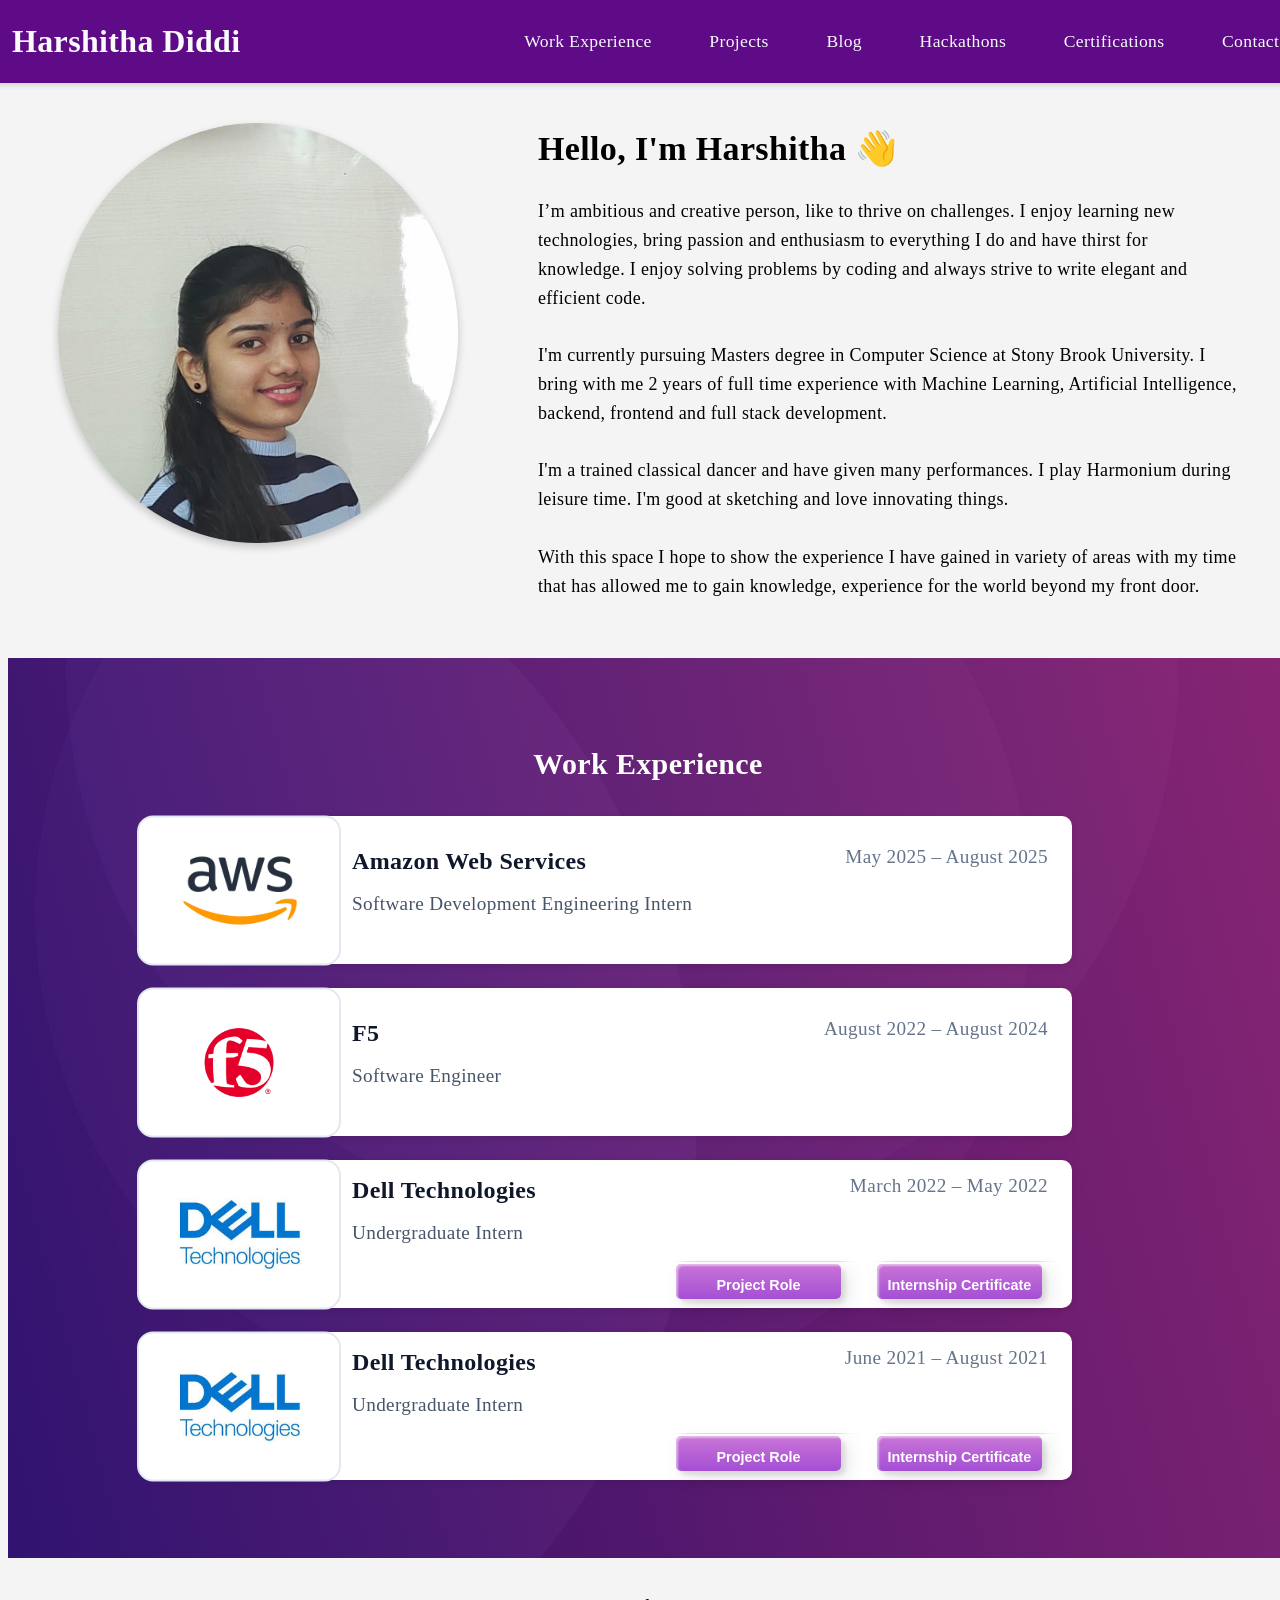
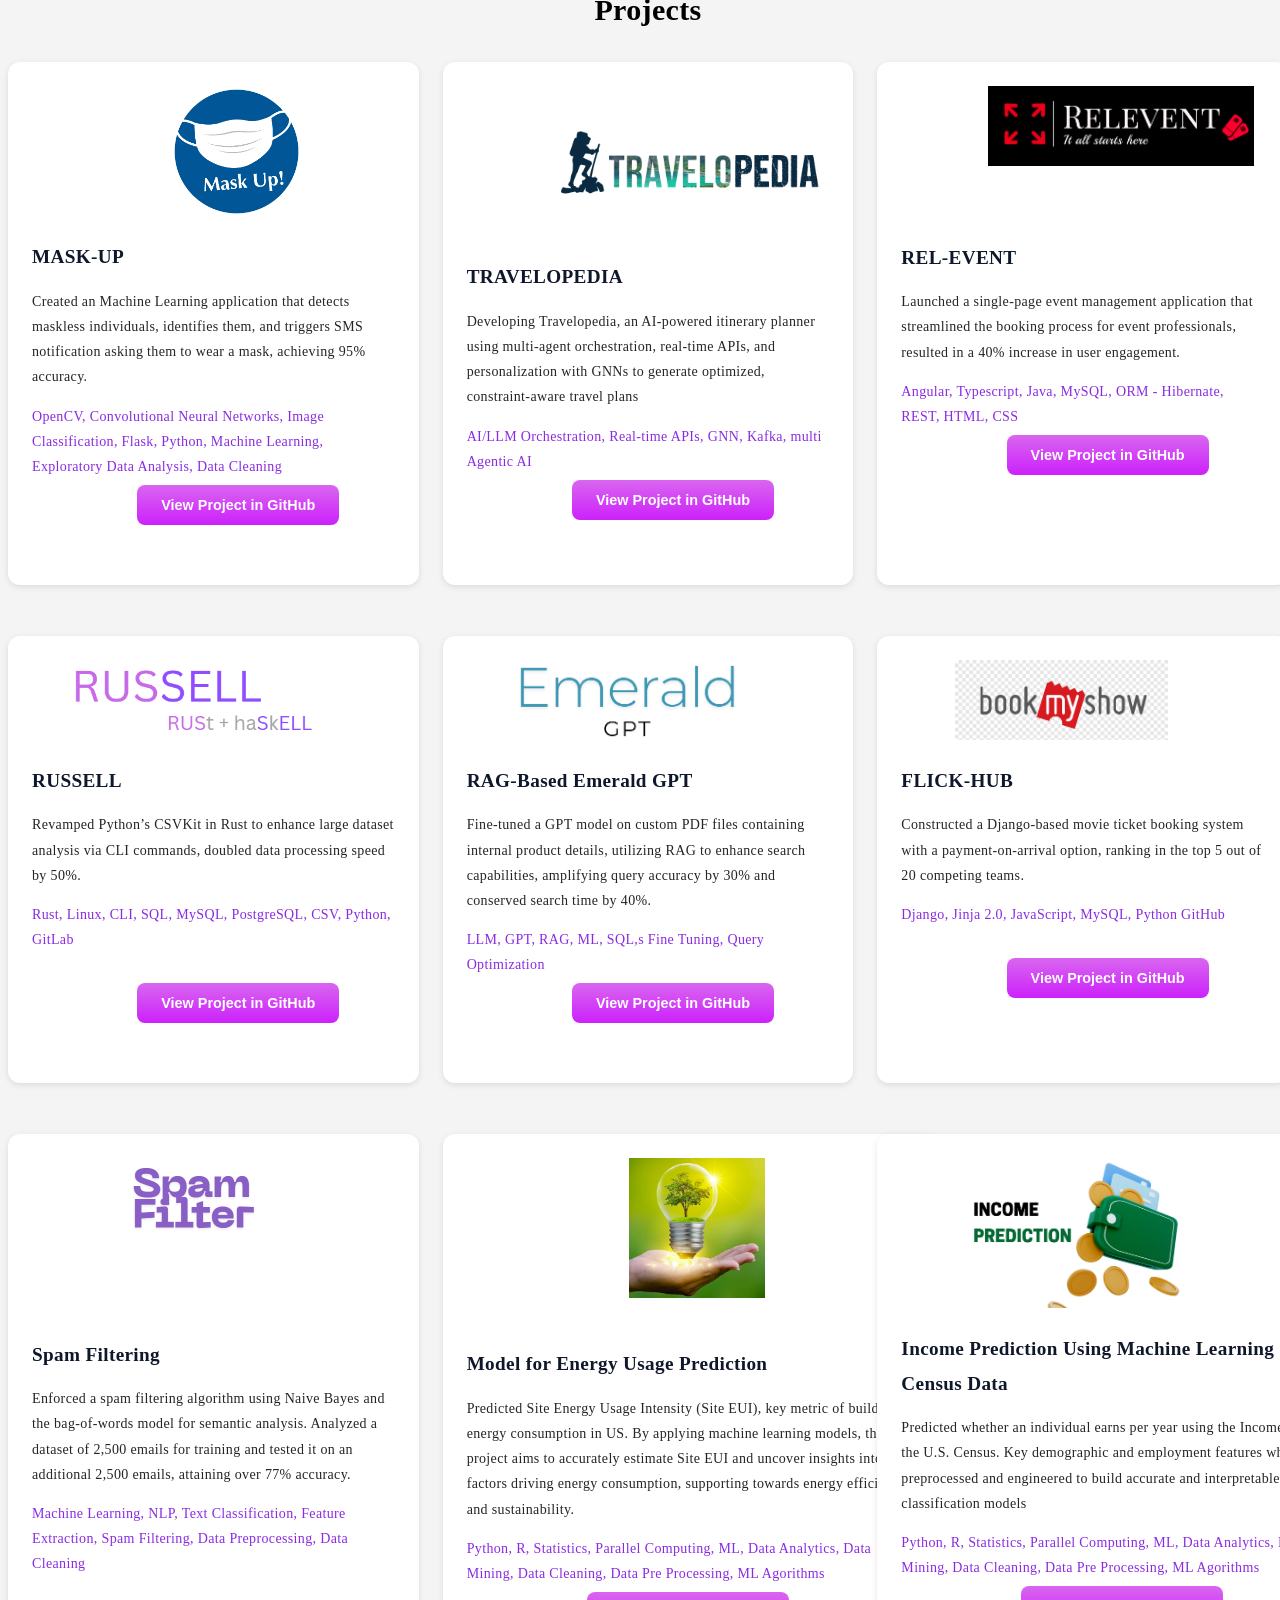
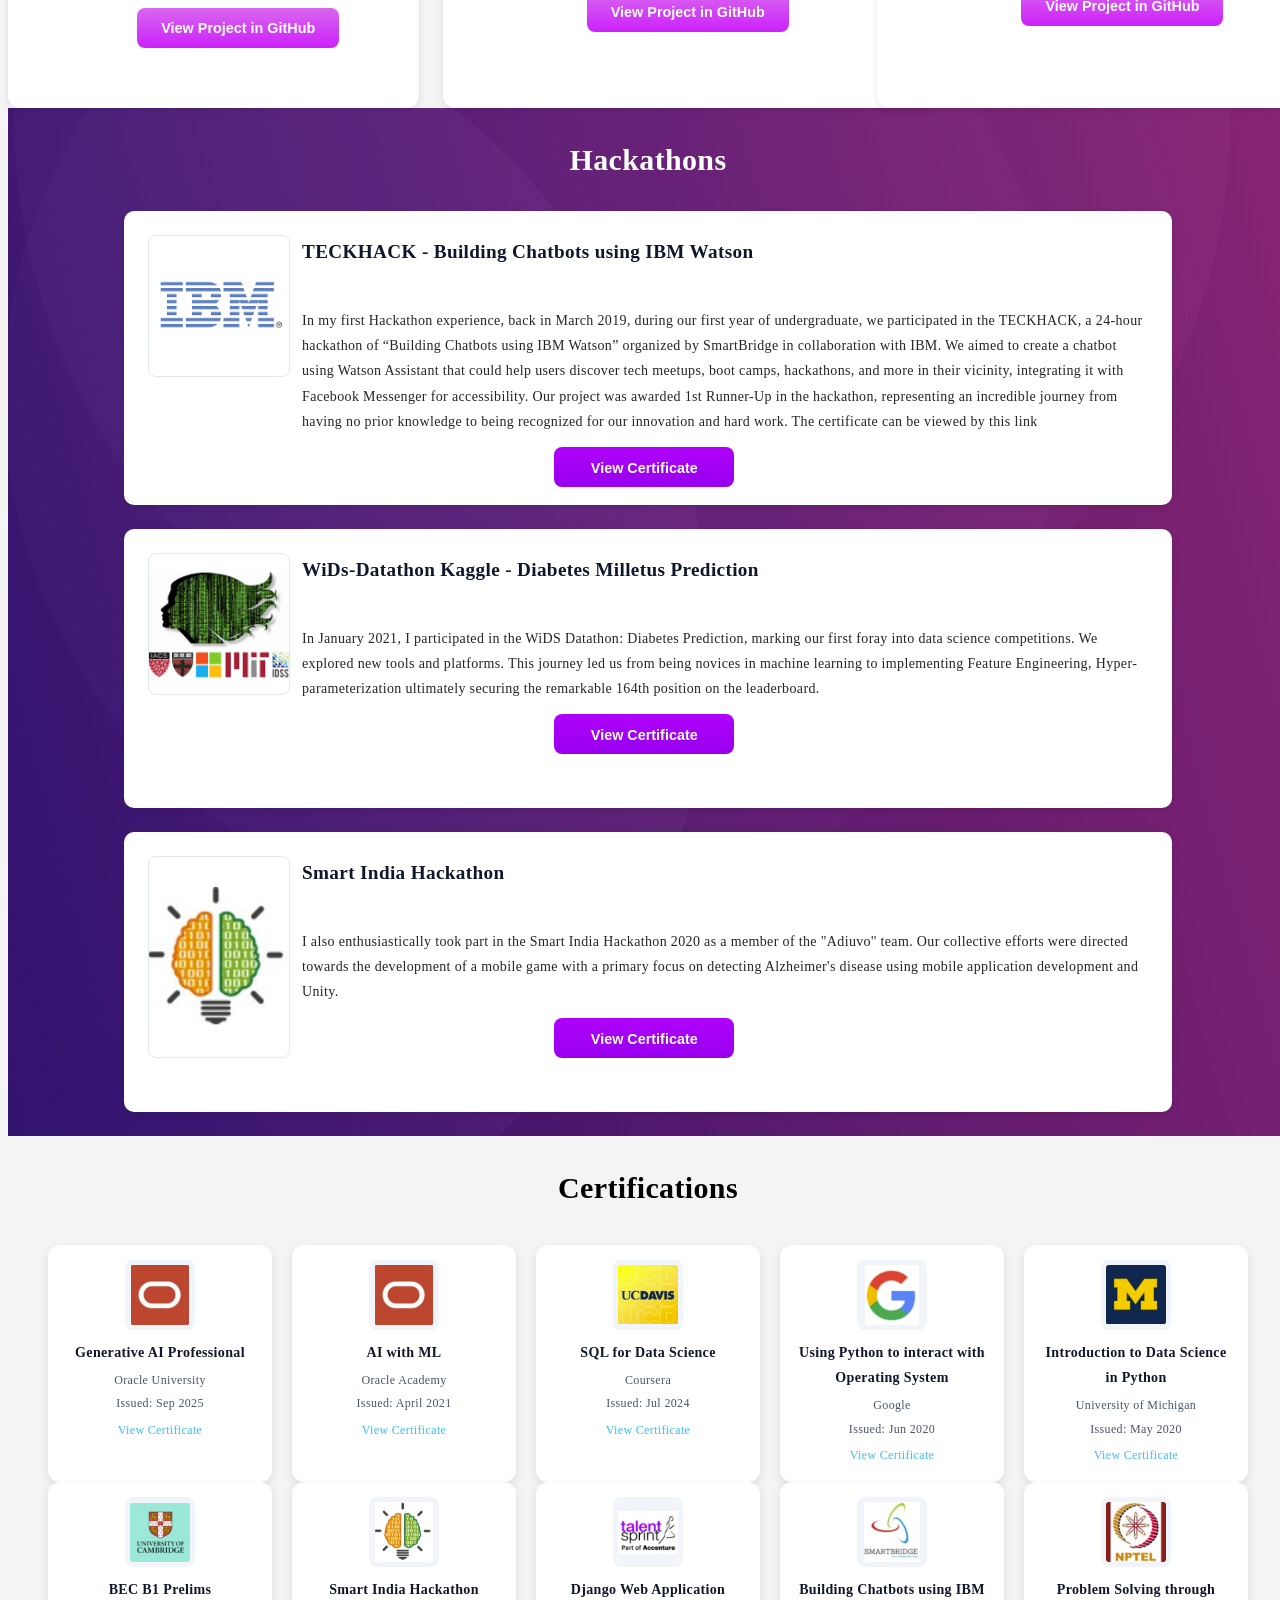
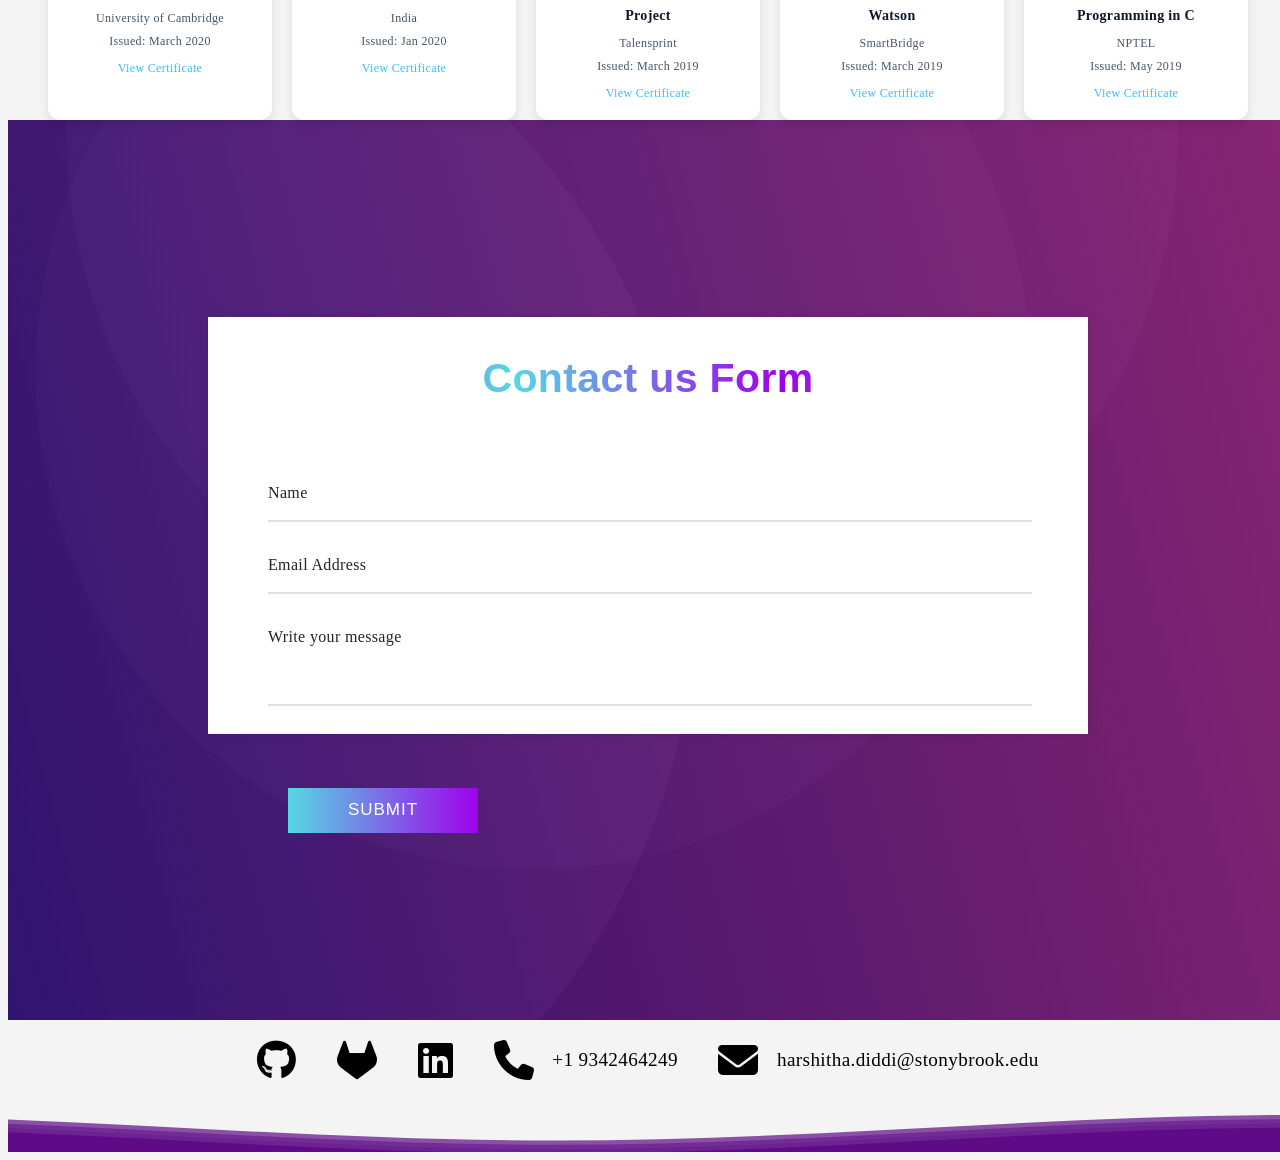
==== index.html @ 1dc0dcf8 "removed section" ====
<!DOCTYPE html>
<html>
<head>
  <meta charset="UTF-8">
  <title>My Portfolio</title>
  <link rel="stylesheet" href="style.css"> <!-- CSS link -->
   <link rel="stylesheet" href="https://cdnjs.cloudflare.com/ajax/libs/font-awesome/6.4.2/css/all.min.css">
</head>



<body>
  <header class="header-design">
  <nav class="navbar" style="margin-left: -20px;">
    <div class="logo">Harshitha Diddi</div>
    <div>
    <ul>
      <li><a href="#work">Work Experience</a></li>
      <li><a href="#projects">Projects</a></li>
      <li><a href="https://medium.com/@harshitha1579">Blog</a></li>
      <li><a href="#hackathons">Hackathons</a></li>
      <li><a href="#certifications">Certifications</a></li>
      
      <li><a href="#contact">Contact</a></li>
    </ul>
    </div>
 </nav>
</header>

<div>
      <div class="container" style="margin-top: -50px;">
          <img src="Harshitha.jpg" alt="My Photo">
        <div class="content">
          <h2>Hello, I'm Harshitha 👋</h2>
          <p>
            I’m ambitious and creative person, like to thrive on challenges. I enjoy learning new technologies,
            bring  passion and enthusiasm to everything I do and have thirst for knowledge. I enjoy solving problems by coding 
            and always strive to write elegant and efficient code.
            <br><br>
            I'm currently pursuing Masters degree in Computer Science at Stony Brook University.
            I bring with me 2 years of full time experience with Machine Learning, Artificial Intelligence, backend, frontend and full stack development.
            <br><br>
          
            I'm a trained classical dancer and have given many performances. I play Harmonium during leisure time. I'm good at sketching and love innovating things.
            <br><br>
            With this space I hope to show the experience I have gained in variety of areas with my time that has allowed me to gain knowledge, experience for the world beyond my front door.
          </p>
        </div>
      </div>
      </div>
    
    <section id="work">
     <div class="purplebackground">  
      <h2 style="color: white;font-size: 30px;">Work Experience</h2>
    <div class="experience-container">
    <!-- Column 1: Logo -->
    <div class="company-logo">
      <img src="aws_logo.jpg" alt="AWS Logo"  style="transform: scale(2); transform-origin: center;margin-left: -60px;margin-top: 13px;">
    </div>

    <!-- Column 2: Details -->
    <div class="experience-details">
      <div class="experience-header">
        <div>
          <div class="company" style = "font-size:1.5rem;">Amazon Web Services</div>
          <div class="role" style = "font-size:1.2rem;">Software Development Engineering Intern</div>
        </div>
        <div class="time" style = "font-size:1.2rem;">May 2025 – August 2025</div>
    
      </div>
      
    </div>
  </div>

   <div class="experience-container">
    <!-- Column 1: Logo -->
    <div class="company-logo">
      <img src="f5_logo.png" alt="F5 Logo" style="transform: scale(2); transform-origin: center;margin-left: -60px;margin-top: 13px;">

    </div>

    <!-- Column 2: Details -->
    <div class="experience-details">
      <div class="experience-header">
        <div>
          <div class="company"  style = "font-size:1.5rem;">F5</div>
          <div class="role" style = "font-size:1.2rem;">Software Engineer</div>
          
        </div>
        <div class="time" style = "font-size:1.2rem;">August 2022 – August 2024</div>
      </div>
      
    </div>
</div>
    <div class="experience-container" style="height: 60px;">
    <!-- Column 1: Logo -->
    <div class="company-logo">
      <img src="dell_logo1.jpeg" alt="DELL Logo"  style="transform: scale(2); transform-origin: center;margin-left: -60px;margin-top: 13px;">
    </div>

    <!-- Column 2: Details -->
    <div class="experience-details">
      <div class="experience-header" style="margin-top: -15px;">
        <div>
          <div class="company"  style = "font-size:1.5rem;">Dell Technologies</div>
          <div class="role" style = "font-size:1.2rem;">Undergraduate Intern</div>
          
        </div>
        <div class="time" style = "font-size:1.2rem;margin-left: 200px;">March 2022 – May 2022</div>
        <div style="margin-top: -20px;margin-left: 270px;">
          <!--
          <a href="Incident remediation (2).pdf">View Project Role Template</a> <br>
          <a href="Internship Completion Certificate- 20 May'22-25 (1).pdf">View Internship Certoficate</a>
        <button class="custom-btn btn-12"><span>Click to View!</span><span>Read More</span></button>-->
        <button class="custom-btn btn-12" onclick="window.location.href='Incident remediation (2).pdf'" style="margin-top: -50px;margin-left: 40px;">
  <span>Click to View!</span><span>Project Role</span>
</button>  
<button class="custom-btn btn-12" onclick="window.location.href='Internship Completion Certificate- 20 May\'22-25 (1).pdf'" style="width: 180px;">
  <span>Click to View!</span><span>Internship Certificate</span>

        </div>
      </div>
      
    </div>
</div>
    <div class="experience-container" style="height: 60px;">
    <!-- Column 1: Logo -->
    <div class="company-logo">
      <img src="dell_logo1.jpeg" alt="DELL Logo" style="transform: scale(2); transform-origin: center;margin-left: -60px;margin-top: 13px;">
    </div>

    <!-- Column 2: Details -->
    <div class="experience-details">
      <div class="experience-header" style="margin-top: -15px;">
        <div>
          <div class="company"  style = "font-size:1.5rem;">Dell Technologies</div>
          <div class="role" style = "font-size:1.2rem;">Undergraduate Intern</div>
          
        </div>
       <div class="time" style = "font-size:1.2rem;margin-left: 200px;">June 2021 – August 2021</div>
        <div style="margin-top: -20px;margin-left: 270px;">
          <!--
          <a href="Incident remediation (2).pdf">View Project Role Template</a> <br>
          <a href="Internship Completion Certificate- 20 May'22-25 (1).pdf">View Internship Certoficate</a>
        <button class="custom-btn btn-12"><span>Click to View!</span><span>Read More</span></button>-->
        <button class="custom-btn btn-12" onclick="window.location.href='DELL Internship-summer (1).pdf'" style="margin-top: -50px;margin-left: 40px;">
  <span>Click to View!</span><span>Project Role</span>
</button>  
<button class="custom-btn btn-12" onclick="window.location.href='GAMA Project Template (1).pdf'" style="width: 180px;">
  <span>Click to View!</span><span>Internship Certificate</span>

      
      
    </div>
    </div>

  </div>
</div>
</section>
<section id="projects"><h2 style="color: black;font-size: 30px;text-align: center;">Projects</h2>

<div>

<div class="projects-grid">
    <!-- Card 1 -->
    <div class="project-card">
      <div class="project-logo">
        <img src="mask-up.jpg" alt="AWS Logo" style="height: 130px;width:130px;align-items: center;margin-left: 140px;">
      </div>
      <div class="project-header">
        <div>
          <div class="project-name" >MASK-UP</div>
 <p>Created an Machine Learning application that detects maskless individuals, identifies them, and triggers SMS
notification asking them to wear a mask, achieving 95% accuracy.</p>
<p class="techstack">OpenCV, Convolutional Neural Networks, Image Classification, Flask, Python, Machine Learning, Exploratory Data Analysis, Data Cleaning</p>
<div class="alignbutton"> 
<button class="custom-btn btn-11" onclick="window.location.href='https://github.com/harshitha9916/Mask-Up'" style="margin-top: -50px;margin-left: 40px;">
<span>View Project in GitHub</span>
</div>
        </div>
      </div>
    </div>

    <div class="project-card">
      <div class="project-logo">
        <img src="travelopedia.png" alt="Travelopedia Logo" style="height: 150px;width: 290px;margin-left: 80px;">
      </div>
      <div class="project-header">
        <div>
          <div class="project-name">TRAVELOPEDIA</div>
 <p>Developing Travelopedia, an AI-powered itinerary planner using multi-agent orchestration, real-time APIs, and personalization with GNNs to generate optimized, constraint-aware travel plans</p>
 <p class="techstack">AI/LLM Orchestration, Real-time APIs, GNN, Kafka, multi Agentic AI</p>
<div class="alignbutton"> 
 <button class="custom-btn btn-11" onclick="window.location.href='https://github.com/harshitha9916/Travelopedia---AI-itinerary'" style="margin-top: -50px;margin-left: 40px;">
<span>View Project in GitHub</span></div>
        </div>
      </div>
      <ul class="project-points">
      
      </ul>
    </div>

<div class="project-card">
      <div class="project-logo">
        <img src="Relevent.png" alt="AWS Logo" style="margin-left: 60px;">
      </div>
      <div class="project-header">
        <div>
          <br><br>
          <div class="project-name">REL-EVENT</div>
 <p> Launched a single-page event management application that streamlined the booking process for event
professionals, resulted in a 40% increase in user engagement. </p>
<p class="techstack">Angular, Typescript, Java, MySQL, ORM - Hibernate, REST, HTML, CSS</p>
<div class="alignbutton"> 
<button class="custom-btn btn-11" onclick="window.location.href='https://github.com/harshitha9916/Rel-Event'" style="margin-top: -50px;margin-left: 40px;">
<span>View Project in GitHub</span></div>
        </div>
      </div>
      <ul class="project-points">
      
      </ul>
    </div>
    <!-- Card 1 -->
    
    <!-- Card 1 -->
    
    </div>
    
<br><br>
<div class="projects-grid">
    <!-- Card 1 -->
    <div class="project-card">
      <div class="project-logo">
        <img src=russell.png alt="AWS Logo">
      </div>
      <div class="project-header">
        <div>
          <div class="project-name">RUSSELL</div>
 <p>Revamped Python’s CSVKit in Rust to enhance large dataset analysis via CLI commands, doubled data
processing speed by 50%.</p>
<p class="techstack">Rust, Linux, CLI, SQL, MySQL, PostgreSQL, CSV, Python, GitLab</p>
<div class="alignbutton"> 
  <br>
<button class="custom-btn btn-11" onclick="window.location.href='https://gitlab.com/russell27'" style="margin-top: -50px;margin-left: 40px;">
<span>View Project in GitHub</span></div>
        </div>
      </div>
    </div>

    <!-- Card 1 -->
    <div class="project-card">
      <div class="project-logo">
        <img src=gpt.png alt="AWS Logo">
      </div>
      <div class="project-header">
        <div>
          <div class="project-name">RAG-Based Emerald GPT</div>
 <p>Fine-tuned a GPT model on custom PDF files containing internal product details, utilizing RAG to enhance search
capabilities, amplifying query accuracy by 30% and conserved search time by 40%.</p>
<p class="techstack">LLM, GPT, RAG, ML, SQL,s Fine Tuning, Query Optimization</p>
<div class="alignbutton"> 
<button class="custom-btn btn-11" onclick="window.location.href='https://github.com/harshitha9916/RAG-GPT'" style="margin-top: -50px;margin-left: 40px;">
<span>View Project in GitHub</span></div>

        </div>
      </div>
      <ul class="project-points">
      
      </ul>
    </div>

    <!-- Card 3 -->
    <div class="project-card">
      <div class="project-logo">
        <img src=bookmyshow.png alt="AWS Logo">
      </div>
      <div class="project-header">
        <div>
          <div class="project-name">FLICK-HUB</div>
 <p>Constructed a Django-based movie ticket booking system with a payment-on-arrival option, ranking in the
top 5 out of 20 competing teams.</p>
<p class="techstack">Django, Jinja 2.0, JavaScript, MySQL, Python GitHub</p>
<br>
<div class="alignbutton"> 
<button class="custom-btn btn-11" onclick="window.location.href='https://github.com/harshitha9916/Flick-Hub'" style="margin-top: -50px;margin-left: 40px;">
<span>View Project in GitHub</span></div> 
        </div>
      </div>
      <ul class="project-points">
      
      </ul>
    </div>
    </div>
    <br><br>
    <div class="projects-grid">
       <!-- Card 1 -->
    <div class="project-card">
      <div class="project-logo">
        <img src="spam_filter.png" alt="AWS Logo">
      </div>
      <div class="project-header">
        <div>
          <br>
          <br>
          <br>
          <div class="project-name">Spam Filtering</div>
 <p>Enforced a spam filtering algorithm using Naive Bayes and the bag-of-words model for semantic analysis. Analyzed
a dataset of 2,500 emails for training and tested it on an additional 2,500 emails, attaining over 77% accuracy.</p>
<p class="techstack">Machine Learning, NLP, Text Classification, Feature Extraction, Spam Filtering, Data Preprocessing, Data Cleaning</p>
<br>
<div class="alignbutton"> 
<button class="custom-btn btn-11" onclick="window.location.href='https://github.com/harshitha9916/Naive-Bayes---Spam-Classifier'" style="margin-top: -50px;margin-left: 40px;">
<span>View Project in GitHub</span></div> 

        </div>
      </div>
      <ul class="project-points">
      
      </ul>
    </div>
    <!-- Card 1 -->
    <div class="project-card" style="width: 445px;">
      <div class="project-logo">
        <img src="energysaving.png" alt="AWS Logo" style="width:160px;height:140px;margin-left: 150px;" >
      </div>
      <br>
      <div class="project-header">
        <div>
          <div class="project-name">Model for Energy Usage Prediction</div>
 <p>Predicted Site Energy Usage Intensity (Site EUI), key metric of building energy consumption in US. By applying machine learning models, the 
  project aims to accurately estimate Site EUI and uncover insights into factors driving energy consumption, supporting towards energy efficiency and sustainability.</p>

<p class="techstack">Python, R, Statistics, Parallel Computing, ML, Data Analytics, Data Mining, Data Cleaning, Data Pre Processing, ML Agorithms</p>
<div class="alignbutton"> 
<button class="custom-btn btn-11" onclick="window.location.href='https://github.com/harshitha9916/Mask-Up'" style="margin-top: -50px;margin-left: 40px;">
<span>View Project in GitHub</span></div>
    
</div>
      </div>
    </div>
    <div class="project-card" style="width: 445px;">
      <div class="project-logo">
        <img src="money1.png" alt="AWS Logo" style="width: 350px;height:150px;" >
      </div>
      <div class="project-header">
        <div>
          <div class="project-name">Income Prediction Using Machine Learning on U.S. Census Data</div>
 <p>Predicted whether an individual earns per year using the Income dataset of the U.S. Census. 
  Key demographic and employment features which were preprocessed and engineered to build 
  accurate and interpretable classification models</p>

<p class="techstack">Python, R, Statistics, Parallel Computing, ML, Data Analytics, Data Mining, Data Cleaning, Data Pre Processing, ML Agorithms</p>
<div class="alignbutton"> 
<button class="custom-btn btn-11" onclick="window.location.href='https://github.com/harshitha9916/Mask-Up'" style="margin-top: -50px;margin-left: 40px;">
<span>View Project in GitHub</span></div>
    
</div>
      </div>
    </div>
    </div>

</section>
    <section id="hackathons">

     <div class="purplebackground">  

      <h2 style="color: white;font-size: 30px;">Hackathons</h2>
      <div>

    <div class="experience-container" style="width: 1000px;">
    <!-- Column 1: Logo -->
    <div class="company-logo" style="width: 150px;">
      <img src=ibm.png alt="AWS Logo" style="height: 140px;width:140px;align-items: center;">
    </div>

    <!-- Column 2: Details -->
    <div class="experience-details" style="margin-left: 50px;">
      <div class="experience-header">
        <div>
          <div class="company">TECKHACK - Building Chatbots using IBM Watson</div>
        </div>
      </div>
      <p>In my first Hackathon experience, back in March 2019, during our first year of undergraduate, we participated in the TECKHACK, a 24-hour hackathon of 
        “Building Chatbots using IBM Watson” organized by SmartBridge in collaboration with IBM. We aimed to create a chatbot using Watson Assistant that could 
        help users discover tech meetups, boot camps, hackathons, and more in their vicinity, integrating it with Facebook Messenger for accessibility. 
        Our project was awarded 1st Runner-Up in the hackathon, representing an incredible journey from having no prior knowledge to being recognized for 
        our innovation and hard work. The certificate can be viewed by this link      
        <div class="alignbutton"> 
<button class="custom-btn btn-3" onclick="window.location.href='TEKHACK_IBM.jpg'" style="margin-top: -50px;margin-left: 100px;">
<span>View Certificate</span></div>
   
    </div>
    </div>

    <div class="experience-container"style="width: 1000px;">
    <!-- Column 1: Logo -->
    <div class="company-logo">
      <img src="wids.png" alt="AWS Logo"style="height: 140px;width:140px;align-items: center;">
    </div>

    <!-- Column 2: Details -->
    <div class="experience-details" style="margin-left: 50px;">
      <div class="experience-header">
        <div>
          <div class="company">WiDs-Datathon Kaggle - Diabetes Milletus Prediction </div>
        </div>
      </div>
      <p>
In January 2021, I participated in the WiDS Datathon: Diabetes Prediction, marking our first foray into data science competitions. 
We explored new tools and platforms. This journey led us from being novices in machine learning to implementing Feature Engineering, 
Hyper-parameterization ultimately securing the remarkable 164th position on the leaderboard.         

<div class="alignbutton"> 
<button class="custom-btn btn-3" onclick="window.location.href='https://www.kaggle.com/diddiharshitha/competitions'" style="margin-top: -50px;margin-left: 100px;">
<span>View Certificate</span></div>
        </p>
    </div>
</div>


<div class="experience-container" style="width: 1000px;">
    <!-- Column 1: Logo -->
    <div class="company-logo">
      <img src="sih_logo.png" alt="AWS Logo" style="height: 200px;width:140px;align-items: center;">
    </div>

    <!-- Column 2: Details -->
    <div class="experience-details" style="margin-left: 50px;">
      <div class="experience-header">
        <div>
          <div class="company">Smart India Hackathon</div>
        </div>
      </div>
      <p>
I also enthusiastically took part in the Smart India Hackathon 2020 as a member of the "Adiuvo'' team. 
Our collective efforts were directed towards the development of a mobile game with a primary focus on detecting Alzheimer's 
disease using mobile application development and Unity.
        <div class="alignbutton"> 
<button class="custom-btn btn-3" onclick="window.location.href='SIH2020.jpg'" style="margin-top: -50px;margin-left: 100px;">
<span>View Certificate</span></div>
        </p>
    </div>
</div>

</div>
</div>
    </section>

<section id="certifications">
<div class="certifications-section">
    <h2 style="color: black;text-align: center;font-size: 30px;">Certifications</h2>

    <div class="certifications-grid">
      <div class="cert-card">
        <img src="oracle_logo.png" alt="oracle Logo">
        <div class="cert-info">
          <h3>Generative AI Professional</h3>
          <p>Oracle University</p>
          <p>Issued: Sep 2025</p>
           <a href="Gen AI Certficate.png">View Certificate</a>
        </div>
      </div>

      <div class="cert-card">
        <img src="oracle_logo.png" alt="oracle Logo">
        <div class="cert-info">
          <h3>AI with ML</h3>
          <p>Oracle Academy</p>
          <p>Issued: April 2021</p>
          <a href="AI_ML_Oracle.pdf">View Certificate</a>
        </div>
      </div>

      <div class="cert-card">
        <img src="UCDavis_logo.png" alt="UCDavis Logo">
        <div class="cert-info">
          <h3>SQL for Data Science</h3>
          <p>Coursera</p>
          <p>Issued: Jul 2024</p>
          <a href="coursera_sqlforDS.jpg">View Certificate</a>
        </div>
      </div>

      <div class="cert-card">
        <img src="google_logo.png" alt="Google Logo">
        <div class="cert-info">
          <h3>Using Python to interact with Operating System</h3>
          <p>Google</p>
          <p>Issued: Jun 2020</p>
          <a href="coursera_OSPython.jpg">View Certificate</a>
        </div>
      </div>

      <div class="cert-card">
        <img src="michigan_logo.png" alt="Michigan Logo">
        <div class="cert-info">
          <h3>Introduction to Data Science in Python</h3>
          <p>University of Michigan</p>
          <p>Issued: May 2020</p>
          <a href="Intro To Data Science Certificate.jpg">View Certificate</a>
        </div>
      </div>
    </div>

  <div class="certifications-grid">
      <div class="cert-card">
        <img src="cambridge_logo.png" alt="Coursera Logo">
        <div class="cert-info">
          <h3>BEC B1 Prelims</h3>
          <p>University of Cambridge</p>
          <p>Issued: March 2020</p>
          <a href="BEC-Prelims.pdf">View Certificate</a>
        </div>
      </div>

      <div class="cert-card">
        <img src="sih_logo.png" alt="AWS Logo">
        <div class="cert-info">
          <h3>Smart India Hackathon</h3>
          <p>India</p>
          <p>Issued: Jan 2020</p>
          <a href="sih.jpg">View Certificate</a>
        </div>
      </div>

      <div class="cert-card">
        <img src="talensprint_logo.png" alt="Deep Learning Logo">
        <div class="cert-info">
          <h3>Django Web Application Project</h3>
          <p>Talensprint</p>
          <p>Issued: March 2019</p>
          <a href="Django_Talensprint.jpg">View Certificate</a>
        </div>
      </div>

      <div class="cert-card">
        <img src="smartbridge_logo.png" alt="Google Logo">
        <div class="cert-info">
          <h3>Building Chatbots using IBM Watson</h3>
          <p>SmartBridge</p>
          <p>Issued: March 2019</p>
          <a href="TEKHACK_IBM.jpg">View Certificate</a>
        </div>
      </div>

      <div class="cert-card">
        <img src="NPTEL_logo.png" alt="Microsoft Logo">
        <div class="cert-info">
          <h3>Problem Solving through Programming in C</h3>
          <p>NPTEL</p>
          <p>Issued: May 2019</p>
          <a href="NPTEL Certificate.jpg">View Certificate</a>
        </div>
      </div>
    </div>
  </div>
</div>

 </section>


    

    <section id="contact">
      <div class="purplebackground">
<div class="contact-div" style="margin-top:-90px;">
      <div class="text">
         Contact us Form
      </div>
      <form action="#">
         <div class="form-row">
            <div class="input-data">
               <input type="text" required>
               <div class="underline"></div>
               <label for="">Name</label>
            </div>
       
         </div>
         <div class="form-row">
            <div class="input-data">
               <input type="text" required>
               <div class="underline"></div>
               <label for="">Email Address</label>
            </div>
            
         </div>
         <div class="form-row">
         <div class="input-data textarea">
            <textarea rows="8" cols="80" required></textarea>
            <br />
            <div class="underline"></div>
            <label for="">Write your message</label>
            <br />
            <div class="form-row submit-btn">
               <div class="input-data">
                  <div class="inner"></div>
                  <input type="submit" value="submit">
               </div>
            </div>
      </form>
      </div>
 </div>
 </section>

 <!-- Replace your current icon section with this -->
<div class="footer">
    <div class="link_icon" style="text-align: center;">
      <a href="https://github.com/harshitha9916" target="_blank" title="GitHub" style="margin: 0 15px; font-size: 2.5rem;">
        <i class="fab fa-github"></i>
      </a>
      <a href="https://gitlab.com/users/Harshitha_Diddi/groups" target="_blank" title="GitLab" style="margin: 0 15px; font-size: 2.5rem;">
        <i class="fab fa-gitlab"></i>
      </a>
      <a href="https://www.linkedin.com/in/harshitha-d-71a975177" target="_blank" title="LinkedIn" style="margin: 0 15px; font-size: 2.5rem;">
        <i class="fab fa-linkedin"></i>
      </a>
      <a href="" title="Phone" style="margin: 0 15px; font-size: 2.5rem;">
        <i class="fas fa-phone"></i>
        <span style="font-size: 1.2rem; margin-left: 8px; vertical-align: middle; color: #000;">+1 9342464249</span>
      </a>
      <a href="harshitha.diddi@stonybrook.edu" title="Gmail" style="margin: 0 15px; font-size: 2.5rem;">
        <i class="fas fa-envelope"></i>
        <span style="font-size: 1.2rem; margin-left: 8px; vertical-align: middle; color: #000;">harshitha.diddi@stonybrook.edu</span>
      </a>
    </div>
  </div>

     <br>
      <div>
        <svg class="waves" xmlns="http://www.w3.org/2000/svg" xmlns:xlink="http://www.w3.org/1999/xlink" viewBox="0 24 150 28" preserveAspectRatio="none" shape-rendering="auto">
          <defs>
            <path id="gentle-wave" d="M-160 44c30 0 58-18 88-18s 58 18 88 18 58-18 88-18 58 18 88 18 v44h-352z" />
          </defs>
          <g class="parallax">
  <use xlink:href="#gentle-wave" x="48" y="0" fill="rgba(95,10,135,0.7)" />
  <use xlink:href="#gentle-wave" x="48" y="3" fill="rgba(95,10,135,0.5)" />
  <use xlink:href="#gentle-wave" x="48" y="6" fill="rgba(95,10,135,0.3)" />
  <use xlink:href="#gentle-wave" x="48" y="9" fill="rgba(95,10,135,1)" />
</g>
        </svg>
      </div>



</body>
</html>
---- style.css ----
body {
  width: 100%;
  min-height: 100vh;
  background-color: #f4f4f4;
  min-height: calc(100vh - var(--vh-offset, 0px));

  overflow-x: hidden;
  font-weight: 400;
  top: 0;
  color: #252525;
  font-size: 14px;
  line-height: 1.8;
  letter-spacing: 0.025em;
}

.header-design {
  background-color: #a4508b;
  background-image: linear-gradient(326deg, #a4508b 0%, #5f0a87 74%);
  height: 50px;
  text-align: center;
}

.listar-map-button {
  width: 100%;
  position: absolute;
  display: table;
  right: 0;
  top: 0;
  height: 200px;
  line-height: 164px;
  white-space: nowrap;
  font-size: 0;
}

.listar-map-button {
  right: auto;
  /***
    box-shadow: 0 0 65px rgba(0,0,0,.07) inset, 0 0 35px rgba(0,0,0,.05) inset;**/
}

.listar-map-button-text span {
  background-color: #fff;
  color: #252525;
  text-shadow: none;
}

.listar-page-header-content .listar-map-button-text span {
  position: relative;
  display: inline-block;
  vertical-align: middle;
  font-size: 15px;
  height: 44px;
  line-height: 1.6;
  padding: 10px 25px;
  box-shadow: 0 0 300px rgba(0, 0, 0, 0.65), 0 0 30px rgba(0, 0, 0, 0.06);
  border-radius: 50px;
  background-color: rgba(35, 40, 45, 0.9);
  color: #fff;
  text-shadow: 1px 1px rgba(0, 0, 0, 0.2);
}

.techstack{
  color: blueviolet;
  font-style: bold;
  
}

header .footer-wave {
  max-width: 102%;
  width: 100%;
  height: 187.8px;
  left: 0;
  z-index: 1;
  bottom: -67px;
  background: url(https://1.bp.blogspot.com/-NYl6L8pz8B4/XoIVXwfhlNI/AAAAAAAAU3k/nxJKiLT706Mb7jUFiM5vdCsOSNnFAh0yQCLcBGAsYHQ/s1600/hero-wave.png)
    repeat-x;
  animation: wave 10s cubic-bezier(0.44, 0.66, 0.67, 0.37) infinite;
}

@keyframes wave {
  0% {
    background-position: 0;
  }
  100% {
    background-position: 1440px;
  }
}

.listar-feature-item-wrapper {
  margin-bottom: 120px;
  padding-left: 27px;
  padding-right: 27px;
}

.listar-feature-item {
  height: calc(100% - 20px);
}

.listar-feature-item.listar-feature-has-link
  ~ .listar-feature-fix-bottom-padding.listar-fix-feature-arrow-button-height {
  position: relative;
  display: block;
  width: 100%;
  height: 30px;
}

.listar-feature-item a {
  position: absolute;
  top: -12px;
  left: 15px;
  width: calc(100% - 30px);
  height: calc(100% + 4px);
  border-radius: 1000px;
  z-index: 10;
}

.listar-feature-with-image .listar-feature-item a:before {
  content: "";
  position: absolute;
  top: -74px;
  left: 50%;
  margin-left: -74px;
  width: 148px;
  height: 148px;
  border-radius: 1000px;
  z-index: 10;
}

.listar-feature-item a:after {
  content: "";
  position: absolute;
  bottom: -7px;
  left: 50%;
  margin-left: -25px;
  width: 50px;
  height: 50px;
  border-radius: 1000px;
  z-index: 10;
  animation: ripple 0.7s linear infinite;
  box-shadow: 5px 5px 10px rgba(163, 177, 198, 0.6),
    -5px -5px 10px rgba(255, 255, 255, 0.5);
}


@keyframes ripple {
  0% {
        box-shadow: 0 0 0 0 rgba(163, 177, 198, 0.3), 0 0 0 1em rgba(163, 177, 198, 0.3), 0 0 0 3em rgba(163, 177, 198, 0.03), 0 0 0 5em rgba(163, 177, 198, 0.01);
  }
  100% {
    box-shadow: 0 0 0 1em rgba(163, 177, 198, 0.3), 0 0 0 3em rgba(163, 177, 198, 0.03), 0 0 0 5em rgba(163, 177, 198, 0.03), 0 0 0 8em rgba(163, 177, 198, 0.01);
  }
}



.listar-feature-item .listar-feature-item-inner {
  padding: 50px 30px;
  border-radius: 6px;
  z-index: 5;
  position: relative;
  height: 100%;
}

.listar-feature-item .listar-feature-item-inner {
  padding-top: 60px;
  padding-bottom: 60px;
}

.listar-feature-item .listar-feature-item-inner:before {
  border: 0;
  box-shadow: 120px 0px 150px rgba(80, 80, 80, 0.15),
    10px 0px 10px rgba(80, 80, 80, 0.02);
  border-radius: 1000px;
  background: rgba(255, 255, 255, 0);
  background: -moz-linear-gradient(
    left,
    rgba(255, 255, 255, 0) 0%,
    rgba(255, 255, 255, 0) 40%,
    rgba(255, 255, 255, 1) 100%
  );
  background: -webkit-gradient(
    left top,
    right top,
    color-stop(0%, rgba(255, 255, 255, 0)),
    color-stop(40%, rgba(255, 255, 255, 0)),
    color-stop(100%, rgba(255, 255, 255, 1))
  );
  background: -webkit-linear-gradient(
    left,
    rgba(255, 255, 255, 0) 0%,
    rgba(255, 255, 255, 0) 40%,
    rgba(255, 255, 255, 1) 100%
  );
  background: -o-linear-gradient(
    left,
    rgba(255, 255, 255, 0) 0%,
    rgba(255, 255, 255, 0) 40%,
    rgba(255, 255, 255, 1) 100%
  );
  background: -ms-linear-gradient(
    left,
    rgba(255, 255, 255, 0) 0%,
    rgba(255, 255, 255, 0) 40%,
    rgba(255, 255, 255, 1) 100%
  );
  background: linear-gradient(
    to right,
    rgba(255, 255, 255, 0) 0%,
    rgba(255, 255, 255, 0) 40%,
    rgba(255, 255, 255, 1) 100%
  );
  filter: progid:DXImageTransform.Microsoft.gradient(startColorstr='#ffffff',endColorstr='#ffffff',GradientType=1);
}

.listar-feature-item .listar-feature-item-inner:before {
  content: "";
  position: absolute;
  top: 0;
  left: 0;
  width: 100%;
  height: 100%;
}

.listar-feature-right-border {
  position: absolute;
  width: calc(100% + 24px);
  height: calc(100% + 24px);
  top: -12px;
  left: 50%;
  overflow: hidden;
}

.listar-feature-items {
  text-align: center;
  display: -webkit-box;
  display: -moz-box;
  display: -ms-flexbox;
  display: -webkit-flex;
  display: flex;
  -webkit-flex-wrap: wrap;
  -moz-flex-wrap: wrap;
  -ms-flex-wrap: wrap;
  flex-wrap: wrap;
}

.listar-feature-right-border:before,
.listar-hovering-features
  .listar-feature-item
  a:hover
  ~ .listar-feature-item-inner
  .listar-feature-right-border:before {
  border: 11px solid #2f53bf;
}

.listar-feature-right-border:before,
.listar-hovering-features
  .listar-feature-item
  a:hover
  ~ .listar-feature-item-inner
  .listar-feature-right-border:before,
.listar-hovering-features-grey
  .listar-feature-item
  a:hover
  ~ .listar-feature-item-inner
  .listar-feature-right-border:before {
  content: "";
  position: absolute;
  width: 100%;
  height: 100%;
  top: 0;
  left: 0;
  border: 11px solid #258bd5;
  border-radius: 800px;
  left: -50%;
}

.listar-feature-item .listar-feature-block-content-wrapper {
  position: relative;
  display: block;
  text-decoration: none;
  margin: -30px;
  padding: 30px;
  height: calc(100% + 100px);
}

.listar-features-design-2 .listar-feature-item-wrapper {
  margin-bottom: 120px;
  padding-left: 27px;
  padding-right: 27px;
}

.listar-feature-item.listar-feature-has-link .listar-feature-item-inner:after {
  content: "";
  background-color: #fff;
  z-index: 6;
  position: absolute;
  background-repeat: no-repeat;
  background-position: center center;
}

.listar-feature-icon-wrapper {
  width: 148px;
  height: 148px;
  line-height: 148px;
  border-radius: 500px;
  position: relative;
  background-color: #fff;
  box-shadow: 8px 8px 30px rgba(0, 0, 0, 0.06);
  -webkit-transform: rotate(0deg);
  -moz-transform: rotate(0deg);
  -ms-transform: rotate(0deg);
  -o-transform: rotate(0deg);
  transform: rotate(0deg);
  left: 50%;
  vertical-align: middle;
  margin-left: -74px;
  top: -66px;
  margin-top: -74px;
}

.listar-feature-icon-inner {
  width: 120px;
  height: 120px;
  line-height: 120px;
  border-radius: 500px;
  position: relative;
  display: inline-block;
  vertical-align: middle;
  box-shadow: 10px 10px 20px rgba(0, 0, 0, 0.14);
  background: #fff;
}

.listar-feature-icon-inner div {
  -webkit-transform: rotate(0deg);
  -moz-transform: rotate(0deg);
  -ms-transform: rotate(0deg);
  -o-transform: rotate(0deg);
  transform: rotate(0deg);
  display: inline-block;
  position: relative;
  width: 120px;
  height: 120px;
  line-height: 120px;
  text-align: left;
}

.listar-feature-icon-inner img {
  position: relative;
  margin: 0 auto;
  vertical-align: middle;
  display: inline-block;
  width: auto;
  left: 50%;
  -webkit-transform: translate(-50%);
  -moz-transform: translate(-50%);
  -ms-transform: translate(-50%);
  -o-transform: translate(-50%);
  transform: translate(-50%);
  height: 55px;
}

.listar-feature-item img,
.listar-feature-item i {
  position: relative;
  display: inline-block;
  border-bottom: 0;
  font-size: 40px;
  top: 0;
  padding: 0;
  color: #258bd5;
}

.listar-feature-with-image .listar-feature-content-wrapper {
  top: 0;
}
.listar-feature-content-wrapper {
  position: relative;
  margin-top: -15.5px;
}

.listar-feature-item .listar-feature-item-title {
  padding-top: 0;
  margin: 0 0 30px;
  text-align: center;
  line-height: 1.5;
}

.listar-feature-item
  .listar-feature-item-title.listar-feature-counter-added
  > span {
  margin-left: 25px;
  border-radius: 0 50px 50px 0;
}

.listar-feature-item .listar-feature-item-title > span {
  box-shadow: 15px 20px 30px rgba(80, 80, 80, 0.12),
    5px 0px 40px rgba(80, 80, 80, 0.1);
  padding: 10px 20px;
  display: inline-block;
  position: relative;
  background-color: #fff;
}

.listar-feature-item .listar-feature-item-title > span span {
  box-shadow: 15px 15px 30px rgba(80, 80, 80, 0.2),
    5px 0px 80px rgba(80, 80, 80, 0.15);
  padding: 10px 0;
  display: inline-block;
  width: 50px;
  height: 50px;
  line-height: 30px;
  white-space: nowrap;
  position: absolute;
  top: -3px;
  left: -40px;
  border-radius: 50px;
  background-color: #fff;
}

.listar-feature-item .listar-feature-item-title span {
  display: inline-block;
  font-size: 14px;
  line-height: normal;
  font-weight: 400;
  text-shadow: none;
  border-radius: 50px;
  color: #252525;
  font-size: 18px;
}

.listar-feature-item-excerpt {
  padding: 0 20px;
}

.listar-feature-item-excerpt {
  color: #252525;
  position: relative;
  top: 0;
  width: 100%;
  margin: 0 auto;
  text-align: center;
}

.pset {
  padding-top: 180px;
  padding-bottom: 80px;
}

.listar-map-button-text span {
  position: relative;
  display: inline-block;
  vertical-align: middle;
  font-size: 15px;
  height: 44px;
  line-height: 1.6;
  padding: 10px 25px;
  box-shadow: 0 0 31px rgba(0, 0, 0, 0.65), 0 0 4px rgba(0, 0, 0, 0.06);
  border-radius: 50px;
  background-color: rgba(35, 40, 45, 0.9);
  color: #fff;
  text-shadow: 1px 1px rgba(0, 0, 0, 0.2);
}

.listar-map-button-text span {
  background-color: #fff;
  color: #252525;
  text-shadow: none;
  -webkit-transition: all 0.2s ease-in;
  -moz-transition: all 0.2s ease-in;
  -ms-transition: all 0.2s ease-in;
  -o-transition: all 0.2s ease-in;
  transition: all 0.2s ease-in;
}

.listar-map-button-text span:after {
  border: 12px solid #fff;
}

.listar-map-button-text span:after {
  content: "";
  position: absolute;
  top: -14px;
  left: -14px;
  width: calc(100% + 28px);
  height: calc(100% + 28px);
  border-radius: 36px;
}

.listar-map-button:hover .listar-map-button-text span {
  padding: 10px 43px 10px 51px;
  -webkit-transition: all 0.2s ease-in;
  -moz-transition: all 0.2s ease-in;
  -ms-transition: all 0.2s ease-in;
  -o-transition: all 0.2s ease-in;
  transition: all 0.2s ease-in;
}

.listar-feature-with-image .listar-feature-item a:before {
  content: "";
  position: absolute;
  top: -74px;
  left: 50%;
  margin-left: -74px;
  width: 148px;
  height: 148px;
  border-radius: 1000px;
  z-index: 10;
}

.listar-feature-item.listar-feature-has-link .listar-feature-item-inner:after {
  margin-left: -25px;
  width: 50px;
  height: 50px;
  border-radius: 50px;
  box-shadow: 10px 10px 40px rgba(80, 80, 80, 0.15),
    15px 15px 30px rgba(80, 80, 80, 0.05), 0 0 120px rgba(80, 80, 80, 0.6);
  bottom: -30px;
  background-image: url("https://image.flaticon.com/icons/svg/2316/2316674.svg");
  background-size: 40%;
  color: #555;
  line-height: 52px;
}

.col-lg-1,
.col-lg-2,
.col-lg-3,
.col-lg-4,
.col-lg-5,
.col-lg-6,
.col-lg-7,
.col-lg-8,
.col-lg-9,
.col-lg-10,
.col-lg-11,
.col-lg-12,
.col-md-1,
.col-md-2,
.col-md-3,
.col-md-4,
.col-md-5,
.col-md-6,
.col-md-7,
.col-md-8,
.col-md-9,
.col-md-10,
.col-md-11,
.col-md-12,
.col-sm-1,
.col-sm-2,
.col-sm-3,
.col-sm-4,
.col-sm-5,
.col-sm-6,
.col-sm-7,
.col-sm-8,
.col-sm-9,
.col-sm-10,
.col-sm-11,
.col-sm-12,
.col-xs-1,
.col-xs-2,
.col-xs-3,
.col-xs-4,
.col-xs-5,
.col-xs-6,
.col-xs-7,
.col-xs-8,
.col-xs-9,
.col-xs-10,
.col-xs-11,
.col-xs-12 {
  align-self: flex-start;
}







.about {
  /* border: 1px solid #000; */
  padding: 2em 0em;
  width: 100%;
}

.about-content {
  /* border: 6px solid rgb(4, 245, 0); */
  /* background: rgba(255, 255, 255, 0.607); */
  background: #F8FAFC;

  border-radius: 2em;
  box-shadow: 0 0rem 2rem 0 rgba(0, 0, 0, 0.196);
  width: 90%;
  margin: auto;
}

.about-content h1 {
  /* text-shadow: 0px 0px 10px rgba(4, 157, 240, 0.6); */
  font-family: Cambria;
  font-size: 4.5rem;
  z-index: 12;
  padding-top: 0.6em;
  text-align: center;
  letter-spacing: 0.2rem;
  /* border: 5px solid rgb(5, 5, 5); */
}

.about_des {
  /* border: 5px solid rgb(243, 0, 0); */
  padding: 2em 0em;
  position: relative;
}

.about_des::after {
  content: "";
  clear: both;
  display: block;
}

.about_img {
  /* border: 5px solid rgb(32, 0, 243); */
  width: 50%;
  float: left;
}

.about_para {
  padding: 2em;
  text-align: justify;
  /* border: 2px solid rgb(0, 243, 45); */
  letter-spacing: 0.1em;
  line-height: 1.6em;
  font-size: 1.4rem;
  width: 42%;
  float: left;
  /* position: absolute;
      top: 50%;
      left: 50%;
      transform: translateY(-50%); */
}

.about_para p:first-child {
  text-indent: 3em;
}

.about_para p:nth-child(2) {
  font-weight: 500;
  font-size: 2.8rem;
  padding: 1em 0em 0.6em 0em;
  /* border: 1px solid #000; */
}

img.icon_mail {
  position: relative;
  top: 0.63em;
  margin-right: 0.78em;
  /* border: 1px solid #000; */
  width: 1.8em;
}

img.icon_call {
  position: relative;
  top: 0.63em;
  margin-right: 0.78em;
  /* border: 1px solid #000; */
  width: 1.8em;
}

img.icon_location {
  position: relative;
  top: 0.63em;
  margin-right: 0.78em;
  /* border: 1px solid #000; */
  width: 2em;
}

span#icon_location {
  display: inline-block;
  text-align: left;
}

.about_img img {
  width: 100%;
  border-radius: 3em;
  box-shadow: 0.3rem 0.3rem 0.6rem #c8d0e7, -0.2rem -0.2rem 0.5rem white;
}

span.call {
  display: inline-block;
  margin-top: 0.45em;
}

.about_img .img {
  transform: translateX(10%);
  width: 50%;
  margin: auto;
}

@media (max-width: 1200px) {
  .about_img {
    width: 50%;
  }

  .about_img .img {
    width: 70%;
    transform: translate(0%);
  }

  .about-content h1 {
    font-size: 4rem;
  }

  .about_para {
    padding: 2em;
    width: 50%;
    /* left: 50%; */
  }
}

@media (max-width: 900px) {
  .about_img .img {
    width: 80%;
    transform: translate(0%);
  }
}

@media (max-width: 780px) {
  .about_img .img {
    width: 90%;
    transform: translate(0%);
  }
}

@media (max-width: 680px) {
  .about_para,
  .about_img {
    width: 85%;
    margin: auto;
    float: none;
  }

  .about_img .img {
    width: 80%;
  }

  .about_para {
    padding: 2em 0em;
  }

  span.mail {
    position: relative;
  }

  span.mail span {
    position: absolute;
    top: -2px;
    left: 0.45em;
  }

  .about-content h1 {
    font-size: 3.5rem;
  }

  .about_para p:nth-child(2) {
    text-align: center;
  }
}



/* Main section with image and text */
    .container {
      display: flex;
      align-items: center;
      justify-content: center;
      padding: 40px 20px;
      gap: 40px;
    }

    .container img {
      width: 400px;
      height: 420px;
      object-fit: cover;
      border-radius: 50%;
      box-shadow: 0px 4px 8px rgba(0,0,0,0.2);
      border: #258bd5;
      border-width: 2px;
    }

    .content {
      max-width: 700px;
      margin-left: 40px;
      
    }

    .content h2 {
      margin: 0 0 10px;
      font-size: 34px;
      color: black;
    }

    .content p {
      line-height: 1.6;
      color: black;
      font-size: 18px;
    }

    /* Responsive for small screens */
    @media (max-width: 768px) {
      .container {
        flex-direction: column;
        text-align: center;
      }
      .content {
        max-width: 100%;
      }
    }

.purplebackground {
  display: flex;
  justify-content: center;
  align-items: center;
  min-height: 100vh;
  flex-direction: column;
  background: radial-gradient(circle at 50% 50%, #192233 20%, #000);
 background-image: radial-gradient(circle at 1% 52%, rgba(139, 139, 139,0.05) 0%, rgba(139, 139, 139,0.05) 50%,rgba(21, 21, 21,0.05) 50%, rgba(21, 21, 21,0.05) 100%),radial-gradient(circle at 41% 28%, rgba(81, 81, 81,0.05) 0%, rgba(81, 81, 81,0.05) 50%,rgba(7, 7, 7,0.05) 50%, rgba(7, 7, 7,0.05) 100%),radial-gradient(circle at 48% 1%, rgba(93, 93, 93,0.05) 0%, rgba(93, 93, 93,0.05) 50%,rgba(7, 7, 7,0.05) 50%, rgba(7, 7, 7,0.05) 100%),linear-gradient(255deg, rgb(156, 41, 132),rgb(47, 14, 122));
}

.whiteContainer {
  position: relative;
  display: flex;
  justify-content: center;
  align-items: center;
  width: 1088px;
    height: 188px;
      background-color: rgb(255 255 255 / 21%);
    border-radius: 10px;
    backdrop-filter: blur(6px);
    border: 1px solid rgb(255 255 255 / 18%);
  box-shadow: rgb(38, 57, 77) 0px 20px 30px -10px;
}

/* Navbar styling */
    .navbar {
      position: fixed;         /* stick to the top */
      top: 0;
      left: 0;
      width: 100%;
      background-color: #5f0a87;
      display: flex;
      justify-content: space-between;
      align-items: center;
      padding: 0.8rem 2rem;
      box-shadow: 0 2px 6px rgba(0,0,0,0.15);
      z-index: 1000;
      flex-wrap: wrap;
    }

    /* Left side (name/logo) */
    .navbar .logo {
      color: #f8fafc;
      font-size: 2rem;
      font-weight: bold;
    }

    /* Right side (menu items) */
    .navbar ul {
      list-style: none;
      display: flex;
      margin: 0;
      padding: 0;
      gap: 2rem; /* spacing between items */
    }

    .navbar ul li a {
      color: #f8fafc;
      text-decoration: none;
      font-size: 0.9rem;
      padding: 0.5rem 0.5rem;
      transition: color 0.3s;
    }
  .navbar ul {
    gap: 0.2rem;
  }
    .navbar ul li a:hover {
      color: #38bdf8; /* light blue hover */
    }


    .navbar {
  display: flex;
  justify-content: space-between;
  align-items: center;
  flex-wrap: wrap; /* Allow wrapping on small screens */
  padding: 0.8rem 2rem;
  box-shadow: 0 2px 6px rgba(0,0,0,0.15);
  z-index: 1000;
  width: 100%;
}

.navbar ul {
  display: flex;
  flex-wrap: wrap; /* Allow menu items to wrap if needed */
  gap: 2rem;
  margin: 0;
  padding: 0;
  list-style: none;
}

.navbar ul li a {
  color: #f8fafc;
  text-decoration: none;
  font-size: 1.1rem;
  padding: 0.5rem 0.8rem;
  white-space: nowrap; /* Prevent text from breaking */
}

    /* To avoid content hiding behind fixed navbar */
    .content {
      padding-top: 70px;
    }

  .experience-container {
    width: 500px;           /* Fixed width */
  min-height: 160px; 
      background: #fff;
      border-radius: 10px;
      padding: 1.5rem;
      margin-bottom: 1.5rem;
      box-shadow: 0 2px 6px rgba(0,0,0,0.1);
    }

    .experience-header {
      display: flex;
      justify-content: space-between;
      align-items: flex-start;
      margin-bottom: 1rem;
    }

    /* Left side */
    .company-role {
      max-width: 70%;
    }

    .company {
      font-size: 1.2rem;
      font-weight: bold;
      color: #0f172a;
    }

    .role {
      font-size: 4rem;
      color: black;
      margin-top: 0.2rem;
    }

    /* Right side */
    .time {
      font-size: 0.95rem;
      color: #465060;
      white-space: nowrap;
    }

    /* Bullet points */
    .experience-points {
      margin: 0;
      padding-left: 1.2rem;
      color: #334155;
    }

    .experience-points li {
      margin-bottom: 0.5rem;
    }

.main {
  position: relative;
  display: flex;
  justify-content: center;
  align-items: center;
  width: 1088px;
    height: 188px;
      background-color: rgb(255 255 255 / 21%);
    border-radius: 10px;
    backdrop-filter: blur(6px);
    border: 1px solid rgb(255 255 255 / 18%);
  box-shadow: rgb(38, 57, 77) 0px 20px 30px -10px;
}


.experience-container {
  width: 800px;           /* Fixed width */
  min-height: 100px;
      display: grid;
      grid-template-columns: 80px 1fr; /* logo column + details column */
      gap: 1.5rem;
      background: #fff;
      border-radius: 10px;
      padding: 1.5rem;
      margin-bottom: 1.5rem;
      box-shadow: 0 2px 6px rgba(0,0,0,0.1);
      align-items: start;
    }

    /* Logo styling */
    .company-logo img {
      width: 100px;
      height: 73px;
      object-fit: contain;
      border-radius: 8px;
      border: 1px solid #e2e8f0;
      background: #fff;
    }

    .custom-btn { display: inline-block; padding: 12px 24px; background: none; color: #fff; font-weight: bold; border-radius: 8px; border: none; cursor: pointer; margin-right: 2px; /* space between buttons */ transition: background 0.3s; }
    
    /* 3 */
.btn-3 {
  background: rgb(103, 0, 238);
background: linear-gradient(0deg, rgb(151, 0, 238) 0%, rgb(176, 2, 251) 100%);
  width: 180px;
  height: 40px;
  line-height: 42px;
  padding: 0;
  border: none;
  margin-bottom: -10px;
}
.btn-3 span {
  position: relative;
  display: block;
  width: 100%;
  height: 100%;
}
.btn-3:before,
.btn-3:after {
  position: absolute;
  content: "";
  right: 0;
  top: 0;
   background: rgb(172, 2, 251);
  transition: all 0.3s ease;
}
.btn-3:before {
  height: 0%;
  width: 2px;
}
.btn-3:after {
  width: 0%;
  height: 2px;
}
.btn-3:hover{
   background: transparent;
  box-shadow: none;
}
.btn-3:hover:before {
  height: 100%;
}
.btn-3:hover:after {
  width: 100%;
}
.btn-3 span:hover{
   color: rgb(172, 2, 251);
}
.btn-3 span:before,
.btn-3 span:after {
  position: absolute;
  content: "";
  left: 0;
  bottom: 0;
   background: rgb(168, 2, 251);
  transition: all 0.3s ease;
}
.btn-3 span:before {
  width: 2px;
  height: 0%;
}
.btn-3 span:after {
  width: 0%;
  height: 2px;
}
.btn-3 span:hover:before {
  height: 100%;
}
.btn-3 span:hover:after {
  width: 100%;
}

    
    /* 11 */
.btn-11 {
  border: none;
  background: rgb(191, 28, 241);
    background: linear-gradient(0deg, rgb(204, 33, 251) 0%, rgb(217, 102, 239) 100%);
    color: #fff;
}
.alignbutton {
  margin-left: 18%;
  width: 300px;
}
.btn-11:hover {
    text-decoration: none;
    color: #fff;
}
.btn-11:before {
    position: absolute;
    content: '';
    display: inline-block;
    top: -180px;
    left: 0;
    width: 30px;
    height: 100%;
    background-color: #fff;
    animation: shiny-btn1 3s ease-in-out infinite;
}
.btn-11:hover{
  opacity: .7;
}
.btn-11:active{
  box-shadow:  4px 4px 6px 0 rgba(255,255,255,.3),
              -4px -4px 6px 0 rgba(116, 125, 136, .2), 
    inset -4px -4px 6px 0 rgba(255,255,255,.2),
    inset 4px 4px 6px 0 rgba(0, 0, 0, .2);
}


@-webkit-keyframes shiny-btn1 {
    0% { -webkit-transform: scale(0) rotate(45deg); opacity: 0; }
    80% { -webkit-transform: scale(0) rotate(45deg); opacity: 0.5; }
    81% { -webkit-transform: scale(4) rotate(45deg); opacity: 1; }
    100% { -webkit-transform: scale(50) rotate(45deg); opacity: 0; }
}


    /* 12 */
.btn-12{
  position: relative;
  right: 10px;
  bottom: 20px;
  border:none;
  box-shadow: none;
  width: 165px;
  height: 35px;
  line-height: 42px;
  -webkit-perspective: 230px;
  perspective: 230px;
}
.btn-12 span {
  background: rgb(235, 148, 231);
background: linear-gradient(0deg, rgb(164, 79, 213) 0%, rgb(201, 117, 214) 100%);
  display: block;
  position: absolute;
  width: 165px;
  height: 35px;
  box-shadow:inset 2px 2px 2px 0px rgba(255,255,255,.5),
   7px 7px 20px 0px rgba(0,0,0,.1),
   4px 4px 5px 0px rgba(0,0,0,.1);
  border-radius: 5px;
  margin:0;
  text-align: center;
  -webkit-box-sizing: border-box;
  -moz-box-sizing: border-box;
  box-sizing: border-box;
  -webkit-transition: all .3s;
  transition: all .3s;
}
.btn-12 span:nth-child(1) {
  box-shadow:
   -7px -7px 20px 0px #fff9,
   -4px -4px 5px 0px #fff9,
   7px 7px 20px 0px #0002,
   4px 4px 5px 0px #0001;
  -webkit-transform: rotateX(90deg);
  -moz-transform: rotateX(90deg);
  transform: rotateX(90deg);
  -webkit-transform-origin: 50% 50% -20px;
  -moz-transform-origin: 50% 50% -20px;
  transform-origin: 50% 50% -20px;
}
.btn-12 span:nth-child(2) {
  -webkit-transform: rotateX(0deg);
  -moz-transform: rotateX(0deg);
  transform: rotateX(0deg);
  -webkit-transform-origin: 50% 50% -20px;
  -moz-transform-origin: 50% 50% -20px;
  transform-origin: 50% 50% -20px;
}
.btn-12:hover span:nth-child(1) {
  box-shadow:inset 2px 2px 2px 0px rgba(255,255,255,.5),
   7px 7px 20px 0px rgba(0,0,0,.1),
   4px 4px 5px 0px rgba(0,0,0,.1);
  -webkit-transform: rotateX(0deg);
  -moz-transform: rotateX(0deg);
  transform: rotateX(0deg);
}
.btn-12:hover span:nth-child(2) {
  box-shadow:inset 2px 2px 2px 0px rgba(255,255,255,.5),
   7px 7px 20px 0px rgba(0,0,0,.1),
   4px 4px 5px 0px rgba(0,0,0,.1);
 color: transparent;
  -webkit-transform: rotateX(-90deg);
  -moz-transform: rotateX(-90deg);
  transform: rotateX(-90deg);
}

    /* Details */
    .experience-details {
      display: flex;
      flex-direction: column;
      gap: 0.5rem;
    }

    .experience-header {
      display: flex;
      justify-content: space-between;
      flex-wrap: wrap;
      gap: 1rem;
    }

    .company {
      font-size: 1.2rem;
      font-weight: bold;
      color: #0f172a;
    }

    .role {
      font-size: 1rem;
      color: #475569;
    }

    .time {
      font-size: 0.95rem;
      color: #64748b;
    }

    .experience-points {
      margin: 0;
      padding-left: 1.2rem;
      color: #334155;
    }

    .experience-points li {
      margin-bottom: 0.5rem;
    }
.section-title {
  color: #f8fafc;
  font-size: 6rem;
  font-weight: bold;
  background-color: #5f0a87;
  padding: 0.5rem 2rem;
  border-radius: 8px;
  display: inline-block;
  margin-bottom: 2rem;
  margin-top: 1rem;
  box-shadow: 0 2px 6px rgba(0,0,0,0.15);
}

    .projects-grid {
      display: grid;
      grid-template-columns: repeat(auto-fit, minmax(300px, 1fr)); 
      gap: 1.5rem;
    }

    /* Individual card */
    .project-card {
      background: #fff;
      border-radius: 12px;
      padding: 1.5rem;
      box-shadow: 0 2px 6px rgba(0,0,0,0.1);
      display: flex;
      flex-direction: column;
      transition: transform 0.2s ease, box-shadow 0.2s ease;
    }

    .project-card:hover {
      transform: translateY(-5px);
      box-shadow: 0 6px 16px rgba(0,0,0,0.15);
    }

    .project-logo img {
      width: 320px;
      height: 80px;
      object-fit: contain;
      margin-bottom: 1rem;
    }

    .project-header {
      display: flex;
      justify-content: space-between;
      align-items: flex-start;
      flex-wrap: wrap;
      gap: 0.5rem;
      margin-bottom: 1rem;
    }

    .project-name {
      font-size: 1.2rem;
      font-weight: bold;
      color: #0f172a;
    }

    .project-role {
      font-size: 2rem;
      color:black;
    }

    .project-time {
      font-size: 0.9rem;
      color: #64748b;
    }

    .project-points {
      margin: 0;
      padding-left: 1.2rem;
      color: #334155;
    }

    .project-points li {
      margin-bottom: 0.5rem;
    }

    /* Add this at the end of your file */

.project-card {
  position: relative;
  overflow: hidden;
}

.project-desc {
  position: absolute;
  top: 0;
  left: 0;
  width: 100%;
  height: 100%;
  background: rgba(47, 14, 122, 0.95);
  color: #fff;
  display: flex;
  align-items: center;
  justify-content: center;
  opacity: 0;
  pointer-events: none;
  padding: 2rem;
  text-align: center;
  font-size: 1.1rem;
  transition: opacity 0.3s ease;
  border-radius: 12px;
  z-index: 2;
}

.project-card:hover .project-desc {
  opacity: 1;
  pointer-events: auto;
}

button {
  padding: 1.4rem 3rem;
  display: inline-block;
  position: relative;
  background: none;
  border: none;
  color: #fff;
  font-size: 0.9rem;
  cursor: pointer;
  margin: 20px 30px;
  font-family: 'Roboto', sans-serif;
  background: #5f0a87;
}

button {
  &:before,
  &:after{
    display: block;
    content:"";
    position: absolute;
    background: white;
    z-index: -1;
  }
}


.button--four {
  &:before {
    top: -0.1rem; bottom: 100%; left: -0.1rem; right: calc(100% + 0.1rem);
    transition: left .5s, right .5s, bottom .5s;
    
  }
  &:after {
    top: 100%; bottom: -0.1rem; left: calc(100% + 0.1rem); right: -0.1rem;
    transition: left .5s, right .5s, top .5s;
  }

  &:hover {
    &:before {
      top: -0.1rem; bottom: 0; left: -0.1rem; right: 0;
    }
    &:after {
      top: 0; bottom: -0.1rem; left: 0; right: -0.1rem;
    }
  }
}

.contact-div{
  max-width: 800px;
  background: #fff;
  width: 800px;
  padding: 25px 40px 10px 40px;
  box-shadow: 0px 0px 10px rgba(0,0,0,0.1);
}
.contact-div .text{
  text-align: center;
  font-size: 41px;
  font-weight: 600;
  font-family: 'Poppins', sans-serif;
  background: -webkit-linear-gradient(right, #56d8e4, #9f01ea, #56d8e4, #9f01ea);
  -webkit-background-clip: text;
  -webkit-text-fill-color: transparent;
}
.contact-div form{
  padding: 30px 0 0 0;
}
.contact-div form .form-row{
  display: flex;
  margin: 32px 0;
}
form .form-row .input-data{
  width: 100%;
  height: 40px;
  margin: 0 20px;
  position: relative;
}
form .form-row .textarea{
  height: 70px;
}
.input-data input,
.textarea textarea{
  display: block;
  width: 100%;
  height: 100%;
  border: none;
  font-size: 17px;
  border-bottom: 2px solid rgba(0,0,0, 0.12);
}
.input-data input:focus ~ label, .textarea textarea:focus ~ label,
.input-data input:valid ~ label, .textarea textarea:valid ~ label{
  transform: translateY(-20px);
  font-size: 14px;
  color: #3498db;
}
.textarea textarea{
  resize: none;
  padding-top: 10px;
}
.input-data label{
  position: absolute;
  pointer-events: none;
  bottom: 10px;
  font-size: 16px;
  transition: all 0.3s ease;
}
.textarea label{
  width: 100%;
  bottom: 40px;
  background: #fff;
}
.input-data .underline{
  position: absolute;
  bottom: 0;
  height: 2px;
  width: 100%;
}
.input-data .underline:before{
  position: absolute;
  content: "";
  height: 2px;
  width: 100%;
  background: #3498db;
  transform: scaleX(0);
  transform-origin: center;
  transition: transform 0.3s ease;
}
.input-data input:focus ~ .underline:before,
.input-data input:valid ~ .underline:before,
.textarea textarea:focus ~ .underline:before,
.textarea textarea:valid ~ .underline:before{
  transform: scale(1);
}
.submit-btn .input-data{
  overflow: hidden;
  height: 45px!important;
  width: 25%!important;
}
.submit-btn .input-data .inner{
  height: 100%;
  width: 300%;
  position: absolute;
  left: -100%;
  background: -webkit-linear-gradient(right, #56d8e4, #9f01ea, #56d8e4, #9f01ea);
  transition: all 0.4s;
}
.submit-btn .input-data:hover .inner{
  left: 0;
}
.submit-btn .input-data input{
  background: none;
  border: none;
  color: #fff;
  font-size: 17px;
  font-weight: 500;
  text-transform: uppercase;
  letter-spacing: 1px;
  cursor: pointer;
  position: relative;
  z-index: 2;
}
@media (max-width: 700px) {
  .contact-div .text{
    font-size: 30px;
  }
  .contact-div form{
    padding: 10px 0 0 0;
  }
  .contact-div form .form-row{
    display: block;
  }
  form .form-row .input-data{
    margin: 35px 0!important;
  }
  .submit-btn .input-data{
    width: 40%!important;
  }
}

.footer .link_icon a {
  text-decoration: none;      /* Remove underline from links */
}

.footer .link_icon a i {
  color: #000 !important;
  font-size: 2.5rem;
  display: inline-block;
  vertical-align: middle;
  line-height: 1;             /* Set line-height to 1 */
}

.navbar ul {
  overflow-x: auto;
  white-space: nowrap;
}



.waves {
  display: block;
  width: 100%;
  height: 40px;      /* Adjust this value as needed */
  margin-top: -5px;  /* Optional: overlap with footer */
}


  .certifications-section {
      max-width: 1200px;
      margin: auto;
    }

    .certifications-section h2 {
      text-align: center;
      margin-bottom: 30px;
    }

    .certifications-grid {
      display: grid;
      grid-template-columns: repeat(5, 1fr); /* exactly 5 per row */
      gap: 20px;
    }

    .cert-card {
      background: #fff;
      border-radius: 12px;
      padding: 15px;
      box-shadow: 0 4px 10px rgba(0,0,0,0.1);
      display: flex;
      flex-direction: column;
      align-items: center;
      text-align: center;
      transition: transform 0.3s ease, box-shadow 0.3s ease;
    }

    .cert-card:hover {
      transform: translateY(-5px);
      box-shadow: 0 6px 16px rgba(0,0,0,0.15);
    }

    .cert-card img {
      width: 60px;
      height: 60px;
      border-radius: 8px;
      object-fit: contain;
      margin-bottom: 10px;
      background: #f1f5f9;
      padding: 5px;
    }

    .cert-info h3 {
      font-size: 14px;
      margin: 0 0 5px 0;
      color: #0f172a;
    }

    .cert-info p {
      font-size: 12px;
      color: #475569;
      margin: 2px 0;
    }

    .cert-info a {
      color: #38bdf8;
      text-decoration: none;
      font-size: 12px;
    }

    .cert-info a:hover {
      text-decoration: underline;
    }

    /* Responsive: fewer cards per row on smaller screens */
    @media (max-width: 1024px) {
      .certifications-grid {
        grid-template-columns: repeat(3, 1fr);
      }
    }

    @media (max-width: 768px) {
      .certifications-grid {
        grid-template-columns: repeat(2, 1fr);
      }
    }

    @media (max-width: 480px) {
      .certifications-grid {
        grid-template-columns: 1fr;
      }
    }
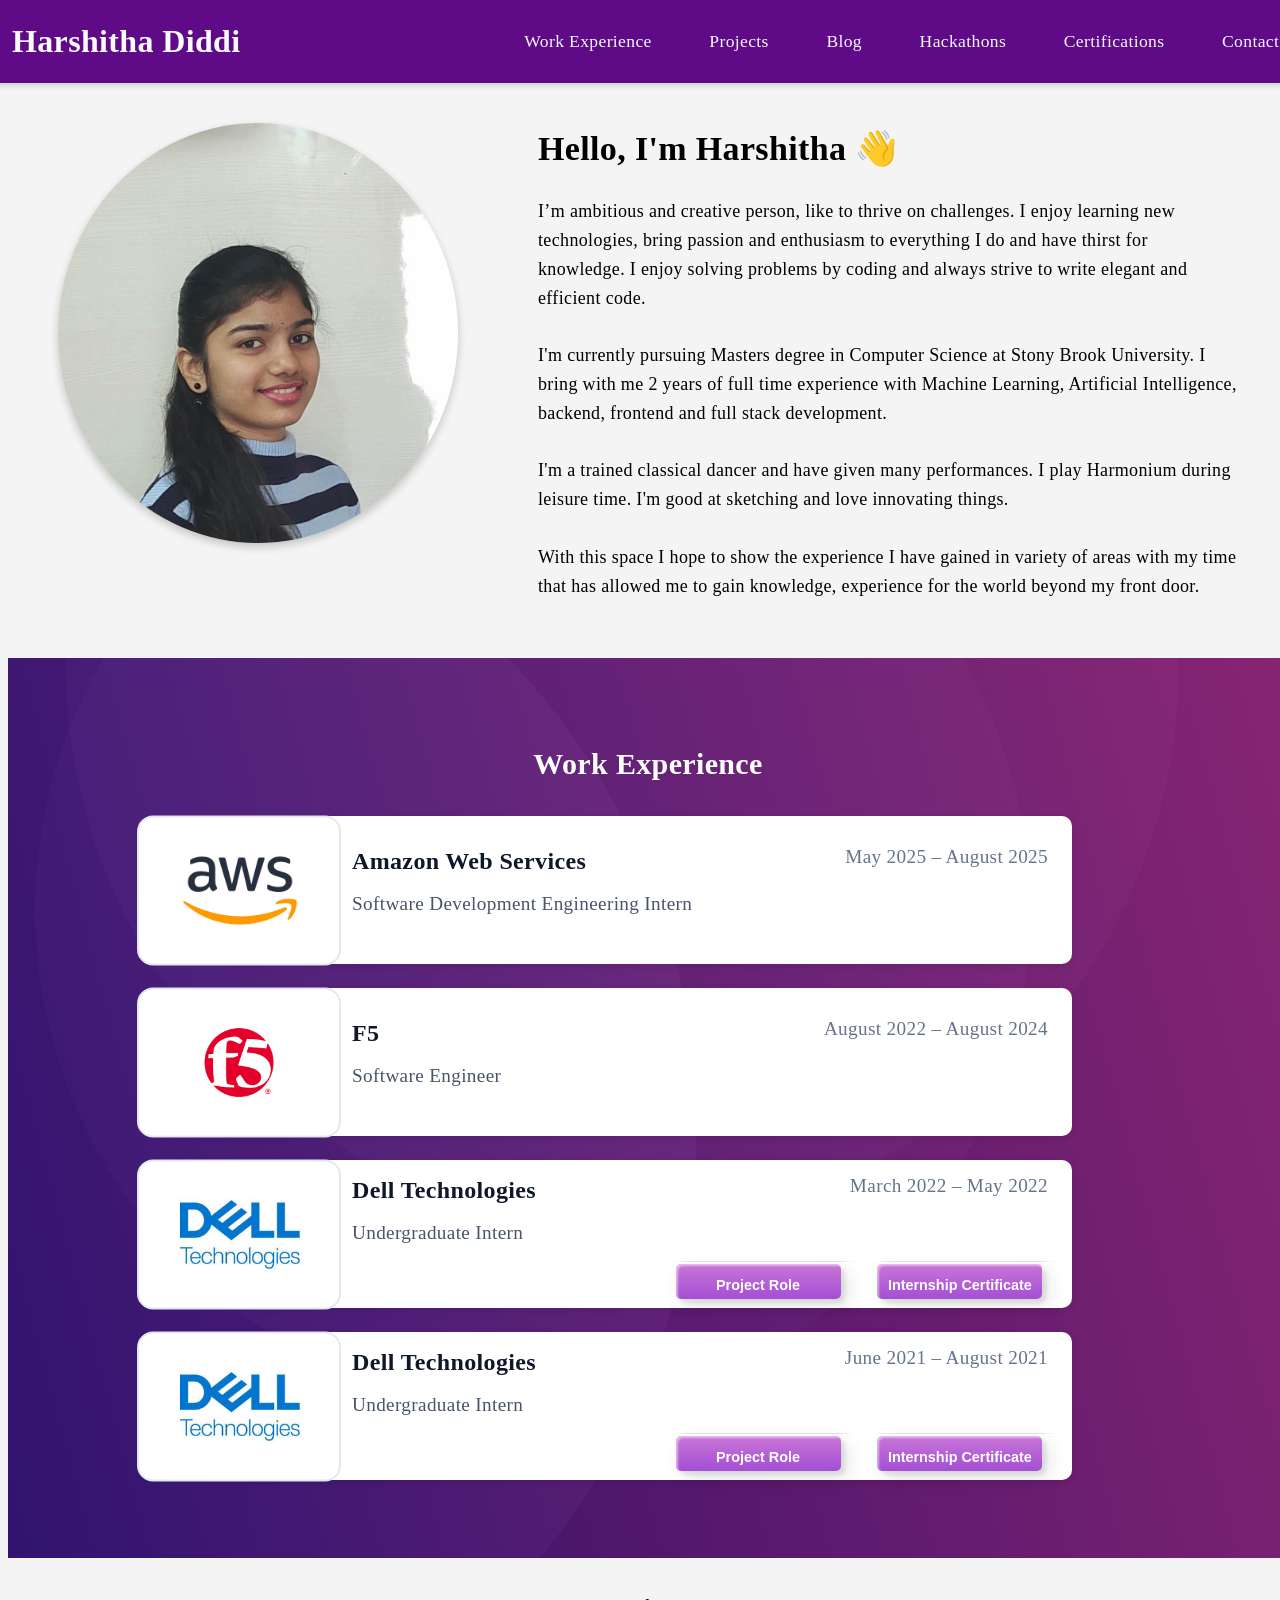
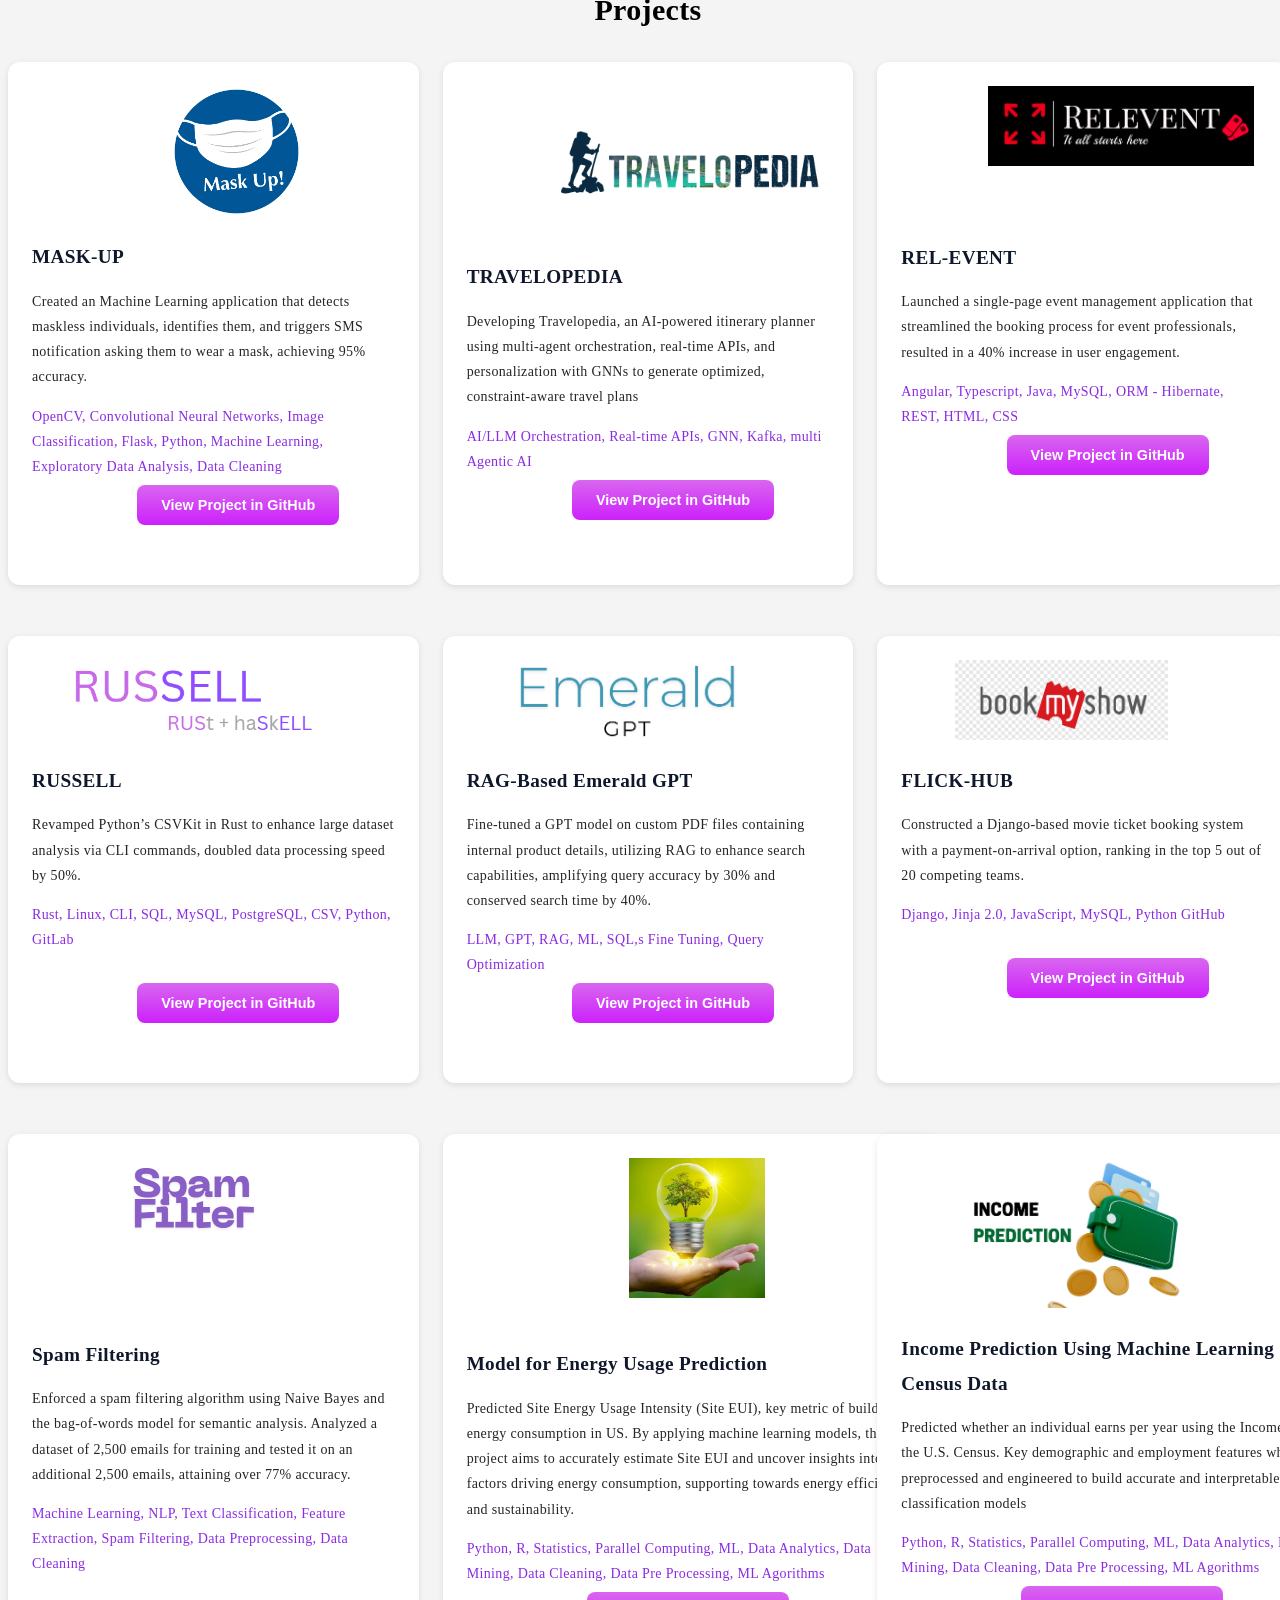
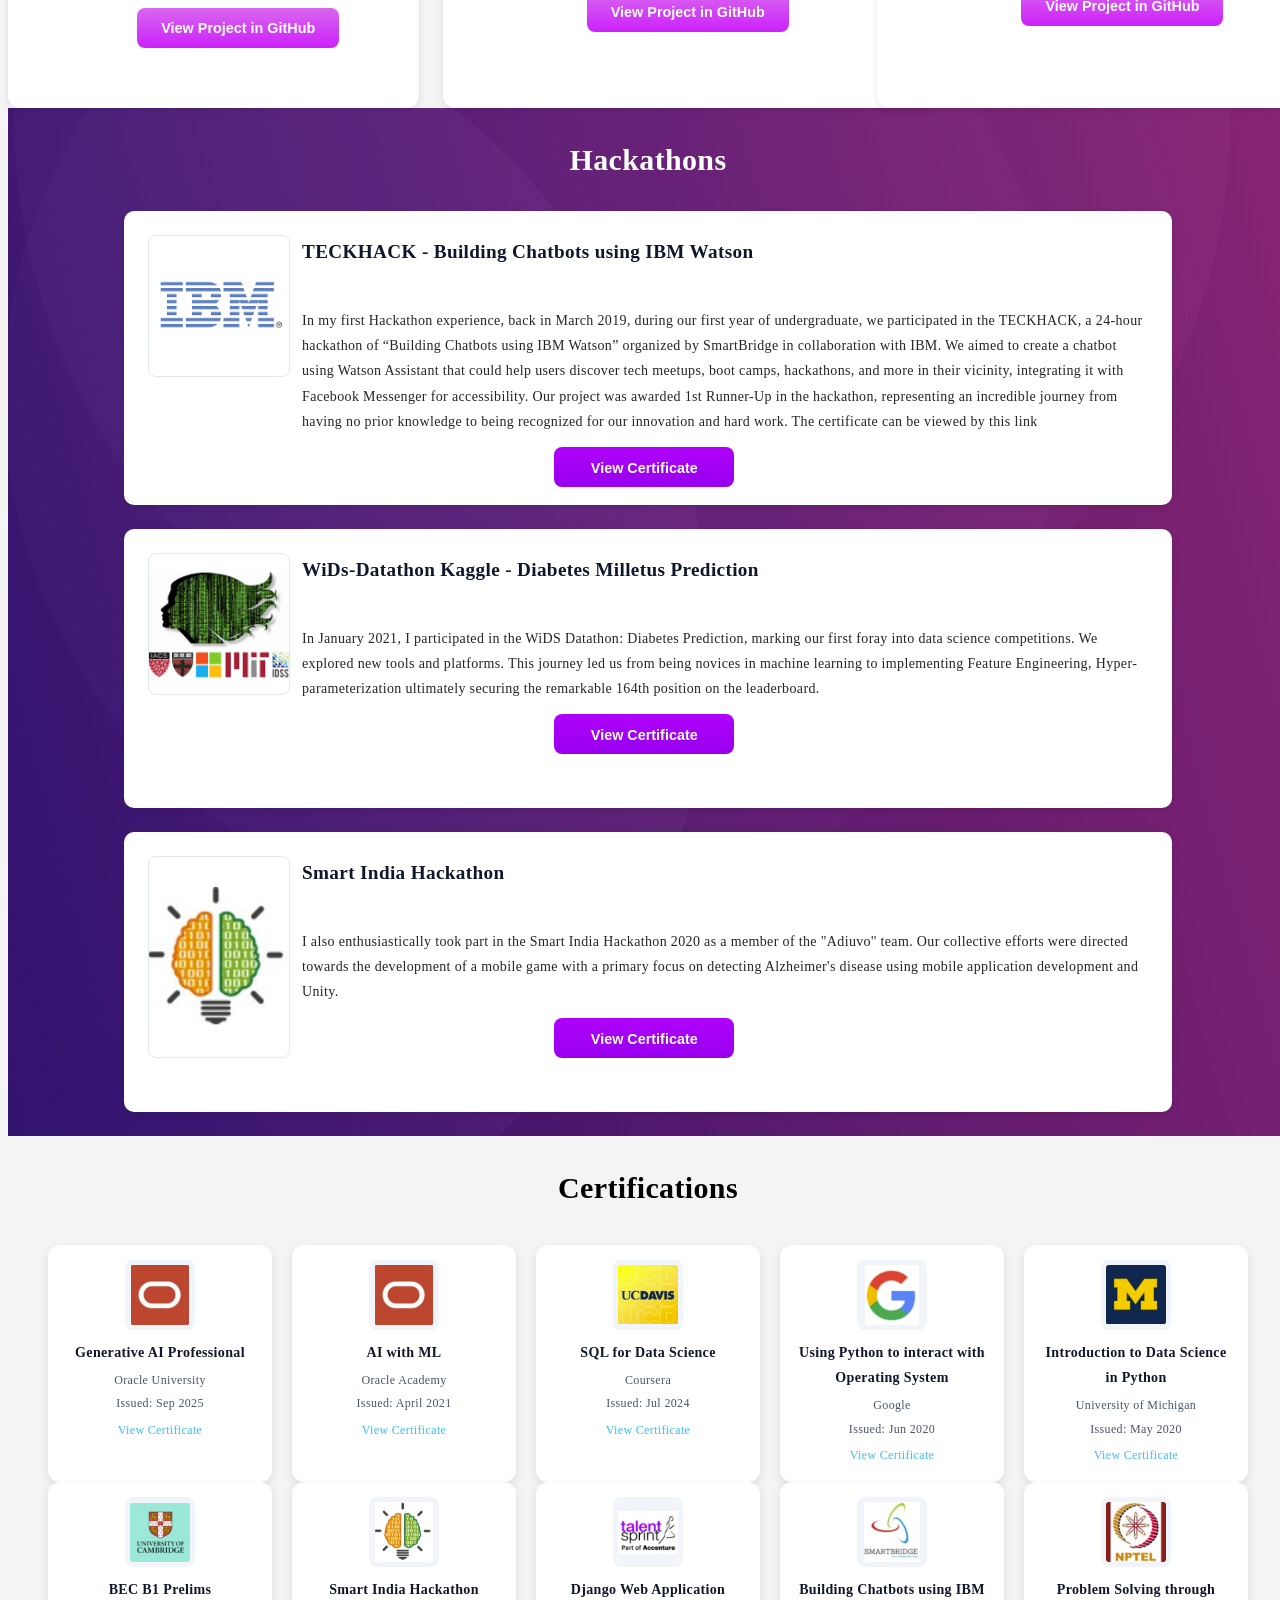
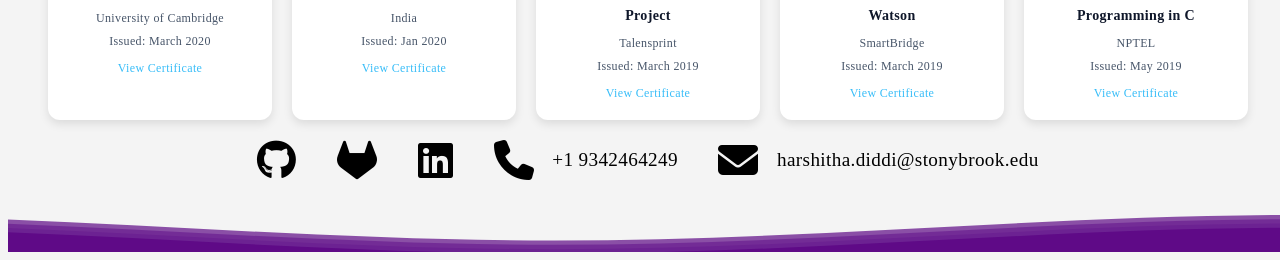
==== commit d974a9c4: "Update print statement from 'Hello' to 'Goodbye'" ====
--- a/index.html
+++ b/index.html
@@ -559,48 +559,6 @@
  </section>
 
 
-    
-
-    <section id="contact">
-      <div class="purplebackground">
-<div class="contact-div" style="margin-top:-90px;">
-      <div class="text">
-         Contact us Form
-      </div>
-      <form action="#">
-         <div class="form-row">
-            <div class="input-data">
-               <input type="text" required>
-               <div class="underline"></div>
-               <label for="">Name</label>
-            </div>
-       
-         </div>
-         <div class="form-row">
-            <div class="input-data">
-               <input type="text" required>
-               <div class="underline"></div>
-               <label for="">Email Address</label>
-            </div>
-            
-         </div>
-         <div class="form-row">
-         <div class="input-data textarea">
-            <textarea rows="8" cols="80" required></textarea>
-            <br />
-            <div class="underline"></div>
-            <label for="">Write your message</label>
-            <br />
-            <div class="form-row submit-btn">
-               <div class="input-data">
-                  <div class="inner"></div>
-                  <input type="submit" value="submit">
-               </div>
-            </div>
-      </form>
-      </div>
- </div>
- </section>
 
  <!-- Replace your current icon section with this -->
 <div class="footer">
@@ -650,3 +608,4 @@
 
 
 
+
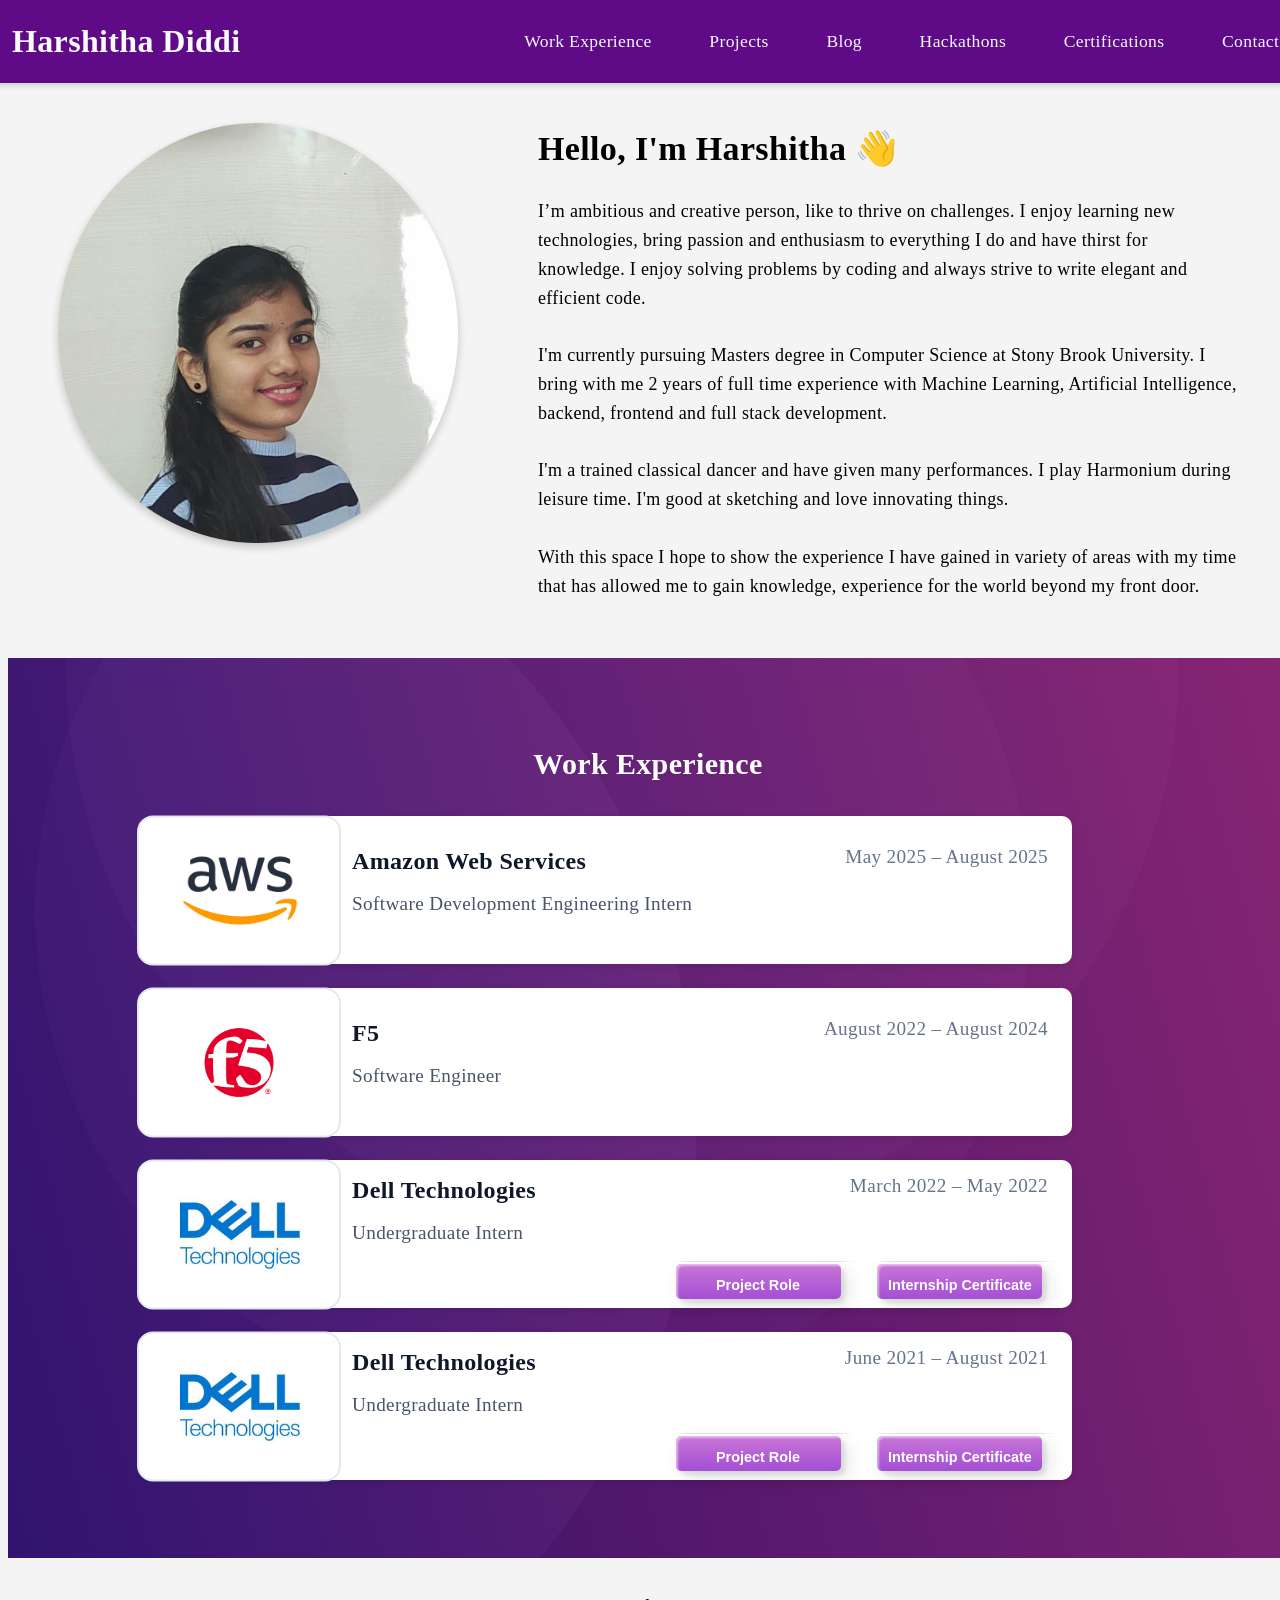
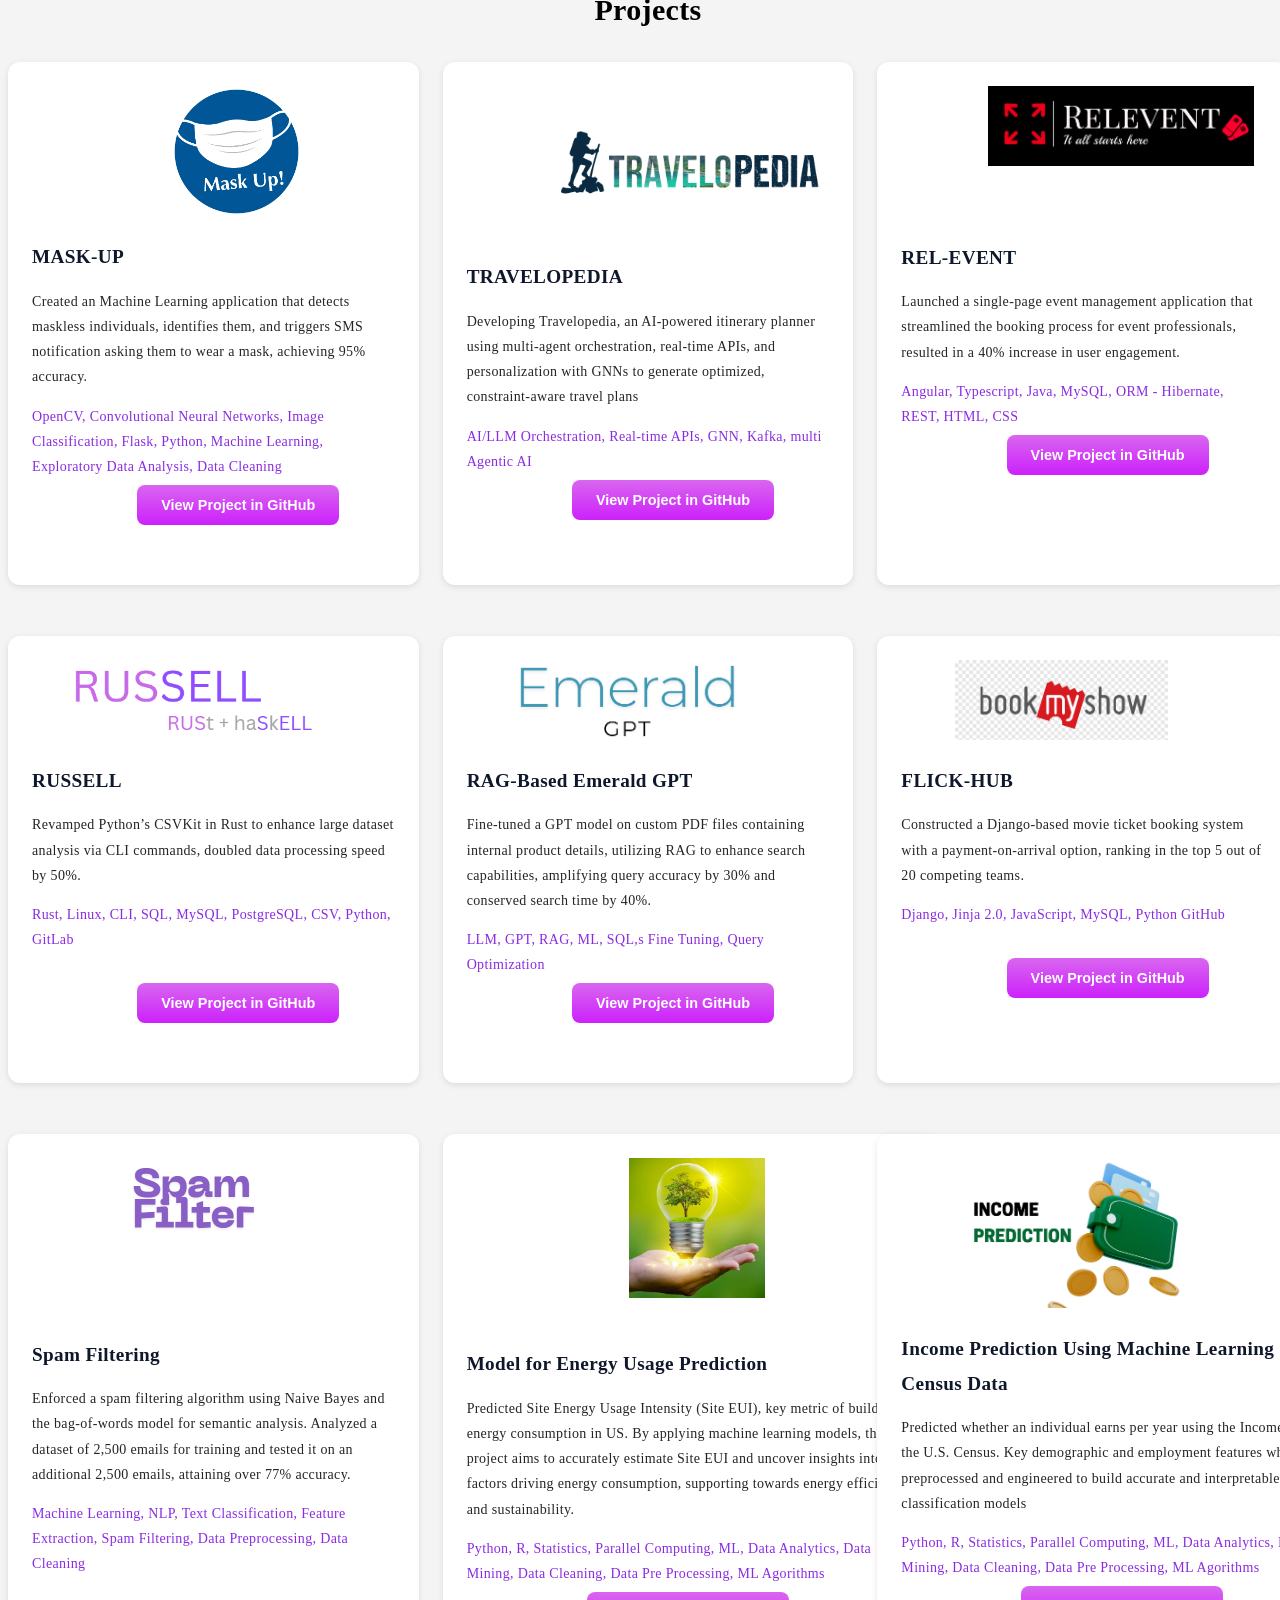
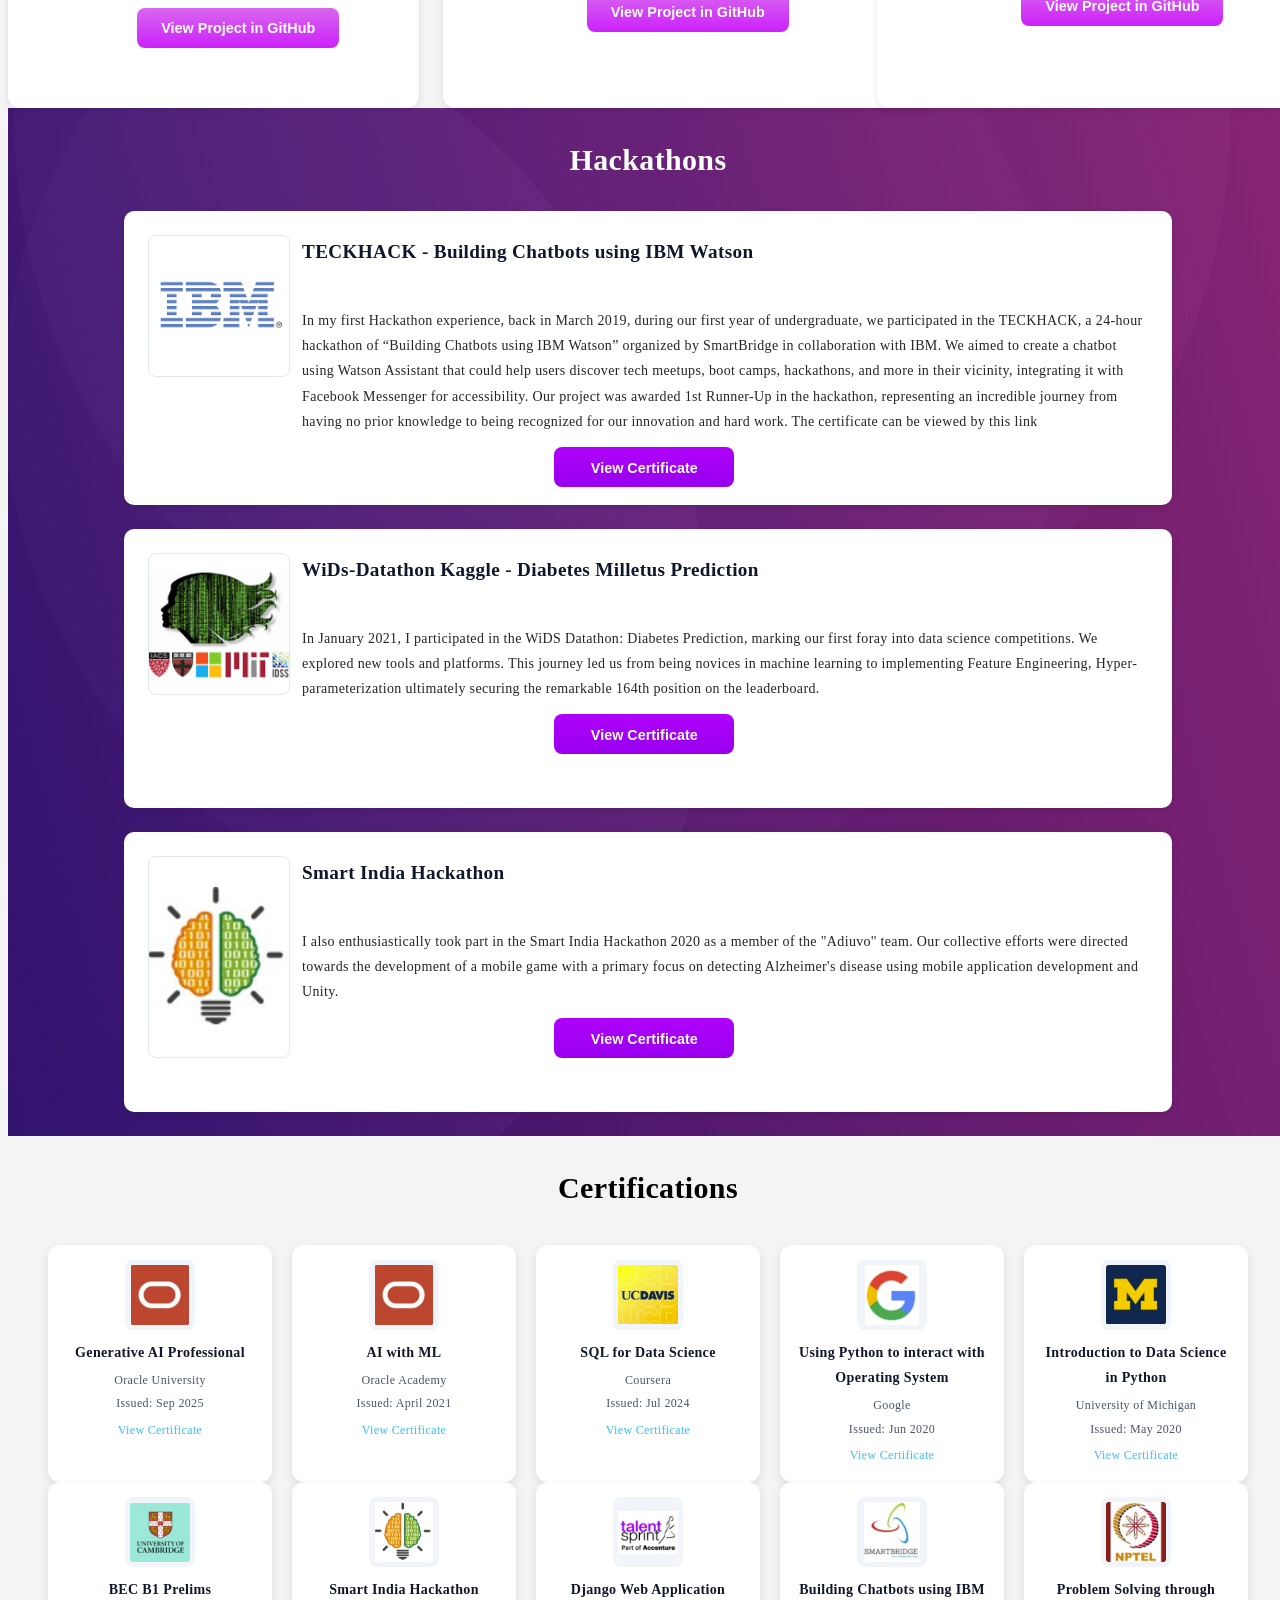
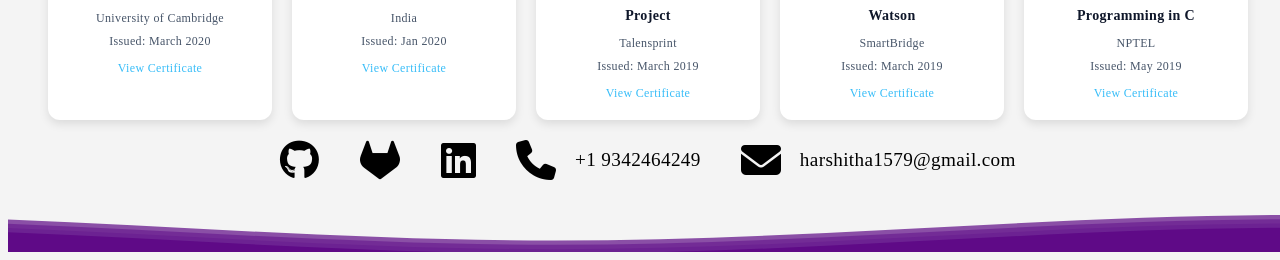
==== commit 1cd1a70a: "updated email ID" ====
--- a/index.html
+++ b/index.html
@@ -561,6 +561,7 @@
 
 
  <!-- Replace your current icon section with this -->
+  <section id="contact">
 <div class="footer">
     <div class="link_icon" style="text-align: center;">
       <a href="https://github.com/harshitha9916" target="_blank" title="GitHub" style="margin: 0 15px; font-size: 2.5rem;">
@@ -578,9 +579,10 @@
       </a>
       <a href="harshitha.diddi@stonybrook.edu" title="Gmail" style="margin: 0 15px; font-size: 2.5rem;">
         <i class="fas fa-envelope"></i>
-        <span style="font-size: 1.2rem; margin-left: 8px; vertical-align: middle; color: #000;">harshitha.diddi@stonybrook.edu</span>
+        <span style="font-size: 1.2rem; margin-left: 8px; vertical-align: middle; color: #000;">harshitha1579@gmail.com</span>
       </a>
     </div>
+  </section>
   </div>
 
      <br>
@@ -609,3 +611,4 @@
 
 
 
+
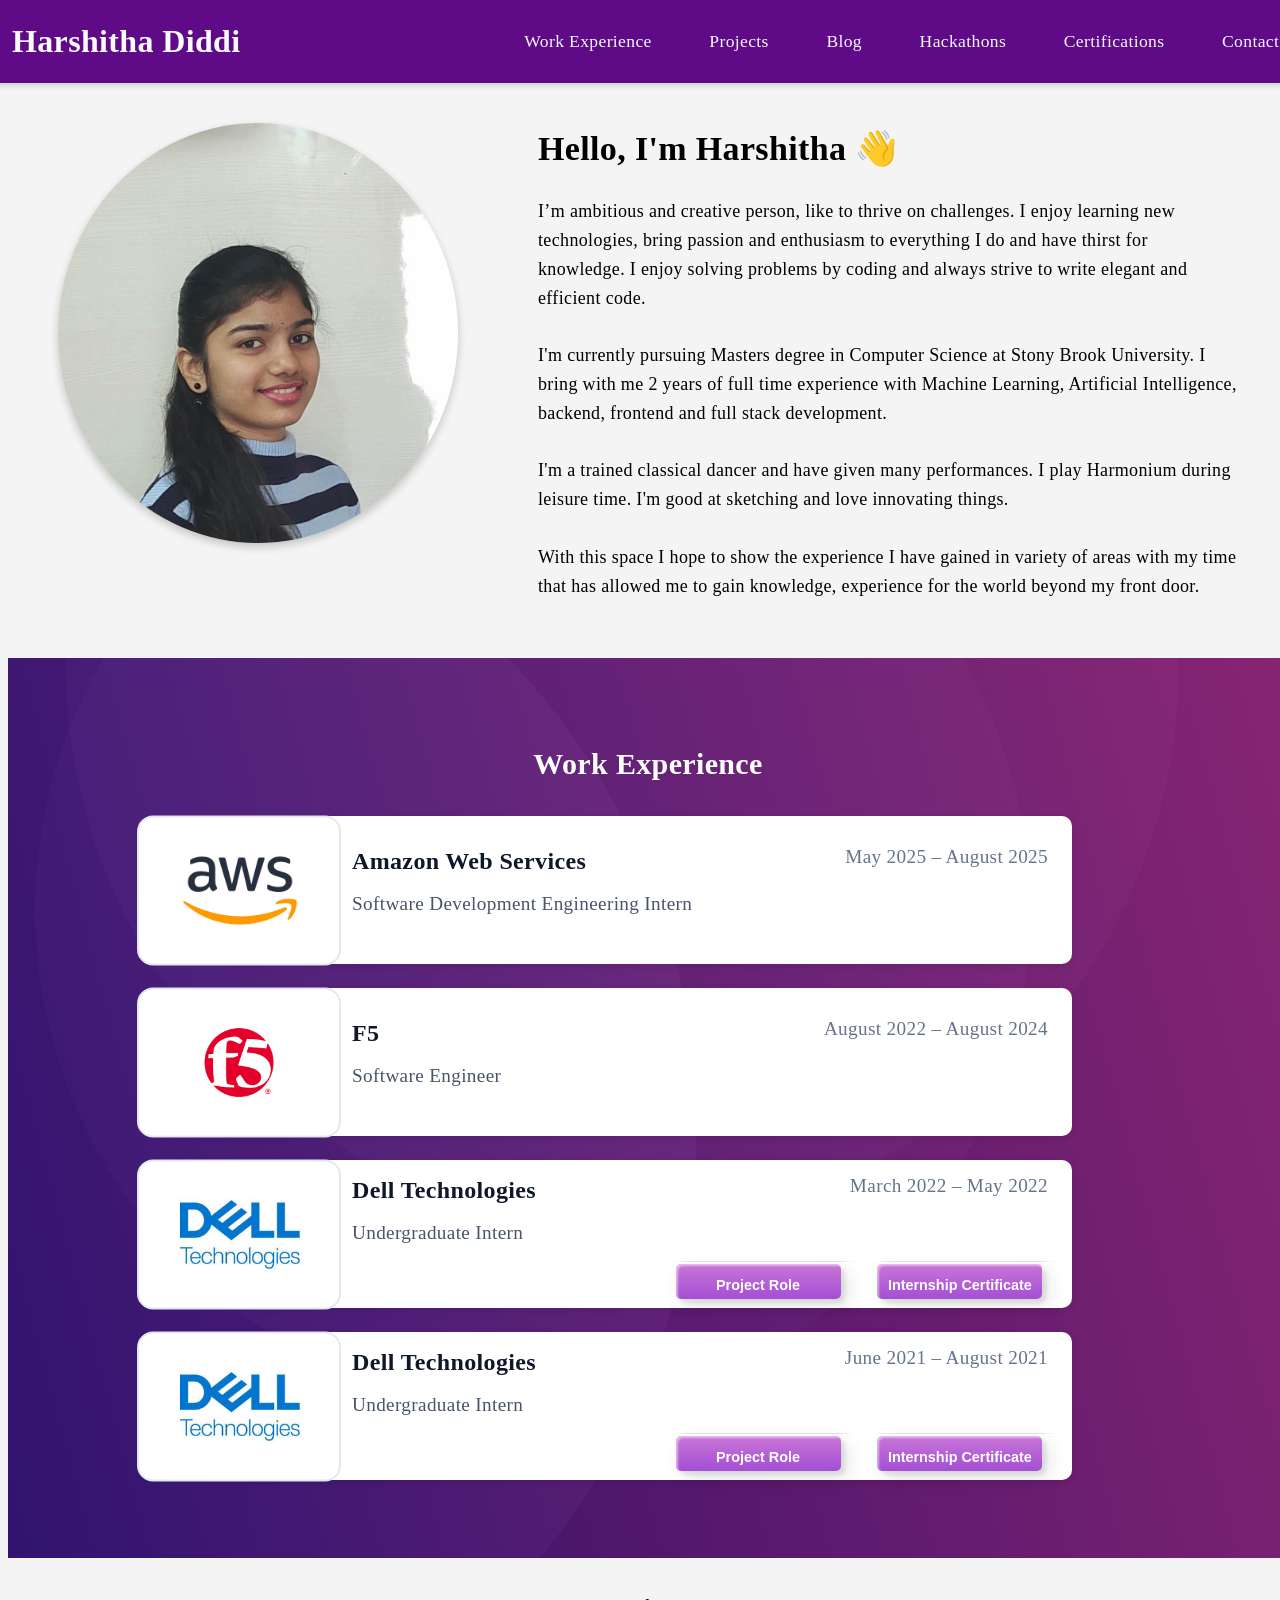
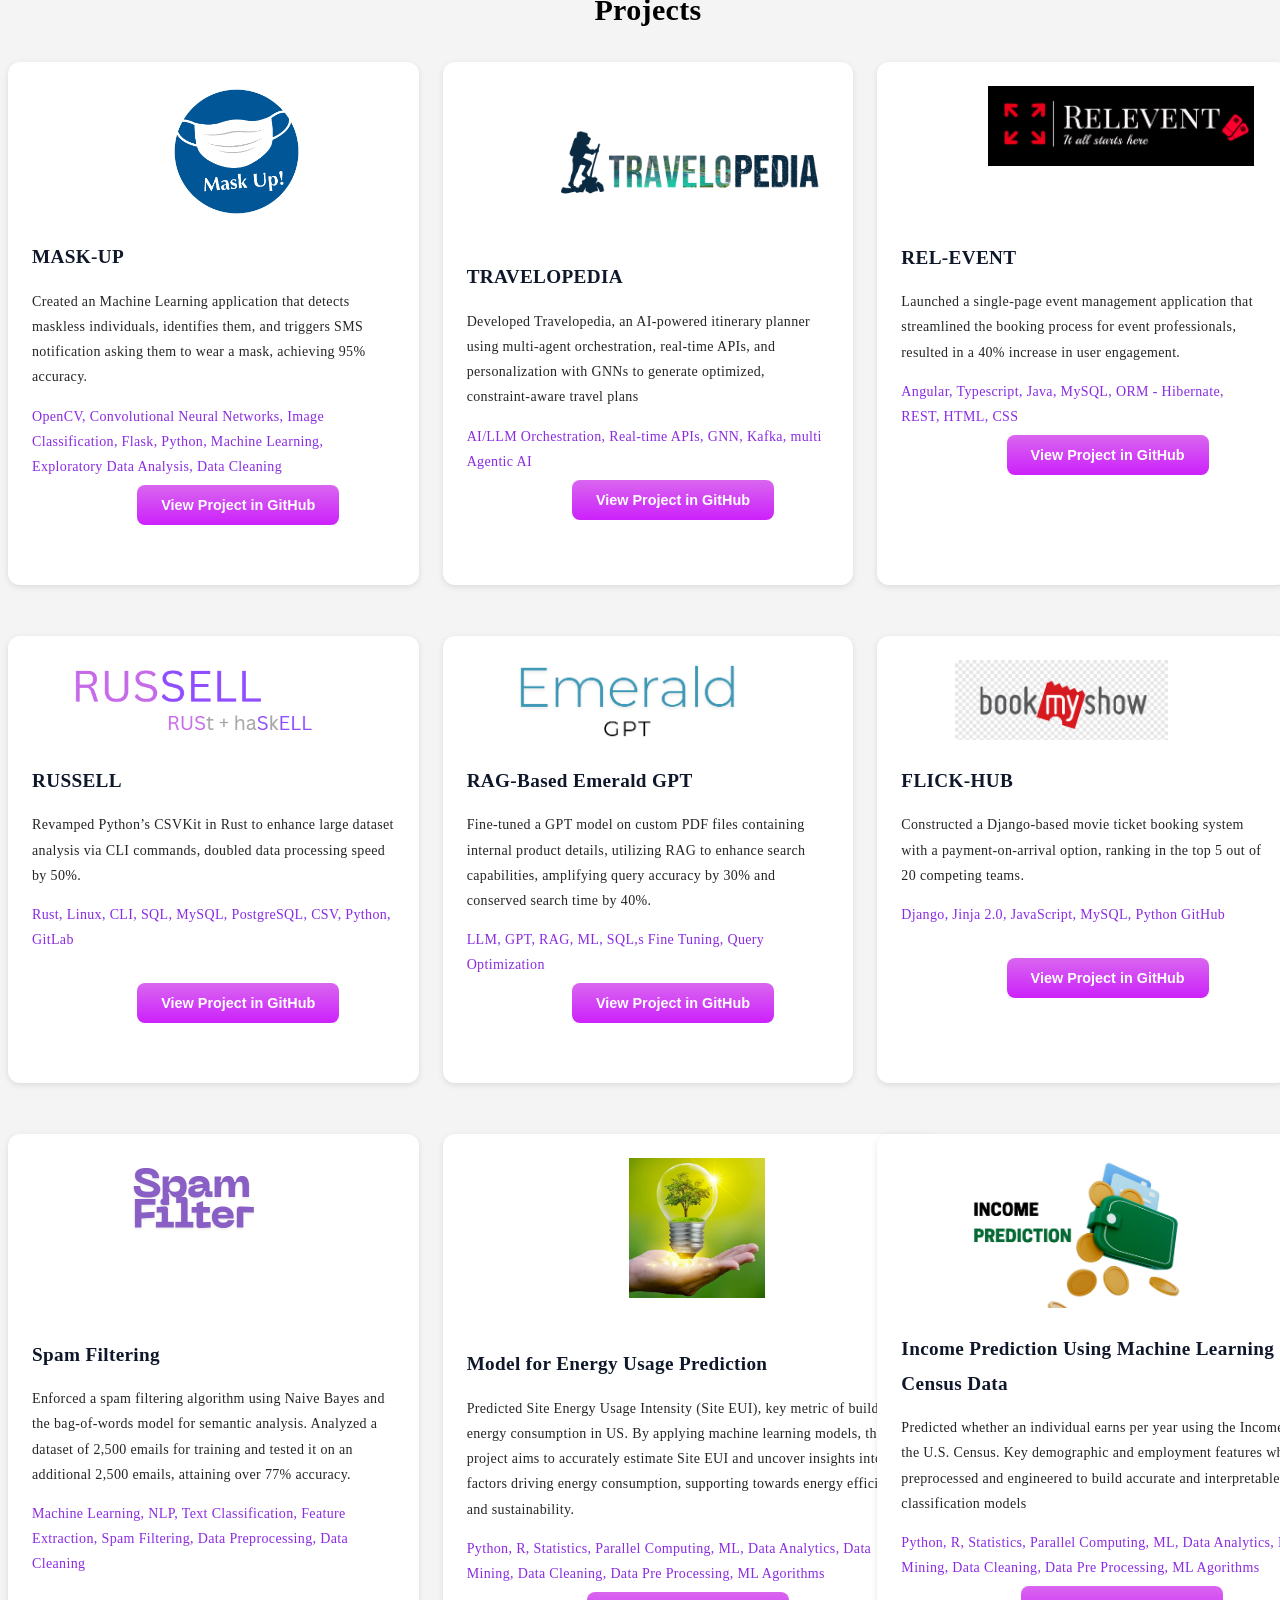
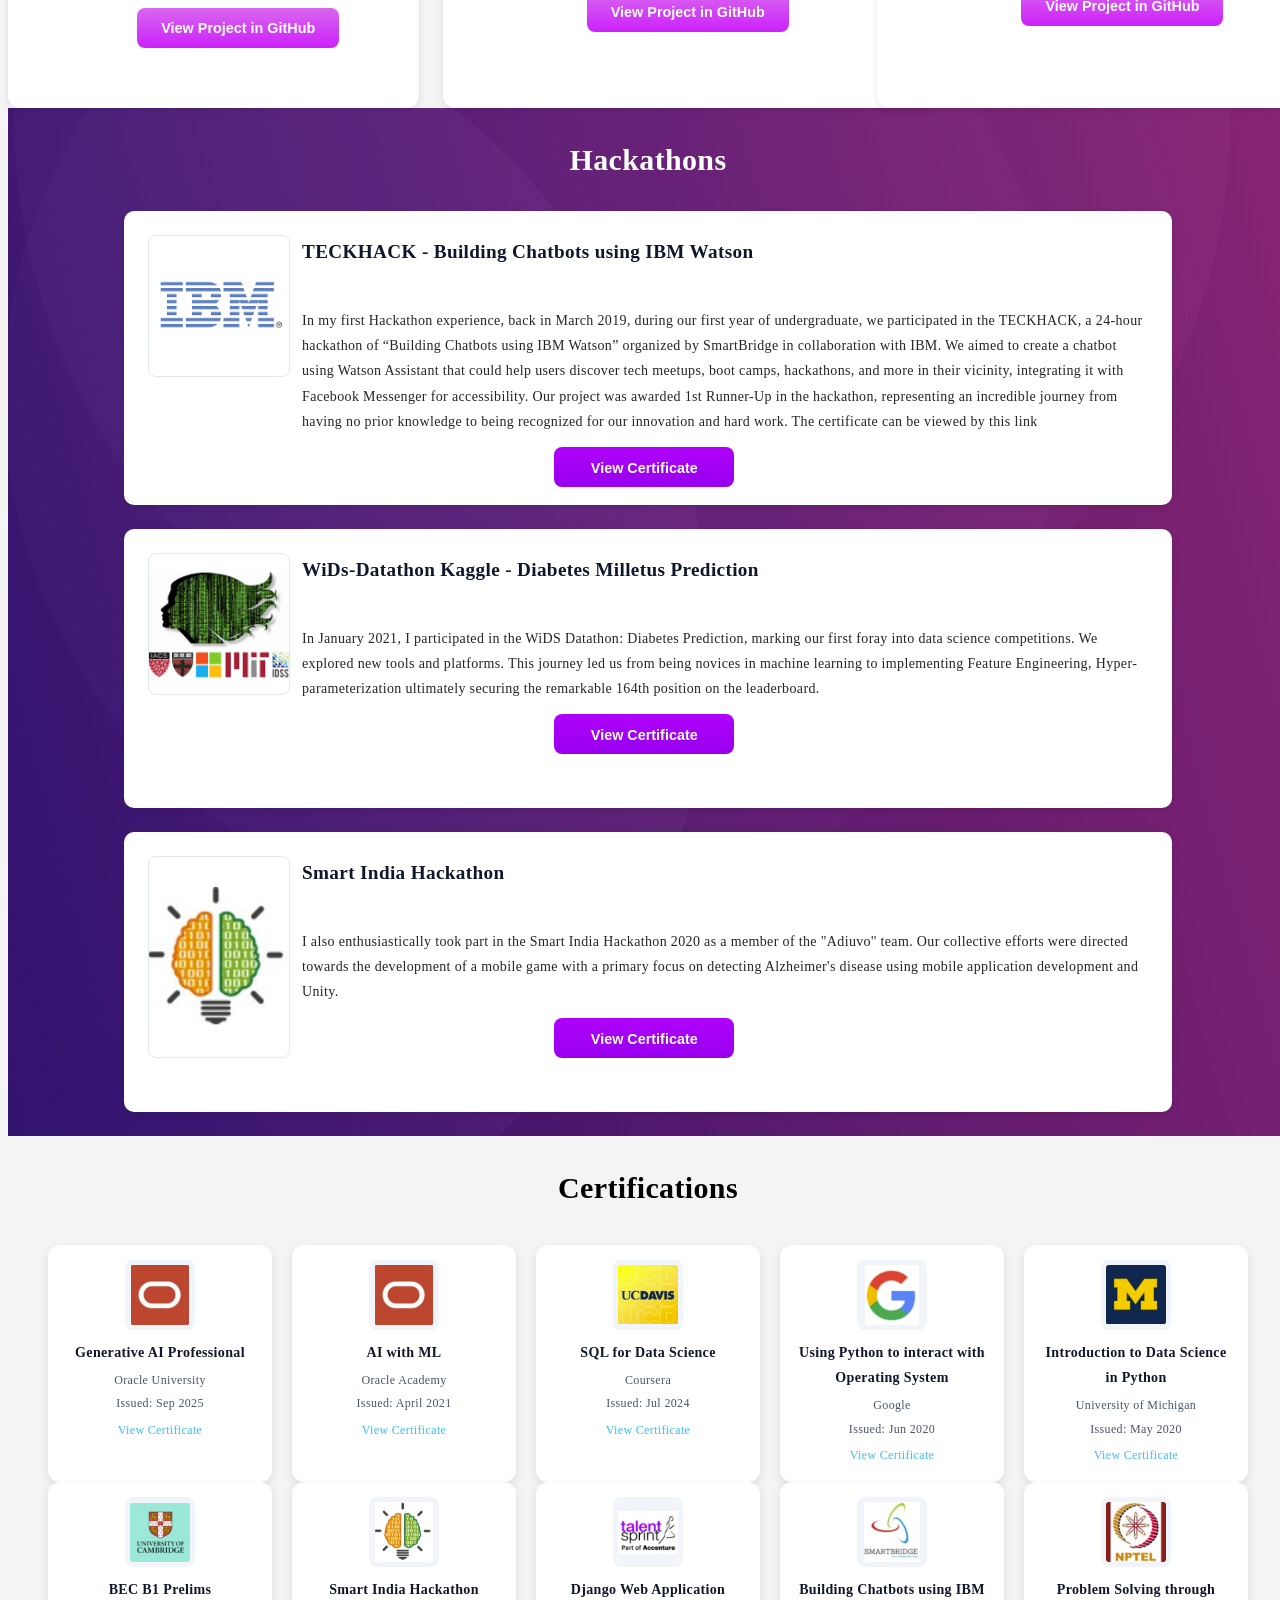
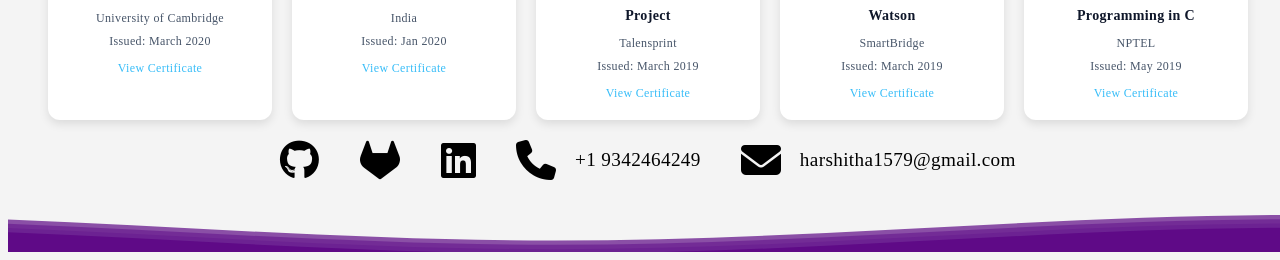
==== commit 13b14ff5: "Update print statement from 'Hello' to 'Goodbye'" ====
--- a/index.html
+++ b/index.html
@@ -188,7 +188,7 @@
       <div class="project-header">
         <div>
           <div class="project-name">TRAVELOPEDIA</div>
- <p>Developing Travelopedia, an AI-powered itinerary planner using multi-agent orchestration, real-time APIs, and personalization with GNNs to generate optimized, constraint-aware travel plans</p>
+ <p>Developed Travelopedia, an AI-powered itinerary planner using multi-agent orchestration, real-time APIs, and personalization with GNNs to generate optimized, constraint-aware travel plans</p>
  <p class="techstack">AI/LLM Orchestration, Real-time APIs, GNN, Kafka, multi Agentic AI</p>
 <div class="alignbutton"> 
  <button class="custom-btn btn-11" onclick="window.location.href='https://github.com/harshitha9916/Travelopedia---AI-itinerary'" style="margin-top: -50px;margin-left: 40px;">
@@ -612,3 +612,4 @@
 
 
 
+
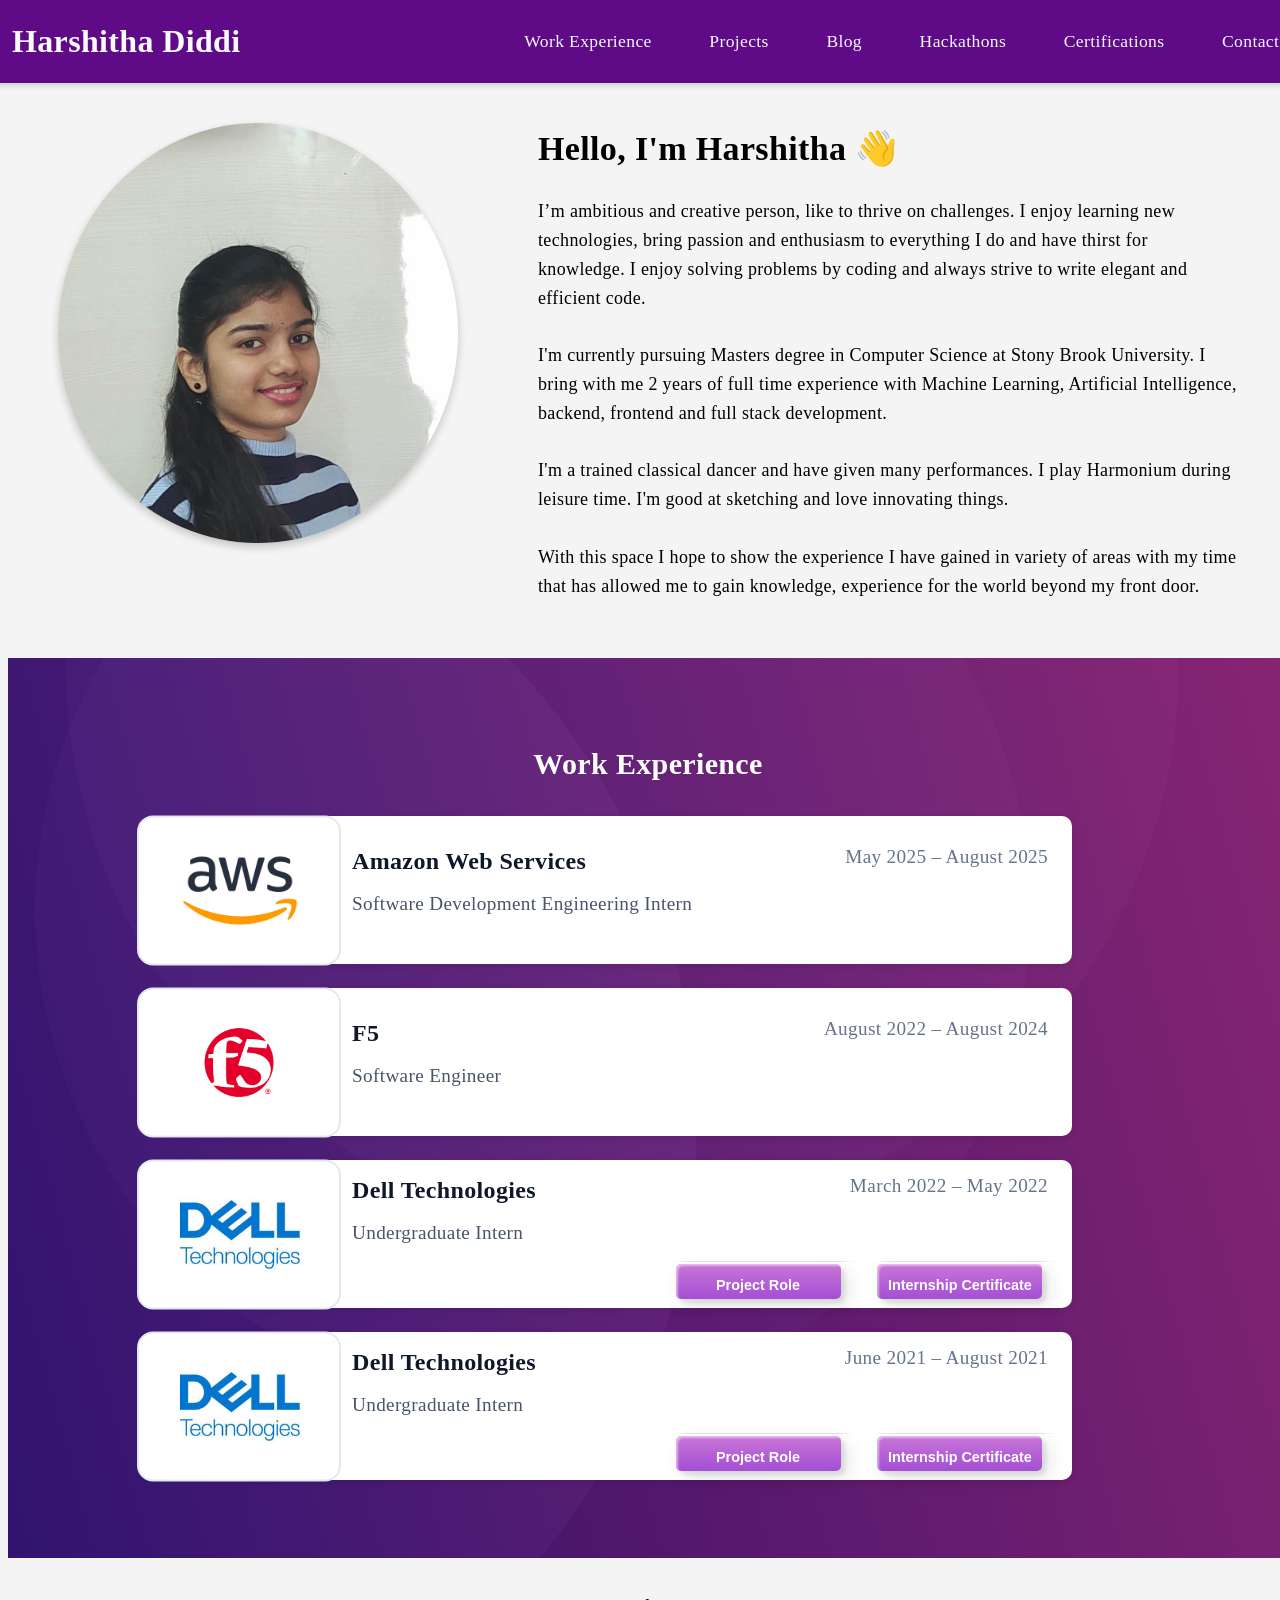
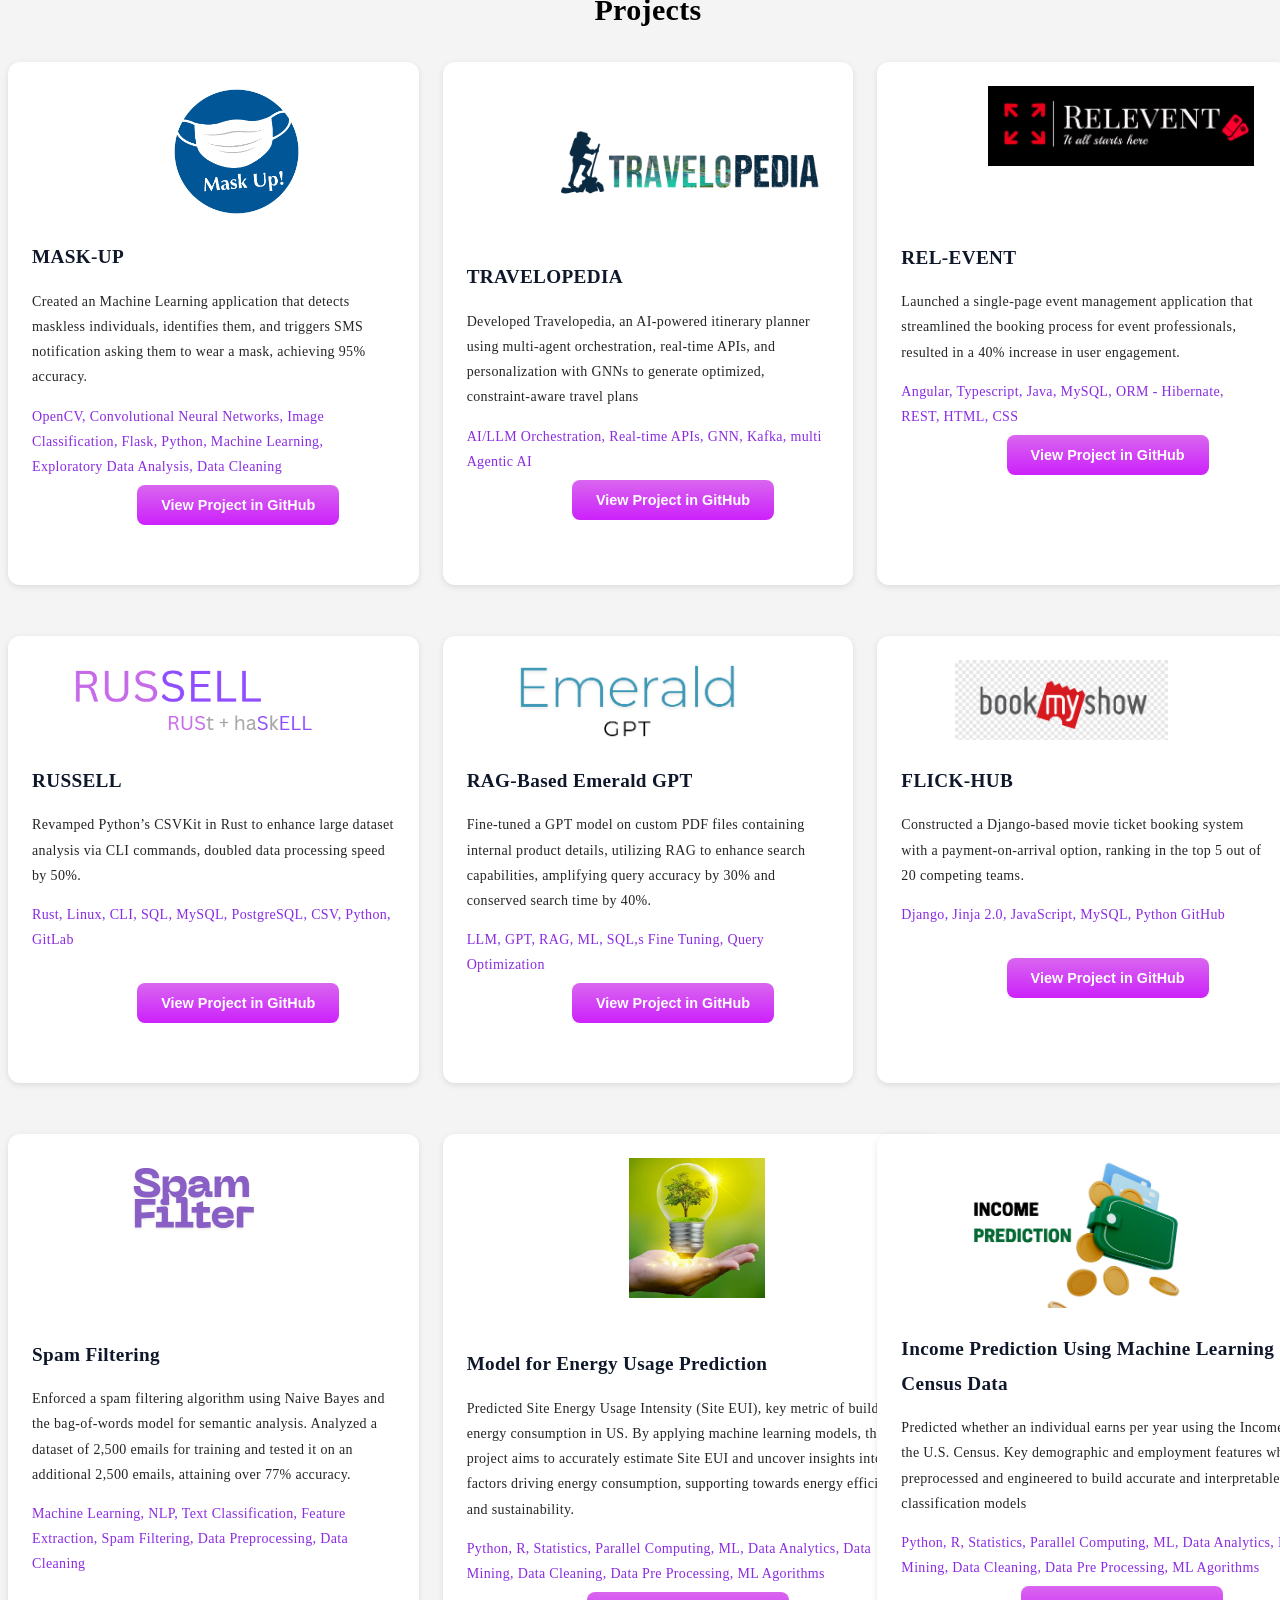
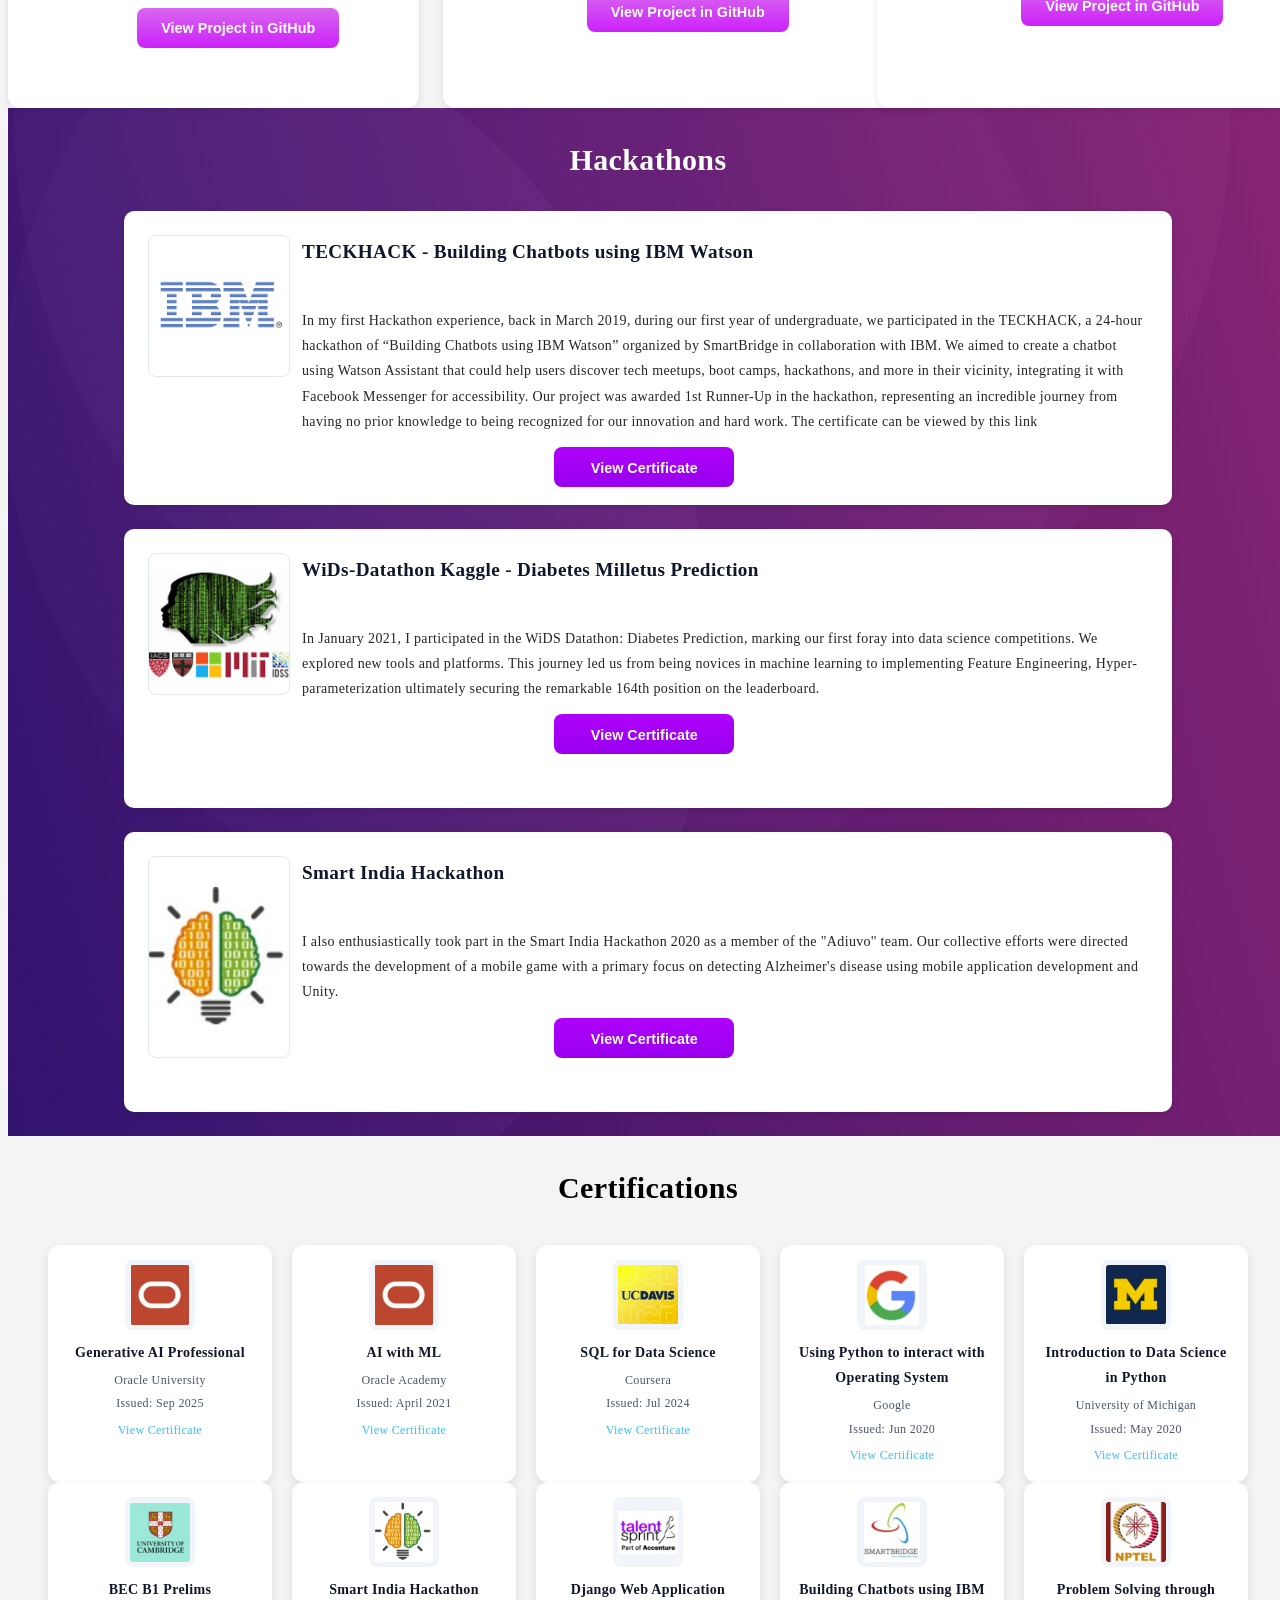
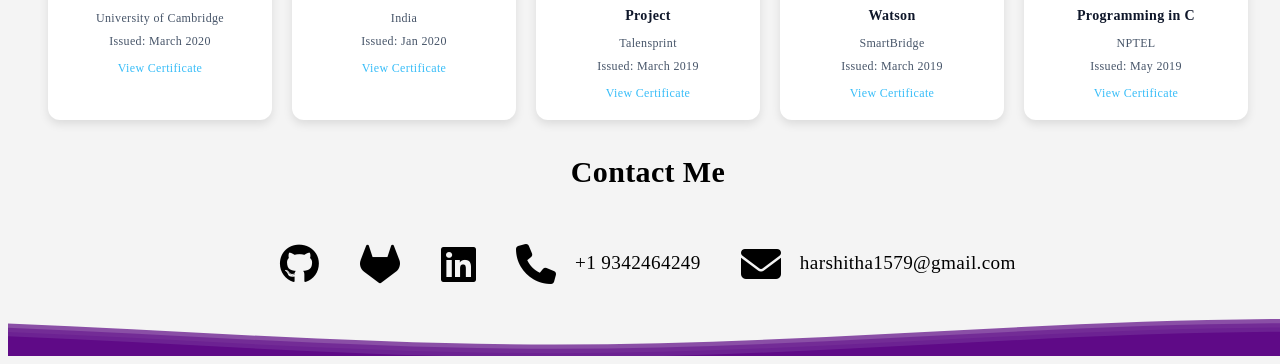
==== commit ac447784: "Update print statement from 'Hello' to 'Goodbye'" ====
--- a/index.html
+++ b/index.html
@@ -562,6 +562,7 @@
 
  <!-- Replace your current icon section with this -->
   <section id="contact">
+    <h2 style="color: black;text-align: center;font-size: 30px;">Contact Me</h2>
 <div class="footer">
     <div class="link_icon" style="text-align: center;">
       <a href="https://github.com/harshitha9916" target="_blank" title="GitHub" style="margin: 0 15px; font-size: 2.5rem;">
@@ -613,3 +614,4 @@
 
 
 
+
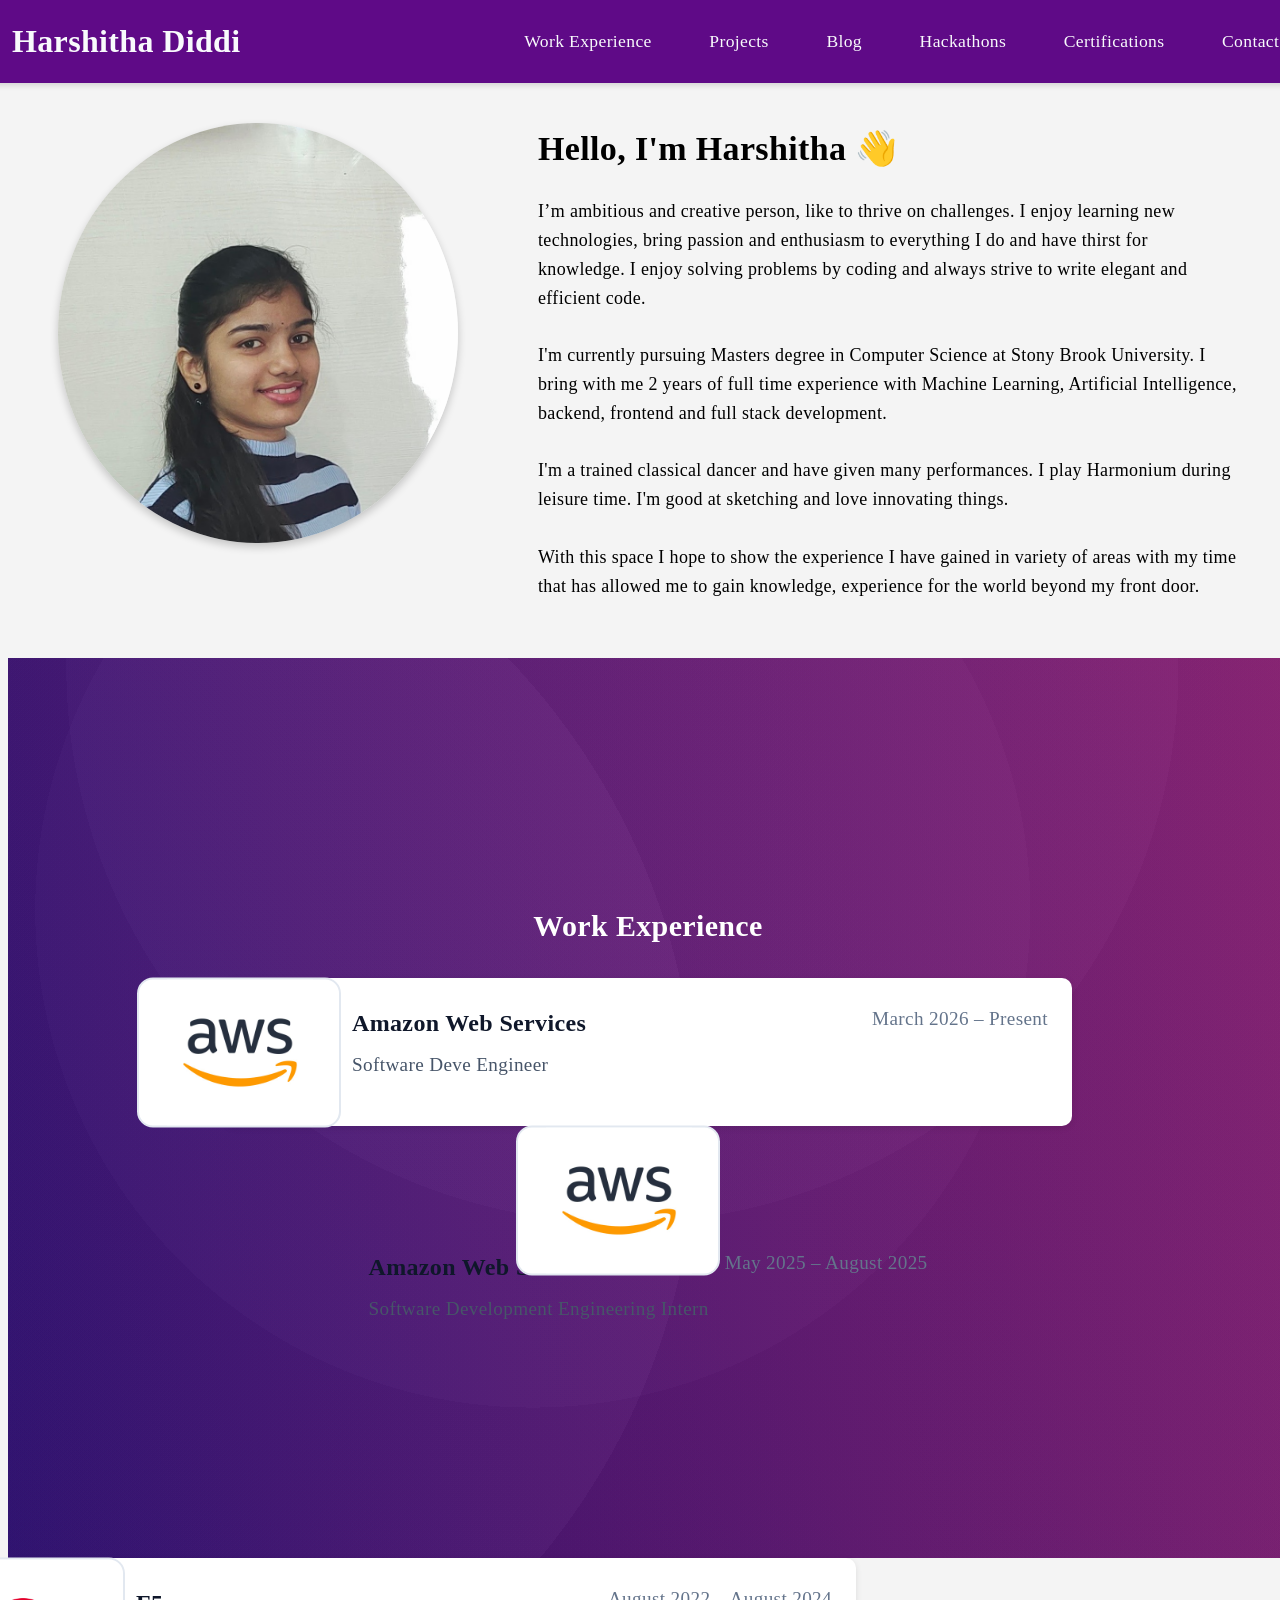
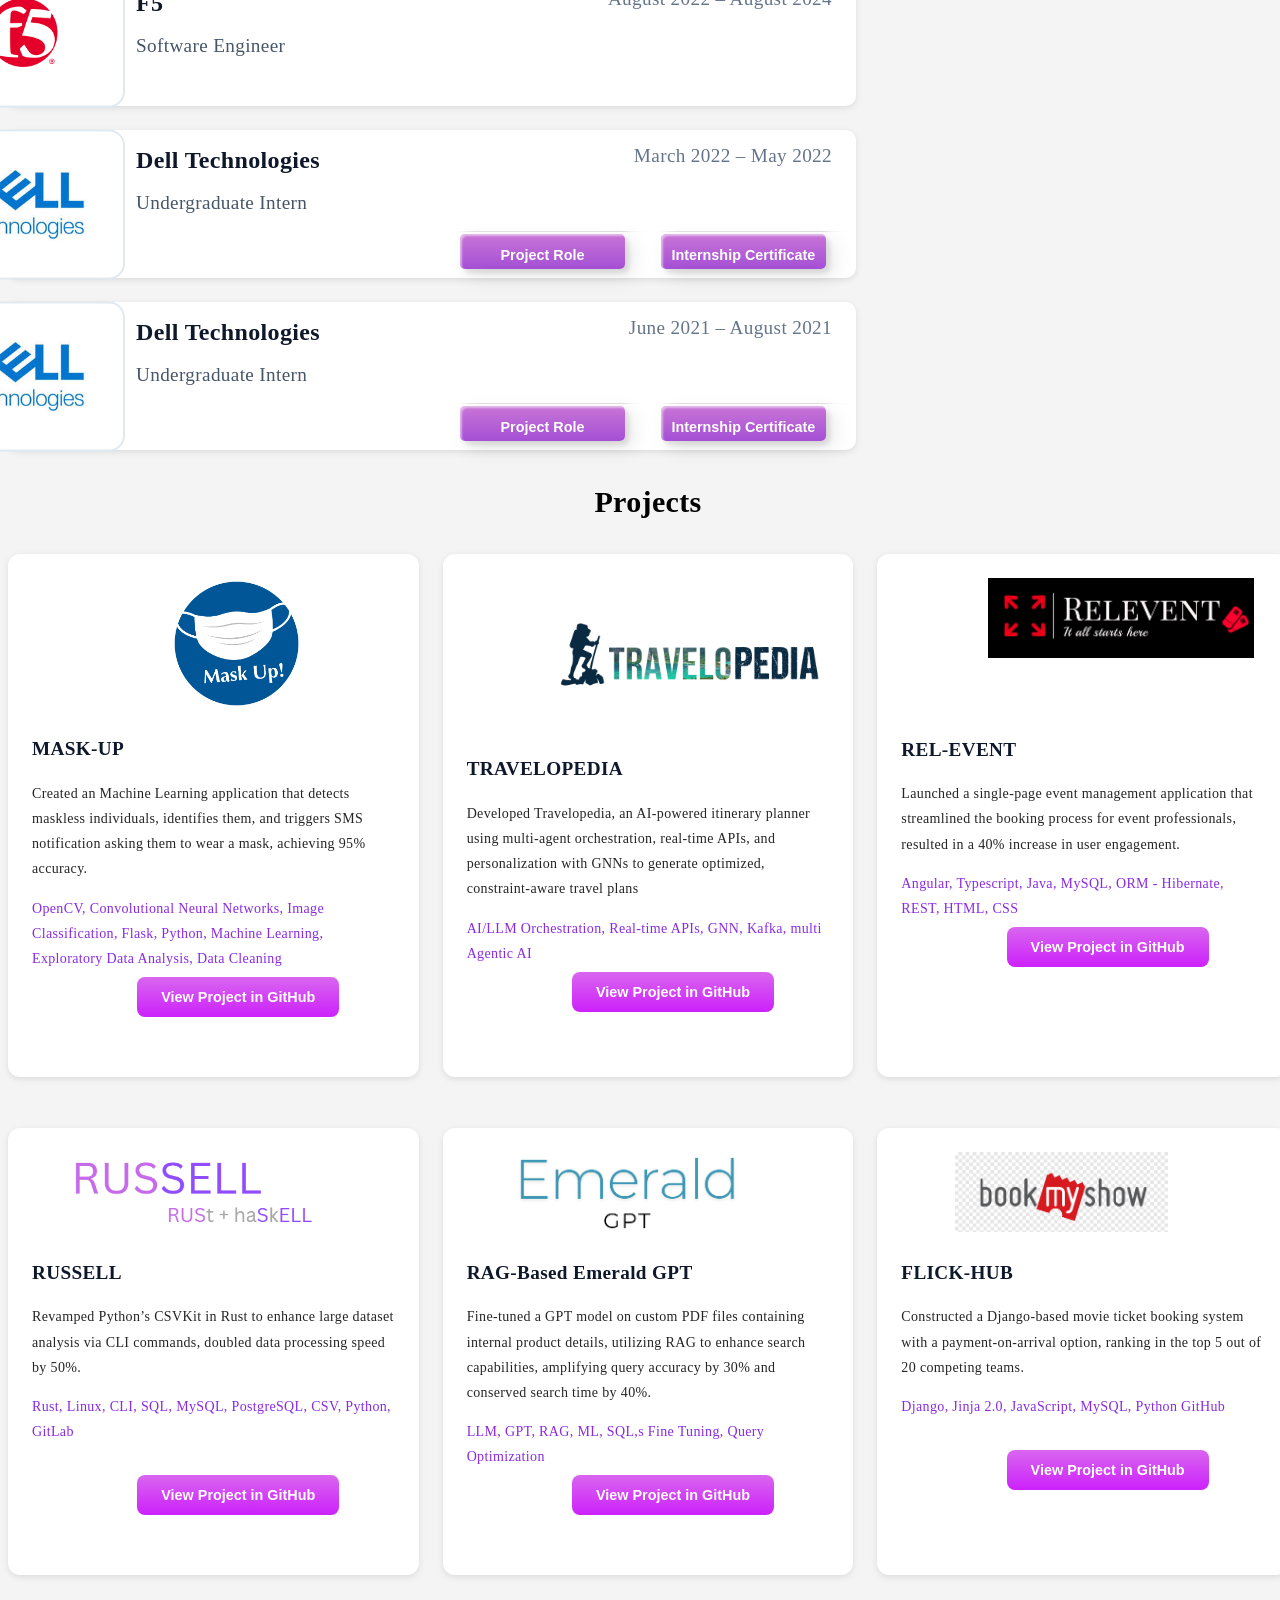
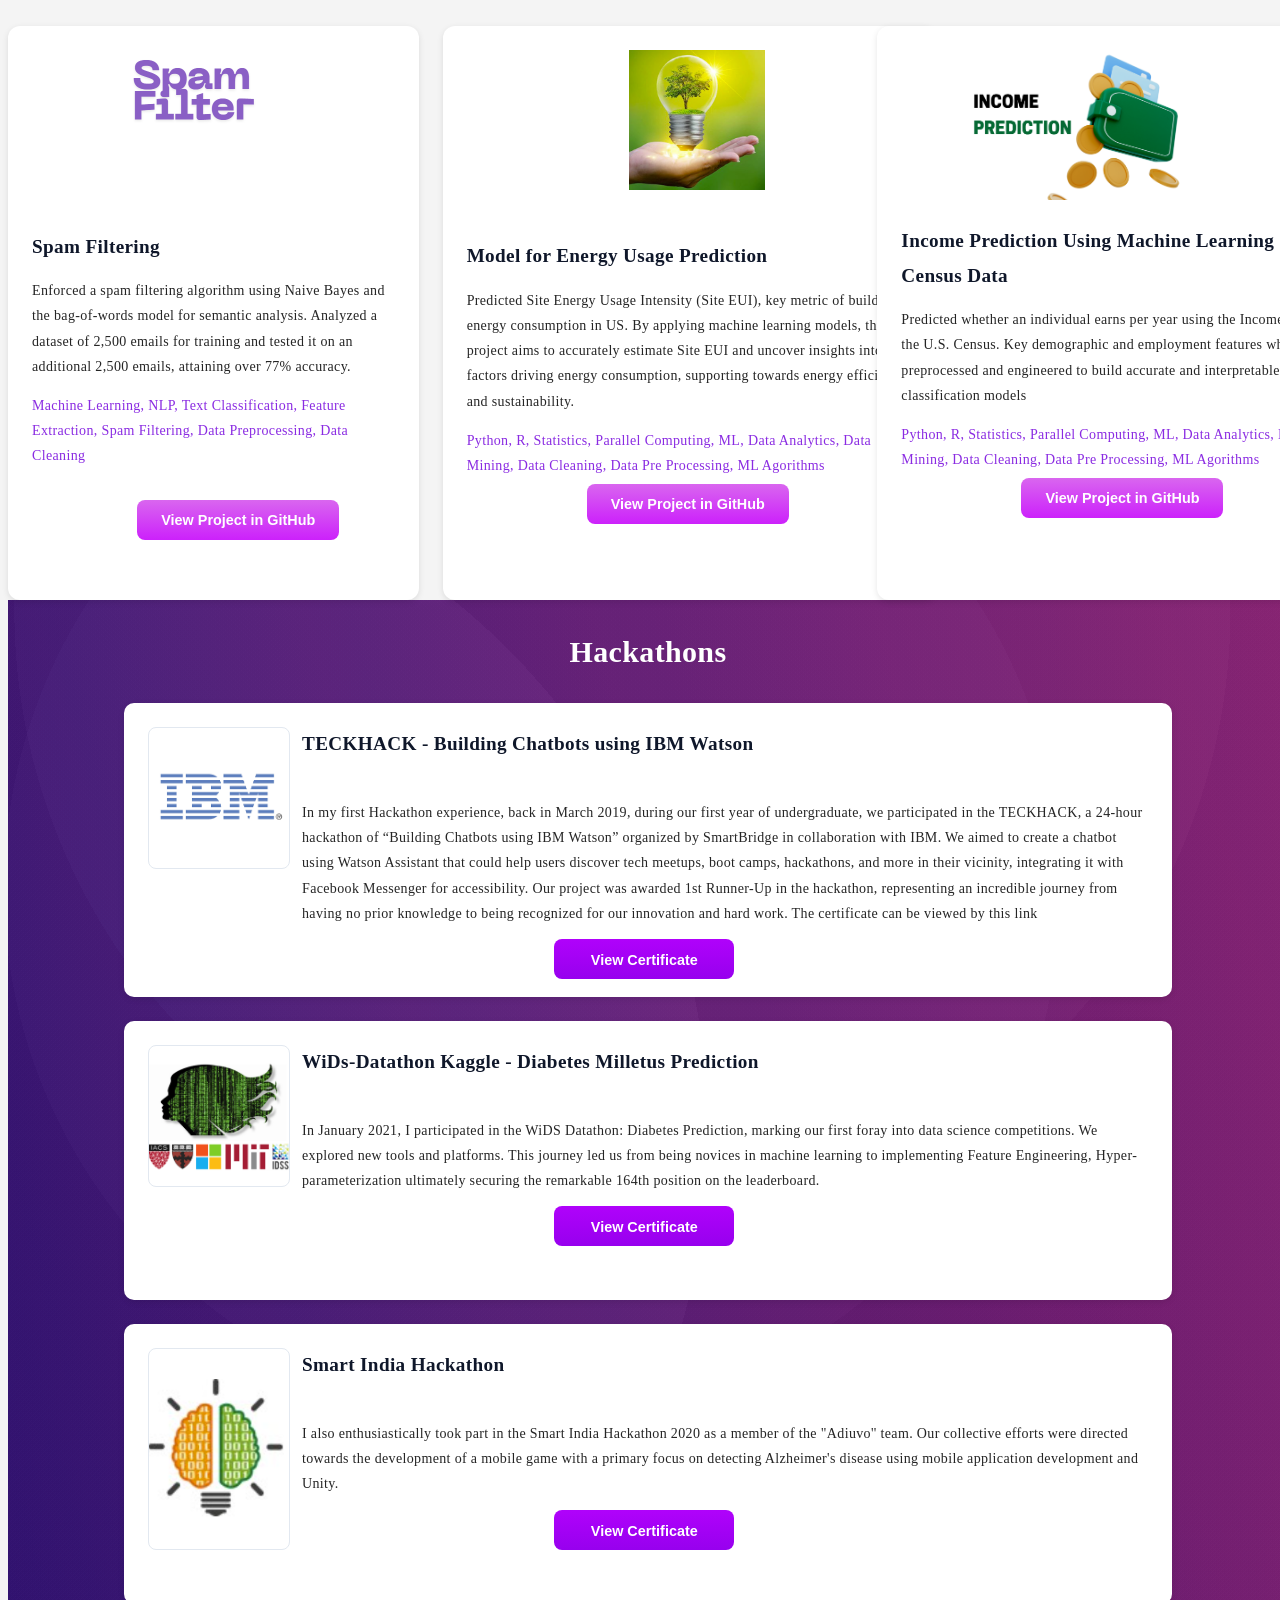
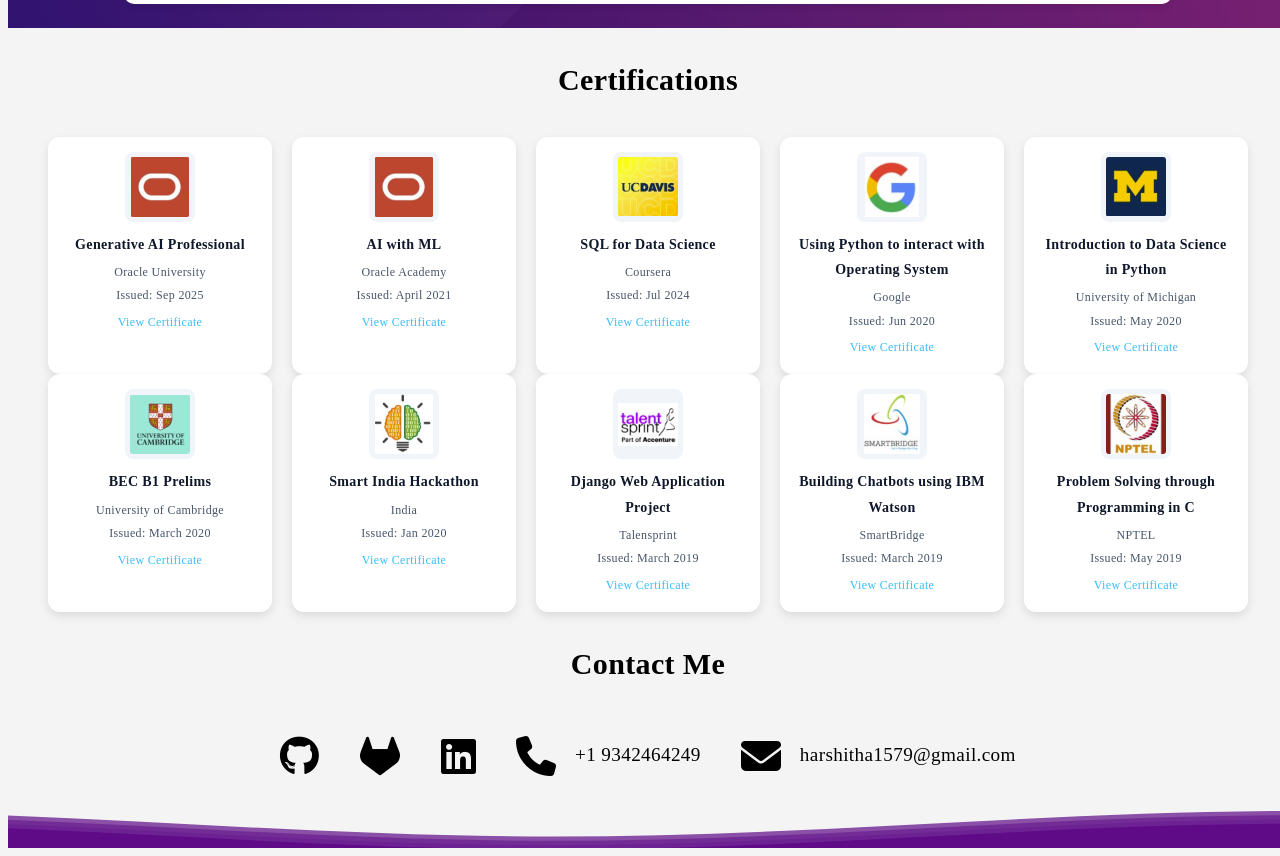
==== commit 03a4d7d4: "added present experience" ====
--- a/index.html
+++ b/index.html
@@ -53,6 +53,23 @@
      <div class="purplebackground">  
       <h2 style="color: white;font-size: 30px;">Work Experience</h2>
     <div class="experience-container">
+        <div class="company-logo">
+      <img src="aws_logo.jpg" alt="AWS Logo"  style="transform: scale(2); transform-origin: center;margin-left: -60px;margin-top: 13px;">
+    </div>
+
+    <!-- Column 2: Details -->
+    <div class="experience-details">
+      <div class="experience-header">
+        <div>
+          <div class="company" style = "font-size:1.5rem;">Amazon Web Services</div>
+          <div class="role" style = "font-size:1.2rem;">Software Deve Engineer</div>
+        </div>
+        <div class="time" style = "font-size:1.2rem;">March 2026 – Present</div>
+    
+      </div>
+      
+    </div>
+  </div>
     <!-- Column 1: Logo -->
     <div class="company-logo">
       <img src="aws_logo.jpg" alt="AWS Logo"  style="transform: scale(2); transform-origin: center;margin-left: -60px;margin-top: 13px;">
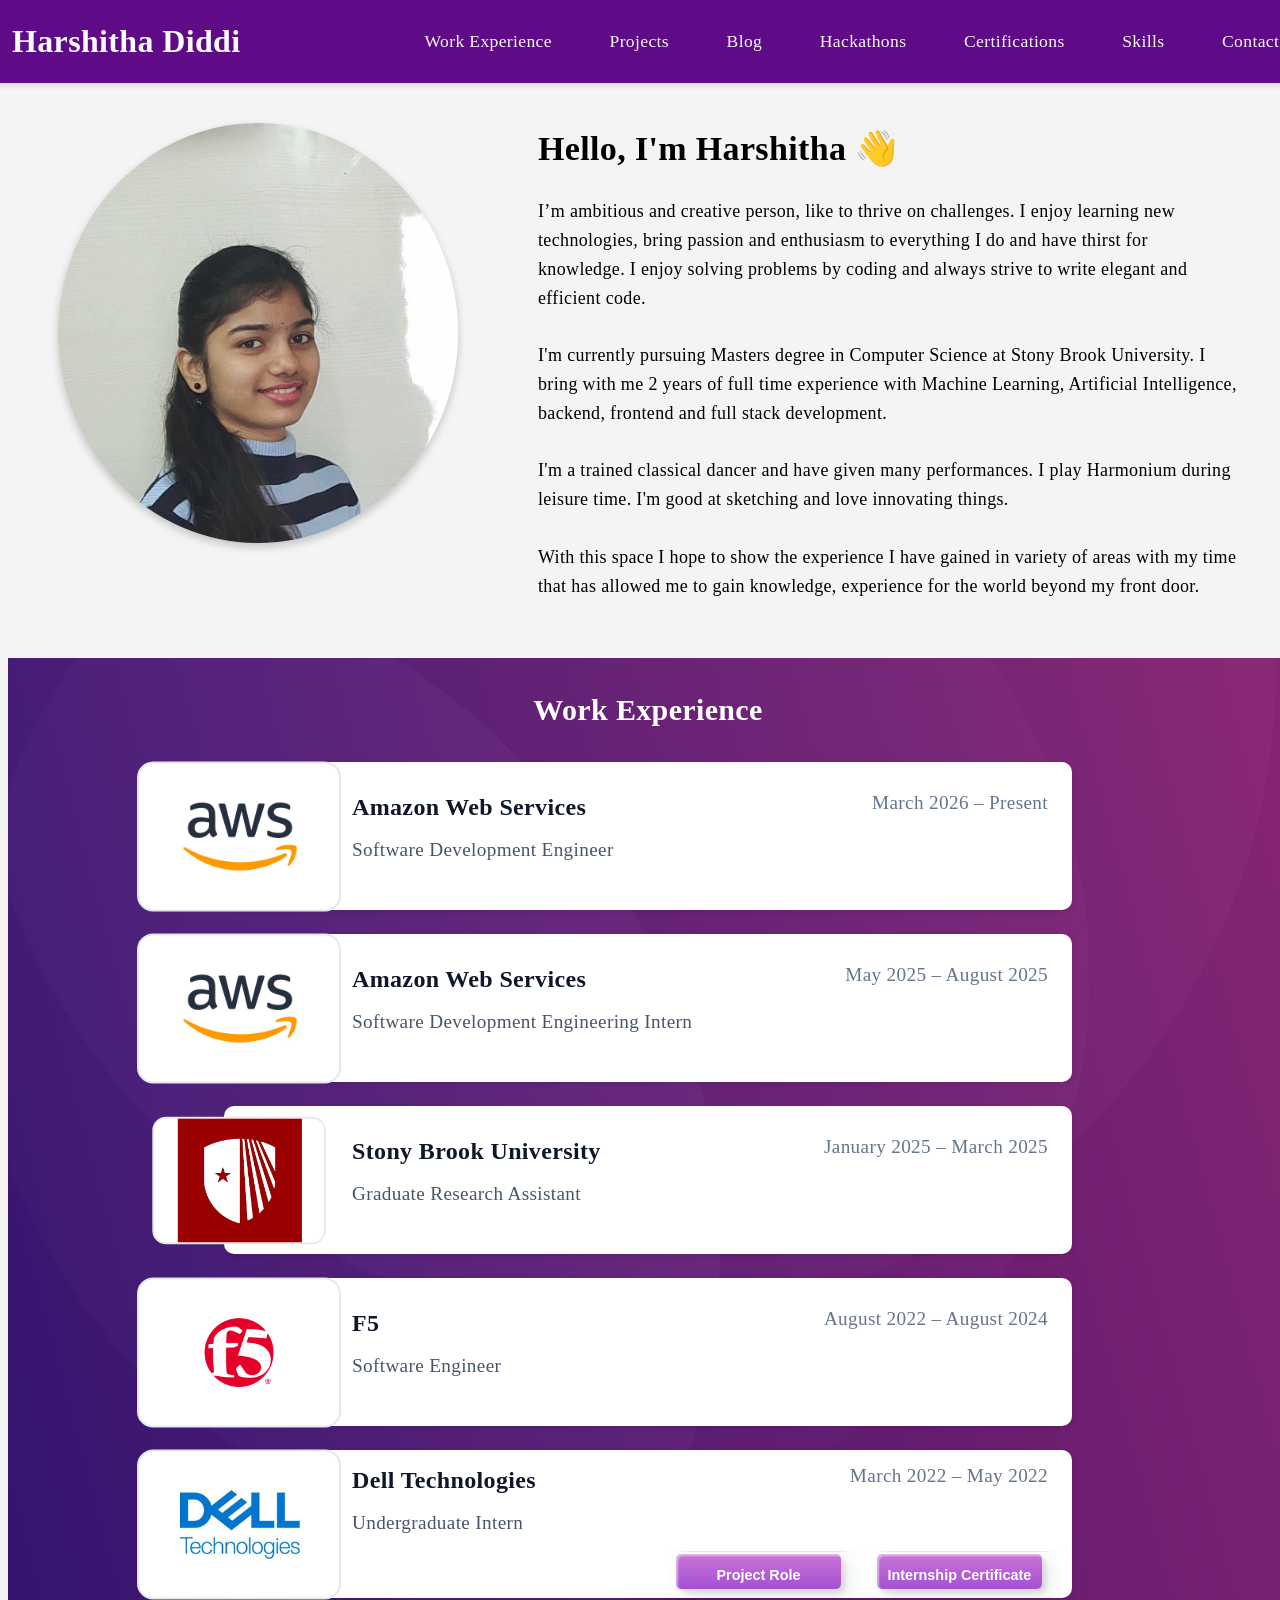
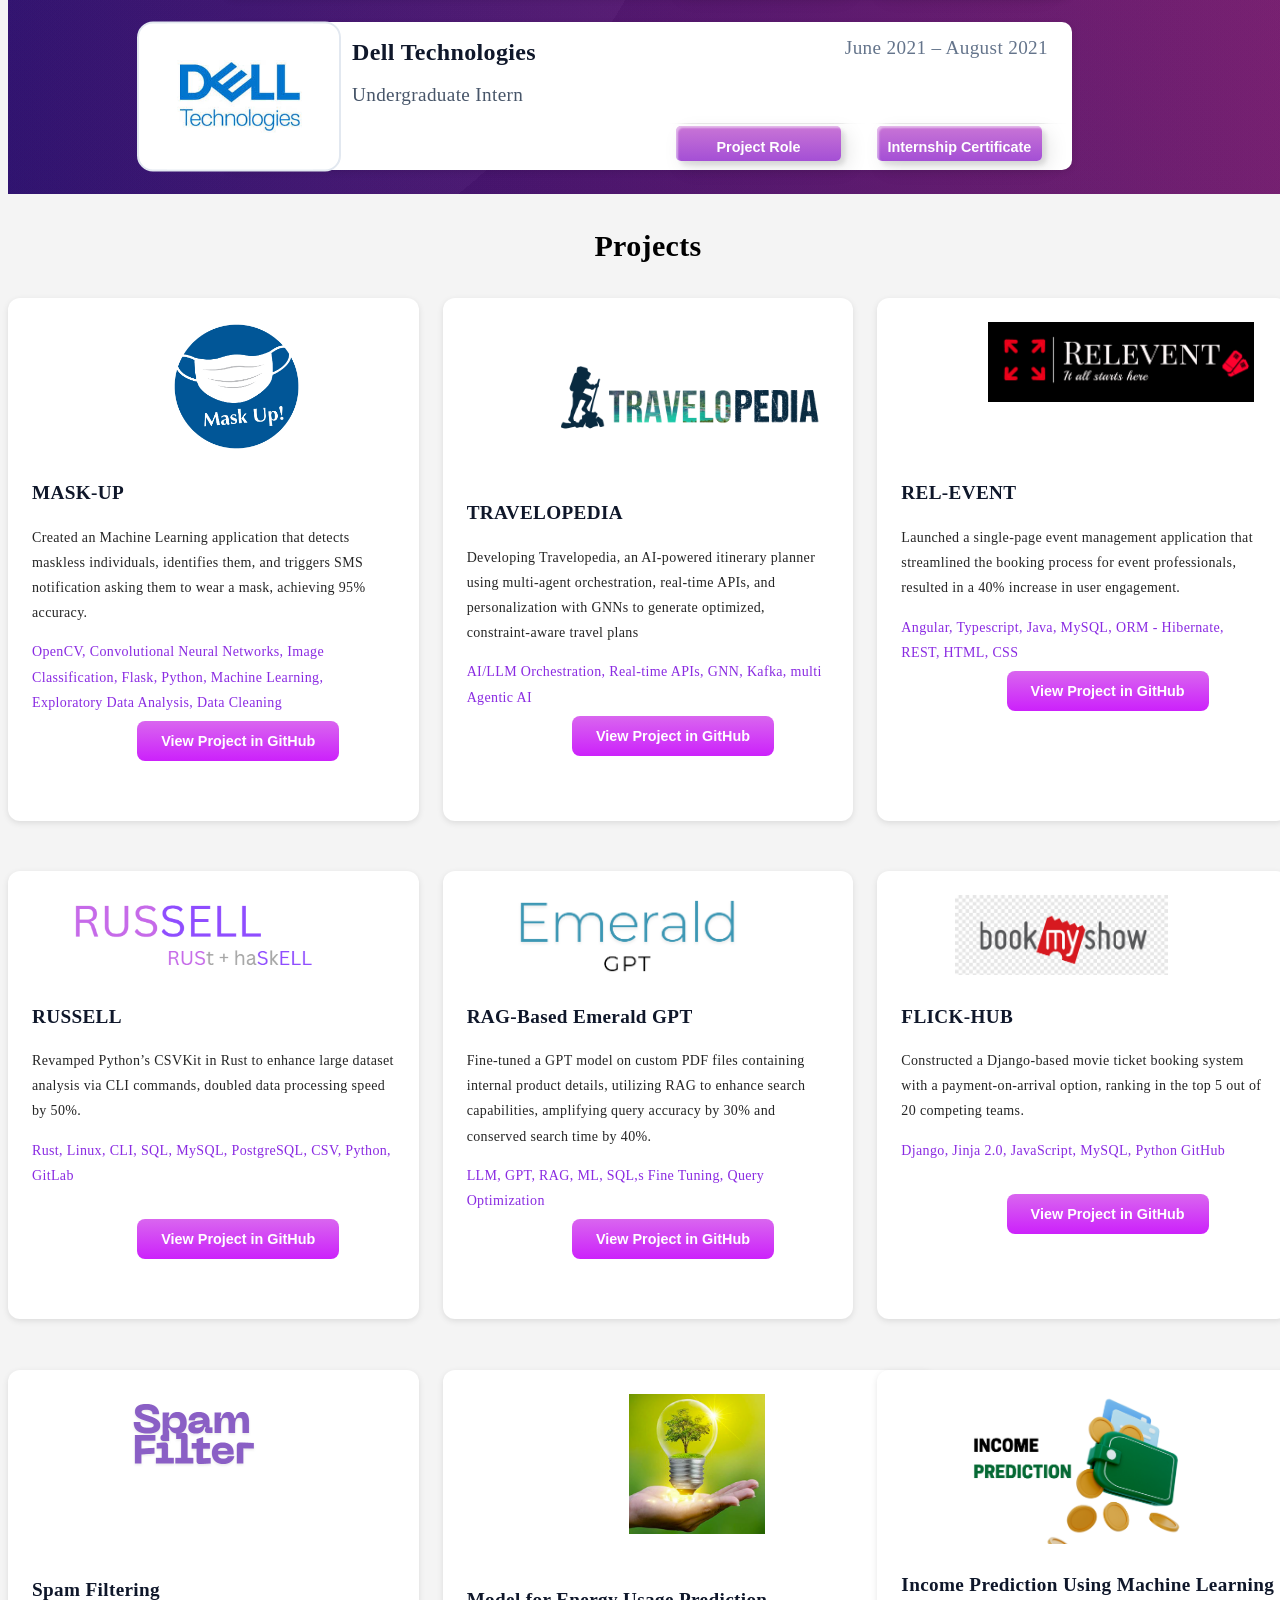
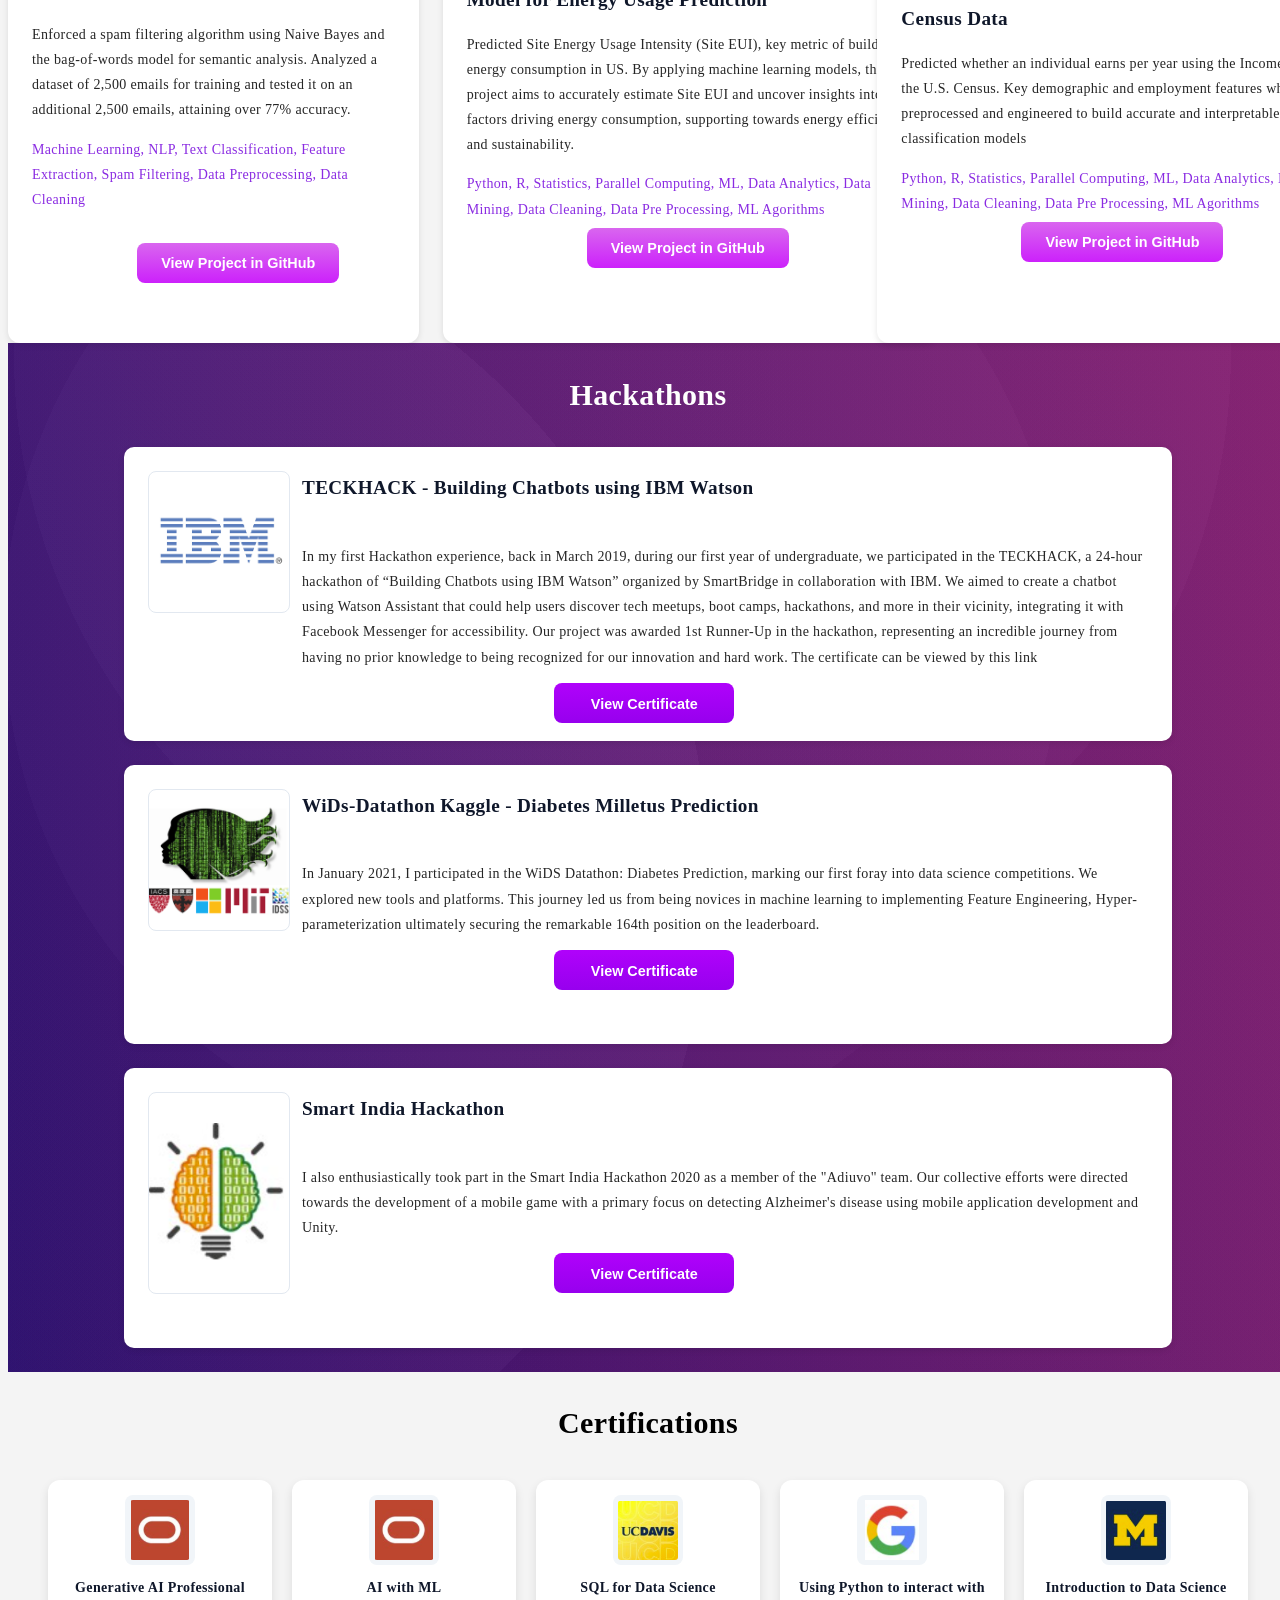
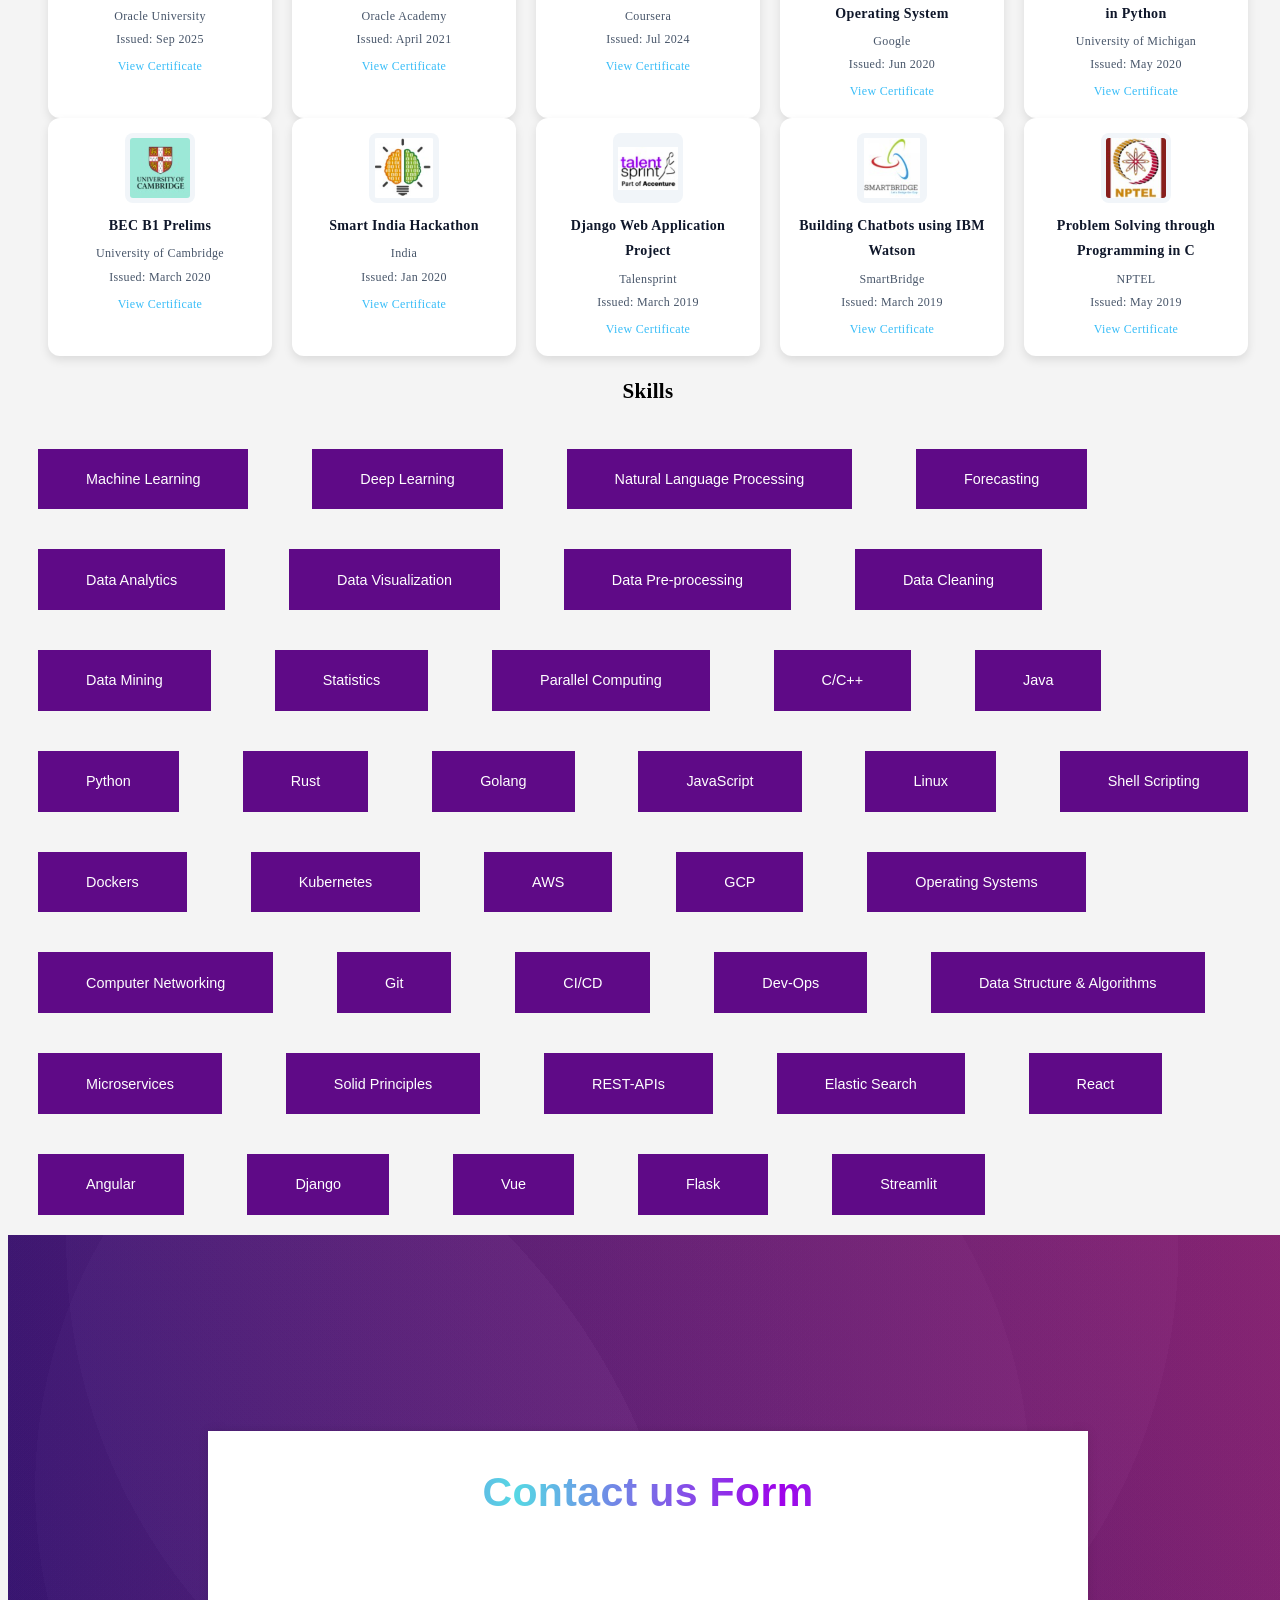
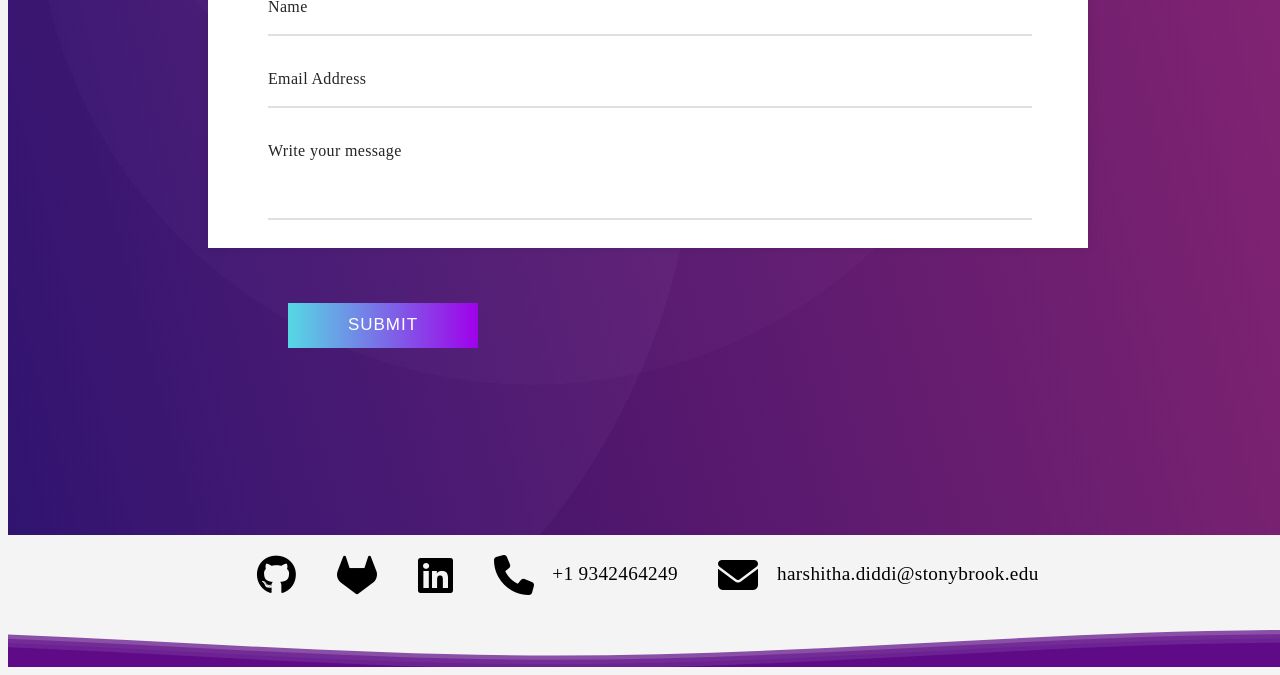
==== commit bb217d9f: "Clean portfolio setup" ====
--- a/index.html
+++ b/index.html
@@ -1,634 +1,704 @@
-<!DOCTYPE html>
-<html>
-<head>
-  <meta charset="UTF-8">
-  <title>My Portfolio</title>
-  <link rel="stylesheet" href="style.css"> <!-- CSS link -->
-   <link rel="stylesheet" href="https://cdnjs.cloudflare.com/ajax/libs/font-awesome/6.4.2/css/all.min.css">
-</head>
-
-
-
-<body>
-  <header class="header-design">
-  <nav class="navbar" style="margin-left: -20px;">
-    <div class="logo">Harshitha Diddi</div>
-    <div>
-    <ul>
-      <li><a href="#work">Work Experience</a></li>
-      <li><a href="#projects">Projects</a></li>
-      <li><a href="https://medium.com/@harshitha1579">Blog</a></li>
-      <li><a href="#hackathons">Hackathons</a></li>
-      <li><a href="#certifications">Certifications</a></li>
-      
-      <li><a href="#contact">Contact</a></li>
-    </ul>
-    </div>
- </nav>
-</header>
-
-<div>
-      <div class="container" style="margin-top: -50px;">
-          <img src="Harshitha.jpg" alt="My Photo">
-        <div class="content">
-          <h2>Hello, I'm Harshitha 👋</h2>
-          <p>
-            I’m ambitious and creative person, like to thrive on challenges. I enjoy learning new technologies,
-            bring  passion and enthusiasm to everything I do and have thirst for knowledge. I enjoy solving problems by coding 
-            and always strive to write elegant and efficient code.
-            <br><br>
-            I'm currently pursuing Masters degree in Computer Science at Stony Brook University.
-            I bring with me 2 years of full time experience with Machine Learning, Artificial Intelligence, backend, frontend and full stack development.
-            <br><br>
-          
-            I'm a trained classical dancer and have given many performances. I play Harmonium during leisure time. I'm good at sketching and love innovating things.
-            <br><br>
-            With this space I hope to show the experience I have gained in variety of areas with my time that has allowed me to gain knowledge, experience for the world beyond my front door.
-          </p>
-        </div>
-      </div>
-      </div>
-    
-    <section id="work">
-     <div class="purplebackground">  
-      <h2 style="color: white;font-size: 30px;">Work Experience</h2>
-    <div class="experience-container">
-        <div class="company-logo">
-      <img src="aws_logo.jpg" alt="AWS Logo"  style="transform: scale(2); transform-origin: center;margin-left: -60px;margin-top: 13px;">
-    </div>
-
-    <!-- Column 2: Details -->
-    <div class="experience-details">
-      <div class="experience-header">
-        <div>
-          <div class="company" style = "font-size:1.5rem;">Amazon Web Services</div>
-          <div class="role" style = "font-size:1.2rem;">Software Deve Engineer</div>
-        </div>
-        <div class="time" style = "font-size:1.2rem;">March 2026 – Present</div>
-    
-      </div>
-      
-    </div>
-  </div>
-    <!-- Column 1: Logo -->
-    <div class="company-logo">
-      <img src="aws_logo.jpg" alt="AWS Logo"  style="transform: scale(2); transform-origin: center;margin-left: -60px;margin-top: 13px;">
-    </div>
-
-    <!-- Column 2: Details -->
-    <div class="experience-details">
-      <div class="experience-header">
-        <div>
-          <div class="company" style = "font-size:1.5rem;">Amazon Web Services</div>
-          <div class="role" style = "font-size:1.2rem;">Software Development Engineering Intern</div>
-        </div>
-        <div class="time" style = "font-size:1.2rem;">May 2025 – August 2025</div>
-    
-      </div>
-      
-    </div>
-  </div>
-
-   <div class="experience-container">
-    <!-- Column 1: Logo -->
-    <div class="company-logo">
-      <img src="f5_logo.png" alt="F5 Logo" style="transform: scale(2); transform-origin: center;margin-left: -60px;margin-top: 13px;">
-
-    </div>
-
-    <!-- Column 2: Details -->
-    <div class="experience-details">
-      <div class="experience-header">
-        <div>
-          <div class="company"  style = "font-size:1.5rem;">F5</div>
-          <div class="role" style = "font-size:1.2rem;">Software Engineer</div>
-          
-        </div>
-        <div class="time" style = "font-size:1.2rem;">August 2022 – August 2024</div>
-      </div>
-      
-    </div>
-</div>
-    <div class="experience-container" style="height: 60px;">
-    <!-- Column 1: Logo -->
-    <div class="company-logo">
-      <img src="dell_logo1.jpeg" alt="DELL Logo"  style="transform: scale(2); transform-origin: center;margin-left: -60px;margin-top: 13px;">
-    </div>
-
-    <!-- Column 2: Details -->
-    <div class="experience-details">
-      <div class="experience-header" style="margin-top: -15px;">
-        <div>
-          <div class="company"  style = "font-size:1.5rem;">Dell Technologies</div>
-          <div class="role" style = "font-size:1.2rem;">Undergraduate Intern</div>
-          
-        </div>
-        <div class="time" style = "font-size:1.2rem;margin-left: 200px;">March 2022 – May 2022</div>
-        <div style="margin-top: -20px;margin-left: 270px;">
-          <!--
-          <a href="Incident remediation (2).pdf">View Project Role Template</a> <br>
-          <a href="Internship Completion Certificate- 20 May'22-25 (1).pdf">View Internship Certoficate</a>
-        <button class="custom-btn btn-12"><span>Click to View!</span><span>Read More</span></button>-->
-        <button class="custom-btn btn-12" onclick="window.location.href='Incident remediation (2).pdf'" style="margin-top: -50px;margin-left: 40px;">
-  <span>Click to View!</span><span>Project Role</span>
-</button>  
-<button class="custom-btn btn-12" onclick="window.location.href='Internship Completion Certificate- 20 May\'22-25 (1).pdf'" style="width: 180px;">
-  <span>Click to View!</span><span>Internship Certificate</span>
-
-        </div>
-      </div>
-      
-    </div>
-</div>
-    <div class="experience-container" style="height: 60px;">
-    <!-- Column 1: Logo -->
-    <div class="company-logo">
-      <img src="dell_logo1.jpeg" alt="DELL Logo" style="transform: scale(2); transform-origin: center;margin-left: -60px;margin-top: 13px;">
-    </div>
-
-    <!-- Column 2: Details -->
-    <div class="experience-details">
-      <div class="experience-header" style="margin-top: -15px;">
-        <div>
-          <div class="company"  style = "font-size:1.5rem;">Dell Technologies</div>
-          <div class="role" style = "font-size:1.2rem;">Undergraduate Intern</div>
-          
-        </div>
-       <div class="time" style = "font-size:1.2rem;margin-left: 200px;">June 2021 – August 2021</div>
-        <div style="margin-top: -20px;margin-left: 270px;">
-          <!--
-          <a href="Incident remediation (2).pdf">View Project Role Template</a> <br>
-          <a href="Internship Completion Certificate- 20 May'22-25 (1).pdf">View Internship Certoficate</a>
-        <button class="custom-btn btn-12"><span>Click to View!</span><span>Read More</span></button>-->
-        <button class="custom-btn btn-12" onclick="window.location.href='DELL Internship-summer (1).pdf'" style="margin-top: -50px;margin-left: 40px;">
-  <span>Click to View!</span><span>Project Role</span>
-</button>  
-<button class="custom-btn btn-12" onclick="window.location.href='GAMA Project Template (1).pdf'" style="width: 180px;">
-  <span>Click to View!</span><span>Internship Certificate</span>
-
-      
-      
-    </div>
-    </div>
-
-  </div>
-</div>
-</section>
-<section id="projects"><h2 style="color: black;font-size: 30px;text-align: center;">Projects</h2>
-
-<div>
-
-<div class="projects-grid">
-    <!-- Card 1 -->
-    <div class="project-card">
-      <div class="project-logo">
-        <img src="mask-up.jpg" alt="AWS Logo" style="height: 130px;width:130px;align-items: center;margin-left: 140px;">
-      </div>
-      <div class="project-header">
-        <div>
-          <div class="project-name" >MASK-UP</div>
- <p>Created an Machine Learning application that detects maskless individuals, identifies them, and triggers SMS
-notification asking them to wear a mask, achieving 95% accuracy.</p>
-<p class="techstack">OpenCV, Convolutional Neural Networks, Image Classification, Flask, Python, Machine Learning, Exploratory Data Analysis, Data Cleaning</p>
-<div class="alignbutton"> 
-<button class="custom-btn btn-11" onclick="window.location.href='https://github.com/harshitha9916/Mask-Up'" style="margin-top: -50px;margin-left: 40px;">
-<span>View Project in GitHub</span>
-</div>
-        </div>
-      </div>
-    </div>
-
-    <div class="project-card">
-      <div class="project-logo">
-        <img src="travelopedia.png" alt="Travelopedia Logo" style="height: 150px;width: 290px;margin-left: 80px;">
-      </div>
-      <div class="project-header">
-        <div>
-          <div class="project-name">TRAVELOPEDIA</div>
- <p>Developed Travelopedia, an AI-powered itinerary planner using multi-agent orchestration, real-time APIs, and personalization with GNNs to generate optimized, constraint-aware travel plans</p>
- <p class="techstack">AI/LLM Orchestration, Real-time APIs, GNN, Kafka, multi Agentic AI</p>
-<div class="alignbutton"> 
- <button class="custom-btn btn-11" onclick="window.location.href='https://github.com/harshitha9916/Travelopedia---AI-itinerary'" style="margin-top: -50px;margin-left: 40px;">
-<span>View Project in GitHub</span></div>
-        </div>
-      </div>
-      <ul class="project-points">
-      
-      </ul>
-    </div>
-
-<div class="project-card">
-      <div class="project-logo">
-        <img src="Relevent.png" alt="AWS Logo" style="margin-left: 60px;">
-      </div>
-      <div class="project-header">
-        <div>
-          <br><br>
-          <div class="project-name">REL-EVENT</div>
- <p> Launched a single-page event management application that streamlined the booking process for event
-professionals, resulted in a 40% increase in user engagement. </p>
-<p class="techstack">Angular, Typescript, Java, MySQL, ORM - Hibernate, REST, HTML, CSS</p>
-<div class="alignbutton"> 
-<button class="custom-btn btn-11" onclick="window.location.href='https://github.com/harshitha9916/Rel-Event'" style="margin-top: -50px;margin-left: 40px;">
-<span>View Project in GitHub</span></div>
-        </div>
-      </div>
-      <ul class="project-points">
-      
-      </ul>
-    </div>
-    <!-- Card 1 -->
-    
-    <!-- Card 1 -->
-    
-    </div>
-    
-<br><br>
-<div class="projects-grid">
-    <!-- Card 1 -->
-    <div class="project-card">
-      <div class="project-logo">
-        <img src=russell.png alt="AWS Logo">
-      </div>
-      <div class="project-header">
-        <div>
-          <div class="project-name">RUSSELL</div>
- <p>Revamped Python’s CSVKit in Rust to enhance large dataset analysis via CLI commands, doubled data
-processing speed by 50%.</p>
-<p class="techstack">Rust, Linux, CLI, SQL, MySQL, PostgreSQL, CSV, Python, GitLab</p>
-<div class="alignbutton"> 
-  <br>
-<button class="custom-btn btn-11" onclick="window.location.href='https://gitlab.com/russell27'" style="margin-top: -50px;margin-left: 40px;">
-<span>View Project in GitHub</span></div>
-        </div>
-      </div>
-    </div>
-
-    <!-- Card 1 -->
-    <div class="project-card">
-      <div class="project-logo">
-        <img src=gpt.png alt="AWS Logo">
-      </div>
-      <div class="project-header">
-        <div>
-          <div class="project-name">RAG-Based Emerald GPT</div>
- <p>Fine-tuned a GPT model on custom PDF files containing internal product details, utilizing RAG to enhance search
-capabilities, amplifying query accuracy by 30% and conserved search time by 40%.</p>
-<p class="techstack">LLM, GPT, RAG, ML, SQL,s Fine Tuning, Query Optimization</p>
-<div class="alignbutton"> 
-<button class="custom-btn btn-11" onclick="window.location.href='https://github.com/harshitha9916/RAG-GPT'" style="margin-top: -50px;margin-left: 40px;">
-<span>View Project in GitHub</span></div>
-
-        </div>
-      </div>
-      <ul class="project-points">
-      
-      </ul>
-    </div>
-
-    <!-- Card 3 -->
-    <div class="project-card">
-      <div class="project-logo">
-        <img src=bookmyshow.png alt="AWS Logo">
-      </div>
-      <div class="project-header">
-        <div>
-          <div class="project-name">FLICK-HUB</div>
- <p>Constructed a Django-based movie ticket booking system with a payment-on-arrival option, ranking in the
-top 5 out of 20 competing teams.</p>
-<p class="techstack">Django, Jinja 2.0, JavaScript, MySQL, Python GitHub</p>
-<br>
-<div class="alignbutton"> 
-<button class="custom-btn btn-11" onclick="window.location.href='https://github.com/harshitha9916/Flick-Hub'" style="margin-top: -50px;margin-left: 40px;">
-<span>View Project in GitHub</span></div> 
-        </div>
-      </div>
-      <ul class="project-points">
-      
-      </ul>
-    </div>
-    </div>
-    <br><br>
-    <div class="projects-grid">
-       <!-- Card 1 -->
-    <div class="project-card">
-      <div class="project-logo">
-        <img src="spam_filter.png" alt="AWS Logo">
-      </div>
-      <div class="project-header">
-        <div>
-          <br>
-          <br>
-          <br>
-          <div class="project-name">Spam Filtering</div>
- <p>Enforced a spam filtering algorithm using Naive Bayes and the bag-of-words model for semantic analysis. Analyzed
-a dataset of 2,500 emails for training and tested it on an additional 2,500 emails, attaining over 77% accuracy.</p>
-<p class="techstack">Machine Learning, NLP, Text Classification, Feature Extraction, Spam Filtering, Data Preprocessing, Data Cleaning</p>
-<br>
-<div class="alignbutton"> 
-<button class="custom-btn btn-11" onclick="window.location.href='https://github.com/harshitha9916/Naive-Bayes---Spam-Classifier'" style="margin-top: -50px;margin-left: 40px;">
-<span>View Project in GitHub</span></div> 
-
-        </div>
-      </div>
-      <ul class="project-points">
-      
-      </ul>
-    </div>
-    <!-- Card 1 -->
-    <div class="project-card" style="width: 445px;">
-      <div class="project-logo">
-        <img src="energysaving.png" alt="AWS Logo" style="width:160px;height:140px;margin-left: 150px;" >
-      </div>
-      <br>
-      <div class="project-header">
-        <div>
-          <div class="project-name">Model for Energy Usage Prediction</div>
- <p>Predicted Site Energy Usage Intensity (Site EUI), key metric of building energy consumption in US. By applying machine learning models, the 
-  project aims to accurately estimate Site EUI and uncover insights into factors driving energy consumption, supporting towards energy efficiency and sustainability.</p>
-
-<p class="techstack">Python, R, Statistics, Parallel Computing, ML, Data Analytics, Data Mining, Data Cleaning, Data Pre Processing, ML Agorithms</p>
-<div class="alignbutton"> 
-<button class="custom-btn btn-11" onclick="window.location.href='https://github.com/harshitha9916/Mask-Up'" style="margin-top: -50px;margin-left: 40px;">
-<span>View Project in GitHub</span></div>
-    
-</div>
-      </div>
-    </div>
-    <div class="project-card" style="width: 445px;">
-      <div class="project-logo">
-        <img src="money1.png" alt="AWS Logo" style="width: 350px;height:150px;" >
-      </div>
-      <div class="project-header">
-        <div>
-          <div class="project-name">Income Prediction Using Machine Learning on U.S. Census Data</div>
- <p>Predicted whether an individual earns per year using the Income dataset of the U.S. Census. 
-  Key demographic and employment features which were preprocessed and engineered to build 
-  accurate and interpretable classification models</p>
-
-<p class="techstack">Python, R, Statistics, Parallel Computing, ML, Data Analytics, Data Mining, Data Cleaning, Data Pre Processing, ML Agorithms</p>
-<div class="alignbutton"> 
-<button class="custom-btn btn-11" onclick="window.location.href='https://github.com/harshitha9916/Mask-Up'" style="margin-top: -50px;margin-left: 40px;">
-<span>View Project in GitHub</span></div>
-    
-</div>
-      </div>
-    </div>
-    </div>
-
-</section>
-    <section id="hackathons">
-
-     <div class="purplebackground">  
-
-      <h2 style="color: white;font-size: 30px;">Hackathons</h2>
-      <div>
-
-    <div class="experience-container" style="width: 1000px;">
-    <!-- Column 1: Logo -->
-    <div class="company-logo" style="width: 150px;">
-      <img src=ibm.png alt="AWS Logo" style="height: 140px;width:140px;align-items: center;">
-    </div>
-
-    <!-- Column 2: Details -->
-    <div class="experience-details" style="margin-left: 50px;">
-      <div class="experience-header">
-        <div>
-          <div class="company">TECKHACK - Building Chatbots using IBM Watson</div>
-        </div>
-      </div>
-      <p>In my first Hackathon experience, back in March 2019, during our first year of undergraduate, we participated in the TECKHACK, a 24-hour hackathon of 
-        “Building Chatbots using IBM Watson” organized by SmartBridge in collaboration with IBM. We aimed to create a chatbot using Watson Assistant that could 
-        help users discover tech meetups, boot camps, hackathons, and more in their vicinity, integrating it with Facebook Messenger for accessibility. 
-        Our project was awarded 1st Runner-Up in the hackathon, representing an incredible journey from having no prior knowledge to being recognized for 
-        our innovation and hard work. The certificate can be viewed by this link      
-        <div class="alignbutton"> 
-<button class="custom-btn btn-3" onclick="window.location.href='TEKHACK_IBM.jpg'" style="margin-top: -50px;margin-left: 100px;">
-<span>View Certificate</span></div>
-   
-    </div>
-    </div>
-
-    <div class="experience-container"style="width: 1000px;">
-    <!-- Column 1: Logo -->
-    <div class="company-logo">
-      <img src="wids.png" alt="AWS Logo"style="height: 140px;width:140px;align-items: center;">
-    </div>
-
-    <!-- Column 2: Details -->
-    <div class="experience-details" style="margin-left: 50px;">
-      <div class="experience-header">
-        <div>
-          <div class="company">WiDs-Datathon Kaggle - Diabetes Milletus Prediction </div>
-        </div>
-      </div>
-      <p>
-In January 2021, I participated in the WiDS Datathon: Diabetes Prediction, marking our first foray into data science competitions. 
-We explored new tools and platforms. This journey led us from being novices in machine learning to implementing Feature Engineering, 
-Hyper-parameterization ultimately securing the remarkable 164th position on the leaderboard.         
-
-<div class="alignbutton"> 
-<button class="custom-btn btn-3" onclick="window.location.href='https://www.kaggle.com/diddiharshitha/competitions'" style="margin-top: -50px;margin-left: 100px;">
-<span>View Certificate</span></div>
-        </p>
-    </div>
-</div>
-
-
-<div class="experience-container" style="width: 1000px;">
-    <!-- Column 1: Logo -->
-    <div class="company-logo">
-      <img src="sih_logo.png" alt="AWS Logo" style="height: 200px;width:140px;align-items: center;">
-    </div>
-
-    <!-- Column 2: Details -->
-    <div class="experience-details" style="margin-left: 50px;">
-      <div class="experience-header">
-        <div>
-          <div class="company">Smart India Hackathon</div>
-        </div>
-      </div>
-      <p>
-I also enthusiastically took part in the Smart India Hackathon 2020 as a member of the "Adiuvo'' team. 
-Our collective efforts were directed towards the development of a mobile game with a primary focus on detecting Alzheimer's 
-disease using mobile application development and Unity.
-        <div class="alignbutton"> 
-<button class="custom-btn btn-3" onclick="window.location.href='SIH2020.jpg'" style="margin-top: -50px;margin-left: 100px;">
-<span>View Certificate</span></div>
-        </p>
-    </div>
-</div>
-
-</div>
-</div>
-    </section>
-
-<section id="certifications">
-<div class="certifications-section">
-    <h2 style="color: black;text-align: center;font-size: 30px;">Certifications</h2>
-
-    <div class="certifications-grid">
-      <div class="cert-card">
-        <img src="oracle_logo.png" alt="oracle Logo">
-        <div class="cert-info">
-          <h3>Generative AI Professional</h3>
-          <p>Oracle University</p>
-          <p>Issued: Sep 2025</p>
-           <a href="Gen AI Certficate.png">View Certificate</a>
-        </div>
-      </div>
-
-      <div class="cert-card">
-        <img src="oracle_logo.png" alt="oracle Logo">
-        <div class="cert-info">
-          <h3>AI with ML</h3>
-          <p>Oracle Academy</p>
-          <p>Issued: April 2021</p>
-          <a href="AI_ML_Oracle.pdf">View Certificate</a>
-        </div>
-      </div>
-
-      <div class="cert-card">
-        <img src="UCDavis_logo.png" alt="UCDavis Logo">
-        <div class="cert-info">
-          <h3>SQL for Data Science</h3>
-          <p>Coursera</p>
-          <p>Issued: Jul 2024</p>
-          <a href="coursera_sqlforDS.jpg">View Certificate</a>
-        </div>
-      </div>
-
-      <div class="cert-card">
-        <img src="google_logo.png" alt="Google Logo">
-        <div class="cert-info">
-          <h3>Using Python to interact with Operating System</h3>
-          <p>Google</p>
-          <p>Issued: Jun 2020</p>
-          <a href="coursera_OSPython.jpg">View Certificate</a>
-        </div>
-      </div>
-
-      <div class="cert-card">
-        <img src="michigan_logo.png" alt="Michigan Logo">
-        <div class="cert-info">
-          <h3>Introduction to Data Science in Python</h3>
-          <p>University of Michigan</p>
-          <p>Issued: May 2020</p>
-          <a href="Intro To Data Science Certificate.jpg">View Certificate</a>
-        </div>
-      </div>
-    </div>
-
-  <div class="certifications-grid">
-      <div class="cert-card">
-        <img src="cambridge_logo.png" alt="Coursera Logo">
-        <div class="cert-info">
-          <h3>BEC B1 Prelims</h3>
-          <p>University of Cambridge</p>
-          <p>Issued: March 2020</p>
-          <a href="BEC-Prelims.pdf">View Certificate</a>
-        </div>
-      </div>
-
-      <div class="cert-card">
-        <img src="sih_logo.png" alt="AWS Logo">
-        <div class="cert-info">
-          <h3>Smart India Hackathon</h3>
-          <p>India</p>
-          <p>Issued: Jan 2020</p>
-          <a href="sih.jpg">View Certificate</a>
-        </div>
-      </div>
-
-      <div class="cert-card">
-        <img src="talensprint_logo.png" alt="Deep Learning Logo">
-        <div class="cert-info">
-          <h3>Django Web Application Project</h3>
-          <p>Talensprint</p>
-          <p>Issued: March 2019</p>
-          <a href="Django_Talensprint.jpg">View Certificate</a>
-        </div>
-      </div>
-
-      <div class="cert-card">
-        <img src="smartbridge_logo.png" alt="Google Logo">
-        <div class="cert-info">
-          <h3>Building Chatbots using IBM Watson</h3>
-          <p>SmartBridge</p>
-          <p>Issued: March 2019</p>
-          <a href="TEKHACK_IBM.jpg">View Certificate</a>
-        </div>
-      </div>
-
-      <div class="cert-card">
-        <img src="NPTEL_logo.png" alt="Microsoft Logo">
-        <div class="cert-info">
-          <h3>Problem Solving through Programming in C</h3>
-          <p>NPTEL</p>
-          <p>Issued: May 2019</p>
-          <a href="NPTEL Certificate.jpg">View Certificate</a>
-        </div>
-      </div>
-    </div>
-  </div>
-</div>
-
- </section>
-
-
-
- <!-- Replace your current icon section with this -->
-  <section id="contact">
-    <h2 style="color: black;text-align: center;font-size: 30px;">Contact Me</h2>
-<div class="footer">
-    <div class="link_icon" style="text-align: center;">
-      <a href="https://github.com/harshitha9916" target="_blank" title="GitHub" style="margin: 0 15px; font-size: 2.5rem;">
-        <i class="fab fa-github"></i>
-      </a>
-      <a href="https://gitlab.com/users/Harshitha_Diddi/groups" target="_blank" title="GitLab" style="margin: 0 15px; font-size: 2.5rem;">
-        <i class="fab fa-gitlab"></i>
-      </a>
-      <a href="https://www.linkedin.com/in/harshitha-d-71a975177" target="_blank" title="LinkedIn" style="margin: 0 15px; font-size: 2.5rem;">
-        <i class="fab fa-linkedin"></i>
-      </a>
-      <a href="" title="Phone" style="margin: 0 15px; font-size: 2.5rem;">
-        <i class="fas fa-phone"></i>
-        <span style="font-size: 1.2rem; margin-left: 8px; vertical-align: middle; color: #000;">+1 9342464249</span>
-      </a>
-      <a href="harshitha.diddi@stonybrook.edu" title="Gmail" style="margin: 0 15px; font-size: 2.5rem;">
-        <i class="fas fa-envelope"></i>
-        <span style="font-size: 1.2rem; margin-left: 8px; vertical-align: middle; color: #000;">harshitha1579@gmail.com</span>
-      </a>
-    </div>
-  </section>
-  </div>
-
-     <br>
-      <div>
-        <svg class="waves" xmlns="http://www.w3.org/2000/svg" xmlns:xlink="http://www.w3.org/1999/xlink" viewBox="0 24 150 28" preserveAspectRatio="none" shape-rendering="auto">
-          <defs>
-            <path id="gentle-wave" d="M-160 44c30 0 58-18 88-18s 58 18 88 18 58-18 88-18 58 18 88 18 v44h-352z" />
-          </defs>
-          <g class="parallax">
-  <use xlink:href="#gentle-wave" x="48" y="0" fill="rgba(95,10,135,0.7)" />
-  <use xlink:href="#gentle-wave" x="48" y="3" fill="rgba(95,10,135,0.5)" />
-  <use xlink:href="#gentle-wave" x="48" y="6" fill="rgba(95,10,135,0.3)" />
-  <use xlink:href="#gentle-wave" x="48" y="9" fill="rgba(95,10,135,1)" />
-</g>
-        </svg>
-      </div>
-
-
-
-</body>
-</html>
-
-      
-
-
-
-
-
-
-
-
+<!DOCTYPE html>
+<html>
+<head>
+  <meta charset="UTF-8">
+  <title>My Portfolio</title>
+  <link rel="stylesheet" href="style.css"> <!-- CSS link -->
+   <link rel="stylesheet" href="https://cdnjs.cloudflare.com/ajax/libs/font-awesome/6.4.2/css/all.min.css">
+</head>
+
+
+
+<body>
+  <header class="header-design">
+  <nav class="navbar" style="margin-left: -20px;">
+    <div class="logo">Harshitha Diddi</div>
+    <div>
+    <ul>
+      <li><a href="#work">Work Experience</a></li>
+      <li><a href="#projects">Projects</a></li>
+      <li><a href="https://medium.com/@harshitha1579">Blog</a></li>
+      <li><a href="#hackathons">Hackathons</a></li>
+      <li><a href="#certifications">Certifications</a></li>
+      <li><a href="#skills">Skills</a></li>
+      <li><a href="#contact">Contact</a></li>
+    </ul>
+    </div>
+ </nav>
+</header>
+
+<div>
+      <div class="container" style="margin-top: -50px;">
+          <img src="Harshitha.jpg" alt="My Photo">
+        <div class="content">
+          <h2>Hello, I'm Harshitha 👋</h2>
+          <p>
+            I’m ambitious and creative person, like to thrive on challenges. I enjoy learning new technologies,
+            bring  passion and enthusiasm to everything I do and have thirst for knowledge. I enjoy solving problems by coding 
+            and always strive to write elegant and efficient code.
+            <br><br>
+            I'm currently pursuing Masters degree in Computer Science at Stony Brook University.
+            I bring with me 2 years of full time experience with Machine Learning, Artificial Intelligence, backend, frontend and full stack development.
+            <br><br>
+          
+            I'm a trained classical dancer and have given many performances. I play Harmonium during leisure time. I'm good at sketching and love innovating things.
+            <br><br>
+            With this space I hope to show the experience I have gained in variety of areas with my time that has allowed me to gain knowledge, experience for the world beyond my front door.
+          </p>
+        </div>
+      </div>
+      </div>
+    
+    <section id="work">
+      <div class="purplebackground">
+        <h2 style="color: white; font-size: 30px;">Work Experience</h2>
+
+        <div class="experience-container">
+          <div class="company-logo">
+            <img src="aws_logo.jpg" alt="AWS Logo" style="transform: scale(2); transform-origin: center; margin-left: -60px; margin-top: 13px;">
+          </div>
+
+          <div class="experience-details">
+            <div class="experience-header">
+              <div>
+                <div class="company" style="font-size:1.5rem;">Amazon Web Services</div>
+                <div class="role" style="font-size:1.2rem;">Software Development Engineer</div>
+              </div>
+              <div class="time" style="font-size:1.2rem;">March 2026 – Present</div>
+            </div>
+          </div>
+        </div>
+
+        <div class="experience-container">
+          <div class="company-logo">
+            <img src="aws_logo.jpg" alt="AWS Logo" style="transform: scale(2); transform-origin: center; margin-left: -60px; margin-top: 13px;">
+          </div>
+
+          <div class="experience-details">
+            <div class="experience-header">
+              <div>
+                <div class="company" style="font-size:1.5rem;">Amazon Web Services</div>
+                <div class="role" style="font-size:1.2rem;">Software Development Engineering Intern</div>
+              </div>
+              <div class="time" style="font-size:1.2rem;">May 2025 – August 2025</div>
+            </div>
+          </div>
+        </div>
+
+        <div class="experience-container">
+          <div class="company-logo">
+            <img src="sbu.jpg" alt="Stony Brook University Logo" style="transform: scale(1.7); transform-origin: center; margin-left: -60px; margin-top: 13px;">
+          </div>
+
+          <div class="experience-details">
+            <div class="experience-header">
+              <div>
+                <div class="company" style="font-size:1.5rem;">Stony Brook University</div>
+                <div class="role" style="font-size:1.2rem;">Graduate Research Assistant</div>
+              </div>
+              <div class="time" style="font-size:1.2rem;">January 2025 – March 2025</div>
+            </div>
+          </div>
+        </div>
+
+        <div class="experience-container">
+          <div class="company-logo">
+            <img src="f5_logo.png" alt="F5 Logo" style="transform: scale(2); transform-origin: center; margin-left: -60px; margin-top: 13px;">
+          </div>
+
+          <div class="experience-details">
+            <div class="experience-header">
+              <div>
+                <div class="company" style="font-size:1.5rem;">F5</div>
+                <div class="role" style="font-size:1.2rem;">Software Engineer</div>
+              </div>
+              <div class="time" style="font-size:1.2rem;">August 2022 – August 2024</div>
+            </div>
+          </div>
+        </div>
+
+        <div class="experience-container" style="height: 60px;">
+          <div class="company-logo">
+            <img src="dell_logo1.jpeg" alt="DELL Logo" style="transform: scale(2); transform-origin: center; margin-left: -60px; margin-top: 13px;">
+          </div>
+
+          <div class="experience-details">
+            <div class="experience-header" style="margin-top: -15px;">
+              <div>
+                <div class="company" style="font-size:1.5rem;">Dell Technologies</div>
+                <div class="role" style="font-size:1.2rem;">Undergraduate Intern</div>
+              </div>
+              <div class="time" style="font-size:1.2rem; margin-left: 200px;">March 2022 – May 2022</div>
+              <div style="margin-top: -20px; margin-left: 270px;">
+                <button class="custom-btn btn-12" onclick="window.location.href='Incident remediation (2).pdf'" style="margin-top: -50px; margin-left: 40px;">
+                  <span>Click to View!</span><span>Project Role</span>
+                </button>
+                <button class="custom-btn btn-12" onclick="window.location.href='Internship Completion Certificate- 20 May\'22-25 (1).pdf'" style="width: 180px;">
+                  <span>Click to View!</span><span>Internship Certificate</span>
+                </button>
+              </div>
+            </div>
+          </div>
+        </div>
+
+        <div class="experience-container" style="height: 60px;">
+          <div class="company-logo">
+            <img src="dell_logo1.jpeg" alt="DELL Logo" style="transform: scale(2); transform-origin: center; margin-left: -60px; margin-top: 13px;">
+          </div>
+
+          <div class="experience-details">
+            <div class="experience-header" style="margin-top: -15px;">
+              <div>
+                <div class="company" style="font-size:1.5rem;">Dell Technologies</div>
+                <div class="role" style="font-size:1.2rem;">Undergraduate Intern</div>
+              </div>
+              <div class="time" style="font-size:1.2rem; margin-left: 200px;">June 2021 – August 2021</div>
+              <div style="margin-top: -20px; margin-left: 270px;">
+                <button class="custom-btn btn-12" onclick="window.location.href='DELL Internship-summer (1).pdf'" style="margin-top: -50px; margin-left: 40px;">
+                  <span>Click to View!</span><span>Project Role</span>
+                </button>
+                <button class="custom-btn btn-12" onclick="window.location.href='GAMA Project Template (1).pdf'" style="width: 180px;">
+                  <span>Click to View!</span><span>Internship Certificate</span>
+                </button>
+              </div>
+            </div>
+          </div>
+        </div>
+      </div>
+    </section>
+<section id="projects"><h2 style="color: black;font-size: 30px;text-align: center;">Projects</h2>
+
+<div>
+
+<div class="projects-grid">
+    <!-- Card 1 -->
+    <div class="project-card">
+      <div class="project-logo">
+        <img src="mask-up.jpg" alt="AWS Logo" style="height: 130px;width:130px;align-items: center;margin-left: 140px;">
+      </div>
+      <div class="project-header">
+        <div>
+          <div class="project-name" >MASK-UP</div>
+ <p>Created an Machine Learning application that detects maskless individuals, identifies them, and triggers SMS
+notification asking them to wear a mask, achieving 95% accuracy.</p>
+<p class="techstack">OpenCV, Convolutional Neural Networks, Image Classification, Flask, Python, Machine Learning, Exploratory Data Analysis, Data Cleaning</p>
+<div class="alignbutton"> 
+<button class="custom-btn btn-11" onclick="window.location.href='https://github.com/harshitha9916/Mask-Up'" style="margin-top: -50px;margin-left: 40px;">
+<span>View Project in GitHub</span>
+</div>
+        </div>
+      </div>
+    </div>
+
+    <div class="project-card">
+      <div class="project-logo">
+        <img src="travelopedia.png" alt="Travelopedia Logo" style="height: 150px;width: 290px;margin-left: 80px;">
+      </div>
+      <div class="project-header">
+        <div>
+          <div class="project-name">TRAVELOPEDIA</div>
+ <p>Developing Travelopedia, an AI-powered itinerary planner using multi-agent orchestration, real-time APIs, and personalization with GNNs to generate optimized, constraint-aware travel plans</p>
+ <p class="techstack">AI/LLM Orchestration, Real-time APIs, GNN, Kafka, multi Agentic AI</p>
+<div class="alignbutton"> 
+ <button class="custom-btn btn-11" onclick="window.location.href='https://github.com/harshitha9916/Travelopedia'" style="margin-top: -50px;margin-left: 40px;">
+<span>View Project in GitHub</span></div>
+        </div>
+      </div>
+      <ul class="project-points">
+      
+      </ul>
+    </div>
+
+<div class="project-card">
+      <div class="project-logo">
+        <img src="Relevent.png" alt="AWS Logo" style="margin-left: 60px;">
+      </div>
+      <div class="project-header">
+        <div>
+          <br><br>
+          <div class="project-name">REL-EVENT</div>
+ <p> Launched a single-page event management application that streamlined the booking process for event
+professionals, resulted in a 40% increase in user engagement. </p>
+<p class="techstack">Angular, Typescript, Java, MySQL, ORM - Hibernate, REST, HTML, CSS</p>
+<div class="alignbutton"> 
+<button class="custom-btn btn-11" onclick="window.location.href='https://github.com/harshitha9916/Rel-Event'" style="margin-top: -50px;margin-left: 40px;">
+<span>View Project in GitHub</span></div>
+        </div>
+      </div>
+      <ul class="project-points">
+      
+      </ul>
+    </div>
+    <!-- Card 1 -->
+    
+    <!-- Card 1 -->
+    
+    </div>
+    
+<br><br>
+<div class="projects-grid">
+    <!-- Card 1 -->
+    <div class="project-card">
+      <div class="project-logo">
+        <img src=russell.png alt="AWS Logo">
+      </div>
+      <div class="project-header">
+        <div>
+          <div class="project-name">RUSSELL</div>
+ <p>Revamped Python’s CSVKit in Rust to enhance large dataset analysis via CLI commands, doubled data
+processing speed by 50%.</p>
+<p class="techstack">Rust, Linux, CLI, SQL, MySQL, PostgreSQL, CSV, Python, GitLab</p>
+<div class="alignbutton"> 
+  <br>
+<button class="custom-btn btn-11" onclick="window.location.href='https://gitlab.com/russell27'" style="margin-top: -50px;margin-left: 40px;">
+<span>View Project in GitHub</span></div>
+        </div>
+      </div>
+    </div>
+
+    <!-- Card 1 -->
+    <div class="project-card">
+      <div class="project-logo">
+        <img src=gpt.png alt="AWS Logo">
+      </div>
+      <div class="project-header">
+        <div>
+          <div class="project-name">RAG-Based Emerald GPT</div>
+ <p>Fine-tuned a GPT model on custom PDF files containing internal product details, utilizing RAG to enhance search
+capabilities, amplifying query accuracy by 30% and conserved search time by 40%.</p>
+<p class="techstack">LLM, GPT, RAG, ML, SQL,s Fine Tuning, Query Optimization</p>
+<div class="alignbutton"> 
+<button class="custom-btn btn-11" onclick="window.location.href='https://github.com/harshitha9916/RAG-GPT'" style="margin-top: -50px;margin-left: 40px;">
+<span>View Project in GitHub</span></div>
+
+        </div>
+      </div>
+      <ul class="project-points">
+      
+      </ul>
+    </div>
+
+    <!-- Card 3 -->
+    <div class="project-card">
+      <div class="project-logo">
+        <img src=bookmyshow.png alt="AWS Logo">
+      </div>
+      <div class="project-header">
+        <div>
+          <div class="project-name">FLICK-HUB</div>
+ <p>Constructed a Django-based movie ticket booking system with a payment-on-arrival option, ranking in the
+top 5 out of 20 competing teams.</p>
+<p class="techstack">Django, Jinja 2.0, JavaScript, MySQL, Python GitHub</p>
+<br>
+<div class="alignbutton"> 
+<button class="custom-btn btn-11" onclick="window.location.href='https://github.com/harshitha9916/Flick-Hub'" style="margin-top: -50px;margin-left: 40px;">
+<span>View Project in GitHub</span></div> 
+        </div>
+      </div>
+      <ul class="project-points">
+      
+      </ul>
+    </div>
+    </div>
+    <br><br>
+    <div class="projects-grid">
+       <!-- Card 1 -->
+    <div class="project-card">
+      <div class="project-logo">
+        <img src="spam_filter.png" alt="AWS Logo">
+      </div>
+      <div class="project-header">
+        <div>
+          <br>
+          <br>
+          <br>
+          <div class="project-name">Spam Filtering</div>
+ <p>Enforced a spam filtering algorithm using Naive Bayes and the bag-of-words model for semantic analysis. Analyzed
+a dataset of 2,500 emails for training and tested it on an additional 2,500 emails, attaining over 77% accuracy.</p>
+<p class="techstack">Machine Learning, NLP, Text Classification, Feature Extraction, Spam Filtering, Data Preprocessing, Data Cleaning</p>
+<br>
+<div class="alignbutton"> 
+<button class="custom-btn btn-11" onclick="window.location.href='https://github.com/harshitha9916/Naive-Bayes---Spam-Classifier'" style="margin-top: -50px;margin-left: 40px;">
+<span>View Project in GitHub</span></div> 
+
+        </div>
+      </div>
+      <ul class="project-points">
+      
+      </ul>
+    </div>
+    <!-- Card 1 -->
+    <div class="project-card" style="width: 445px;">
+      <div class="project-logo">
+        <img src="energysaving.png" alt="AWS Logo" style="width:160px;height:140px;margin-left: 150px;" >
+      </div>
+      <br>
+      <div class="project-header">
+        <div>
+          <div class="project-name">Model for Energy Usage Prediction</div>
+ <p>Predicted Site Energy Usage Intensity (Site EUI), key metric of building energy consumption in US. By applying machine learning models, the 
+  project aims to accurately estimate Site EUI and uncover insights into factors driving energy consumption, supporting towards energy efficiency and sustainability.</p>
+
+<p class="techstack">Python, R, Statistics, Parallel Computing, ML, Data Analytics, Data Mining, Data Cleaning, Data Pre Processing, ML Agorithms</p>
+<div class="alignbutton"> 
+<button class="custom-btn btn-11" onclick="window.location.href='https://github.com/harshitha9916/Mask-Up'" style="margin-top: -50px;margin-left: 40px;">
+<span>View Project in GitHub</span></div>
+    
+</div>
+      </div>
+    </div>
+    <div class="project-card" style="width: 445px;">
+      <div class="project-logo">
+        <img src="money1.png" alt="AWS Logo" style="width: 350px;height:150px;" >
+      </div>
+      <div class="project-header">
+        <div>
+          <div class="project-name">Income Prediction Using Machine Learning on U.S. Census Data</div>
+ <p>Predicted whether an individual earns per year using the Income dataset of the U.S. Census. 
+  Key demographic and employment features which were preprocessed and engineered to build 
+  accurate and interpretable classification models</p>
+
+<p class="techstack">Python, R, Statistics, Parallel Computing, ML, Data Analytics, Data Mining, Data Cleaning, Data Pre Processing, ML Agorithms</p>
+<div class="alignbutton"> 
+<button class="custom-btn btn-11" onclick="window.location.href='https://github.com/harshitha9916/Mask-Up'" style="margin-top: -50px;margin-left: 40px;">
+<span>View Project in GitHub</span></div>
+    
+</div>
+      </div>
+    </div>
+    </div>
+
+</section>
+    <section id="hackathons">
+
+     <div class="purplebackground">  
+
+      <h2 style="color: white;font-size: 30px;">Hackathons</h2>
+      <div>
+
+    <div class="experience-container" style="width: 1000px;">
+    <!-- Column 1: Logo -->
+    <div class="company-logo" style="width: 150px;">
+      <img src=ibm.png alt="AWS Logo" style="height: 140px;width:140px;align-items: center;">
+    </div>
+
+    <!-- Column 2: Details -->
+    <div class="experience-details" style="margin-left: 50px;">
+      <div class="experience-header">
+        <div>
+          <div class="company">TECKHACK - Building Chatbots using IBM Watson</div>
+        </div>
+      </div>
+      <p>In my first Hackathon experience, back in March 2019, during our first year of undergraduate, we participated in the TECKHACK, a 24-hour hackathon of 
+        “Building Chatbots using IBM Watson” organized by SmartBridge in collaboration with IBM. We aimed to create a chatbot using Watson Assistant that could 
+        help users discover tech meetups, boot camps, hackathons, and more in their vicinity, integrating it with Facebook Messenger for accessibility. 
+        Our project was awarded 1st Runner-Up in the hackathon, representing an incredible journey from having no prior knowledge to being recognized for 
+        our innovation and hard work. The certificate can be viewed by this link      
+        <div class="alignbutton"> 
+<button class="custom-btn btn-3" onclick="window.location.href='TEKHACK_IBM.jpg'" style="margin-top: -50px;margin-left: 100px;">
+<span>View Certificate</span></div>
+   
+    </div>
+    </div>
+
+    <div class="experience-container"style="width: 1000px;">
+    <!-- Column 1: Logo -->
+    <div class="company-logo">
+      <img src="wids.png" alt="AWS Logo"style="height: 140px;width:140px;align-items: center;">
+    </div>
+
+    <!-- Column 2: Details -->
+    <div class="experience-details" style="margin-left: 50px;">
+      <div class="experience-header">
+        <div>
+          <div class="company">WiDs-Datathon Kaggle - Diabetes Milletus Prediction </div>
+        </div>
+      </div>
+      <p>
+In January 2021, I participated in the WiDS Datathon: Diabetes Prediction, marking our first foray into data science competitions. 
+We explored new tools and platforms. This journey led us from being novices in machine learning to implementing Feature Engineering, 
+Hyper-parameterization ultimately securing the remarkable 164th position on the leaderboard.         
+
+<div class="alignbutton"> 
+<button class="custom-btn btn-3" onclick="window.location.href='https://www.kaggle.com/diddiharshitha/competitions'" style="margin-top: -50px;margin-left: 100px;">
+<span>View Certificate</span></div>
+        </p>
+    </div>
+</div>
+
+
+<div class="experience-container" style="width: 1000px;">
+    <!-- Column 1: Logo -->
+    <div class="company-logo">
+      <img src="sih_logo.png" alt="AWS Logo" style="height: 200px;width:140px;align-items: center;">
+    </div>
+
+    <!-- Column 2: Details -->
+    <div class="experience-details" style="margin-left: 50px;">
+      <div class="experience-header">
+        <div>
+          <div class="company">Smart India Hackathon</div>
+        </div>
+      </div>
+      <p>
+I also enthusiastically took part in the Smart India Hackathon 2020 as a member of the "Adiuvo'' team. 
+Our collective efforts were directed towards the development of a mobile game with a primary focus on detecting Alzheimer's 
+disease using mobile application development and Unity.
+        <div class="alignbutton"> 
+<button class="custom-btn btn-3" onclick="window.location.href='SIH2020.jpg'" style="margin-top: -50px;margin-left: 100px;">
+<span>View Certificate</span></div>
+        </p>
+    </div>
+</div>
+
+</div>
+</div>
+    </section>
+
+<section id="certifications">
+<div class="certifications-section">
+    <h2 style="color: black;text-align: center;font-size: 30px;">Certifications</h2>
+
+    <div class="certifications-grid">
+      <div class="cert-card">
+        <img src="oracle_logo.png" alt="oracle Logo">
+        <div class="cert-info">
+          <h3>Generative AI Professional</h3>
+          <p>Oracle University</p>
+          <p>Issued: Sep 2025</p>
+          <a href="Gen AI Certficate.png">View Certificate</a>
+        </div>
+      </div>
+
+      <div class="cert-card">
+        <img src="oracle_logo.png" alt="oracle Logo">
+        <div class="cert-info">
+          <h3>AI with ML</h3>
+          <p>Oracle Academy</p>
+          <p>Issued: April 2021</p>
+          <a href="AI_ML_Oracle.pdf">View Certificate</a>
+        </div>
+      </div>
+
+      <div class="cert-card">
+        <img src="UCDavis_logo.png" alt="UCDavis Logo">
+        <div class="cert-info">
+          <h3>SQL for Data Science</h3>
+          <p>Coursera</p>
+          <p>Issued: Jul 2024</p>
+          <a href="coursera_sqlforDS.jpg">View Certificate</a>
+        </div>
+      </div>
+
+      <div class="cert-card">
+        <img src="google_logo.png" alt="Google Logo">
+        <div class="cert-info">
+          <h3>Using Python to interact with Operating System</h3>
+          <p>Google</p>
+          <p>Issued: Jun 2020</p>
+          <a href="coursera_OSPython.jpg">View Certificate</a>
+        </div>
+      </div>
+
+      <div class="cert-card">
+        <img src="michigan_logo.png" alt="Michigan Logo">
+        <div class="cert-info">
+          <h3>Introduction to Data Science in Python</h3>
+          <p>University of Michigan</p>
+          <p>Issued: May 2020</p>
+          <a href="Intro To Data Science Certificate.jpg">View Certificate</a>
+        </div>
+      </div>
+    </div>
+
+  <div class="certifications-grid">
+      <div class="cert-card">
+        <img src="cambridge_logo.png" alt="Coursera Logo">
+        <div class="cert-info">
+          <h3>BEC B1 Prelims</h3>
+          <p>University of Cambridge</p>
+          <p>Issued: March 2020</p>
+          <a href="BEC-Prelims.pdf">View Certificate</a>
+        </div>
+      </div>
+
+      <div class="cert-card">
+        <img src="sih_logo.png" alt="AWS Logo">
+        <div class="cert-info">
+          <h3>Smart India Hackathon</h3>
+          <p>India</p>
+          <p>Issued: Jan 2020</p>
+          <a href="sih.jpg">View Certificate</a>
+        </div>
+      </div>
+
+      <div class="cert-card">
+        <img src="talensprint_logo.png" alt="Deep Learning Logo">
+        <div class="cert-info">
+          <h3>Django Web Application Project</h3>
+          <p>Talensprint</p>
+          <p>Issued: March 2019</p>
+          <a href="Django_Talensprint.jpg">View Certificate</a>
+        </div>
+      </div>
+
+      <div class="cert-card">
+        <img src="smartbridge_logo.png" alt="Google Logo">
+        <div class="cert-info">
+          <h3>Building Chatbots using IBM Watson</h3>
+          <p>SmartBridge</p>
+          <p>Issued: March 2019</p>
+          <a href="TEKHACK_IBM.jpg">View Certificate</a>
+        </div>
+      </div>
+
+      <div class="cert-card">
+        <img src="NPTEL_logo.png" alt="Microsoft Logo">
+        <div class="cert-info">
+          <h3>Problem Solving through Programming in C</h3>
+          <p>NPTEL</p>
+          <p>Issued: May 2019</p>
+          <a href="NPTEL Certificate.jpg">View Certificate</a>
+        </div>
+      </div>
+    </div>
+  </div>
+</div>
+
+ </section>
+
+
+    <section id="skills" >
+    <div>
+      <h1 style="color: black;text-align: center;">Skills</h1>
+          <!--<h3> Artificial Intelligence & Machine Learning </h3>-->
+                 <button class="button button--four">Machine Learning</button>
+                <button class="button button--four">Deep Learning</button>
+                 <button class="button button--four">Natural Language Processing</button>
+                 <button class="button button--four">Forecasting</button>
+                <button class="button button--four">Data Analytics</button>
+                 <button class="button button--four">Data Visualization</button>
+                 <button class="button button--four">Data Pre-processing</button>
+                 <button class="button button--four">Data Cleaning</button>
+                 <button class="button button--four">Data Mining</button>
+                 <button class="button button--four">Statistics</button>
+                 <button class="button button--four">Parallel Computing</button>
+
+     <!-- <h3> Programming Languages and Development </h3>-->
+      <button class="button button--four">C/C++</button>
+       <button class="button button--four">Java</button>
+        <button class="button button--four">Python</button>
+         <button class="button button--four">Rust</button>
+          <button class="button button--four">Golang</button>
+           <button class="button button--four">JavaScript</button>
+            <button class="button button--four">Linux</button>
+             <button class="button button--four">Shell Scripting</button>
+              <button class="button button--four">Dockers</button>
+               <button class="button button--four">Kubernetes</button>
+                <button class="button button--four">AWS</button>
+                 <button class="button button--four">GCP</button>
+                 <button class="button button--four">Operating Systems</button>
+               <button class="button button--four">Computer Networking</button>
+                <button class="button button--four">Git</button>
+                 <button class="button button--four">CI/CD</button>
+                 <button class="button button--four">Dev-Ops</button>
+                <button class="button button--four">Data Structure & Algorithms</button>
+                 <button class="button button--four">Microservices</button>
+                 <button class="button button--four">Solid Principles</button>
+                 <button class="button button--four">REST-APIs</button>
+                 <button class="button button--four">Elastic Search</button>
+
+                <!--<h3>Frameworks</h3>-->
+                 <button class="button button--four">React</button>
+                 <button class="button button--four">Angular</button>
+                  <button class="button button--four">Django</button>
+                 <button class="button button--four">Vue</button>
+                 <button class="button button--four">Flask</button>
+                 <button class="button button--four">Streamlit</button>
+    </section>
+
+    <section id="contact">
+      <div class="purplebackground">
+<div class="contact-div" style="margin-top:-90px;">
+      <div class="text">
+         Contact us Form
+      </div>
+      <form action="#">
+         <div class="form-row">
+            <div class="input-data">
+               <input type="text" required>
+               <div class="underline"></div>
+               <label for="">Name</label>
+            </div>
+       
+         </div>
+         <div class="form-row">
+            <div class="input-data">
+               <input type="text" required>
+               <div class="underline"></div>
+               <label for="">Email Address</label>
+            </div>
+            
+         </div>
+         <div class="form-row">
+         <div class="input-data textarea">
+            <textarea rows="8" cols="80" required></textarea>
+            <br />
+            <div class="underline"></div>
+            <label for="">Write your message</label>
+            <br />
+            <div class="form-row submit-btn">
+               <div class="input-data">
+                  <div class="inner"></div>
+                  <input type="submit" value="submit">
+               </div>
+            </div>
+      </form>
+      </div>
+ </div>
+ </section>
+
+ <!-- Replace your current icon section with this -->
+<div class="footer">
+    <div class="link_icon" style="text-align: center;">
+      <a href="https://github.com/harshitha9916" target="_blank" title="GitHub" style="margin: 0 15px; font-size: 2.5rem;">
+        <i class="fab fa-github"></i>
+      </a>
+      <a href="https://gitlab.com/users/Harshitha_Diddi/groups" target="_blank" title="GitLab" style="margin: 0 15px; font-size: 2.5rem;">
+        <i class="fab fa-gitlab"></i>
+      </a>
+      <a href="https://www.linkedin.com/in/harshitha-d-71a975177" target="_blank" title="LinkedIn" style="margin: 0 15px; font-size: 2.5rem;">
+        <i class="fab fa-linkedin"></i>
+      </a>
+      <a href="" title="Phone" style="margin: 0 15px; font-size: 2.5rem;">
+        <i class="fas fa-phone"></i>
+        <span style="font-size: 1.2rem; margin-left: 8px; vertical-align: middle; color: #000;">+1 9342464249</span>
+      </a>
+      <a href="harshitha.diddi@stonybrook.edu" title="Gmail" style="margin: 0 15px; font-size: 2.5rem;">
+        <i class="fas fa-envelope"></i>
+        <span style="font-size: 1.2rem; margin-left: 8px; vertical-align: middle; color: #000;">harshitha.diddi@stonybrook.edu</span>
+      </a>
+    </div>
+  </div>
+
+     <br>
+      <div>
+        <svg class="waves" xmlns="http://www.w3.org/2000/svg" xmlns:xlink="http://www.w3.org/1999/xlink" viewBox="0 24 150 28" preserveAspectRatio="none" shape-rendering="auto">
+          <defs>
+            <path id="gentle-wave" d="M-160 44c30 0 58-18 88-18s 58 18 88 18 58-18 88-18 58 18 88 18 v44h-352z" />
+          </defs>
+          <g class="parallax">
+  <use xlink:href="#gentle-wave" x="48" y="0" fill="rgba(95,10,135,0.7)" />
+  <use xlink:href="#gentle-wave" x="48" y="3" fill="rgba(95,10,135,0.5)" />
+  <use xlink:href="#gentle-wave" x="48" y="6" fill="rgba(95,10,135,0.3)" />
+  <use xlink:href="#gentle-wave" x="48" y="9" fill="rgba(95,10,135,1)" />
+</g>
+        </svg>
+      </div>
+
+
+
+</body>
+</html>
+
+      
--- a/style.css
+++ b/style.css
@@ -1,1640 +1,1640 @@
-body {
-  width: 100%;
-  min-height: 100vh;
-  background-color: #f4f4f4;
-  min-height: calc(100vh - var(--vh-offset, 0px));
-
-  overflow-x: hidden;
-  font-weight: 400;
-  top: 0;
-  color: #252525;
-  font-size: 14px;
-  line-height: 1.8;
-  letter-spacing: 0.025em;
-}
-
-.header-design {
-  background-color: #a4508b;
-  background-image: linear-gradient(326deg, #a4508b 0%, #5f0a87 74%);
-  height: 50px;
-  text-align: center;
-}
-
-.listar-map-button {
-  width: 100%;
-  position: absolute;
-  display: table;
-  right: 0;
-  top: 0;
-  height: 200px;
-  line-height: 164px;
-  white-space: nowrap;
-  font-size: 0;
-}
-
-.listar-map-button {
-  right: auto;
-  /***
-    box-shadow: 0 0 65px rgba(0,0,0,.07) inset, 0 0 35px rgba(0,0,0,.05) inset;**/
-}
-
-.listar-map-button-text span {
-  background-color: #fff;
-  color: #252525;
-  text-shadow: none;
-}
-
-.listar-page-header-content .listar-map-button-text span {
-  position: relative;
-  display: inline-block;
-  vertical-align: middle;
-  font-size: 15px;
-  height: 44px;
-  line-height: 1.6;
-  padding: 10px 25px;
-  box-shadow: 0 0 300px rgba(0, 0, 0, 0.65), 0 0 30px rgba(0, 0, 0, 0.06);
-  border-radius: 50px;
-  background-color: rgba(35, 40, 45, 0.9);
-  color: #fff;
-  text-shadow: 1px 1px rgba(0, 0, 0, 0.2);
-}
-
-.techstack{
-  color: blueviolet;
-  font-style: bold;
-  
-}
-
-header .footer-wave {
-  max-width: 102%;
-  width: 100%;
-  height: 187.8px;
-  left: 0;
-  z-index: 1;
-  bottom: -67px;
-  background: url(https://1.bp.blogspot.com/-NYl6L8pz8B4/XoIVXwfhlNI/AAAAAAAAU3k/nxJKiLT706Mb7jUFiM5vdCsOSNnFAh0yQCLcBGAsYHQ/s1600/hero-wave.png)
-    repeat-x;
-  animation: wave 10s cubic-bezier(0.44, 0.66, 0.67, 0.37) infinite;
-}
-
-@keyframes wave {
-  0% {
-    background-position: 0;
-  }
-  100% {
-    background-position: 1440px;
-  }
-}
-
-.listar-feature-item-wrapper {
-  margin-bottom: 120px;
-  padding-left: 27px;
-  padding-right: 27px;
-}
-
-.listar-feature-item {
-  height: calc(100% - 20px);
-}
-
-.listar-feature-item.listar-feature-has-link
-  ~ .listar-feature-fix-bottom-padding.listar-fix-feature-arrow-button-height {
-  position: relative;
-  display: block;
-  width: 100%;
-  height: 30px;
-}
-
-.listar-feature-item a {
-  position: absolute;
-  top: -12px;
-  left: 15px;
-  width: calc(100% - 30px);
-  height: calc(100% + 4px);
-  border-radius: 1000px;
-  z-index: 10;
-}
-
-.listar-feature-with-image .listar-feature-item a:before {
-  content: "";
-  position: absolute;
-  top: -74px;
-  left: 50%;
-  margin-left: -74px;
-  width: 148px;
-  height: 148px;
-  border-radius: 1000px;
-  z-index: 10;
-}
-
-.listar-feature-item a:after {
-  content: "";
-  position: absolute;
-  bottom: -7px;
-  left: 50%;
-  margin-left: -25px;
-  width: 50px;
-  height: 50px;
-  border-radius: 1000px;
-  z-index: 10;
-  animation: ripple 0.7s linear infinite;
-  box-shadow: 5px 5px 10px rgba(163, 177, 198, 0.6),
-    -5px -5px 10px rgba(255, 255, 255, 0.5);
-}
-
-
-@keyframes ripple {
-  0% {
-        box-shadow: 0 0 0 0 rgba(163, 177, 198, 0.3), 0 0 0 1em rgba(163, 177, 198, 0.3), 0 0 0 3em rgba(163, 177, 198, 0.03), 0 0 0 5em rgba(163, 177, 198, 0.01);
-  }
-  100% {
-    box-shadow: 0 0 0 1em rgba(163, 177, 198, 0.3), 0 0 0 3em rgba(163, 177, 198, 0.03), 0 0 0 5em rgba(163, 177, 198, 0.03), 0 0 0 8em rgba(163, 177, 198, 0.01);
-  }
-}
-
-
-
-.listar-feature-item .listar-feature-item-inner {
-  padding: 50px 30px;
-  border-radius: 6px;
-  z-index: 5;
-  position: relative;
-  height: 100%;
-}
-
-.listar-feature-item .listar-feature-item-inner {
-  padding-top: 60px;
-  padding-bottom: 60px;
-}
-
-.listar-feature-item .listar-feature-item-inner:before {
-  border: 0;
-  box-shadow: 120px 0px 150px rgba(80, 80, 80, 0.15),
-    10px 0px 10px rgba(80, 80, 80, 0.02);
-  border-radius: 1000px;
-  background: rgba(255, 255, 255, 0);
-  background: -moz-linear-gradient(
-    left,
-    rgba(255, 255, 255, 0) 0%,
-    rgba(255, 255, 255, 0) 40%,
-    rgba(255, 255, 255, 1) 100%
-  );
-  background: -webkit-gradient(
-    left top,
-    right top,
-    color-stop(0%, rgba(255, 255, 255, 0)),
-    color-stop(40%, rgba(255, 255, 255, 0)),
-    color-stop(100%, rgba(255, 255, 255, 1))
-  );
-  background: -webkit-linear-gradient(
-    left,
-    rgba(255, 255, 255, 0) 0%,
-    rgba(255, 255, 255, 0) 40%,
-    rgba(255, 255, 255, 1) 100%
-  );
-  background: -o-linear-gradient(
-    left,
-    rgba(255, 255, 255, 0) 0%,
-    rgba(255, 255, 255, 0) 40%,
-    rgba(255, 255, 255, 1) 100%
-  );
-  background: -ms-linear-gradient(
-    left,
-    rgba(255, 255, 255, 0) 0%,
-    rgba(255, 255, 255, 0) 40%,
-    rgba(255, 255, 255, 1) 100%
-  );
-  background: linear-gradient(
-    to right,
-    rgba(255, 255, 255, 0) 0%,
-    rgba(255, 255, 255, 0) 40%,
-    rgba(255, 255, 255, 1) 100%
-  );
-  filter: progid:DXImageTransform.Microsoft.gradient(startColorstr='#ffffff',endColorstr='#ffffff',GradientType=1);
-}
-
-.listar-feature-item .listar-feature-item-inner:before {
-  content: "";
-  position: absolute;
-  top: 0;
-  left: 0;
-  width: 100%;
-  height: 100%;
-}
-
-.listar-feature-right-border {
-  position: absolute;
-  width: calc(100% + 24px);
-  height: calc(100% + 24px);
-  top: -12px;
-  left: 50%;
-  overflow: hidden;
-}
-
-.listar-feature-items {
-  text-align: center;
-  display: -webkit-box;
-  display: -moz-box;
-  display: -ms-flexbox;
-  display: -webkit-flex;
-  display: flex;
-  -webkit-flex-wrap: wrap;
-  -moz-flex-wrap: wrap;
-  -ms-flex-wrap: wrap;
-  flex-wrap: wrap;
-}
-
-.listar-feature-right-border:before,
-.listar-hovering-features
-  .listar-feature-item
-  a:hover
-  ~ .listar-feature-item-inner
-  .listar-feature-right-border:before {
-  border: 11px solid #2f53bf;
-}
-
-.listar-feature-right-border:before,
-.listar-hovering-features
-  .listar-feature-item
-  a:hover
-  ~ .listar-feature-item-inner
-  .listar-feature-right-border:before,
-.listar-hovering-features-grey
-  .listar-feature-item
-  a:hover
-  ~ .listar-feature-item-inner
-  .listar-feature-right-border:before {
-  content: "";
-  position: absolute;
-  width: 100%;
-  height: 100%;
-  top: 0;
-  left: 0;
-  border: 11px solid #258bd5;
-  border-radius: 800px;
-  left: -50%;
-}
-
-.listar-feature-item .listar-feature-block-content-wrapper {
-  position: relative;
-  display: block;
-  text-decoration: none;
-  margin: -30px;
-  padding: 30px;
-  height: calc(100% + 100px);
-}
-
-.listar-features-design-2 .listar-feature-item-wrapper {
-  margin-bottom: 120px;
-  padding-left: 27px;
-  padding-right: 27px;
-}
-
-.listar-feature-item.listar-feature-has-link .listar-feature-item-inner:after {
-  content: "";
-  background-color: #fff;
-  z-index: 6;
-  position: absolute;
-  background-repeat: no-repeat;
-  background-position: center center;
-}
-
-.listar-feature-icon-wrapper {
-  width: 148px;
-  height: 148px;
-  line-height: 148px;
-  border-radius: 500px;
-  position: relative;
-  background-color: #fff;
-  box-shadow: 8px 8px 30px rgba(0, 0, 0, 0.06);
-  -webkit-transform: rotate(0deg);
-  -moz-transform: rotate(0deg);
-  -ms-transform: rotate(0deg);
-  -o-transform: rotate(0deg);
-  transform: rotate(0deg);
-  left: 50%;
-  vertical-align: middle;
-  margin-left: -74px;
-  top: -66px;
-  margin-top: -74px;
-}
-
-.listar-feature-icon-inner {
-  width: 120px;
-  height: 120px;
-  line-height: 120px;
-  border-radius: 500px;
-  position: relative;
-  display: inline-block;
-  vertical-align: middle;
-  box-shadow: 10px 10px 20px rgba(0, 0, 0, 0.14);
-  background: #fff;
-}
-
-.listar-feature-icon-inner div {
-  -webkit-transform: rotate(0deg);
-  -moz-transform: rotate(0deg);
-  -ms-transform: rotate(0deg);
-  -o-transform: rotate(0deg);
-  transform: rotate(0deg);
-  display: inline-block;
-  position: relative;
-  width: 120px;
-  height: 120px;
-  line-height: 120px;
-  text-align: left;
-}
-
-.listar-feature-icon-inner img {
-  position: relative;
-  margin: 0 auto;
-  vertical-align: middle;
-  display: inline-block;
-  width: auto;
-  left: 50%;
-  -webkit-transform: translate(-50%);
-  -moz-transform: translate(-50%);
-  -ms-transform: translate(-50%);
-  -o-transform: translate(-50%);
-  transform: translate(-50%);
-  height: 55px;
-}
-
-.listar-feature-item img,
-.listar-feature-item i {
-  position: relative;
-  display: inline-block;
-  border-bottom: 0;
-  font-size: 40px;
-  top: 0;
-  padding: 0;
-  color: #258bd5;
-}
-
-.listar-feature-with-image .listar-feature-content-wrapper {
-  top: 0;
-}
-.listar-feature-content-wrapper {
-  position: relative;
-  margin-top: -15.5px;
-}
-
-.listar-feature-item .listar-feature-item-title {
-  padding-top: 0;
-  margin: 0 0 30px;
-  text-align: center;
-  line-height: 1.5;
-}
-
-.listar-feature-item
-  .listar-feature-item-title.listar-feature-counter-added
-  > span {
-  margin-left: 25px;
-  border-radius: 0 50px 50px 0;
-}
-
-.listar-feature-item .listar-feature-item-title > span {
-  box-shadow: 15px 20px 30px rgba(80, 80, 80, 0.12),
-    5px 0px 40px rgba(80, 80, 80, 0.1);
-  padding: 10px 20px;
-  display: inline-block;
-  position: relative;
-  background-color: #fff;
-}
-
-.listar-feature-item .listar-feature-item-title > span span {
-  box-shadow: 15px 15px 30px rgba(80, 80, 80, 0.2),
-    5px 0px 80px rgba(80, 80, 80, 0.15);
-  padding: 10px 0;
-  display: inline-block;
-  width: 50px;
-  height: 50px;
-  line-height: 30px;
-  white-space: nowrap;
-  position: absolute;
-  top: -3px;
-  left: -40px;
-  border-radius: 50px;
-  background-color: #fff;
-}
-
-.listar-feature-item .listar-feature-item-title span {
-  display: inline-block;
-  font-size: 14px;
-  line-height: normal;
-  font-weight: 400;
-  text-shadow: none;
-  border-radius: 50px;
-  color: #252525;
-  font-size: 18px;
-}
-
-.listar-feature-item-excerpt {
-  padding: 0 20px;
-}
-
-.listar-feature-item-excerpt {
-  color: #252525;
-  position: relative;
-  top: 0;
-  width: 100%;
-  margin: 0 auto;
-  text-align: center;
-}
-
-.pset {
-  padding-top: 180px;
-  padding-bottom: 80px;
-}
-
-.listar-map-button-text span {
-  position: relative;
-  display: inline-block;
-  vertical-align: middle;
-  font-size: 15px;
-  height: 44px;
-  line-height: 1.6;
-  padding: 10px 25px;
-  box-shadow: 0 0 31px rgba(0, 0, 0, 0.65), 0 0 4px rgba(0, 0, 0, 0.06);
-  border-radius: 50px;
-  background-color: rgba(35, 40, 45, 0.9);
-  color: #fff;
-  text-shadow: 1px 1px rgba(0, 0, 0, 0.2);
-}
-
-.listar-map-button-text span {
-  background-color: #fff;
-  color: #252525;
-  text-shadow: none;
-  -webkit-transition: all 0.2s ease-in;
-  -moz-transition: all 0.2s ease-in;
-  -ms-transition: all 0.2s ease-in;
-  -o-transition: all 0.2s ease-in;
-  transition: all 0.2s ease-in;
-}
-
-.listar-map-button-text span:after {
-  border: 12px solid #fff;
-}
-
-.listar-map-button-text span:after {
-  content: "";
-  position: absolute;
-  top: -14px;
-  left: -14px;
-  width: calc(100% + 28px);
-  height: calc(100% + 28px);
-  border-radius: 36px;
-}
-
-.listar-map-button:hover .listar-map-button-text span {
-  padding: 10px 43px 10px 51px;
-  -webkit-transition: all 0.2s ease-in;
-  -moz-transition: all 0.2s ease-in;
-  -ms-transition: all 0.2s ease-in;
-  -o-transition: all 0.2s ease-in;
-  transition: all 0.2s ease-in;
-}
-
-.listar-feature-with-image .listar-feature-item a:before {
-  content: "";
-  position: absolute;
-  top: -74px;
-  left: 50%;
-  margin-left: -74px;
-  width: 148px;
-  height: 148px;
-  border-radius: 1000px;
-  z-index: 10;
-}
-
-.listar-feature-item.listar-feature-has-link .listar-feature-item-inner:after {
-  margin-left: -25px;
-  width: 50px;
-  height: 50px;
-  border-radius: 50px;
-  box-shadow: 10px 10px 40px rgba(80, 80, 80, 0.15),
-    15px 15px 30px rgba(80, 80, 80, 0.05), 0 0 120px rgba(80, 80, 80, 0.6);
-  bottom: -30px;
-  background-image: url("https://image.flaticon.com/icons/svg/2316/2316674.svg");
-  background-size: 40%;
-  color: #555;
-  line-height: 52px;
-}
-
-.col-lg-1,
-.col-lg-2,
-.col-lg-3,
-.col-lg-4,
-.col-lg-5,
-.col-lg-6,
-.col-lg-7,
-.col-lg-8,
-.col-lg-9,
-.col-lg-10,
-.col-lg-11,
-.col-lg-12,
-.col-md-1,
-.col-md-2,
-.col-md-3,
-.col-md-4,
-.col-md-5,
-.col-md-6,
-.col-md-7,
-.col-md-8,
-.col-md-9,
-.col-md-10,
-.col-md-11,
-.col-md-12,
-.col-sm-1,
-.col-sm-2,
-.col-sm-3,
-.col-sm-4,
-.col-sm-5,
-.col-sm-6,
-.col-sm-7,
-.col-sm-8,
-.col-sm-9,
-.col-sm-10,
-.col-sm-11,
-.col-sm-12,
-.col-xs-1,
-.col-xs-2,
-.col-xs-3,
-.col-xs-4,
-.col-xs-5,
-.col-xs-6,
-.col-xs-7,
-.col-xs-8,
-.col-xs-9,
-.col-xs-10,
-.col-xs-11,
-.col-xs-12 {
-  align-self: flex-start;
-}
-
-
-
-
-
-
-
-.about {
-  /* border: 1px solid #000; */
-  padding: 2em 0em;
-  width: 100%;
-}
-
-.about-content {
-  /* border: 6px solid rgb(4, 245, 0); */
-  /* background: rgba(255, 255, 255, 0.607); */
-  background: #F8FAFC;
-
-  border-radius: 2em;
-  box-shadow: 0 0rem 2rem 0 rgba(0, 0, 0, 0.196);
-  width: 90%;
-  margin: auto;
-}
-
-.about-content h1 {
-  /* text-shadow: 0px 0px 10px rgba(4, 157, 240, 0.6); */
-  font-family: Cambria;
-  font-size: 4.5rem;
-  z-index: 12;
-  padding-top: 0.6em;
-  text-align: center;
-  letter-spacing: 0.2rem;
-  /* border: 5px solid rgb(5, 5, 5); */
-}
-
-.about_des {
-  /* border: 5px solid rgb(243, 0, 0); */
-  padding: 2em 0em;
-  position: relative;
-}
-
-.about_des::after {
-  content: "";
-  clear: both;
-  display: block;
-}
-
-.about_img {
-  /* border: 5px solid rgb(32, 0, 243); */
-  width: 50%;
-  float: left;
-}
-
-.about_para {
-  padding: 2em;
-  text-align: justify;
-  /* border: 2px solid rgb(0, 243, 45); */
-  letter-spacing: 0.1em;
-  line-height: 1.6em;
-  font-size: 1.4rem;
-  width: 42%;
-  float: left;
-  /* position: absolute;
-      top: 50%;
-      left: 50%;
-      transform: translateY(-50%); */
-}
-
-.about_para p:first-child {
-  text-indent: 3em;
-}
-
-.about_para p:nth-child(2) {
-  font-weight: 500;
-  font-size: 2.8rem;
-  padding: 1em 0em 0.6em 0em;
-  /* border: 1px solid #000; */
-}
-
-img.icon_mail {
-  position: relative;
-  top: 0.63em;
-  margin-right: 0.78em;
-  /* border: 1px solid #000; */
-  width: 1.8em;
-}
-
-img.icon_call {
-  position: relative;
-  top: 0.63em;
-  margin-right: 0.78em;
-  /* border: 1px solid #000; */
-  width: 1.8em;
-}
-
-img.icon_location {
-  position: relative;
-  top: 0.63em;
-  margin-right: 0.78em;
-  /* border: 1px solid #000; */
-  width: 2em;
-}
-
-span#icon_location {
-  display: inline-block;
-  text-align: left;
-}
-
-.about_img img {
-  width: 100%;
-  border-radius: 3em;
-  box-shadow: 0.3rem 0.3rem 0.6rem #c8d0e7, -0.2rem -0.2rem 0.5rem white;
-}
-
-span.call {
-  display: inline-block;
-  margin-top: 0.45em;
-}
-
-.about_img .img {
-  transform: translateX(10%);
-  width: 50%;
-  margin: auto;
-}
-
-@media (max-width: 1200px) {
-  .about_img {
-    width: 50%;
-  }
-
-  .about_img .img {
-    width: 70%;
-    transform: translate(0%);
-  }
-
-  .about-content h1 {
-    font-size: 4rem;
-  }
-
-  .about_para {
-    padding: 2em;
-    width: 50%;
-    /* left: 50%; */
-  }
-}
-
-@media (max-width: 900px) {
-  .about_img .img {
-    width: 80%;
-    transform: translate(0%);
-  }
-}
-
-@media (max-width: 780px) {
-  .about_img .img {
-    width: 90%;
-    transform: translate(0%);
-  }
-}
-
-@media (max-width: 680px) {
-  .about_para,
-  .about_img {
-    width: 85%;
-    margin: auto;
-    float: none;
-  }
-
-  .about_img .img {
-    width: 80%;
-  }
-
-  .about_para {
-    padding: 2em 0em;
-  }
-
-  span.mail {
-    position: relative;
-  }
-
-  span.mail span {
-    position: absolute;
-    top: -2px;
-    left: 0.45em;
-  }
-
-  .about-content h1 {
-    font-size: 3.5rem;
-  }
-
-  .about_para p:nth-child(2) {
-    text-align: center;
-  }
-}
-
-
-
-/* Main section with image and text */
-    .container {
-      display: flex;
-      align-items: center;
-      justify-content: center;
-      padding: 40px 20px;
-      gap: 40px;
-    }
-
-    .container img {
-      width: 400px;
-      height: 420px;
-      object-fit: cover;
-      border-radius: 50%;
-      box-shadow: 0px 4px 8px rgba(0,0,0,0.2);
-      border: #258bd5;
-      border-width: 2px;
-    }
-
-    .content {
-      max-width: 700px;
-      margin-left: 40px;
-      
-    }
-
-    .content h2 {
-      margin: 0 0 10px;
-      font-size: 34px;
-      color: black;
-    }
-
-    .content p {
-      line-height: 1.6;
-      color: black;
-      font-size: 18px;
-    }
-
-    /* Responsive for small screens */
-    @media (max-width: 768px) {
-      .container {
-        flex-direction: column;
-        text-align: center;
-      }
-      .content {
-        max-width: 100%;
-      }
-    }
-
-.purplebackground {
-  display: flex;
-  justify-content: center;
-  align-items: center;
-  min-height: 100vh;
-  flex-direction: column;
-  background: radial-gradient(circle at 50% 50%, #192233 20%, #000);
- background-image: radial-gradient(circle at 1% 52%, rgba(139, 139, 139,0.05) 0%, rgba(139, 139, 139,0.05) 50%,rgba(21, 21, 21,0.05) 50%, rgba(21, 21, 21,0.05) 100%),radial-gradient(circle at 41% 28%, rgba(81, 81, 81,0.05) 0%, rgba(81, 81, 81,0.05) 50%,rgba(7, 7, 7,0.05) 50%, rgba(7, 7, 7,0.05) 100%),radial-gradient(circle at 48% 1%, rgba(93, 93, 93,0.05) 0%, rgba(93, 93, 93,0.05) 50%,rgba(7, 7, 7,0.05) 50%, rgba(7, 7, 7,0.05) 100%),linear-gradient(255deg, rgb(156, 41, 132),rgb(47, 14, 122));
-}
-
-.whiteContainer {
-  position: relative;
-  display: flex;
-  justify-content: center;
-  align-items: center;
-  width: 1088px;
-    height: 188px;
-      background-color: rgb(255 255 255 / 21%);
-    border-radius: 10px;
-    backdrop-filter: blur(6px);
-    border: 1px solid rgb(255 255 255 / 18%);
-  box-shadow: rgb(38, 57, 77) 0px 20px 30px -10px;
-}
-
-/* Navbar styling */
-    .navbar {
-      position: fixed;         /* stick to the top */
-      top: 0;
-      left: 0;
-      width: 100%;
-      background-color: #5f0a87;
-      display: flex;
-      justify-content: space-between;
-      align-items: center;
-      padding: 0.8rem 2rem;
-      box-shadow: 0 2px 6px rgba(0,0,0,0.15);
-      z-index: 1000;
-      flex-wrap: wrap;
-    }
-
-    /* Left side (name/logo) */
-    .navbar .logo {
-      color: #f8fafc;
-      font-size: 2rem;
-      font-weight: bold;
-    }
-
-    /* Right side (menu items) */
-    .navbar ul {
-      list-style: none;
-      display: flex;
-      margin: 0;
-      padding: 0;
-      gap: 2rem; /* spacing between items */
-    }
-
-    .navbar ul li a {
-      color: #f8fafc;
-      text-decoration: none;
-      font-size: 0.9rem;
-      padding: 0.5rem 0.5rem;
-      transition: color 0.3s;
-    }
-  .navbar ul {
-    gap: 0.2rem;
-  }
-    .navbar ul li a:hover {
-      color: #38bdf8; /* light blue hover */
-    }
-
-
-    .navbar {
-  display: flex;
-  justify-content: space-between;
-  align-items: center;
-  flex-wrap: wrap; /* Allow wrapping on small screens */
-  padding: 0.8rem 2rem;
-  box-shadow: 0 2px 6px rgba(0,0,0,0.15);
-  z-index: 1000;
-  width: 100%;
-}
-
-.navbar ul {
-  display: flex;
-  flex-wrap: wrap; /* Allow menu items to wrap if needed */
-  gap: 2rem;
-  margin: 0;
-  padding: 0;
-  list-style: none;
-}
-
-.navbar ul li a {
-  color: #f8fafc;
-  text-decoration: none;
-  font-size: 1.1rem;
-  padding: 0.5rem 0.8rem;
-  white-space: nowrap; /* Prevent text from breaking */
-}
-
-    /* To avoid content hiding behind fixed navbar */
-    .content {
-      padding-top: 70px;
-    }
-
-  .experience-container {
-    width: 500px;           /* Fixed width */
-  min-height: 160px; 
-      background: #fff;
-      border-radius: 10px;
-      padding: 1.5rem;
-      margin-bottom: 1.5rem;
-      box-shadow: 0 2px 6px rgba(0,0,0,0.1);
-    }
-
-    .experience-header {
-      display: flex;
-      justify-content: space-between;
-      align-items: flex-start;
-      margin-bottom: 1rem;
-    }
-
-    /* Left side */
-    .company-role {
-      max-width: 70%;
-    }
-
-    .company {
-      font-size: 1.2rem;
-      font-weight: bold;
-      color: #0f172a;
-    }
-
-    .role {
-      font-size: 4rem;
-      color: black;
-      margin-top: 0.2rem;
-    }
-
-    /* Right side */
-    .time {
-      font-size: 0.95rem;
-      color: #465060;
-      white-space: nowrap;
-    }
-
-    /* Bullet points */
-    .experience-points {
-      margin: 0;
-      padding-left: 1.2rem;
-      color: #334155;
-    }
-
-    .experience-points li {
-      margin-bottom: 0.5rem;
-    }
-
-.main {
-  position: relative;
-  display: flex;
-  justify-content: center;
-  align-items: center;
-  width: 1088px;
-    height: 188px;
-      background-color: rgb(255 255 255 / 21%);
-    border-radius: 10px;
-    backdrop-filter: blur(6px);
-    border: 1px solid rgb(255 255 255 / 18%);
-  box-shadow: rgb(38, 57, 77) 0px 20px 30px -10px;
-}
-
-
-.experience-container {
-  width: 800px;           /* Fixed width */
-  min-height: 100px;
-      display: grid;
-      grid-template-columns: 80px 1fr; /* logo column + details column */
-      gap: 1.5rem;
-      background: #fff;
-      border-radius: 10px;
-      padding: 1.5rem;
-      margin-bottom: 1.5rem;
-      box-shadow: 0 2px 6px rgba(0,0,0,0.1);
-      align-items: start;
-    }
-
-    /* Logo styling */
-    .company-logo img {
-      width: 100px;
-      height: 73px;
-      object-fit: contain;
-      border-radius: 8px;
-      border: 1px solid #e2e8f0;
-      background: #fff;
-    }
-
-    .custom-btn { display: inline-block; padding: 12px 24px; background: none; color: #fff; font-weight: bold; border-radius: 8px; border: none; cursor: pointer; margin-right: 2px; /* space between buttons */ transition: background 0.3s; }
-    
-    /* 3 */
-.btn-3 {
-  background: rgb(103, 0, 238);
-background: linear-gradient(0deg, rgb(151, 0, 238) 0%, rgb(176, 2, 251) 100%);
-  width: 180px;
-  height: 40px;
-  line-height: 42px;
-  padding: 0;
-  border: none;
-  margin-bottom: -10px;
-}
-.btn-3 span {
-  position: relative;
-  display: block;
-  width: 100%;
-  height: 100%;
-}
-.btn-3:before,
-.btn-3:after {
-  position: absolute;
-  content: "";
-  right: 0;
-  top: 0;
-   background: rgb(172, 2, 251);
-  transition: all 0.3s ease;
-}
-.btn-3:before {
-  height: 0%;
-  width: 2px;
-}
-.btn-3:after {
-  width: 0%;
-  height: 2px;
-}
-.btn-3:hover{
-   background: transparent;
-  box-shadow: none;
-}
-.btn-3:hover:before {
-  height: 100%;
-}
-.btn-3:hover:after {
-  width: 100%;
-}
-.btn-3 span:hover{
-   color: rgb(172, 2, 251);
-}
-.btn-3 span:before,
-.btn-3 span:after {
-  position: absolute;
-  content: "";
-  left: 0;
-  bottom: 0;
-   background: rgb(168, 2, 251);
-  transition: all 0.3s ease;
-}
-.btn-3 span:before {
-  width: 2px;
-  height: 0%;
-}
-.btn-3 span:after {
-  width: 0%;
-  height: 2px;
-}
-.btn-3 span:hover:before {
-  height: 100%;
-}
-.btn-3 span:hover:after {
-  width: 100%;
-}
-
-    
-    /* 11 */
-.btn-11 {
-  border: none;
-  background: rgb(191, 28, 241);
-    background: linear-gradient(0deg, rgb(204, 33, 251) 0%, rgb(217, 102, 239) 100%);
-    color: #fff;
-}
-.alignbutton {
-  margin-left: 18%;
-  width: 300px;
-}
-.btn-11:hover {
-    text-decoration: none;
-    color: #fff;
-}
-.btn-11:before {
-    position: absolute;
-    content: '';
-    display: inline-block;
-    top: -180px;
-    left: 0;
-    width: 30px;
-    height: 100%;
-    background-color: #fff;
-    animation: shiny-btn1 3s ease-in-out infinite;
-}
-.btn-11:hover{
-  opacity: .7;
-}
-.btn-11:active{
-  box-shadow:  4px 4px 6px 0 rgba(255,255,255,.3),
-              -4px -4px 6px 0 rgba(116, 125, 136, .2), 
-    inset -4px -4px 6px 0 rgba(255,255,255,.2),
-    inset 4px 4px 6px 0 rgba(0, 0, 0, .2);
-}
-
-
-@-webkit-keyframes shiny-btn1 {
-    0% { -webkit-transform: scale(0) rotate(45deg); opacity: 0; }
-    80% { -webkit-transform: scale(0) rotate(45deg); opacity: 0.5; }
-    81% { -webkit-transform: scale(4) rotate(45deg); opacity: 1; }
-    100% { -webkit-transform: scale(50) rotate(45deg); opacity: 0; }
-}
-
-
-    /* 12 */
-.btn-12{
-  position: relative;
-  right: 10px;
-  bottom: 20px;
-  border:none;
-  box-shadow: none;
-  width: 165px;
-  height: 35px;
-  line-height: 42px;
-  -webkit-perspective: 230px;
-  perspective: 230px;
-}
-.btn-12 span {
-  background: rgb(235, 148, 231);
-background: linear-gradient(0deg, rgb(164, 79, 213) 0%, rgb(201, 117, 214) 100%);
-  display: block;
-  position: absolute;
-  width: 165px;
-  height: 35px;
-  box-shadow:inset 2px 2px 2px 0px rgba(255,255,255,.5),
-   7px 7px 20px 0px rgba(0,0,0,.1),
-   4px 4px 5px 0px rgba(0,0,0,.1);
-  border-radius: 5px;
-  margin:0;
-  text-align: center;
-  -webkit-box-sizing: border-box;
-  -moz-box-sizing: border-box;
-  box-sizing: border-box;
-  -webkit-transition: all .3s;
-  transition: all .3s;
-}
-.btn-12 span:nth-child(1) {
-  box-shadow:
-   -7px -7px 20px 0px #fff9,
-   -4px -4px 5px 0px #fff9,
-   7px 7px 20px 0px #0002,
-   4px 4px 5px 0px #0001;
-  -webkit-transform: rotateX(90deg);
-  -moz-transform: rotateX(90deg);
-  transform: rotateX(90deg);
-  -webkit-transform-origin: 50% 50% -20px;
-  -moz-transform-origin: 50% 50% -20px;
-  transform-origin: 50% 50% -20px;
-}
-.btn-12 span:nth-child(2) {
-  -webkit-transform: rotateX(0deg);
-  -moz-transform: rotateX(0deg);
-  transform: rotateX(0deg);
-  -webkit-transform-origin: 50% 50% -20px;
-  -moz-transform-origin: 50% 50% -20px;
-  transform-origin: 50% 50% -20px;
-}
-.btn-12:hover span:nth-child(1) {
-  box-shadow:inset 2px 2px 2px 0px rgba(255,255,255,.5),
-   7px 7px 20px 0px rgba(0,0,0,.1),
-   4px 4px 5px 0px rgba(0,0,0,.1);
-  -webkit-transform: rotateX(0deg);
-  -moz-transform: rotateX(0deg);
-  transform: rotateX(0deg);
-}
-.btn-12:hover span:nth-child(2) {
-  box-shadow:inset 2px 2px 2px 0px rgba(255,255,255,.5),
-   7px 7px 20px 0px rgba(0,0,0,.1),
-   4px 4px 5px 0px rgba(0,0,0,.1);
- color: transparent;
-  -webkit-transform: rotateX(-90deg);
-  -moz-transform: rotateX(-90deg);
-  transform: rotateX(-90deg);
-}
-
-    /* Details */
-    .experience-details {
-      display: flex;
-      flex-direction: column;
-      gap: 0.5rem;
-    }
-
-    .experience-header {
-      display: flex;
-      justify-content: space-between;
-      flex-wrap: wrap;
-      gap: 1rem;
-    }
-
-    .company {
-      font-size: 1.2rem;
-      font-weight: bold;
-      color: #0f172a;
-    }
-
-    .role {
-      font-size: 1rem;
-      color: #475569;
-    }
-
-    .time {
-      font-size: 0.95rem;
-      color: #64748b;
-    }
-
-    .experience-points {
-      margin: 0;
-      padding-left: 1.2rem;
-      color: #334155;
-    }
-
-    .experience-points li {
-      margin-bottom: 0.5rem;
-    }
-.section-title {
-  color: #f8fafc;
-  font-size: 6rem;
-  font-weight: bold;
-  background-color: #5f0a87;
-  padding: 0.5rem 2rem;
-  border-radius: 8px;
-  display: inline-block;
-  margin-bottom: 2rem;
-  margin-top: 1rem;
-  box-shadow: 0 2px 6px rgba(0,0,0,0.15);
-}
-
-    .projects-grid {
-      display: grid;
-      grid-template-columns: repeat(auto-fit, minmax(300px, 1fr)); 
-      gap: 1.5rem;
-    }
-
-    /* Individual card */
-    .project-card {
-      background: #fff;
-      border-radius: 12px;
-      padding: 1.5rem;
-      box-shadow: 0 2px 6px rgba(0,0,0,0.1);
-      display: flex;
-      flex-direction: column;
-      transition: transform 0.2s ease, box-shadow 0.2s ease;
-    }
-
-    .project-card:hover {
-      transform: translateY(-5px);
-      box-shadow: 0 6px 16px rgba(0,0,0,0.15);
-    }
-
-    .project-logo img {
-      width: 320px;
-      height: 80px;
-      object-fit: contain;
-      margin-bottom: 1rem;
-    }
-
-    .project-header {
-      display: flex;
-      justify-content: space-between;
-      align-items: flex-start;
-      flex-wrap: wrap;
-      gap: 0.5rem;
-      margin-bottom: 1rem;
-    }
-
-    .project-name {
-      font-size: 1.2rem;
-      font-weight: bold;
-      color: #0f172a;
-    }
-
-    .project-role {
-      font-size: 2rem;
-      color:black;
-    }
-
-    .project-time {
-      font-size: 0.9rem;
-      color: #64748b;
-    }
-
-    .project-points {
-      margin: 0;
-      padding-left: 1.2rem;
-      color: #334155;
-    }
-
-    .project-points li {
-      margin-bottom: 0.5rem;
-    }
-
-    /* Add this at the end of your file */
-
-.project-card {
-  position: relative;
-  overflow: hidden;
-}
-
-.project-desc {
-  position: absolute;
-  top: 0;
-  left: 0;
-  width: 100%;
-  height: 100%;
-  background: rgba(47, 14, 122, 0.95);
-  color: #fff;
-  display: flex;
-  align-items: center;
-  justify-content: center;
-  opacity: 0;
-  pointer-events: none;
-  padding: 2rem;
-  text-align: center;
-  font-size: 1.1rem;
-  transition: opacity 0.3s ease;
-  border-radius: 12px;
-  z-index: 2;
-}
-
-.project-card:hover .project-desc {
-  opacity: 1;
-  pointer-events: auto;
-}
-
-button {
-  padding: 1.4rem 3rem;
-  display: inline-block;
-  position: relative;
-  background: none;
-  border: none;
-  color: #fff;
-  font-size: 0.9rem;
-  cursor: pointer;
-  margin: 20px 30px;
-  font-family: 'Roboto', sans-serif;
-  background: #5f0a87;
-}
-
-button {
-  &:before,
-  &:after{
-    display: block;
-    content:"";
-    position: absolute;
-    background: white;
-    z-index: -1;
-  }
-}
-
-
-.button--four {
-  &:before {
-    top: -0.1rem; bottom: 100%; left: -0.1rem; right: calc(100% + 0.1rem);
-    transition: left .5s, right .5s, bottom .5s;
-    
-  }
-  &:after {
-    top: 100%; bottom: -0.1rem; left: calc(100% + 0.1rem); right: -0.1rem;
-    transition: left .5s, right .5s, top .5s;
-  }
-
-  &:hover {
-    &:before {
-      top: -0.1rem; bottom: 0; left: -0.1rem; right: 0;
-    }
-    &:after {
-      top: 0; bottom: -0.1rem; left: 0; right: -0.1rem;
-    }
-  }
-}
-
-.contact-div{
-  max-width: 800px;
-  background: #fff;
-  width: 800px;
-  padding: 25px 40px 10px 40px;
-  box-shadow: 0px 0px 10px rgba(0,0,0,0.1);
-}
-.contact-div .text{
-  text-align: center;
-  font-size: 41px;
-  font-weight: 600;
-  font-family: 'Poppins', sans-serif;
-  background: -webkit-linear-gradient(right, #56d8e4, #9f01ea, #56d8e4, #9f01ea);
-  -webkit-background-clip: text;
-  -webkit-text-fill-color: transparent;
-}
-.contact-div form{
-  padding: 30px 0 0 0;
-}
-.contact-div form .form-row{
-  display: flex;
-  margin: 32px 0;
-}
-form .form-row .input-data{
-  width: 100%;
-  height: 40px;
-  margin: 0 20px;
-  position: relative;
-}
-form .form-row .textarea{
-  height: 70px;
-}
-.input-data input,
-.textarea textarea{
-  display: block;
-  width: 100%;
-  height: 100%;
-  border: none;
-  font-size: 17px;
-  border-bottom: 2px solid rgba(0,0,0, 0.12);
-}
-.input-data input:focus ~ label, .textarea textarea:focus ~ label,
-.input-data input:valid ~ label, .textarea textarea:valid ~ label{
-  transform: translateY(-20px);
-  font-size: 14px;
-  color: #3498db;
-}
-.textarea textarea{
-  resize: none;
-  padding-top: 10px;
-}
-.input-data label{
-  position: absolute;
-  pointer-events: none;
-  bottom: 10px;
-  font-size: 16px;
-  transition: all 0.3s ease;
-}
-.textarea label{
-  width: 100%;
-  bottom: 40px;
-  background: #fff;
-}
-.input-data .underline{
-  position: absolute;
-  bottom: 0;
-  height: 2px;
-  width: 100%;
-}
-.input-data .underline:before{
-  position: absolute;
-  content: "";
-  height: 2px;
-  width: 100%;
-  background: #3498db;
-  transform: scaleX(0);
-  transform-origin: center;
-  transition: transform 0.3s ease;
-}
-.input-data input:focus ~ .underline:before,
-.input-data input:valid ~ .underline:before,
-.textarea textarea:focus ~ .underline:before,
-.textarea textarea:valid ~ .underline:before{
-  transform: scale(1);
-}
-.submit-btn .input-data{
-  overflow: hidden;
-  height: 45px!important;
-  width: 25%!important;
-}
-.submit-btn .input-data .inner{
-  height: 100%;
-  width: 300%;
-  position: absolute;
-  left: -100%;
-  background: -webkit-linear-gradient(right, #56d8e4, #9f01ea, #56d8e4, #9f01ea);
-  transition: all 0.4s;
-}
-.submit-btn .input-data:hover .inner{
-  left: 0;
-}
-.submit-btn .input-data input{
-  background: none;
-  border: none;
-  color: #fff;
-  font-size: 17px;
-  font-weight: 500;
-  text-transform: uppercase;
-  letter-spacing: 1px;
-  cursor: pointer;
-  position: relative;
-  z-index: 2;
-}
-@media (max-width: 700px) {
-  .contact-div .text{
-    font-size: 30px;
-  }
-  .contact-div form{
-    padding: 10px 0 0 0;
-  }
-  .contact-div form .form-row{
-    display: block;
-  }
-  form .form-row .input-data{
-    margin: 35px 0!important;
-  }
-  .submit-btn .input-data{
-    width: 40%!important;
-  }
-}
-
-.footer .link_icon a {
-  text-decoration: none;      /* Remove underline from links */
-}
-
-.footer .link_icon a i {
-  color: #000 !important;
-  font-size: 2.5rem;
-  display: inline-block;
-  vertical-align: middle;
-  line-height: 1;             /* Set line-height to 1 */
-}
-
-.navbar ul {
-  overflow-x: auto;
-  white-space: nowrap;
-}
-
-
-
-.waves {
-  display: block;
-  width: 100%;
-  height: 40px;      /* Adjust this value as needed */
-  margin-top: -5px;  /* Optional: overlap with footer */
-}
-
-
-  .certifications-section {
-      max-width: 1200px;
-      margin: auto;
-    }
-
-    .certifications-section h2 {
-      text-align: center;
-      margin-bottom: 30px;
-    }
-
-    .certifications-grid {
-      display: grid;
-      grid-template-columns: repeat(5, 1fr); /* exactly 5 per row */
-      gap: 20px;
-    }
-
-    .cert-card {
-      background: #fff;
-      border-radius: 12px;
-      padding: 15px;
-      box-shadow: 0 4px 10px rgba(0,0,0,0.1);
-      display: flex;
-      flex-direction: column;
-      align-items: center;
-      text-align: center;
-      transition: transform 0.3s ease, box-shadow 0.3s ease;
-    }
-
-    .cert-card:hover {
-      transform: translateY(-5px);
-      box-shadow: 0 6px 16px rgba(0,0,0,0.15);
-    }
-
-    .cert-card img {
-      width: 60px;
-      height: 60px;
-      border-radius: 8px;
-      object-fit: contain;
-      margin-bottom: 10px;
-      background: #f1f5f9;
-      padding: 5px;
-    }
-
-    .cert-info h3 {
-      font-size: 14px;
-      margin: 0 0 5px 0;
-      color: #0f172a;
-    }
-
-    .cert-info p {
-      font-size: 12px;
-      color: #475569;
-      margin: 2px 0;
-    }
-
-    .cert-info a {
-      color: #38bdf8;
-      text-decoration: none;
-      font-size: 12px;
-    }
-
-    .cert-info a:hover {
-      text-decoration: underline;
-    }
-
-    /* Responsive: fewer cards per row on smaller screens */
-    @media (max-width: 1024px) {
-      .certifications-grid {
-        grid-template-columns: repeat(3, 1fr);
-      }
-    }
-
-    @media (max-width: 768px) {
-      .certifications-grid {
-        grid-template-columns: repeat(2, 1fr);
-      }
-    }
-
-    @media (max-width: 480px) {
-      .certifications-grid {
-        grid-template-columns: 1fr;
-      }
-    }
+body {
+  width: 100%;
+  min-height: 100vh;
+  background-color: #f4f4f4;
+  min-height: calc(100vh - var(--vh-offset, 0px));
+
+  overflow-x: hidden;
+  font-weight: 400;
+  top: 0;
+  color: #252525;
+  font-size: 14px;
+  line-height: 1.8;
+  letter-spacing: 0.025em;
+}
+
+.header-design {
+  background-color: #a4508b;
+  background-image: linear-gradient(326deg, #a4508b 0%, #5f0a87 74%);
+  height: 50px;
+  text-align: center;
+}
+
+.listar-map-button {
+  width: 100%;
+  position: absolute;
+  display: table;
+  right: 0;
+  top: 0;
+  height: 200px;
+  line-height: 164px;
+  white-space: nowrap;
+  font-size: 0;
+}
+
+.listar-map-button {
+  right: auto;
+  /***
+    box-shadow: 0 0 65px rgba(0,0,0,.07) inset, 0 0 35px rgba(0,0,0,.05) inset;**/
+}
+
+.listar-map-button-text span {
+  background-color: #fff;
+  color: #252525;
+  text-shadow: none;
+}
+
+.listar-page-header-content .listar-map-button-text span {
+  position: relative;
+  display: inline-block;
+  vertical-align: middle;
+  font-size: 15px;
+  height: 44px;
+  line-height: 1.6;
+  padding: 10px 25px;
+  box-shadow: 0 0 300px rgba(0, 0, 0, 0.65), 0 0 30px rgba(0, 0, 0, 0.06);
+  border-radius: 50px;
+  background-color: rgba(35, 40, 45, 0.9);
+  color: #fff;
+  text-shadow: 1px 1px rgba(0, 0, 0, 0.2);
+}
+
+.techstack{
+  color: blueviolet;
+  font-style: bold;
+  
+}
+
+header .footer-wave {
+  max-width: 102%;
+  width: 100%;
+  height: 187.8px;
+  left: 0;
+  z-index: 1;
+  bottom: -67px;
+  background: url(https://1.bp.blogspot.com/-NYl6L8pz8B4/XoIVXwfhlNI/AAAAAAAAU3k/nxJKiLT706Mb7jUFiM5vdCsOSNnFAh0yQCLcBGAsYHQ/s1600/hero-wave.png)
+    repeat-x;
+  animation: wave 10s cubic-bezier(0.44, 0.66, 0.67, 0.37) infinite;
+}
+
+@keyframes wave {
+  0% {
+    background-position: 0;
+  }
+  100% {
+    background-position: 1440px;
+  }
+}
+
+.listar-feature-item-wrapper {
+  margin-bottom: 120px;
+  padding-left: 27px;
+  padding-right: 27px;
+}
+
+.listar-feature-item {
+  height: calc(100% - 20px);
+}
+
+.listar-feature-item.listar-feature-has-link
+  ~ .listar-feature-fix-bottom-padding.listar-fix-feature-arrow-button-height {
+  position: relative;
+  display: block;
+  width: 100%;
+  height: 30px;
+}
+
+.listar-feature-item a {
+  position: absolute;
+  top: -12px;
+  left: 15px;
+  width: calc(100% - 30px);
+  height: calc(100% + 4px);
+  border-radius: 1000px;
+  z-index: 10;
+}
+
+.listar-feature-with-image .listar-feature-item a:before {
+  content: "";
+  position: absolute;
+  top: -74px;
+  left: 50%;
+  margin-left: -74px;
+  width: 148px;
+  height: 148px;
+  border-radius: 1000px;
+  z-index: 10;
+}
+
+.listar-feature-item a:after {
+  content: "";
+  position: absolute;
+  bottom: -7px;
+  left: 50%;
+  margin-left: -25px;
+  width: 50px;
+  height: 50px;
+  border-radius: 1000px;
+  z-index: 10;
+  animation: ripple 0.7s linear infinite;
+  box-shadow: 5px 5px 10px rgba(163, 177, 198, 0.6),
+    -5px -5px 10px rgba(255, 255, 255, 0.5);
+}
+
+
+@keyframes ripple {
+  0% {
+        box-shadow: 0 0 0 0 rgba(163, 177, 198, 0.3), 0 0 0 1em rgba(163, 177, 198, 0.3), 0 0 0 3em rgba(163, 177, 198, 0.03), 0 0 0 5em rgba(163, 177, 198, 0.01);
+  }
+  100% {
+    box-shadow: 0 0 0 1em rgba(163, 177, 198, 0.3), 0 0 0 3em rgba(163, 177, 198, 0.03), 0 0 0 5em rgba(163, 177, 198, 0.03), 0 0 0 8em rgba(163, 177, 198, 0.01);
+  }
+}
+
+
+
+.listar-feature-item .listar-feature-item-inner {
+  padding: 50px 30px;
+  border-radius: 6px;
+  z-index: 5;
+  position: relative;
+  height: 100%;
+}
+
+.listar-feature-item .listar-feature-item-inner {
+  padding-top: 60px;
+  padding-bottom: 60px;
+}
+
+.listar-feature-item .listar-feature-item-inner:before {
+  border: 0;
+  box-shadow: 120px 0px 150px rgba(80, 80, 80, 0.15),
+    10px 0px 10px rgba(80, 80, 80, 0.02);
+  border-radius: 1000px;
+  background: rgba(255, 255, 255, 0);
+  background: -moz-linear-gradient(
+    left,
+    rgba(255, 255, 255, 0) 0%,
+    rgba(255, 255, 255, 0) 40%,
+    rgba(255, 255, 255, 1) 100%
+  );
+  background: -webkit-gradient(
+    left top,
+    right top,
+    color-stop(0%, rgba(255, 255, 255, 0)),
+    color-stop(40%, rgba(255, 255, 255, 0)),
+    color-stop(100%, rgba(255, 255, 255, 1))
+  );
+  background: -webkit-linear-gradient(
+    left,
+    rgba(255, 255, 255, 0) 0%,
+    rgba(255, 255, 255, 0) 40%,
+    rgba(255, 255, 255, 1) 100%
+  );
+  background: -o-linear-gradient(
+    left,
+    rgba(255, 255, 255, 0) 0%,
+    rgba(255, 255, 255, 0) 40%,
+    rgba(255, 255, 255, 1) 100%
+  );
+  background: -ms-linear-gradient(
+    left,
+    rgba(255, 255, 255, 0) 0%,
+    rgba(255, 255, 255, 0) 40%,
+    rgba(255, 255, 255, 1) 100%
+  );
+  background: linear-gradient(
+    to right,
+    rgba(255, 255, 255, 0) 0%,
+    rgba(255, 255, 255, 0) 40%,
+    rgba(255, 255, 255, 1) 100%
+  );
+  filter: progid:DXImageTransform.Microsoft.gradient(startColorstr='#ffffff',endColorstr='#ffffff',GradientType=1);
+}
+
+.listar-feature-item .listar-feature-item-inner:before {
+  content: "";
+  position: absolute;
+  top: 0;
+  left: 0;
+  width: 100%;
+  height: 100%;
+}
+
+.listar-feature-right-border {
+  position: absolute;
+  width: calc(100% + 24px);
+  height: calc(100% + 24px);
+  top: -12px;
+  left: 50%;
+  overflow: hidden;
+}
+
+.listar-feature-items {
+  text-align: center;
+  display: -webkit-box;
+  display: -moz-box;
+  display: -ms-flexbox;
+  display: -webkit-flex;
+  display: flex;
+  -webkit-flex-wrap: wrap;
+  -moz-flex-wrap: wrap;
+  -ms-flex-wrap: wrap;
+  flex-wrap: wrap;
+}
+
+.listar-feature-right-border:before,
+.listar-hovering-features
+  .listar-feature-item
+  a:hover
+  ~ .listar-feature-item-inner
+  .listar-feature-right-border:before {
+  border: 11px solid #2f53bf;
+}
+
+.listar-feature-right-border:before,
+.listar-hovering-features
+  .listar-feature-item
+  a:hover
+  ~ .listar-feature-item-inner
+  .listar-feature-right-border:before,
+.listar-hovering-features-grey
+  .listar-feature-item
+  a:hover
+  ~ .listar-feature-item-inner
+  .listar-feature-right-border:before {
+  content: "";
+  position: absolute;
+  width: 100%;
+  height: 100%;
+  top: 0;
+  left: 0;
+  border: 11px solid #258bd5;
+  border-radius: 800px;
+  left: -50%;
+}
+
+.listar-feature-item .listar-feature-block-content-wrapper {
+  position: relative;
+  display: block;
+  text-decoration: none;
+  margin: -30px;
+  padding: 30px;
+  height: calc(100% + 100px);
+}
+
+.listar-features-design-2 .listar-feature-item-wrapper {
+  margin-bottom: 120px;
+  padding-left: 27px;
+  padding-right: 27px;
+}
+
+.listar-feature-item.listar-feature-has-link .listar-feature-item-inner:after {
+  content: "";
+  background-color: #fff;
+  z-index: 6;
+  position: absolute;
+  background-repeat: no-repeat;
+  background-position: center center;
+}
+
+.listar-feature-icon-wrapper {
+  width: 148px;
+  height: 148px;
+  line-height: 148px;
+  border-radius: 500px;
+  position: relative;
+  background-color: #fff;
+  box-shadow: 8px 8px 30px rgba(0, 0, 0, 0.06);
+  -webkit-transform: rotate(0deg);
+  -moz-transform: rotate(0deg);
+  -ms-transform: rotate(0deg);
+  -o-transform: rotate(0deg);
+  transform: rotate(0deg);
+  left: 50%;
+  vertical-align: middle;
+  margin-left: -74px;
+  top: -66px;
+  margin-top: -74px;
+}
+
+.listar-feature-icon-inner {
+  width: 120px;
+  height: 120px;
+  line-height: 120px;
+  border-radius: 500px;
+  position: relative;
+  display: inline-block;
+  vertical-align: middle;
+  box-shadow: 10px 10px 20px rgba(0, 0, 0, 0.14);
+  background: #fff;
+}
+
+.listar-feature-icon-inner div {
+  -webkit-transform: rotate(0deg);
+  -moz-transform: rotate(0deg);
+  -ms-transform: rotate(0deg);
+  -o-transform: rotate(0deg);
+  transform: rotate(0deg);
+  display: inline-block;
+  position: relative;
+  width: 120px;
+  height: 120px;
+  line-height: 120px;
+  text-align: left;
+}
+
+.listar-feature-icon-inner img {
+  position: relative;
+  margin: 0 auto;
+  vertical-align: middle;
+  display: inline-block;
+  width: auto;
+  left: 50%;
+  -webkit-transform: translate(-50%);
+  -moz-transform: translate(-50%);
+  -ms-transform: translate(-50%);
+  -o-transform: translate(-50%);
+  transform: translate(-50%);
+  height: 55px;
+}
+
+.listar-feature-item img,
+.listar-feature-item i {
+  position: relative;
+  display: inline-block;
+  border-bottom: 0;
+  font-size: 40px;
+  top: 0;
+  padding: 0;
+  color: #258bd5;
+}
+
+.listar-feature-with-image .listar-feature-content-wrapper {
+  top: 0;
+}
+.listar-feature-content-wrapper {
+  position: relative;
+  margin-top: -15.5px;
+}
+
+.listar-feature-item .listar-feature-item-title {
+  padding-top: 0;
+  margin: 0 0 30px;
+  text-align: center;
+  line-height: 1.5;
+}
+
+.listar-feature-item
+  .listar-feature-item-title.listar-feature-counter-added
+  > span {
+  margin-left: 25px;
+  border-radius: 0 50px 50px 0;
+}
+
+.listar-feature-item .listar-feature-item-title > span {
+  box-shadow: 15px 20px 30px rgba(80, 80, 80, 0.12),
+    5px 0px 40px rgba(80, 80, 80, 0.1);
+  padding: 10px 20px;
+  display: inline-block;
+  position: relative;
+  background-color: #fff;
+}
+
+.listar-feature-item .listar-feature-item-title > span span {
+  box-shadow: 15px 15px 30px rgba(80, 80, 80, 0.2),
+    5px 0px 80px rgba(80, 80, 80, 0.15);
+  padding: 10px 0;
+  display: inline-block;
+  width: 50px;
+  height: 50px;
+  line-height: 30px;
+  white-space: nowrap;
+  position: absolute;
+  top: -3px;
+  left: -40px;
+  border-radius: 50px;
+  background-color: #fff;
+}
+
+.listar-feature-item .listar-feature-item-title span {
+  display: inline-block;
+  font-size: 14px;
+  line-height: normal;
+  font-weight: 400;
+  text-shadow: none;
+  border-radius: 50px;
+  color: #252525;
+  font-size: 18px;
+}
+
+.listar-feature-item-excerpt {
+  padding: 0 20px;
+}
+
+.listar-feature-item-excerpt {
+  color: #252525;
+  position: relative;
+  top: 0;
+  width: 100%;
+  margin: 0 auto;
+  text-align: center;
+}
+
+.pset {
+  padding-top: 180px;
+  padding-bottom: 80px;
+}
+
+.listar-map-button-text span {
+  position: relative;
+  display: inline-block;
+  vertical-align: middle;
+  font-size: 15px;
+  height: 44px;
+  line-height: 1.6;
+  padding: 10px 25px;
+  box-shadow: 0 0 31px rgba(0, 0, 0, 0.65), 0 0 4px rgba(0, 0, 0, 0.06);
+  border-radius: 50px;
+  background-color: rgba(35, 40, 45, 0.9);
+  color: #fff;
+  text-shadow: 1px 1px rgba(0, 0, 0, 0.2);
+}
+
+.listar-map-button-text span {
+  background-color: #fff;
+  color: #252525;
+  text-shadow: none;
+  -webkit-transition: all 0.2s ease-in;
+  -moz-transition: all 0.2s ease-in;
+  -ms-transition: all 0.2s ease-in;
+  -o-transition: all 0.2s ease-in;
+  transition: all 0.2s ease-in;
+}
+
+.listar-map-button-text span:after {
+  border: 12px solid #fff;
+}
+
+.listar-map-button-text span:after {
+  content: "";
+  position: absolute;
+  top: -14px;
+  left: -14px;
+  width: calc(100% + 28px);
+  height: calc(100% + 28px);
+  border-radius: 36px;
+}
+
+.listar-map-button:hover .listar-map-button-text span {
+  padding: 10px 43px 10px 51px;
+  -webkit-transition: all 0.2s ease-in;
+  -moz-transition: all 0.2s ease-in;
+  -ms-transition: all 0.2s ease-in;
+  -o-transition: all 0.2s ease-in;
+  transition: all 0.2s ease-in;
+}
+
+.listar-feature-with-image .listar-feature-item a:before {
+  content: "";
+  position: absolute;
+  top: -74px;
+  left: 50%;
+  margin-left: -74px;
+  width: 148px;
+  height: 148px;
+  border-radius: 1000px;
+  z-index: 10;
+}
+
+.listar-feature-item.listar-feature-has-link .listar-feature-item-inner:after {
+  margin-left: -25px;
+  width: 50px;
+  height: 50px;
+  border-radius: 50px;
+  box-shadow: 10px 10px 40px rgba(80, 80, 80, 0.15),
+    15px 15px 30px rgba(80, 80, 80, 0.05), 0 0 120px rgba(80, 80, 80, 0.6);
+  bottom: -30px;
+  background-image: url("https://image.flaticon.com/icons/svg/2316/2316674.svg");
+  background-size: 40%;
+  color: #555;
+  line-height: 52px;
+}
+
+.col-lg-1,
+.col-lg-2,
+.col-lg-3,
+.col-lg-4,
+.col-lg-5,
+.col-lg-6,
+.col-lg-7,
+.col-lg-8,
+.col-lg-9,
+.col-lg-10,
+.col-lg-11,
+.col-lg-12,
+.col-md-1,
+.col-md-2,
+.col-md-3,
+.col-md-4,
+.col-md-5,
+.col-md-6,
+.col-md-7,
+.col-md-8,
+.col-md-9,
+.col-md-10,
+.col-md-11,
+.col-md-12,
+.col-sm-1,
+.col-sm-2,
+.col-sm-3,
+.col-sm-4,
+.col-sm-5,
+.col-sm-6,
+.col-sm-7,
+.col-sm-8,
+.col-sm-9,
+.col-sm-10,
+.col-sm-11,
+.col-sm-12,
+.col-xs-1,
+.col-xs-2,
+.col-xs-3,
+.col-xs-4,
+.col-xs-5,
+.col-xs-6,
+.col-xs-7,
+.col-xs-8,
+.col-xs-9,
+.col-xs-10,
+.col-xs-11,
+.col-xs-12 {
+  align-self: flex-start;
+}
+
+
+
+
+
+
+
+.about {
+  /* border: 1px solid #000; */
+  padding: 2em 0em;
+  width: 100%;
+}
+
+.about-content {
+  /* border: 6px solid rgb(4, 245, 0); */
+  /* background: rgba(255, 255, 255, 0.607); */
+  background: #F8FAFC;
+
+  border-radius: 2em;
+  box-shadow: 0 0rem 2rem 0 rgba(0, 0, 0, 0.196);
+  width: 90%;
+  margin: auto;
+}
+
+.about-content h1 {
+  /* text-shadow: 0px 0px 10px rgba(4, 157, 240, 0.6); */
+  font-family: Cambria;
+  font-size: 4.5rem;
+  z-index: 12;
+  padding-top: 0.6em;
+  text-align: center;
+  letter-spacing: 0.2rem;
+  /* border: 5px solid rgb(5, 5, 5); */
+}
+
+.about_des {
+  /* border: 5px solid rgb(243, 0, 0); */
+  padding: 2em 0em;
+  position: relative;
+}
+
+.about_des::after {
+  content: "";
+  clear: both;
+  display: block;
+}
+
+.about_img {
+  /* border: 5px solid rgb(32, 0, 243); */
+  width: 50%;
+  float: left;
+}
+
+.about_para {
+  padding: 2em;
+  text-align: justify;
+  /* border: 2px solid rgb(0, 243, 45); */
+  letter-spacing: 0.1em;
+  line-height: 1.6em;
+  font-size: 1.4rem;
+  width: 42%;
+  float: left;
+  /* position: absolute;
+      top: 50%;
+      left: 50%;
+      transform: translateY(-50%); */
+}
+
+.about_para p:first-child {
+  text-indent: 3em;
+}
+
+.about_para p:nth-child(2) {
+  font-weight: 500;
+  font-size: 2.8rem;
+  padding: 1em 0em 0.6em 0em;
+  /* border: 1px solid #000; */
+}
+
+img.icon_mail {
+  position: relative;
+  top: 0.63em;
+  margin-right: 0.78em;
+  /* border: 1px solid #000; */
+  width: 1.8em;
+}
+
+img.icon_call {
+  position: relative;
+  top: 0.63em;
+  margin-right: 0.78em;
+  /* border: 1px solid #000; */
+  width: 1.8em;
+}
+
+img.icon_location {
+  position: relative;
+  top: 0.63em;
+  margin-right: 0.78em;
+  /* border: 1px solid #000; */
+  width: 2em;
+}
+
+span#icon_location {
+  display: inline-block;
+  text-align: left;
+}
+
+.about_img img {
+  width: 100%;
+  border-radius: 3em;
+  box-shadow: 0.3rem 0.3rem 0.6rem #c8d0e7, -0.2rem -0.2rem 0.5rem white;
+}
+
+span.call {
+  display: inline-block;
+  margin-top: 0.45em;
+}
+
+.about_img .img {
+  transform: translateX(10%);
+  width: 50%;
+  margin: auto;
+}
+
+@media (max-width: 1200px) {
+  .about_img {
+    width: 50%;
+  }
+
+  .about_img .img {
+    width: 70%;
+    transform: translate(0%);
+  }
+
+  .about-content h1 {
+    font-size: 4rem;
+  }
+
+  .about_para {
+    padding: 2em;
+    width: 50%;
+    /* left: 50%; */
+  }
+}
+
+@media (max-width: 900px) {
+  .about_img .img {
+    width: 80%;
+    transform: translate(0%);
+  }
+}
+
+@media (max-width: 780px) {
+  .about_img .img {
+    width: 90%;
+    transform: translate(0%);
+  }
+}
+
+@media (max-width: 680px) {
+  .about_para,
+  .about_img {
+    width: 85%;
+    margin: auto;
+    float: none;
+  }
+
+  .about_img .img {
+    width: 80%;
+  }
+
+  .about_para {
+    padding: 2em 0em;
+  }
+
+  span.mail {
+    position: relative;
+  }
+
+  span.mail span {
+    position: absolute;
+    top: -2px;
+    left: 0.45em;
+  }
+
+  .about-content h1 {
+    font-size: 3.5rem;
+  }
+
+  .about_para p:nth-child(2) {
+    text-align: center;
+  }
+}
+
+
+
+/* Main section with image and text */
+    .container {
+      display: flex;
+      align-items: center;
+      justify-content: center;
+      padding: 40px 20px;
+      gap: 40px;
+    }
+
+    .container img {
+      width: 400px;
+      height: 420px;
+      object-fit: cover;
+      border-radius: 50%;
+      box-shadow: 0px 4px 8px rgba(0,0,0,0.2);
+      border: #258bd5;
+      border-width: 2px;
+    }
+
+    .content {
+      max-width: 700px;
+      margin-left: 40px;
+      
+    }
+
+    .content h2 {
+      margin: 0 0 10px;
+      font-size: 34px;
+      color: black;
+    }
+
+    .content p {
+      line-height: 1.6;
+      color: black;
+      font-size: 18px;
+    }
+
+    /* Responsive for small screens */
+    @media (max-width: 768px) {
+      .container {
+        flex-direction: column;
+        text-align: center;
+      }
+      .content {
+        max-width: 100%;
+      }
+    }
+
+.purplebackground {
+  display: flex;
+  justify-content: center;
+  align-items: center;
+  min-height: 100vh;
+  flex-direction: column;
+  background: radial-gradient(circle at 50% 50%, #192233 20%, #000);
+ background-image: radial-gradient(circle at 1% 52%, rgba(139, 139, 139,0.05) 0%, rgba(139, 139, 139,0.05) 50%,rgba(21, 21, 21,0.05) 50%, rgba(21, 21, 21,0.05) 100%),radial-gradient(circle at 41% 28%, rgba(81, 81, 81,0.05) 0%, rgba(81, 81, 81,0.05) 50%,rgba(7, 7, 7,0.05) 50%, rgba(7, 7, 7,0.05) 100%),radial-gradient(circle at 48% 1%, rgba(93, 93, 93,0.05) 0%, rgba(93, 93, 93,0.05) 50%,rgba(7, 7, 7,0.05) 50%, rgba(7, 7, 7,0.05) 100%),linear-gradient(255deg, rgb(156, 41, 132),rgb(47, 14, 122));
+}
+
+.whiteContainer {
+  position: relative;
+  display: flex;
+  justify-content: center;
+  align-items: center;
+  width: 1088px;
+    height: 188px;
+      background-color: rgb(255 255 255 / 21%);
+    border-radius: 10px;
+    backdrop-filter: blur(6px);
+    border: 1px solid rgb(255 255 255 / 18%);
+  box-shadow: rgb(38, 57, 77) 0px 20px 30px -10px;
+}
+
+/* Navbar styling */
+    .navbar {
+      position: fixed;         /* stick to the top */
+      top: 0;
+      left: 0;
+      width: 100%;
+      background-color: #5f0a87;
+      display: flex;
+      justify-content: space-between;
+      align-items: center;
+      padding: 0.8rem 2rem;
+      box-shadow: 0 2px 6px rgba(0,0,0,0.15);
+      z-index: 1000;
+      flex-wrap: wrap;
+    }
+
+    /* Left side (name/logo) */
+    .navbar .logo {
+      color: #f8fafc;
+      font-size: 2rem;
+      font-weight: bold;
+    }
+
+    /* Right side (menu items) */
+    .navbar ul {
+      list-style: none;
+      display: flex;
+      margin: 0;
+      padding: 0;
+      gap: 2rem; /* spacing between items */
+    }
+
+    .navbar ul li a {
+      color: #f8fafc;
+      text-decoration: none;
+      font-size: 0.9rem;
+      padding: 0.5rem 0.5rem;
+      transition: color 0.3s;
+    }
+  .navbar ul {
+    gap: 0.2rem;
+  }
+    .navbar ul li a:hover {
+      color: #38bdf8; /* light blue hover */
+    }
+
+
+    .navbar {
+  display: flex;
+  justify-content: space-between;
+  align-items: center;
+  flex-wrap: wrap; /* Allow wrapping on small screens */
+  padding: 0.8rem 2rem;
+  box-shadow: 0 2px 6px rgba(0,0,0,0.15);
+  z-index: 1000;
+  width: 100%;
+}
+
+.navbar ul {
+  display: flex;
+  flex-wrap: wrap; /* Allow menu items to wrap if needed */
+  gap: 2rem;
+  margin: 0;
+  padding: 0;
+  list-style: none;
+}
+
+.navbar ul li a {
+  color: #f8fafc;
+  text-decoration: none;
+  font-size: 1.1rem;
+  padding: 0.5rem 0.8rem;
+  white-space: nowrap; /* Prevent text from breaking */
+}
+
+    /* To avoid content hiding behind fixed navbar */
+    .content {
+      padding-top: 70px;
+    }
+
+  .experience-container {
+    width: 500px;           /* Fixed width */
+  min-height: 160px; 
+      background: #fff;
+      border-radius: 10px;
+      padding: 1.5rem;
+      margin-bottom: 1.5rem;
+      box-shadow: 0 2px 6px rgba(0,0,0,0.1);
+    }
+
+    .experience-header {
+      display: flex;
+      justify-content: space-between;
+      align-items: flex-start;
+      margin-bottom: 1rem;
+    }
+
+    /* Left side */
+    .company-role {
+      max-width: 70%;
+    }
+
+    .company {
+      font-size: 1.2rem;
+      font-weight: bold;
+      color: #0f172a;
+    }
+
+    .role {
+      font-size: 4rem;
+      color: black;
+      margin-top: 0.2rem;
+    }
+
+    /* Right side */
+    .time {
+      font-size: 0.95rem;
+      color: #465060;
+      white-space: nowrap;
+    }
+
+    /* Bullet points */
+    .experience-points {
+      margin: 0;
+      padding-left: 1.2rem;
+      color: #334155;
+    }
+
+    .experience-points li {
+      margin-bottom: 0.5rem;
+    }
+
+.main {
+  position: relative;
+  display: flex;
+  justify-content: center;
+  align-items: center;
+  width: 1088px;
+    height: 188px;
+      background-color: rgb(255 255 255 / 21%);
+    border-radius: 10px;
+    backdrop-filter: blur(6px);
+    border: 1px solid rgb(255 255 255 / 18%);
+  box-shadow: rgb(38, 57, 77) 0px 20px 30px -10px;
+}
+
+
+.experience-container {
+  width: 800px;           /* Fixed width */
+  min-height: 100px;
+      display: grid;
+      grid-template-columns: 80px 1fr; /* logo column + details column */
+      gap: 1.5rem;
+      background: #fff;
+      border-radius: 10px;
+      padding: 1.5rem;
+      margin-bottom: 1.5rem;
+      box-shadow: 0 2px 6px rgba(0,0,0,0.1);
+      align-items: start;
+    }
+
+    /* Logo styling */
+    .company-logo img {
+      width: 100px;
+      height: 73px;
+      object-fit: contain;
+      border-radius: 8px;
+      border: 1px solid #e2e8f0;
+      background: #fff;
+    }
+
+    .custom-btn { display: inline-block; padding: 12px 24px; background: none; color: #fff; font-weight: bold; border-radius: 8px; border: none; cursor: pointer; margin-right: 2px; /* space between buttons */ transition: background 0.3s; }
+    
+    /* 3 */
+.btn-3 {
+  background: rgb(103, 0, 238);
+background: linear-gradient(0deg, rgb(151, 0, 238) 0%, rgb(176, 2, 251) 100%);
+  width: 180px;
+  height: 40px;
+  line-height: 42px;
+  padding: 0;
+  border: none;
+  margin-bottom: -10px;
+}
+.btn-3 span {
+  position: relative;
+  display: block;
+  width: 100%;
+  height: 100%;
+}
+.btn-3:before,
+.btn-3:after {
+  position: absolute;
+  content: "";
+  right: 0;
+  top: 0;
+   background: rgb(172, 2, 251);
+  transition: all 0.3s ease;
+}
+.btn-3:before {
+  height: 0%;
+  width: 2px;
+}
+.btn-3:after {
+  width: 0%;
+  height: 2px;
+}
+.btn-3:hover{
+   background: transparent;
+  box-shadow: none;
+}
+.btn-3:hover:before {
+  height: 100%;
+}
+.btn-3:hover:after {
+  width: 100%;
+}
+.btn-3 span:hover{
+   color: rgb(172, 2, 251);
+}
+.btn-3 span:before,
+.btn-3 span:after {
+  position: absolute;
+  content: "";
+  left: 0;
+  bottom: 0;
+   background: rgb(168, 2, 251);
+  transition: all 0.3s ease;
+}
+.btn-3 span:before {
+  width: 2px;
+  height: 0%;
+}
+.btn-3 span:after {
+  width: 0%;
+  height: 2px;
+}
+.btn-3 span:hover:before {
+  height: 100%;
+}
+.btn-3 span:hover:after {
+  width: 100%;
+}
+
+    
+    /* 11 */
+.btn-11 {
+  border: none;
+  background: rgb(191, 28, 241);
+    background: linear-gradient(0deg, rgb(204, 33, 251) 0%, rgb(217, 102, 239) 100%);
+    color: #fff;
+}
+.alignbutton {
+  margin-left: 18%;
+  width: 300px;
+}
+.btn-11:hover {
+    text-decoration: none;
+    color: #fff;
+}
+.btn-11:before {
+    position: absolute;
+    content: '';
+    display: inline-block;
+    top: -180px;
+    left: 0;
+    width: 30px;
+    height: 100%;
+    background-color: #fff;
+    animation: shiny-btn1 3s ease-in-out infinite;
+}
+.btn-11:hover{
+  opacity: .7;
+}
+.btn-11:active{
+  box-shadow:  4px 4px 6px 0 rgba(255,255,255,.3),
+              -4px -4px 6px 0 rgba(116, 125, 136, .2), 
+    inset -4px -4px 6px 0 rgba(255,255,255,.2),
+    inset 4px 4px 6px 0 rgba(0, 0, 0, .2);
+}
+
+
+@-webkit-keyframes shiny-btn1 {
+    0% { -webkit-transform: scale(0) rotate(45deg); opacity: 0; }
+    80% { -webkit-transform: scale(0) rotate(45deg); opacity: 0.5; }
+    81% { -webkit-transform: scale(4) rotate(45deg); opacity: 1; }
+    100% { -webkit-transform: scale(50) rotate(45deg); opacity: 0; }
+}
+
+
+    /* 12 */
+.btn-12{
+  position: relative;
+  right: 10px;
+  bottom: 20px;
+  border:none;
+  box-shadow: none;
+  width: 165px;
+  height: 35px;
+  line-height: 42px;
+  -webkit-perspective: 230px;
+  perspective: 230px;
+}
+.btn-12 span {
+  background: rgb(235, 148, 231);
+background: linear-gradient(0deg, rgb(164, 79, 213) 0%, rgb(201, 117, 214) 100%);
+  display: block;
+  position: absolute;
+  width: 165px;
+  height: 35px;
+  box-shadow:inset 2px 2px 2px 0px rgba(255,255,255,.5),
+   7px 7px 20px 0px rgba(0,0,0,.1),
+   4px 4px 5px 0px rgba(0,0,0,.1);
+  border-radius: 5px;
+  margin:0;
+  text-align: center;
+  -webkit-box-sizing: border-box;
+  -moz-box-sizing: border-box;
+  box-sizing: border-box;
+  -webkit-transition: all .3s;
+  transition: all .3s;
+}
+.btn-12 span:nth-child(1) {
+  box-shadow:
+   -7px -7px 20px 0px #fff9,
+   -4px -4px 5px 0px #fff9,
+   7px 7px 20px 0px #0002,
+   4px 4px 5px 0px #0001;
+  -webkit-transform: rotateX(90deg);
+  -moz-transform: rotateX(90deg);
+  transform: rotateX(90deg);
+  -webkit-transform-origin: 50% 50% -20px;
+  -moz-transform-origin: 50% 50% -20px;
+  transform-origin: 50% 50% -20px;
+}
+.btn-12 span:nth-child(2) {
+  -webkit-transform: rotateX(0deg);
+  -moz-transform: rotateX(0deg);
+  transform: rotateX(0deg);
+  -webkit-transform-origin: 50% 50% -20px;
+  -moz-transform-origin: 50% 50% -20px;
+  transform-origin: 50% 50% -20px;
+}
+.btn-12:hover span:nth-child(1) {
+  box-shadow:inset 2px 2px 2px 0px rgba(255,255,255,.5),
+   7px 7px 20px 0px rgba(0,0,0,.1),
+   4px 4px 5px 0px rgba(0,0,0,.1);
+  -webkit-transform: rotateX(0deg);
+  -moz-transform: rotateX(0deg);
+  transform: rotateX(0deg);
+}
+.btn-12:hover span:nth-child(2) {
+  box-shadow:inset 2px 2px 2px 0px rgba(255,255,255,.5),
+   7px 7px 20px 0px rgba(0,0,0,.1),
+   4px 4px 5px 0px rgba(0,0,0,.1);
+ color: transparent;
+  -webkit-transform: rotateX(-90deg);
+  -moz-transform: rotateX(-90deg);
+  transform: rotateX(-90deg);
+}
+
+    /* Details */
+    .experience-details {
+      display: flex;
+      flex-direction: column;
+      gap: 0.5rem;
+    }
+
+    .experience-header {
+      display: flex;
+      justify-content: space-between;
+      flex-wrap: wrap;
+      gap: 1rem;
+    }
+
+    .company {
+      font-size: 1.2rem;
+      font-weight: bold;
+      color: #0f172a;
+    }
+
+    .role {
+      font-size: 1rem;
+      color: #475569;
+    }
+
+    .time {
+      font-size: 0.95rem;
+      color: #64748b;
+    }
+
+    .experience-points {
+      margin: 0;
+      padding-left: 1.2rem;
+      color: #334155;
+    }
+
+    .experience-points li {
+      margin-bottom: 0.5rem;
+    }
+.section-title {
+  color: #f8fafc;
+  font-size: 6rem;
+  font-weight: bold;
+  background-color: #5f0a87;
+  padding: 0.5rem 2rem;
+  border-radius: 8px;
+  display: inline-block;
+  margin-bottom: 2rem;
+  margin-top: 1rem;
+  box-shadow: 0 2px 6px rgba(0,0,0,0.15);
+}
+
+    .projects-grid {
+      display: grid;
+      grid-template-columns: repeat(auto-fit, minmax(300px, 1fr)); 
+      gap: 1.5rem;
+    }
+
+    /* Individual card */
+    .project-card {
+      background: #fff;
+      border-radius: 12px;
+      padding: 1.5rem;
+      box-shadow: 0 2px 6px rgba(0,0,0,0.1);
+      display: flex;
+      flex-direction: column;
+      transition: transform 0.2s ease, box-shadow 0.2s ease;
+    }
+
+    .project-card:hover {
+      transform: translateY(-5px);
+      box-shadow: 0 6px 16px rgba(0,0,0,0.15);
+    }
+
+    .project-logo img {
+      width: 320px;
+      height: 80px;
+      object-fit: contain;
+      margin-bottom: 1rem;
+    }
+
+    .project-header {
+      display: flex;
+      justify-content: space-between;
+      align-items: flex-start;
+      flex-wrap: wrap;
+      gap: 0.5rem;
+      margin-bottom: 1rem;
+    }
+
+    .project-name {
+      font-size: 1.2rem;
+      font-weight: bold;
+      color: #0f172a;
+    }
+
+    .project-role {
+      font-size: 2rem;
+      color:black;
+    }
+
+    .project-time {
+      font-size: 0.9rem;
+      color: #64748b;
+    }
+
+    .project-points {
+      margin: 0;
+      padding-left: 1.2rem;
+      color: #334155;
+    }
+
+    .project-points li {
+      margin-bottom: 0.5rem;
+    }
+
+    /* Add this at the end of your file */
+
+.project-card {
+  position: relative;
+  overflow: hidden;
+}
+
+.project-desc {
+  position: absolute;
+  top: 0;
+  left: 0;
+  width: 100%;
+  height: 100%;
+  background: rgba(47, 14, 122, 0.95);
+  color: #fff;
+  display: flex;
+  align-items: center;
+  justify-content: center;
+  opacity: 0;
+  pointer-events: none;
+  padding: 2rem;
+  text-align: center;
+  font-size: 1.1rem;
+  transition: opacity 0.3s ease;
+  border-radius: 12px;
+  z-index: 2;
+}
+
+.project-card:hover .project-desc {
+  opacity: 1;
+  pointer-events: auto;
+}
+
+button {
+  padding: 1.4rem 3rem;
+  display: inline-block;
+  position: relative;
+  background: none;
+  border: none;
+  color: #fff;
+  font-size: 0.9rem;
+  cursor: pointer;
+  margin: 20px 30px;
+  font-family: 'Roboto', sans-serif;
+  background: #5f0a87;
+}
+
+button {
+  &:before,
+  &:after{
+    display: block;
+    content:"";
+    position: absolute;
+    background: white;
+    z-index: -1;
+  }
+}
+
+
+.button--four {
+  &:before {
+    top: -0.1rem; bottom: 100%; left: -0.1rem; right: calc(100% + 0.1rem);
+    transition: left .5s, right .5s, bottom .5s;
+    
+  }
+  &:after {
+    top: 100%; bottom: -0.1rem; left: calc(100% + 0.1rem); right: -0.1rem;
+    transition: left .5s, right .5s, top .5s;
+  }
+
+  &:hover {
+    &:before {
+      top: -0.1rem; bottom: 0; left: -0.1rem; right: 0;
+    }
+    &:after {
+      top: 0; bottom: -0.1rem; left: 0; right: -0.1rem;
+    }
+  }
+}
+
+.contact-div{
+  max-width: 800px;
+  background: #fff;
+  width: 800px;
+  padding: 25px 40px 10px 40px;
+  box-shadow: 0px 0px 10px rgba(0,0,0,0.1);
+}
+.contact-div .text{
+  text-align: center;
+  font-size: 41px;
+  font-weight: 600;
+  font-family: 'Poppins', sans-serif;
+  background: -webkit-linear-gradient(right, #56d8e4, #9f01ea, #56d8e4, #9f01ea);
+  -webkit-background-clip: text;
+  -webkit-text-fill-color: transparent;
+}
+.contact-div form{
+  padding: 30px 0 0 0;
+}
+.contact-div form .form-row{
+  display: flex;
+  margin: 32px 0;
+}
+form .form-row .input-data{
+  width: 100%;
+  height: 40px;
+  margin: 0 20px;
+  position: relative;
+}
+form .form-row .textarea{
+  height: 70px;
+}
+.input-data input,
+.textarea textarea{
+  display: block;
+  width: 100%;
+  height: 100%;
+  border: none;
+  font-size: 17px;
+  border-bottom: 2px solid rgba(0,0,0, 0.12);
+}
+.input-data input:focus ~ label, .textarea textarea:focus ~ label,
+.input-data input:valid ~ label, .textarea textarea:valid ~ label{
+  transform: translateY(-20px);
+  font-size: 14px;
+  color: #3498db;
+}
+.textarea textarea{
+  resize: none;
+  padding-top: 10px;
+}
+.input-data label{
+  position: absolute;
+  pointer-events: none;
+  bottom: 10px;
+  font-size: 16px;
+  transition: all 0.3s ease;
+}
+.textarea label{
+  width: 100%;
+  bottom: 40px;
+  background: #fff;
+}
+.input-data .underline{
+  position: absolute;
+  bottom: 0;
+  height: 2px;
+  width: 100%;
+}
+.input-data .underline:before{
+  position: absolute;
+  content: "";
+  height: 2px;
+  width: 100%;
+  background: #3498db;
+  transform: scaleX(0);
+  transform-origin: center;
+  transition: transform 0.3s ease;
+}
+.input-data input:focus ~ .underline:before,
+.input-data input:valid ~ .underline:before,
+.textarea textarea:focus ~ .underline:before,
+.textarea textarea:valid ~ .underline:before{
+  transform: scale(1);
+}
+.submit-btn .input-data{
+  overflow: hidden;
+  height: 45px!important;
+  width: 25%!important;
+}
+.submit-btn .input-data .inner{
+  height: 100%;
+  width: 300%;
+  position: absolute;
+  left: -100%;
+  background: -webkit-linear-gradient(right, #56d8e4, #9f01ea, #56d8e4, #9f01ea);
+  transition: all 0.4s;
+}
+.submit-btn .input-data:hover .inner{
+  left: 0;
+}
+.submit-btn .input-data input{
+  background: none;
+  border: none;
+  color: #fff;
+  font-size: 17px;
+  font-weight: 500;
+  text-transform: uppercase;
+  letter-spacing: 1px;
+  cursor: pointer;
+  position: relative;
+  z-index: 2;
+}
+@media (max-width: 700px) {
+  .contact-div .text{
+    font-size: 30px;
+  }
+  .contact-div form{
+    padding: 10px 0 0 0;
+  }
+  .contact-div form .form-row{
+    display: block;
+  }
+  form .form-row .input-data{
+    margin: 35px 0!important;
+  }
+  .submit-btn .input-data{
+    width: 40%!important;
+  }
+}
+
+.footer .link_icon a {
+  text-decoration: none;      /* Remove underline from links */
+}
+
+.footer .link_icon a i {
+  color: #000 !important;
+  font-size: 2.5rem;
+  display: inline-block;
+  vertical-align: middle;
+  line-height: 1;             /* Set line-height to 1 */
+}
+
+.navbar ul {
+  overflow-x: auto;
+  white-space: nowrap;
+}
+
+
+
+.waves {
+  display: block;
+  width: 100%;
+  height: 40px;      /* Adjust this value as needed */
+  margin-top: -5px;  /* Optional: overlap with footer */
+}
+
+
+  .certifications-section {
+      max-width: 1200px;
+      margin: auto;
+    }
+
+    .certifications-section h2 {
+      text-align: center;
+      margin-bottom: 30px;
+    }
+
+    .certifications-grid {
+      display: grid;
+      grid-template-columns: repeat(5, 1fr); /* exactly 5 per row */
+      gap: 20px;
+    }
+
+    .cert-card {
+      background: #fff;
+      border-radius: 12px;
+      padding: 15px;
+      box-shadow: 0 4px 10px rgba(0,0,0,0.1);
+      display: flex;
+      flex-direction: column;
+      align-items: center;
+      text-align: center;
+      transition: transform 0.3s ease, box-shadow 0.3s ease;
+    }
+
+    .cert-card:hover {
+      transform: translateY(-5px);
+      box-shadow: 0 6px 16px rgba(0,0,0,0.15);
+    }
+
+    .cert-card img {
+      width: 60px;
+      height: 60px;
+      border-radius: 8px;
+      object-fit: contain;
+      margin-bottom: 10px;
+      background: #f1f5f9;
+      padding: 5px;
+    }
+
+    .cert-info h3 {
+      font-size: 14px;
+      margin: 0 0 5px 0;
+      color: #0f172a;
+    }
+
+    .cert-info p {
+      font-size: 12px;
+      color: #475569;
+      margin: 2px 0;
+    }
+
+    .cert-info a {
+      color: #38bdf8;
+      text-decoration: none;
+      font-size: 12px;
+    }
+
+    .cert-info a:hover {
+      text-decoration: underline;
+    }
+
+    /* Responsive: fewer cards per row on smaller screens */
+    @media (max-width: 1024px) {
+      .certifications-grid {
+        grid-template-columns: repeat(3, 1fr);
+      }
+    }
+
+    @media (max-width: 768px) {
+      .certifications-grid {
+        grid-template-columns: repeat(2, 1fr);
+      }
+    }
+
+    @media (max-width: 480px) {
+      .certifications-grid {
+        grid-template-columns: 1fr;
+      }
+    }
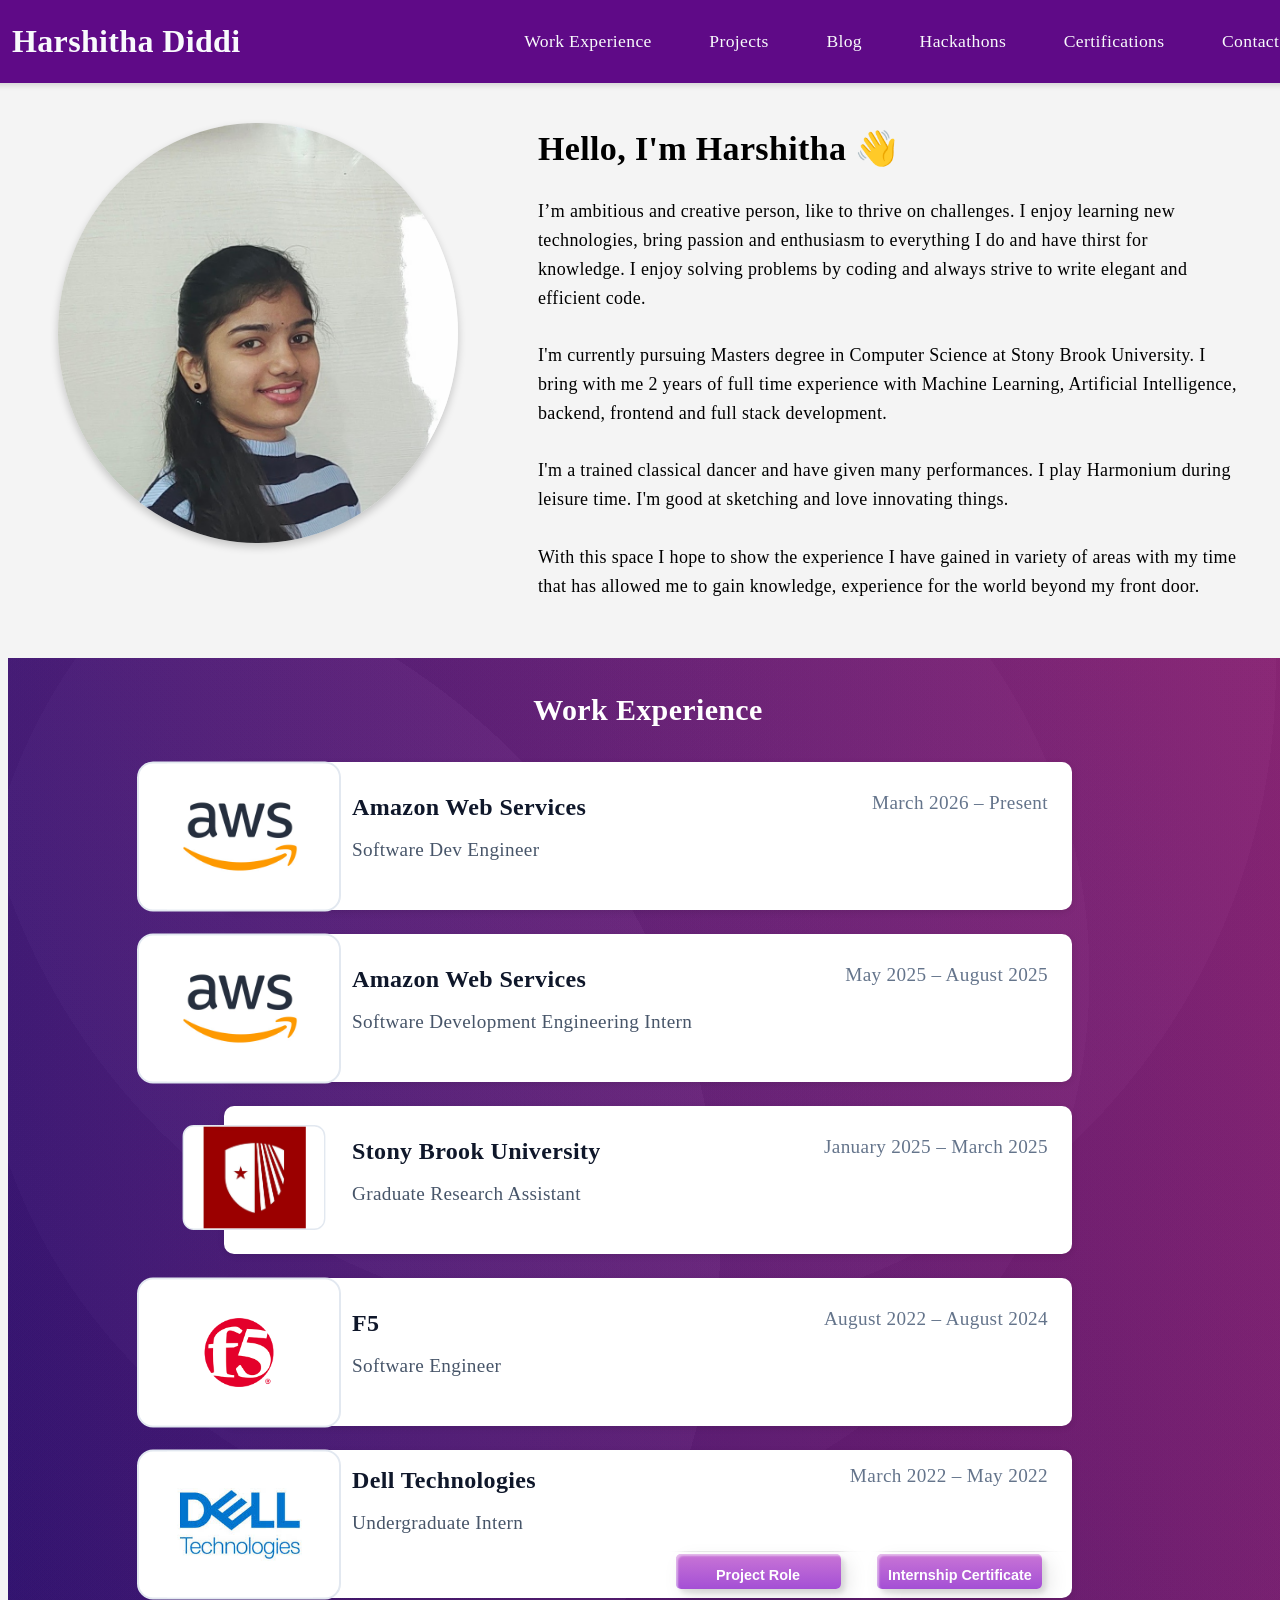
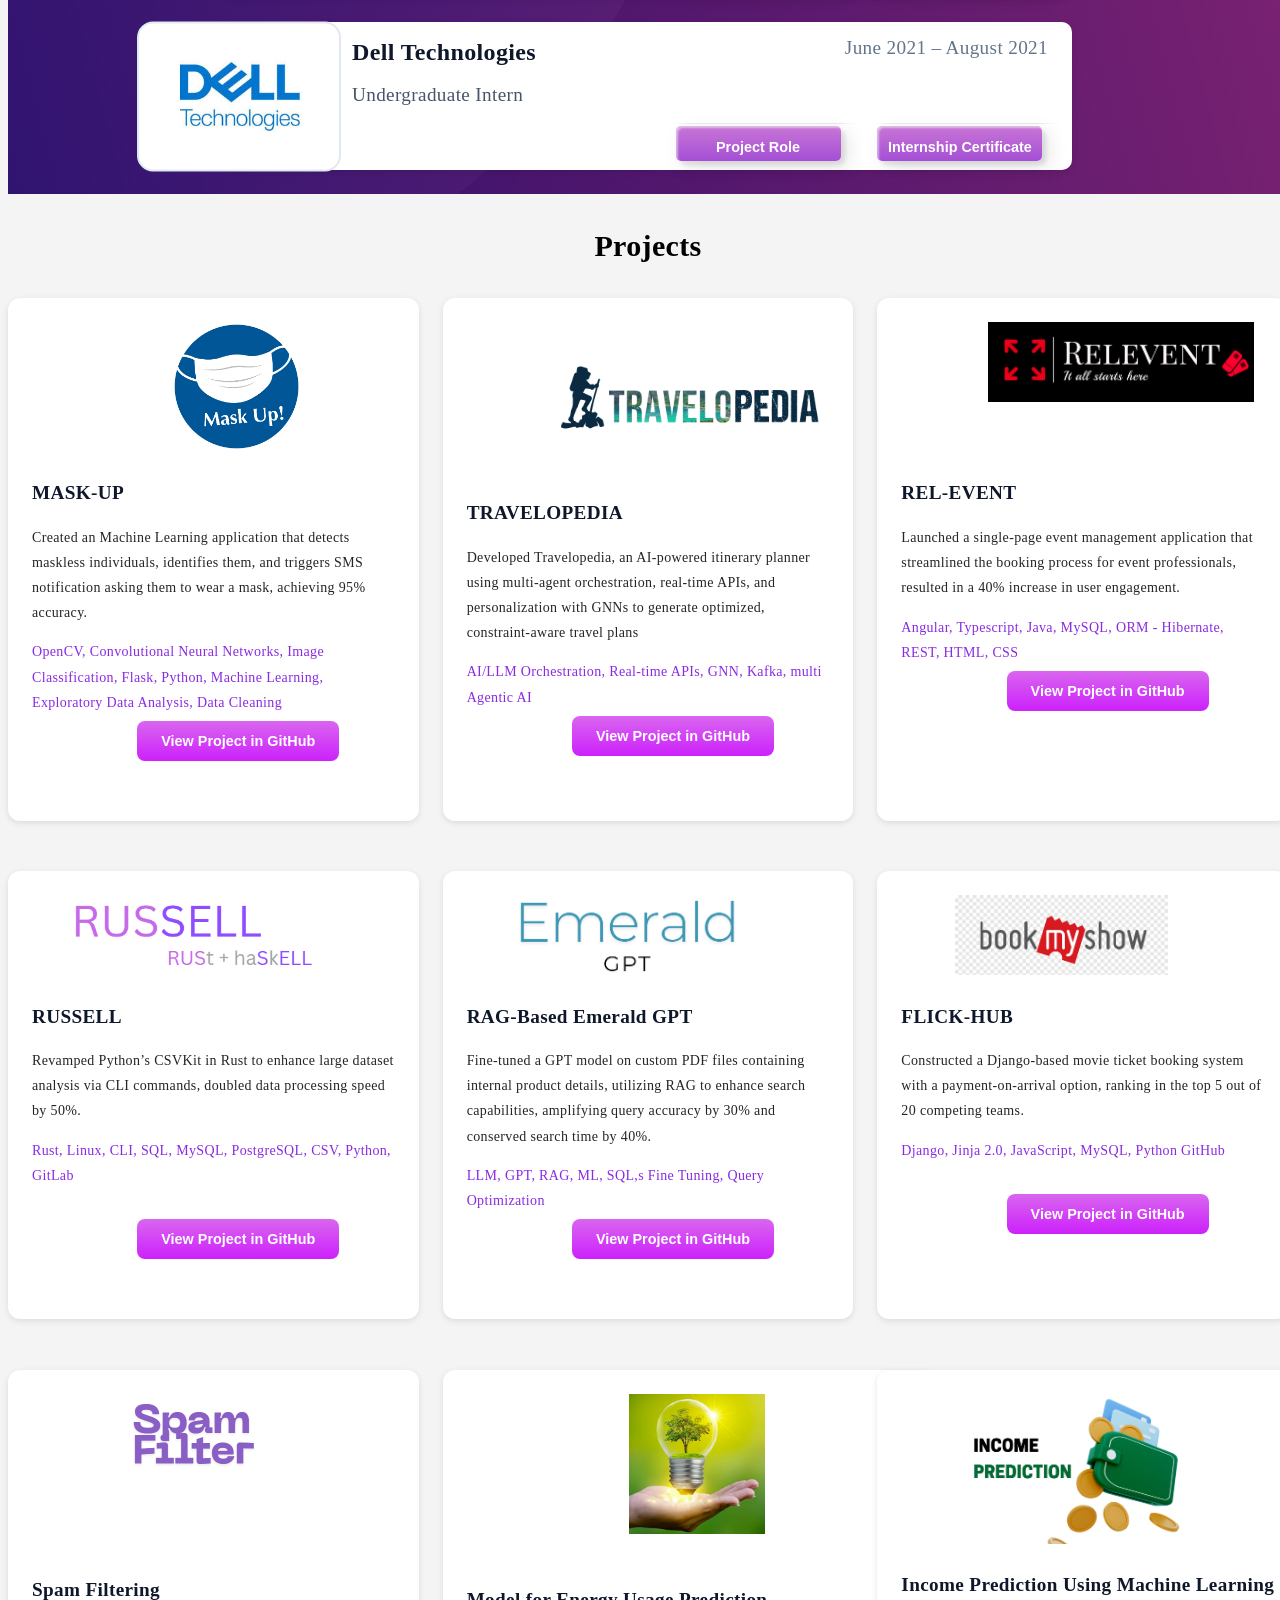
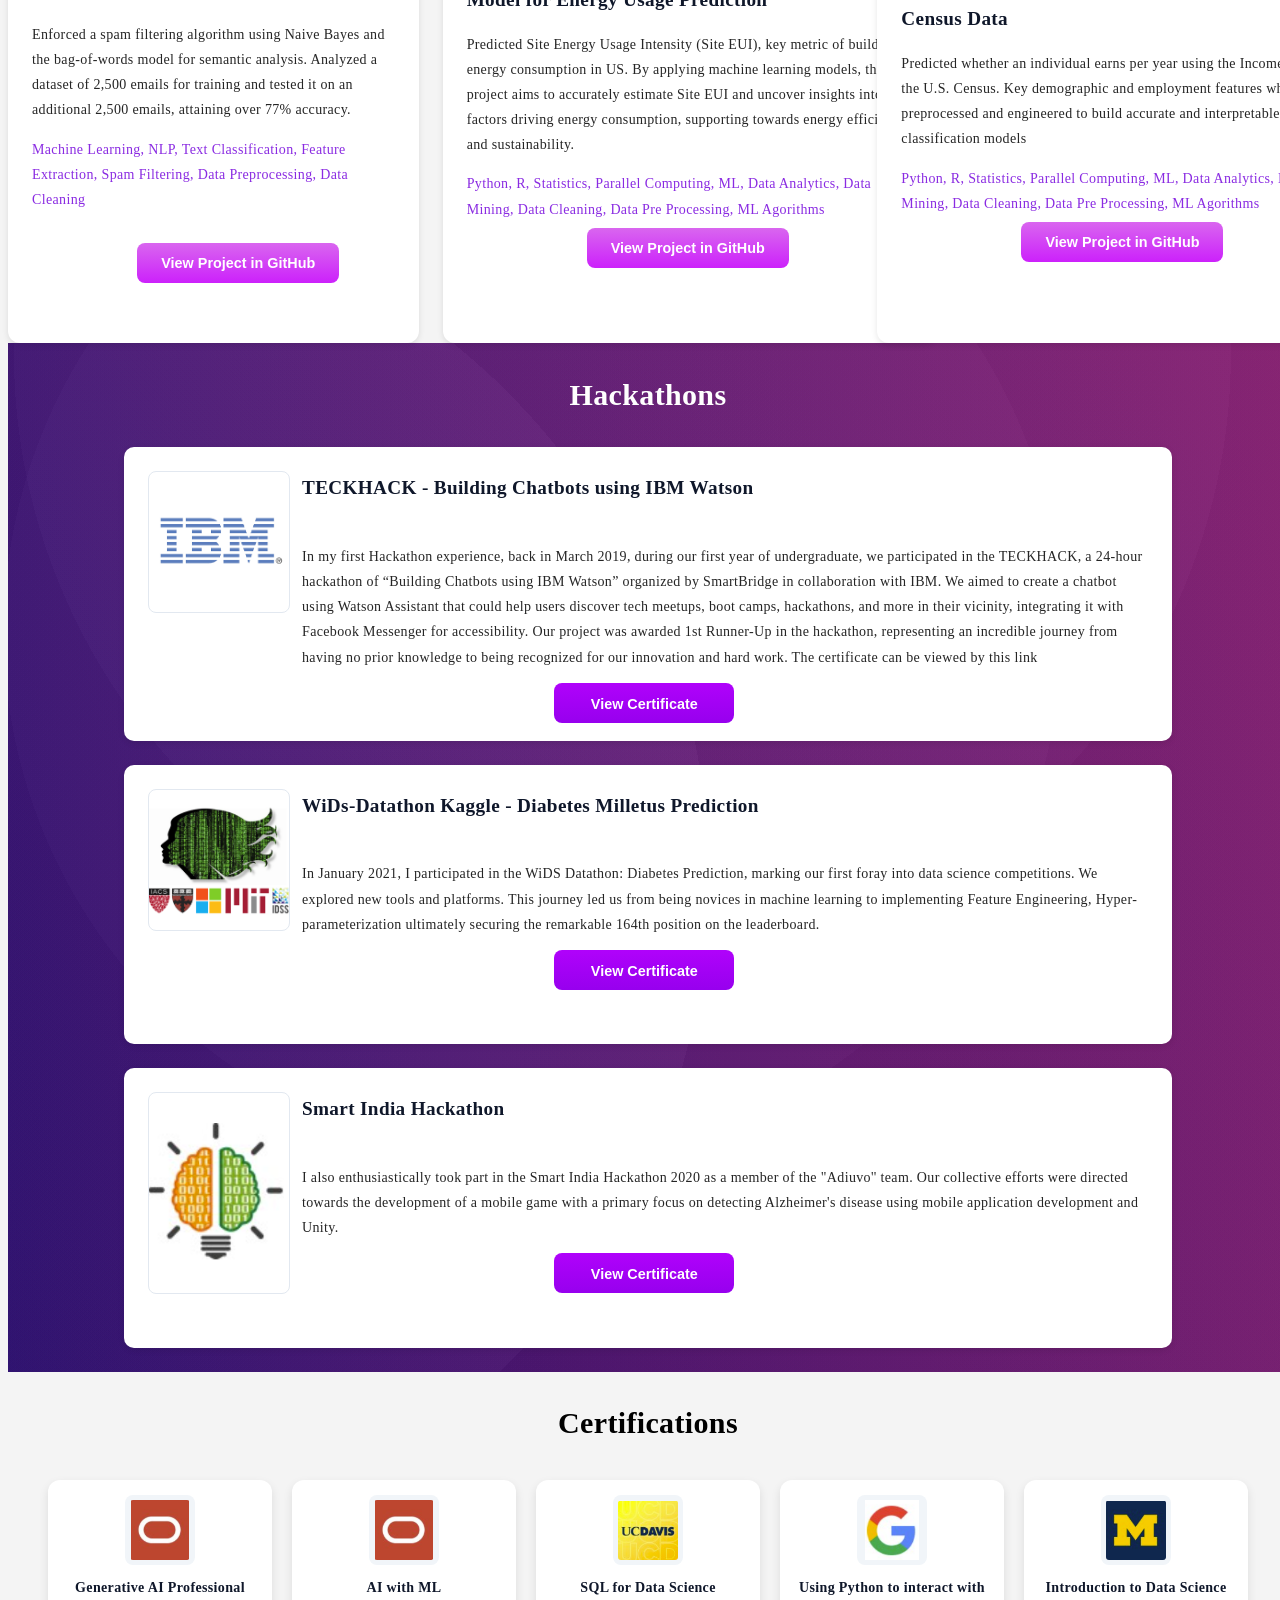
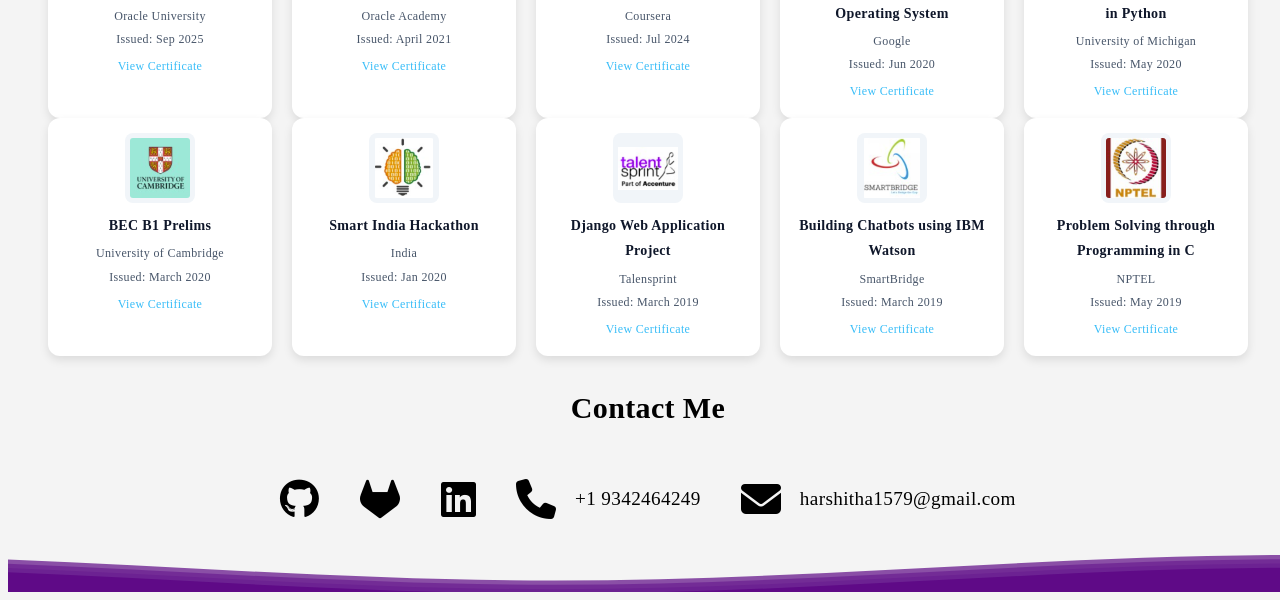
==== commit 36bb4c37: "Add graduate research assistant role" ====
--- a/index.html
+++ b/index.html
@@ -1,704 +1,620 @@
-<!DOCTYPE html>
-<html>
-<head>
-  <meta charset="UTF-8">
-  <title>My Portfolio</title>
-  <link rel="stylesheet" href="style.css"> <!-- CSS link -->
-   <link rel="stylesheet" href="https://cdnjs.cloudflare.com/ajax/libs/font-awesome/6.4.2/css/all.min.css">
-</head>
-
-
-
-<body>
-  <header class="header-design">
-  <nav class="navbar" style="margin-left: -20px;">
-    <div class="logo">Harshitha Diddi</div>
-    <div>
-    <ul>
-      <li><a href="#work">Work Experience</a></li>
-      <li><a href="#projects">Projects</a></li>
-      <li><a href="https://medium.com/@harshitha1579">Blog</a></li>
-      <li><a href="#hackathons">Hackathons</a></li>
-      <li><a href="#certifications">Certifications</a></li>
-      <li><a href="#skills">Skills</a></li>
-      <li><a href="#contact">Contact</a></li>
-    </ul>
-    </div>
- </nav>
-</header>
-
-<div>
-      <div class="container" style="margin-top: -50px;">
-          <img src="Harshitha.jpg" alt="My Photo">
-        <div class="content">
-          <h2>Hello, I'm Harshitha 👋</h2>
-          <p>
-            I’m ambitious and creative person, like to thrive on challenges. I enjoy learning new technologies,
-            bring  passion and enthusiasm to everything I do and have thirst for knowledge. I enjoy solving problems by coding 
-            and always strive to write elegant and efficient code.
-            <br><br>
-            I'm currently pursuing Masters degree in Computer Science at Stony Brook University.
-            I bring with me 2 years of full time experience with Machine Learning, Artificial Intelligence, backend, frontend and full stack development.
-            <br><br>
-          
-            I'm a trained classical dancer and have given many performances. I play Harmonium during leisure time. I'm good at sketching and love innovating things.
-            <br><br>
-            With this space I hope to show the experience I have gained in variety of areas with my time that has allowed me to gain knowledge, experience for the world beyond my front door.
-          </p>
-        </div>
-      </div>
-      </div>
-    
-    <section id="work">
-      <div class="purplebackground">
-        <h2 style="color: white; font-size: 30px;">Work Experience</h2>
-
-        <div class="experience-container">
-          <div class="company-logo">
-            <img src="aws_logo.jpg" alt="AWS Logo" style="transform: scale(2); transform-origin: center; margin-left: -60px; margin-top: 13px;">
-          </div>
-
-          <div class="experience-details">
-            <div class="experience-header">
-              <div>
-                <div class="company" style="font-size:1.5rem;">Amazon Web Services</div>
-                <div class="role" style="font-size:1.2rem;">Software Development Engineer</div>
-              </div>
-              <div class="time" style="font-size:1.2rem;">March 2026 – Present</div>
-            </div>
-          </div>
-        </div>
-
-        <div class="experience-container">
-          <div class="company-logo">
-            <img src="aws_logo.jpg" alt="AWS Logo" style="transform: scale(2); transform-origin: center; margin-left: -60px; margin-top: 13px;">
-          </div>
-
-          <div class="experience-details">
-            <div class="experience-header">
-              <div>
-                <div class="company" style="font-size:1.5rem;">Amazon Web Services</div>
-                <div class="role" style="font-size:1.2rem;">Software Development Engineering Intern</div>
-              </div>
-              <div class="time" style="font-size:1.2rem;">May 2025 – August 2025</div>
-            </div>
-          </div>
-        </div>
-
-        <div class="experience-container">
-          <div class="company-logo">
-            <img src="sbu.jpg" alt="Stony Brook University Logo" style="transform: scale(1.7); transform-origin: center; margin-left: -60px; margin-top: 13px;">
-          </div>
-
-          <div class="experience-details">
-            <div class="experience-header">
-              <div>
-                <div class="company" style="font-size:1.5rem;">Stony Brook University</div>
-                <div class="role" style="font-size:1.2rem;">Graduate Research Assistant</div>
-              </div>
-              <div class="time" style="font-size:1.2rem;">January 2025 – March 2025</div>
-            </div>
-          </div>
-        </div>
-
-        <div class="experience-container">
-          <div class="company-logo">
-            <img src="f5_logo.png" alt="F5 Logo" style="transform: scale(2); transform-origin: center; margin-left: -60px; margin-top: 13px;">
-          </div>
-
-          <div class="experience-details">
-            <div class="experience-header">
-              <div>
-                <div class="company" style="font-size:1.5rem;">F5</div>
-                <div class="role" style="font-size:1.2rem;">Software Engineer</div>
-              </div>
-              <div class="time" style="font-size:1.2rem;">August 2022 – August 2024</div>
-            </div>
-          </div>
-        </div>
-
-        <div class="experience-container" style="height: 60px;">
-          <div class="company-logo">
-            <img src="dell_logo1.jpeg" alt="DELL Logo" style="transform: scale(2); transform-origin: center; margin-left: -60px; margin-top: 13px;">
-          </div>
-
-          <div class="experience-details">
-            <div class="experience-header" style="margin-top: -15px;">
-              <div>
-                <div class="company" style="font-size:1.5rem;">Dell Technologies</div>
-                <div class="role" style="font-size:1.2rem;">Undergraduate Intern</div>
-              </div>
-              <div class="time" style="font-size:1.2rem; margin-left: 200px;">March 2022 – May 2022</div>
-              <div style="margin-top: -20px; margin-left: 270px;">
-                <button class="custom-btn btn-12" onclick="window.location.href='Incident remediation (2).pdf'" style="margin-top: -50px; margin-left: 40px;">
-                  <span>Click to View!</span><span>Project Role</span>
-                </button>
-                <button class="custom-btn btn-12" onclick="window.location.href='Internship Completion Certificate- 20 May\'22-25 (1).pdf'" style="width: 180px;">
-                  <span>Click to View!</span><span>Internship Certificate</span>
-                </button>
-              </div>
-            </div>
-          </div>
-        </div>
-
-        <div class="experience-container" style="height: 60px;">
-          <div class="company-logo">
-            <img src="dell_logo1.jpeg" alt="DELL Logo" style="transform: scale(2); transform-origin: center; margin-left: -60px; margin-top: 13px;">
-          </div>
-
-          <div class="experience-details">
-            <div class="experience-header" style="margin-top: -15px;">
-              <div>
-                <div class="company" style="font-size:1.5rem;">Dell Technologies</div>
-                <div class="role" style="font-size:1.2rem;">Undergraduate Intern</div>
-              </div>
-              <div class="time" style="font-size:1.2rem; margin-left: 200px;">June 2021 – August 2021</div>
-              <div style="margin-top: -20px; margin-left: 270px;">
-                <button class="custom-btn btn-12" onclick="window.location.href='DELL Internship-summer (1).pdf'" style="margin-top: -50px; margin-left: 40px;">
-                  <span>Click to View!</span><span>Project Role</span>
-                </button>
-                <button class="custom-btn btn-12" onclick="window.location.href='GAMA Project Template (1).pdf'" style="width: 180px;">
-                  <span>Click to View!</span><span>Internship Certificate</span>
-                </button>
-              </div>
-            </div>
-          </div>
-        </div>
-      </div>
-    </section>
-<section id="projects"><h2 style="color: black;font-size: 30px;text-align: center;">Projects</h2>
-
-<div>
-
-<div class="projects-grid">
-    <!-- Card 1 -->
-    <div class="project-card">
-      <div class="project-logo">
-        <img src="mask-up.jpg" alt="AWS Logo" style="height: 130px;width:130px;align-items: center;margin-left: 140px;">
-      </div>
-      <div class="project-header">
-        <div>
-          <div class="project-name" >MASK-UP</div>
- <p>Created an Machine Learning application that detects maskless individuals, identifies them, and triggers SMS
-notification asking them to wear a mask, achieving 95% accuracy.</p>
-<p class="techstack">OpenCV, Convolutional Neural Networks, Image Classification, Flask, Python, Machine Learning, Exploratory Data Analysis, Data Cleaning</p>
-<div class="alignbutton"> 
-<button class="custom-btn btn-11" onclick="window.location.href='https://github.com/harshitha9916/Mask-Up'" style="margin-top: -50px;margin-left: 40px;">
-<span>View Project in GitHub</span>
-</div>
-        </div>
-      </div>
-    </div>
-
-    <div class="project-card">
-      <div class="project-logo">
-        <img src="travelopedia.png" alt="Travelopedia Logo" style="height: 150px;width: 290px;margin-left: 80px;">
-      </div>
-      <div class="project-header">
-        <div>
-          <div class="project-name">TRAVELOPEDIA</div>
- <p>Developing Travelopedia, an AI-powered itinerary planner using multi-agent orchestration, real-time APIs, and personalization with GNNs to generate optimized, constraint-aware travel plans</p>
- <p class="techstack">AI/LLM Orchestration, Real-time APIs, GNN, Kafka, multi Agentic AI</p>
-<div class="alignbutton"> 
- <button class="custom-btn btn-11" onclick="window.location.href='https://github.com/harshitha9916/Travelopedia'" style="margin-top: -50px;margin-left: 40px;">
-<span>View Project in GitHub</span></div>
-        </div>
-      </div>
-      <ul class="project-points">
-      
-      </ul>
-    </div>
-
-<div class="project-card">
-      <div class="project-logo">
-        <img src="Relevent.png" alt="AWS Logo" style="margin-left: 60px;">
-      </div>
-      <div class="project-header">
-        <div>
-          <br><br>
-          <div class="project-name">REL-EVENT</div>
- <p> Launched a single-page event management application that streamlined the booking process for event
-professionals, resulted in a 40% increase in user engagement. </p>
-<p class="techstack">Angular, Typescript, Java, MySQL, ORM - Hibernate, REST, HTML, CSS</p>
-<div class="alignbutton"> 
-<button class="custom-btn btn-11" onclick="window.location.href='https://github.com/harshitha9916/Rel-Event'" style="margin-top: -50px;margin-left: 40px;">
-<span>View Project in GitHub</span></div>
-        </div>
-      </div>
-      <ul class="project-points">
-      
-      </ul>
-    </div>
-    <!-- Card 1 -->
-    
-    <!-- Card 1 -->
-    
-    </div>
-    
-<br><br>
-<div class="projects-grid">
-    <!-- Card 1 -->
-    <div class="project-card">
-      <div class="project-logo">
-        <img src=russell.png alt="AWS Logo">
-      </div>
-      <div class="project-header">
-        <div>
-          <div class="project-name">RUSSELL</div>
- <p>Revamped Python’s CSVKit in Rust to enhance large dataset analysis via CLI commands, doubled data
-processing speed by 50%.</p>
-<p class="techstack">Rust, Linux, CLI, SQL, MySQL, PostgreSQL, CSV, Python, GitLab</p>
-<div class="alignbutton"> 
-  <br>
-<button class="custom-btn btn-11" onclick="window.location.href='https://gitlab.com/russell27'" style="margin-top: -50px;margin-left: 40px;">
-<span>View Project in GitHub</span></div>
-        </div>
-      </div>
-    </div>
-
-    <!-- Card 1 -->
-    <div class="project-card">
-      <div class="project-logo">
-        <img src=gpt.png alt="AWS Logo">
-      </div>
-      <div class="project-header">
-        <div>
-          <div class="project-name">RAG-Based Emerald GPT</div>
- <p>Fine-tuned a GPT model on custom PDF files containing internal product details, utilizing RAG to enhance search
-capabilities, amplifying query accuracy by 30% and conserved search time by 40%.</p>
-<p class="techstack">LLM, GPT, RAG, ML, SQL,s Fine Tuning, Query Optimization</p>
-<div class="alignbutton"> 
-<button class="custom-btn btn-11" onclick="window.location.href='https://github.com/harshitha9916/RAG-GPT'" style="margin-top: -50px;margin-left: 40px;">
-<span>View Project in GitHub</span></div>
-
-        </div>
-      </div>
-      <ul class="project-points">
-      
-      </ul>
-    </div>
-
-    <!-- Card 3 -->
-    <div class="project-card">
-      <div class="project-logo">
-        <img src=bookmyshow.png alt="AWS Logo">
-      </div>
-      <div class="project-header">
-        <div>
-          <div class="project-name">FLICK-HUB</div>
- <p>Constructed a Django-based movie ticket booking system with a payment-on-arrival option, ranking in the
-top 5 out of 20 competing teams.</p>
-<p class="techstack">Django, Jinja 2.0, JavaScript, MySQL, Python GitHub</p>
-<br>
-<div class="alignbutton"> 
-<button class="custom-btn btn-11" onclick="window.location.href='https://github.com/harshitha9916/Flick-Hub'" style="margin-top: -50px;margin-left: 40px;">
-<span>View Project in GitHub</span></div> 
-        </div>
-      </div>
-      <ul class="project-points">
-      
-      </ul>
-    </div>
-    </div>
-    <br><br>
-    <div class="projects-grid">
-       <!-- Card 1 -->
-    <div class="project-card">
-      <div class="project-logo">
-        <img src="spam_filter.png" alt="AWS Logo">
-      </div>
-      <div class="project-header">
-        <div>
-          <br>
-          <br>
-          <br>
-          <div class="project-name">Spam Filtering</div>
- <p>Enforced a spam filtering algorithm using Naive Bayes and the bag-of-words model for semantic analysis. Analyzed
-a dataset of 2,500 emails for training and tested it on an additional 2,500 emails, attaining over 77% accuracy.</p>
-<p class="techstack">Machine Learning, NLP, Text Classification, Feature Extraction, Spam Filtering, Data Preprocessing, Data Cleaning</p>
-<br>
-<div class="alignbutton"> 
-<button class="custom-btn btn-11" onclick="window.location.href='https://github.com/harshitha9916/Naive-Bayes---Spam-Classifier'" style="margin-top: -50px;margin-left: 40px;">
-<span>View Project in GitHub</span></div> 
-
-        </div>
-      </div>
-      <ul class="project-points">
-      
-      </ul>
-    </div>
-    <!-- Card 1 -->
-    <div class="project-card" style="width: 445px;">
-      <div class="project-logo">
-        <img src="energysaving.png" alt="AWS Logo" style="width:160px;height:140px;margin-left: 150px;" >
-      </div>
-      <br>
-      <div class="project-header">
-        <div>
-          <div class="project-name">Model for Energy Usage Prediction</div>
- <p>Predicted Site Energy Usage Intensity (Site EUI), key metric of building energy consumption in US. By applying machine learning models, the 
-  project aims to accurately estimate Site EUI and uncover insights into factors driving energy consumption, supporting towards energy efficiency and sustainability.</p>
-
-<p class="techstack">Python, R, Statistics, Parallel Computing, ML, Data Analytics, Data Mining, Data Cleaning, Data Pre Processing, ML Agorithms</p>
-<div class="alignbutton"> 
-<button class="custom-btn btn-11" onclick="window.location.href='https://github.com/harshitha9916/Mask-Up'" style="margin-top: -50px;margin-left: 40px;">
-<span>View Project in GitHub</span></div>
-    
-</div>
-      </div>
-    </div>
-    <div class="project-card" style="width: 445px;">
-      <div class="project-logo">
-        <img src="money1.png" alt="AWS Logo" style="width: 350px;height:150px;" >
-      </div>
-      <div class="project-header">
-        <div>
-          <div class="project-name">Income Prediction Using Machine Learning on U.S. Census Data</div>
- <p>Predicted whether an individual earns per year using the Income dataset of the U.S. Census. 
-  Key demographic and employment features which were preprocessed and engineered to build 
-  accurate and interpretable classification models</p>
-
-<p class="techstack">Python, R, Statistics, Parallel Computing, ML, Data Analytics, Data Mining, Data Cleaning, Data Pre Processing, ML Agorithms</p>
-<div class="alignbutton"> 
-<button class="custom-btn btn-11" onclick="window.location.href='https://github.com/harshitha9916/Mask-Up'" style="margin-top: -50px;margin-left: 40px;">
-<span>View Project in GitHub</span></div>
-    
-</div>
-      </div>
-    </div>
-    </div>
-
-</section>
-    <section id="hackathons">
-
-     <div class="purplebackground">  
-
-      <h2 style="color: white;font-size: 30px;">Hackathons</h2>
-      <div>
-
-    <div class="experience-container" style="width: 1000px;">
-    <!-- Column 1: Logo -->
-    <div class="company-logo" style="width: 150px;">
-      <img src=ibm.png alt="AWS Logo" style="height: 140px;width:140px;align-items: center;">
-    </div>
-
-    <!-- Column 2: Details -->
-    <div class="experience-details" style="margin-left: 50px;">
-      <div class="experience-header">
-        <div>
-          <div class="company">TECKHACK - Building Chatbots using IBM Watson</div>
-        </div>
-      </div>
-      <p>In my first Hackathon experience, back in March 2019, during our first year of undergraduate, we participated in the TECKHACK, a 24-hour hackathon of 
-        “Building Chatbots using IBM Watson” organized by SmartBridge in collaboration with IBM. We aimed to create a chatbot using Watson Assistant that could 
-        help users discover tech meetups, boot camps, hackathons, and more in their vicinity, integrating it with Facebook Messenger for accessibility. 
-        Our project was awarded 1st Runner-Up in the hackathon, representing an incredible journey from having no prior knowledge to being recognized for 
-        our innovation and hard work. The certificate can be viewed by this link      
-        <div class="alignbutton"> 
-<button class="custom-btn btn-3" onclick="window.location.href='TEKHACK_IBM.jpg'" style="margin-top: -50px;margin-left: 100px;">
-<span>View Certificate</span></div>
-   
-    </div>
-    </div>
-
-    <div class="experience-container"style="width: 1000px;">
-    <!-- Column 1: Logo -->
-    <div class="company-logo">
-      <img src="wids.png" alt="AWS Logo"style="height: 140px;width:140px;align-items: center;">
-    </div>
-
-    <!-- Column 2: Details -->
-    <div class="experience-details" style="margin-left: 50px;">
-      <div class="experience-header">
-        <div>
-          <div class="company">WiDs-Datathon Kaggle - Diabetes Milletus Prediction </div>
-        </div>
-      </div>
-      <p>
-In January 2021, I participated in the WiDS Datathon: Diabetes Prediction, marking our first foray into data science competitions. 
-We explored new tools and platforms. This journey led us from being novices in machine learning to implementing Feature Engineering, 
-Hyper-parameterization ultimately securing the remarkable 164th position on the leaderboard.         
-
-<div class="alignbutton"> 
-<button class="custom-btn btn-3" onclick="window.location.href='https://www.kaggle.com/diddiharshitha/competitions'" style="margin-top: -50px;margin-left: 100px;">
-<span>View Certificate</span></div>
-        </p>
-    </div>
-</div>
-
-
-<div class="experience-container" style="width: 1000px;">
-    <!-- Column 1: Logo -->
-    <div class="company-logo">
-      <img src="sih_logo.png" alt="AWS Logo" style="height: 200px;width:140px;align-items: center;">
-    </div>
-
-    <!-- Column 2: Details -->
-    <div class="experience-details" style="margin-left: 50px;">
-      <div class="experience-header">
-        <div>
-          <div class="company">Smart India Hackathon</div>
-        </div>
-      </div>
-      <p>
-I also enthusiastically took part in the Smart India Hackathon 2020 as a member of the "Adiuvo'' team. 
-Our collective efforts were directed towards the development of a mobile game with a primary focus on detecting Alzheimer's 
-disease using mobile application development and Unity.
-        <div class="alignbutton"> 
-<button class="custom-btn btn-3" onclick="window.location.href='SIH2020.jpg'" style="margin-top: -50px;margin-left: 100px;">
-<span>View Certificate</span></div>
-        </p>
-    </div>
-</div>
-
-</div>
-</div>
-    </section>
-
-<section id="certifications">
-<div class="certifications-section">
-    <h2 style="color: black;text-align: center;font-size: 30px;">Certifications</h2>
-
-    <div class="certifications-grid">
-      <div class="cert-card">
-        <img src="oracle_logo.png" alt="oracle Logo">
-        <div class="cert-info">
-          <h3>Generative AI Professional</h3>
-          <p>Oracle University</p>
-          <p>Issued: Sep 2025</p>
-          <a href="Gen AI Certficate.png">View Certificate</a>
-        </div>
-      </div>
-
-      <div class="cert-card">
-        <img src="oracle_logo.png" alt="oracle Logo">
-        <div class="cert-info">
-          <h3>AI with ML</h3>
-          <p>Oracle Academy</p>
-          <p>Issued: April 2021</p>
-          <a href="AI_ML_Oracle.pdf">View Certificate</a>
-        </div>
-      </div>
-
-      <div class="cert-card">
-        <img src="UCDavis_logo.png" alt="UCDavis Logo">
-        <div class="cert-info">
-          <h3>SQL for Data Science</h3>
-          <p>Coursera</p>
-          <p>Issued: Jul 2024</p>
-          <a href="coursera_sqlforDS.jpg">View Certificate</a>
-        </div>
-      </div>
-
-      <div class="cert-card">
-        <img src="google_logo.png" alt="Google Logo">
-        <div class="cert-info">
-          <h3>Using Python to interact with Operating System</h3>
-          <p>Google</p>
-          <p>Issued: Jun 2020</p>
-          <a href="coursera_OSPython.jpg">View Certificate</a>
-        </div>
-      </div>
-
-      <div class="cert-card">
-        <img src="michigan_logo.png" alt="Michigan Logo">
-        <div class="cert-info">
-          <h3>Introduction to Data Science in Python</h3>
-          <p>University of Michigan</p>
-          <p>Issued: May 2020</p>
-          <a href="Intro To Data Science Certificate.jpg">View Certificate</a>
-        </div>
-      </div>
-    </div>
-
-  <div class="certifications-grid">
-      <div class="cert-card">
-        <img src="cambridge_logo.png" alt="Coursera Logo">
-        <div class="cert-info">
-          <h3>BEC B1 Prelims</h3>
-          <p>University of Cambridge</p>
-          <p>Issued: March 2020</p>
-          <a href="BEC-Prelims.pdf">View Certificate</a>
-        </div>
-      </div>
-
-      <div class="cert-card">
-        <img src="sih_logo.png" alt="AWS Logo">
-        <div class="cert-info">
-          <h3>Smart India Hackathon</h3>
-          <p>India</p>
-          <p>Issued: Jan 2020</p>
-          <a href="sih.jpg">View Certificate</a>
-        </div>
-      </div>
-
-      <div class="cert-card">
-        <img src="talensprint_logo.png" alt="Deep Learning Logo">
-        <div class="cert-info">
-          <h3>Django Web Application Project</h3>
-          <p>Talensprint</p>
-          <p>Issued: March 2019</p>
-          <a href="Django_Talensprint.jpg">View Certificate</a>
-        </div>
-      </div>
-
-      <div class="cert-card">
-        <img src="smartbridge_logo.png" alt="Google Logo">
-        <div class="cert-info">
-          <h3>Building Chatbots using IBM Watson</h3>
-          <p>SmartBridge</p>
-          <p>Issued: March 2019</p>
-          <a href="TEKHACK_IBM.jpg">View Certificate</a>
-        </div>
-      </div>
-
-      <div class="cert-card">
-        <img src="NPTEL_logo.png" alt="Microsoft Logo">
-        <div class="cert-info">
-          <h3>Problem Solving through Programming in C</h3>
-          <p>NPTEL</p>
-          <p>Issued: May 2019</p>
-          <a href="NPTEL Certificate.jpg">View Certificate</a>
-        </div>
-      </div>
-    </div>
-  </div>
-</div>
-
- </section>
-
-
-    <section id="skills" >
-    <div>
-      <h1 style="color: black;text-align: center;">Skills</h1>
-          <!--<h3> Artificial Intelligence & Machine Learning </h3>-->
-                 <button class="button button--four">Machine Learning</button>
-                <button class="button button--four">Deep Learning</button>
-                 <button class="button button--four">Natural Language Processing</button>
-                 <button class="button button--four">Forecasting</button>
-                <button class="button button--four">Data Analytics</button>
-                 <button class="button button--four">Data Visualization</button>
-                 <button class="button button--four">Data Pre-processing</button>
-                 <button class="button button--four">Data Cleaning</button>
-                 <button class="button button--four">Data Mining</button>
-                 <button class="button button--four">Statistics</button>
-                 <button class="button button--four">Parallel Computing</button>
-
-     <!-- <h3> Programming Languages and Development </h3>-->
-      <button class="button button--four">C/C++</button>
-       <button class="button button--four">Java</button>
-        <button class="button button--four">Python</button>
-         <button class="button button--four">Rust</button>
-          <button class="button button--four">Golang</button>
-           <button class="button button--four">JavaScript</button>
-            <button class="button button--four">Linux</button>
-             <button class="button button--four">Shell Scripting</button>
-              <button class="button button--four">Dockers</button>
-               <button class="button button--four">Kubernetes</button>
-                <button class="button button--four">AWS</button>
-                 <button class="button button--four">GCP</button>
-                 <button class="button button--four">Operating Systems</button>
-               <button class="button button--four">Computer Networking</button>
-                <button class="button button--four">Git</button>
-                 <button class="button button--four">CI/CD</button>
-                 <button class="button button--four">Dev-Ops</button>
-                <button class="button button--four">Data Structure & Algorithms</button>
-                 <button class="button button--four">Microservices</button>
-                 <button class="button button--four">Solid Principles</button>
-                 <button class="button button--four">REST-APIs</button>
-                 <button class="button button--four">Elastic Search</button>
-
-                <!--<h3>Frameworks</h3>-->
-                 <button class="button button--four">React</button>
-                 <button class="button button--four">Angular</button>
-                  <button class="button button--four">Django</button>
-                 <button class="button button--four">Vue</button>
-                 <button class="button button--four">Flask</button>
-                 <button class="button button--four">Streamlit</button>
-    </section>
-
-    <section id="contact">
-      <div class="purplebackground">
-<div class="contact-div" style="margin-top:-90px;">
-      <div class="text">
-         Contact us Form
-      </div>
-      <form action="#">
-         <div class="form-row">
-            <div class="input-data">
-               <input type="text" required>
-               <div class="underline"></div>
-               <label for="">Name</label>
-            </div>
-       
-         </div>
-         <div class="form-row">
-            <div class="input-data">
-               <input type="text" required>
-               <div class="underline"></div>
-               <label for="">Email Address</label>
-            </div>
-            
-         </div>
-         <div class="form-row">
-         <div class="input-data textarea">
-            <textarea rows="8" cols="80" required></textarea>
-            <br />
-            <div class="underline"></div>
-            <label for="">Write your message</label>
-            <br />
-            <div class="form-row submit-btn">
-               <div class="input-data">
-                  <div class="inner"></div>
-                  <input type="submit" value="submit">
-               </div>
-            </div>
-      </form>
-      </div>
- </div>
- </section>
-
- <!-- Replace your current icon section with this -->
-<div class="footer">
-    <div class="link_icon" style="text-align: center;">
-      <a href="https://github.com/harshitha9916" target="_blank" title="GitHub" style="margin: 0 15px; font-size: 2.5rem;">
-        <i class="fab fa-github"></i>
-      </a>
-      <a href="https://gitlab.com/users/Harshitha_Diddi/groups" target="_blank" title="GitLab" style="margin: 0 15px; font-size: 2.5rem;">
-        <i class="fab fa-gitlab"></i>
-      </a>
-      <a href="https://www.linkedin.com/in/harshitha-d-71a975177" target="_blank" title="LinkedIn" style="margin: 0 15px; font-size: 2.5rem;">
-        <i class="fab fa-linkedin"></i>
-      </a>
-      <a href="" title="Phone" style="margin: 0 15px; font-size: 2.5rem;">
-        <i class="fas fa-phone"></i>
-        <span style="font-size: 1.2rem; margin-left: 8px; vertical-align: middle; color: #000;">+1 9342464249</span>
-      </a>
-      <a href="harshitha.diddi@stonybrook.edu" title="Gmail" style="margin: 0 15px; font-size: 2.5rem;">
-        <i class="fas fa-envelope"></i>
-        <span style="font-size: 1.2rem; margin-left: 8px; vertical-align: middle; color: #000;">harshitha.diddi@stonybrook.edu</span>
-      </a>
-    </div>
-  </div>
-
-     <br>
-      <div>
-        <svg class="waves" xmlns="http://www.w3.org/2000/svg" xmlns:xlink="http://www.w3.org/1999/xlink" viewBox="0 24 150 28" preserveAspectRatio="none" shape-rendering="auto">
-          <defs>
-            <path id="gentle-wave" d="M-160 44c30 0 58-18 88-18s 58 18 88 18 58-18 88-18 58 18 88 18 v44h-352z" />
-          </defs>
-          <g class="parallax">
-  <use xlink:href="#gentle-wave" x="48" y="0" fill="rgba(95,10,135,0.7)" />
-  <use xlink:href="#gentle-wave" x="48" y="3" fill="rgba(95,10,135,0.5)" />
-  <use xlink:href="#gentle-wave" x="48" y="6" fill="rgba(95,10,135,0.3)" />
-  <use xlink:href="#gentle-wave" x="48" y="9" fill="rgba(95,10,135,1)" />
-</g>
-        </svg>
-      </div>
-
-
-
-</body>
-</html>
-
-      +<!DOCTYPE html>
+<html>
+<head>
+  <meta charset="UTF-8">
+  <title>My Portfolio</title>
+  <link rel="stylesheet" href="style.css"> <!-- CSS link -->
+   <link rel="stylesheet" href="https://cdnjs.cloudflare.com/ajax/libs/font-awesome/6.4.2/css/all.min.css">
+</head>
+
+
+
+<body>
+  <header class="header-design">
+  <nav class="navbar" style="margin-left: -20px;">
+    <div class="logo">Harshitha Diddi</div>
+    <div>
+    <ul>
+      <li><a href="#work">Work Experience</a></li>
+      <li><a href="#projects">Projects</a></li>
+      <li><a href="https://medium.com/@harshitha1579">Blog</a></li>
+      <li><a href="#hackathons">Hackathons</a></li>
+      <li><a href="#certifications">Certifications</a></li>
+      
+      <li><a href="#contact">Contact</a></li>
+    </ul>
+    </div>
+ </nav>
+</header>
+
+<div>
+      <div class="container" style="margin-top: -50px;">
+          <img src="Harshitha.jpg" alt="My Photo">
+        <div class="content">
+          <h2>Hello, I'm Harshitha 👋</h2>
+          <p>
+            I’m ambitious and creative person, like to thrive on challenges. I enjoy learning new technologies,
+            bring  passion and enthusiasm to everything I do and have thirst for knowledge. I enjoy solving problems by coding 
+            and always strive to write elegant and efficient code.
+            <br><br>
+            I'm currently pursuing Masters degree in Computer Science at Stony Brook University.
+            I bring with me 2 years of full time experience with Machine Learning, Artificial Intelligence, backend, frontend and full stack development.
+            <br><br>
+          
+            I'm a trained classical dancer and have given many performances. I play Harmonium during leisure time. I'm good at sketching and love innovating things.
+            <br><br>
+            With this space I hope to show the experience I have gained in variety of areas with my time that has allowed me to gain knowledge, experience for the world beyond my front door.
+          </p>
+        </div>
+      </div>
+      </div>
+    
+    <section id="work">
+     <div class="purplebackground">  
+      <h2 style="color: white;font-size: 30px;">Work Experience</h2>
+
+    <div class="experience-container">
+      <div class="company-logo">
+        <img src="aws_logo.jpg" alt="AWS Logo" style="transform: scale(2); transform-origin: center; margin-left: -60px; margin-top: 13px;">
+      </div>
+      <div class="experience-details">
+        <div class="experience-header">
+          <div>
+            <div class="company" style="font-size:1.5rem;">Amazon Web Services</div>
+            <div class="role" style="font-size:1.2rem;">Software Dev Engineer</div>
+          </div>
+          <div class="time" style="font-size:1.2rem;">March 2026 – Present</div>
+        </div>
+      </div>
+    </div>
+
+    <div class="experience-container">
+      <div class="company-logo">
+        <img src="aws_logo.jpg" alt="AWS Logo" style="transform: scale(2); transform-origin: center; margin-left: -60px; margin-top: 13px;">
+      </div>
+      <div class="experience-details">
+        <div class="experience-header">
+          <div>
+            <div class="company" style="font-size:1.5rem;">Amazon Web Services</div>
+            <div class="role" style="font-size:1.2rem;">Software Development Engineering Intern</div>
+          </div>
+          <div class="time" style="font-size:1.2rem;">May 2025 – August 2025</div>
+        </div>
+      </div>
+    </div>
+
+    <div class="experience-container">
+      <div class="company-logo">
+        <img src="sbu.jpg" alt="Stony Brook University Logo" style="transform: scale(1.4); transform-origin: center; margin-left: -45px; margin-top: 10px;">
+      </div>
+      <div class="experience-details">
+        <div class="experience-header">
+          <div>
+            <div class="company" style="font-size:1.5rem;">Stony Brook University</div>
+            <div class="role" style="font-size:1.2rem;">Graduate Research Assistant</div>
+          </div>
+          <div class="time" style="font-size:1.2rem;">January 2025 – March 2025</div>
+        </div>
+      </div>
+    </div>
+
+   <div class="experience-container">
+    <div class="company-logo">
+      <img src="f5_logo.png" alt="F5 Logo" style="transform: scale(2); transform-origin: center; margin-left: -60px; margin-top: 13px;">
+    </div>
+
+    <div class="experience-details">
+      <div class="experience-header">
+        <div>
+          <div class="company" style="font-size:1.5rem;">F5</div>
+          <div class="role" style="font-size:1.2rem;">Software Engineer</div>
+        </div>
+        <div class="time" style="font-size:1.2rem;">August 2022 – August 2024</div>
+      </div>
+    </div>
+</div>
+    <div class="experience-container" style="height: 60px;">
+    <div class="company-logo">
+      <img src="dell_logo1.jpeg" alt="DELL Logo" style="transform: scale(2); transform-origin: center; margin-left: -60px; margin-top: 13px;">
+    </div>
+
+    <div class="experience-details">
+      <div class="experience-header" style="margin-top: -15px;">
+        <div>
+          <div class="company" style="font-size:1.5rem;">Dell Technologies</div>
+          <div class="role" style="font-size:1.2rem;">Undergraduate Intern</div>
+        </div>
+        <div class="time" style="font-size:1.2rem; margin-left: 200px;">March 2022 – May 2022</div>
+        <div style="margin-top: -20px; margin-left: 270px;">
+        <button class="custom-btn btn-12" onclick="window.location.href='Incident remediation (2).pdf'" style="margin-top: -50px; margin-left: 40px;">
+  <span>Click to View!</span><span>Project Role</span>
+</button>
+<button class="custom-btn btn-12" onclick="window.location.href='Internship Completion Certificate- 20 May\'22-25 (1).pdf'" style="width: 180px;">
+  <span>Click to View!</span><span>Internship Certificate</span>
+        </button>
+        </div>
+      </div>
+    </div>
+</div>
+    <div class="experience-container" style="height: 60px;">
+    <div class="company-logo">
+      <img src="dell_logo1.jpeg" alt="DELL Logo" style="transform: scale(2); transform-origin: center; margin-left: -60px; margin-top: 13px;">
+    </div>
+
+    <div class="experience-details">
+      <div class="experience-header" style="margin-top: -15px;">
+        <div>
+          <div class="company" style="font-size:1.5rem;">Dell Technologies</div>
+          <div class="role" style="font-size:1.2rem;">Undergraduate Intern</div>
+        </div>
+       <div class="time" style="font-size:1.2rem; margin-left: 200px;">June 2021 – August 2021</div>
+        <div style="margin-top: -20px; margin-left: 270px;">
+        <button class="custom-btn btn-12" onclick="window.location.href='DELL Internship-summer (1).pdf'" style="margin-top: -50px; margin-left: 40px;">
+  <span>Click to View!</span><span>Project Role</span>
+</button>
+<button class="custom-btn btn-12" onclick="window.location.href='GAMA Project Template (1).pdf'" style="width: 180px;">
+  <span>Click to View!</span><span>Internship Certificate</span>
+        </button>
+    </div>
+    </div>
+  </div>
+</div>
+</section>
+<section id="projects"><h2 style="color: black;font-size: 30px;text-align: center;">Projects</h2>
+
+<div>
+
+<div class="projects-grid">
+    <!-- Card 1 -->
+    <div class="project-card">
+      <div class="project-logo">
+        <img src="mask-up.jpg" alt="AWS Logo" style="height: 130px;width:130px;align-items: center;margin-left: 140px;">
+      </div>
+      <div class="project-header">
+        <div>
+          <div class="project-name" >MASK-UP</div>
+ <p>Created an Machine Learning application that detects maskless individuals, identifies them, and triggers SMS
+notification asking them to wear a mask, achieving 95% accuracy.</p>
+<p class="techstack">OpenCV, Convolutional Neural Networks, Image Classification, Flask, Python, Machine Learning, Exploratory Data Analysis, Data Cleaning</p>
+<div class="alignbutton"> 
+<button class="custom-btn btn-11" onclick="window.location.href='https://github.com/harshitha9916/Mask-Up'" style="margin-top: -50px;margin-left: 40px;">
+<span>View Project in GitHub</span>
+</div>
+        </div>
+      </div>
+    </div>
+
+    <div class="project-card">
+      <div class="project-logo">
+        <img src="travelopedia.png" alt="Travelopedia Logo" style="height: 150px;width: 290px;margin-left: 80px;">
+      </div>
+      <div class="project-header">
+        <div>
+          <div class="project-name">TRAVELOPEDIA</div>
+ <p>Developed Travelopedia, an AI-powered itinerary planner using multi-agent orchestration, real-time APIs, and personalization with GNNs to generate optimized, constraint-aware travel plans</p>
+ <p class="techstack">AI/LLM Orchestration, Real-time APIs, GNN, Kafka, multi Agentic AI</p>
+<div class="alignbutton"> 
+ <button class="custom-btn btn-11" onclick="window.location.href='https://github.com/harshitha9916/Travelopedia---AI-itinerary'" style="margin-top: -50px;margin-left: 40px;">
+<span>View Project in GitHub</span></div>
+        </div>
+      </div>
+      <ul class="project-points">
+      
+      </ul>
+    </div>
+
+<div class="project-card">
+      <div class="project-logo">
+        <img src="Relevent.png" alt="AWS Logo" style="margin-left: 60px;">
+      </div>
+      <div class="project-header">
+        <div>
+          <br><br>
+          <div class="project-name">REL-EVENT</div>
+ <p> Launched a single-page event management application that streamlined the booking process for event
+professionals, resulted in a 40% increase in user engagement. </p>
+<p class="techstack">Angular, Typescript, Java, MySQL, ORM - Hibernate, REST, HTML, CSS</p>
+<div class="alignbutton"> 
+<button class="custom-btn btn-11" onclick="window.location.href='https://github.com/harshitha9916/Rel-Event'" style="margin-top: -50px;margin-left: 40px;">
+<span>View Project in GitHub</span></div>
+        </div>
+      </div>
+      <ul class="project-points">
+      
+      </ul>
+    </div>
+    <!-- Card 1 -->
+    
+    <!-- Card 1 -->
+    
+    </div>
+    
+<br><br>
+<div class="projects-grid">
+    <!-- Card 1 -->
+    <div class="project-card">
+      <div class="project-logo">
+        <img src=russell.png alt="AWS Logo">
+      </div>
+      <div class="project-header">
+        <div>
+          <div class="project-name">RUSSELL</div>
+ <p>Revamped Python’s CSVKit in Rust to enhance large dataset analysis via CLI commands, doubled data
+processing speed by 50%.</p>
+<p class="techstack">Rust, Linux, CLI, SQL, MySQL, PostgreSQL, CSV, Python, GitLab</p>
+<div class="alignbutton"> 
+  <br>
+<button class="custom-btn btn-11" onclick="window.location.href='https://gitlab.com/russell27'" style="margin-top: -50px;margin-left: 40px;">
+<span>View Project in GitHub</span></div>
+        </div>
+      </div>
+    </div>
+
+    <!-- Card 1 -->
+    <div class="project-card">
+      <div class="project-logo">
+        <img src=gpt.png alt="AWS Logo">
+      </div>
+      <div class="project-header">
+        <div>
+          <div class="project-name">RAG-Based Emerald GPT</div>
+ <p>Fine-tuned a GPT model on custom PDF files containing internal product details, utilizing RAG to enhance search
+capabilities, amplifying query accuracy by 30% and conserved search time by 40%.</p>
+<p class="techstack">LLM, GPT, RAG, ML, SQL,s Fine Tuning, Query Optimization</p>
+<div class="alignbutton"> 
+<button class="custom-btn btn-11" onclick="window.location.href='https://github.com/harshitha9916/RAG-GPT'" style="margin-top: -50px;margin-left: 40px;">
+<span>View Project in GitHub</span></div>
+
+        </div>
+      </div>
+      <ul class="project-points">
+      
+      </ul>
+    </div>
+
+    <!-- Card 3 -->
+    <div class="project-card">
+      <div class="project-logo">
+        <img src=bookmyshow.png alt="AWS Logo">
+      </div>
+      <div class="project-header">
+        <div>
+          <div class="project-name">FLICK-HUB</div>
+ <p>Constructed a Django-based movie ticket booking system with a payment-on-arrival option, ranking in the
+top 5 out of 20 competing teams.</p>
+<p class="techstack">Django, Jinja 2.0, JavaScript, MySQL, Python GitHub</p>
+<br>
+<div class="alignbutton"> 
+<button class="custom-btn btn-11" onclick="window.location.href='https://github.com/harshitha9916/Flick-Hub'" style="margin-top: -50px;margin-left: 40px;">
+<span>View Project in GitHub</span></div> 
+        </div>
+      </div>
+      <ul class="project-points">
+      
+      </ul>
+    </div>
+    </div>
+    <br><br>
+    <div class="projects-grid">
+       <!-- Card 1 -->
+    <div class="project-card">
+      <div class="project-logo">
+        <img src="spam_filter.png" alt="AWS Logo">
+      </div>
+      <div class="project-header">
+        <div>
+          <br>
+          <br>
+          <br>
+          <div class="project-name">Spam Filtering</div>
+ <p>Enforced a spam filtering algorithm using Naive Bayes and the bag-of-words model for semantic analysis. Analyzed
+a dataset of 2,500 emails for training and tested it on an additional 2,500 emails, attaining over 77% accuracy.</p>
+<p class="techstack">Machine Learning, NLP, Text Classification, Feature Extraction, Spam Filtering, Data Preprocessing, Data Cleaning</p>
+<br>
+<div class="alignbutton"> 
+<button class="custom-btn btn-11" onclick="window.location.href='https://github.com/harshitha9916/Naive-Bayes---Spam-Classifier'" style="margin-top: -50px;margin-left: 40px;">
+<span>View Project in GitHub</span></div> 
+
+        </div>
+      </div>
+      <ul class="project-points">
+      
+      </ul>
+    </div>
+    <!-- Card 1 -->
+    <div class="project-card" style="width: 445px;">
+      <div class="project-logo">
+        <img src="energysaving.png" alt="AWS Logo" style="width:160px;height:140px;margin-left: 150px;" >
+      </div>
+      <br>
+      <div class="project-header">
+        <div>
+          <div class="project-name">Model for Energy Usage Prediction</div>
+ <p>Predicted Site Energy Usage Intensity (Site EUI), key metric of building energy consumption in US. By applying machine learning models, the 
+  project aims to accurately estimate Site EUI and uncover insights into factors driving energy consumption, supporting towards energy efficiency and sustainability.</p>
+
+<p class="techstack">Python, R, Statistics, Parallel Computing, ML, Data Analytics, Data Mining, Data Cleaning, Data Pre Processing, ML Agorithms</p>
+<div class="alignbutton"> 
+<button class="custom-btn btn-11" onclick="window.location.href='https://github.com/harshitha9916/Mask-Up'" style="margin-top: -50px;margin-left: 40px;">
+<span>View Project in GitHub</span></div>
+    
+</div>
+      </div>
+    </div>
+    <div class="project-card" style="width: 445px;">
+      <div class="project-logo">
+        <img src="money1.png" alt="AWS Logo" style="width: 350px;height:150px;" >
+      </div>
+      <div class="project-header">
+        <div>
+          <div class="project-name">Income Prediction Using Machine Learning on U.S. Census Data</div>
+ <p>Predicted whether an individual earns per year using the Income dataset of the U.S. Census. 
+  Key demographic and employment features which were preprocessed and engineered to build 
+  accurate and interpretable classification models</p>
+
+<p class="techstack">Python, R, Statistics, Parallel Computing, ML, Data Analytics, Data Mining, Data Cleaning, Data Pre Processing, ML Agorithms</p>
+<div class="alignbutton"> 
+<button class="custom-btn btn-11" onclick="window.location.href='https://github.com/harshitha9916/Mask-Up'" style="margin-top: -50px;margin-left: 40px;">
+<span>View Project in GitHub</span></div>
+    
+</div>
+      </div>
+    </div>
+    </div>
+
+</section>
+    <section id="hackathons">
+
+     <div class="purplebackground">  
+
+      <h2 style="color: white;font-size: 30px;">Hackathons</h2>
+      <div>
+
+    <div class="experience-container" style="width: 1000px;">
+    <!-- Column 1: Logo -->
+    <div class="company-logo" style="width: 150px;">
+      <img src=ibm.png alt="AWS Logo" style="height: 140px;width:140px;align-items: center;">
+    </div>
+
+    <!-- Column 2: Details -->
+    <div class="experience-details" style="margin-left: 50px;">
+      <div class="experience-header">
+        <div>
+          <div class="company">TECKHACK - Building Chatbots using IBM Watson</div>
+        </div>
+      </div>
+      <p>In my first Hackathon experience, back in March 2019, during our first year of undergraduate, we participated in the TECKHACK, a 24-hour hackathon of 
+        “Building Chatbots using IBM Watson” organized by SmartBridge in collaboration with IBM. We aimed to create a chatbot using Watson Assistant that could 
+        help users discover tech meetups, boot camps, hackathons, and more in their vicinity, integrating it with Facebook Messenger for accessibility. 
+        Our project was awarded 1st Runner-Up in the hackathon, representing an incredible journey from having no prior knowledge to being recognized for 
+        our innovation and hard work. The certificate can be viewed by this link      
+        <div class="alignbutton"> 
+<button class="custom-btn btn-3" onclick="window.location.href='TEKHACK_IBM.jpg'" style="margin-top: -50px;margin-left: 100px;">
+<span>View Certificate</span></div>
+   
+    </div>
+    </div>
+
+    <div class="experience-container"style="width: 1000px;">
+    <!-- Column 1: Logo -->
+    <div class="company-logo">
+      <img src="wids.png" alt="AWS Logo"style="height: 140px;width:140px;align-items: center;">
+    </div>
+
+    <!-- Column 2: Details -->
+    <div class="experience-details" style="margin-left: 50px;">
+      <div class="experience-header">
+        <div>
+          <div class="company">WiDs-Datathon Kaggle - Diabetes Milletus Prediction </div>
+        </div>
+      </div>
+      <p>
+In January 2021, I participated in the WiDS Datathon: Diabetes Prediction, marking our first foray into data science competitions. 
+We explored new tools and platforms. This journey led us from being novices in machine learning to implementing Feature Engineering, 
+Hyper-parameterization ultimately securing the remarkable 164th position on the leaderboard.         
+
+<div class="alignbutton"> 
+<button class="custom-btn btn-3" onclick="window.location.href='https://www.kaggle.com/diddiharshitha/competitions'" style="margin-top: -50px;margin-left: 100px;">
+<span>View Certificate</span></div>
+        </p>
+    </div>
+</div>
+
+
+<div class="experience-container" style="width: 1000px;">
+    <!-- Column 1: Logo -->
+    <div class="company-logo">
+      <img src="sih_logo.png" alt="AWS Logo" style="height: 200px;width:140px;align-items: center;">
+    </div>
+
+    <!-- Column 2: Details -->
+    <div class="experience-details" style="margin-left: 50px;">
+      <div class="experience-header">
+        <div>
+          <div class="company">Smart India Hackathon</div>
+        </div>
+      </div>
+      <p>
+I also enthusiastically took part in the Smart India Hackathon 2020 as a member of the "Adiuvo'' team. 
+Our collective efforts were directed towards the development of a mobile game with a primary focus on detecting Alzheimer's 
+disease using mobile application development and Unity.
+        <div class="alignbutton"> 
+<button class="custom-btn btn-3" onclick="window.location.href='SIH2020.jpg'" style="margin-top: -50px;margin-left: 100px;">
+<span>View Certificate</span></div>
+        </p>
+    </div>
+</div>
+
+</div>
+</div>
+    </section>
+
+<section id="certifications">
+<div class="certifications-section">
+    <h2 style="color: black;text-align: center;font-size: 30px;">Certifications</h2>
+
+    <div class="certifications-grid">
+      <div class="cert-card">
+        <img src="oracle_logo.png" alt="oracle Logo">
+        <div class="cert-info">
+          <h3>Generative AI Professional</h3>
+          <p>Oracle University</p>
+          <p>Issued: Sep 2025</p>
+           <a href="Gen AI Certficate.png">View Certificate</a>
+        </div>
+      </div>
+
+      <div class="cert-card">
+        <img src="oracle_logo.png" alt="oracle Logo">
+        <div class="cert-info">
+          <h3>AI with ML</h3>
+          <p>Oracle Academy</p>
+          <p>Issued: April 2021</p>
+          <a href="AI_ML_Oracle.pdf">View Certificate</a>
+        </div>
+      </div>
+
+      <div class="cert-card">
+        <img src="UCDavis_logo.png" alt="UCDavis Logo">
+        <div class="cert-info">
+          <h3>SQL for Data Science</h3>
+          <p>Coursera</p>
+          <p>Issued: Jul 2024</p>
+          <a href="coursera_sqlforDS.jpg">View Certificate</a>
+        </div>
+      </div>
+
+      <div class="cert-card">
+        <img src="google_logo.png" alt="Google Logo">
+        <div class="cert-info">
+          <h3>Using Python to interact with Operating System</h3>
+          <p>Google</p>
+          <p>Issued: Jun 2020</p>
+          <a href="coursera_OSPython.jpg">View Certificate</a>
+        </div>
+      </div>
+
+      <div class="cert-card">
+        <img src="michigan_logo.png" alt="Michigan Logo">
+        <div class="cert-info">
+          <h3>Introduction to Data Science in Python</h3>
+          <p>University of Michigan</p>
+          <p>Issued: May 2020</p>
+          <a href="Intro To Data Science Certificate.jpg">View Certificate</a>
+        </div>
+      </div>
+    </div>
+
+  <div class="certifications-grid">
+      <div class="cert-card">
+        <img src="cambridge_logo.png" alt="Coursera Logo">
+        <div class="cert-info">
+          <h3>BEC B1 Prelims</h3>
+          <p>University of Cambridge</p>
+          <p>Issued: March 2020</p>
+          <a href="BEC-Prelims.pdf">View Certificate</a>
+        </div>
+      </div>
+
+      <div class="cert-card">
+        <img src="sih_logo.png" alt="AWS Logo">
+        <div class="cert-info">
+          <h3>Smart India Hackathon</h3>
+          <p>India</p>
+          <p>Issued: Jan 2020</p>
+          <a href="sih.jpg">View Certificate</a>
+        </div>
+      </div>
+
+      <div class="cert-card">
+        <img src="talensprint_logo.png" alt="Deep Learning Logo">
+        <div class="cert-info">
+          <h3>Django Web Application Project</h3>
+          <p>Talensprint</p>
+          <p>Issued: March 2019</p>
+          <a href="Django_Talensprint.jpg">View Certificate</a>
+        </div>
+      </div>
+
+      <div class="cert-card">
+        <img src="smartbridge_logo.png" alt="Google Logo">
+        <div class="cert-info">
+          <h3>Building Chatbots using IBM Watson</h3>
+          <p>SmartBridge</p>
+          <p>Issued: March 2019</p>
+          <a href="TEKHACK_IBM.jpg">View Certificate</a>
+        </div>
+      </div>
+
+      <div class="cert-card">
+        <img src="NPTEL_logo.png" alt="Microsoft Logo">
+        <div class="cert-info">
+          <h3>Problem Solving through Programming in C</h3>
+          <p>NPTEL</p>
+          <p>Issued: May 2019</p>
+          <a href="NPTEL Certificate.jpg">View Certificate</a>
+        </div>
+      </div>
+    </div>
+  </div>
+</div>
+
+ </section>
+
+
+
+ <!-- Replace your current icon section with this -->
+  <section id="contact">
+    <h2 style="color: black;text-align: center;font-size: 30px;">Contact Me</h2>
+<div class="footer">
+    <div class="link_icon" style="text-align: center;">
+      <a href="https://github.com/harshitha9916" target="_blank" title="GitHub" style="margin: 0 15px; font-size: 2.5rem;">
+        <i class="fab fa-github"></i>
+      </a>
+      <a href="https://gitlab.com/users/Harshitha_Diddi/groups" target="_blank" title="GitLab" style="margin: 0 15px; font-size: 2.5rem;">
+        <i class="fab fa-gitlab"></i>
+      </a>
+      <a href="https://www.linkedin.com/in/harshitha-d-71a975177" target="_blank" title="LinkedIn" style="margin: 0 15px; font-size: 2.5rem;">
+        <i class="fab fa-linkedin"></i>
+      </a>
+      <a href="" title="Phone" style="margin: 0 15px; font-size: 2.5rem;">
+        <i class="fas fa-phone"></i>
+        <span style="font-size: 1.2rem; margin-left: 8px; vertical-align: middle; color: #000;">+1 9342464249</span>
+      </a>
+      <a href="harshitha.diddi@stonybrook.edu" title="Gmail" style="margin: 0 15px; font-size: 2.5rem;">
+        <i class="fas fa-envelope"></i>
+        <span style="font-size: 1.2rem; margin-left: 8px; vertical-align: middle; color: #000;">harshitha1579@gmail.com</span>
+      </a>
+    </div>
+  </section>
+  </div>
+
+     <br>
+      <div>
+        <svg class="waves" xmlns="http://www.w3.org/2000/svg" xmlns:xlink="http://www.w3.org/1999/xlink" viewBox="0 24 150 28" preserveAspectRatio="none" shape-rendering="auto">
+          <defs>
+            <path id="gentle-wave" d="M-160 44c30 0 58-18 88-18s 58 18 88 18 58-18 88-18 58 18 88 18 v44h-352z" />
+          </defs>
+          <g class="parallax">
+  <use xlink:href="#gentle-wave" x="48" y="0" fill="rgba(95,10,135,0.7)" />
+  <use xlink:href="#gentle-wave" x="48" y="3" fill="rgba(95,10,135,0.5)" />
+  <use xlink:href="#gentle-wave" x="48" y="6" fill="rgba(95,10,135,0.3)" />
+  <use xlink:href="#gentle-wave" x="48" y="9" fill="rgba(95,10,135,1)" />
+</g>
+        </svg>
+      </div>
+
+
+
+</body>
+</html>
+
+      
+
+
+
+
+
+
+
+
